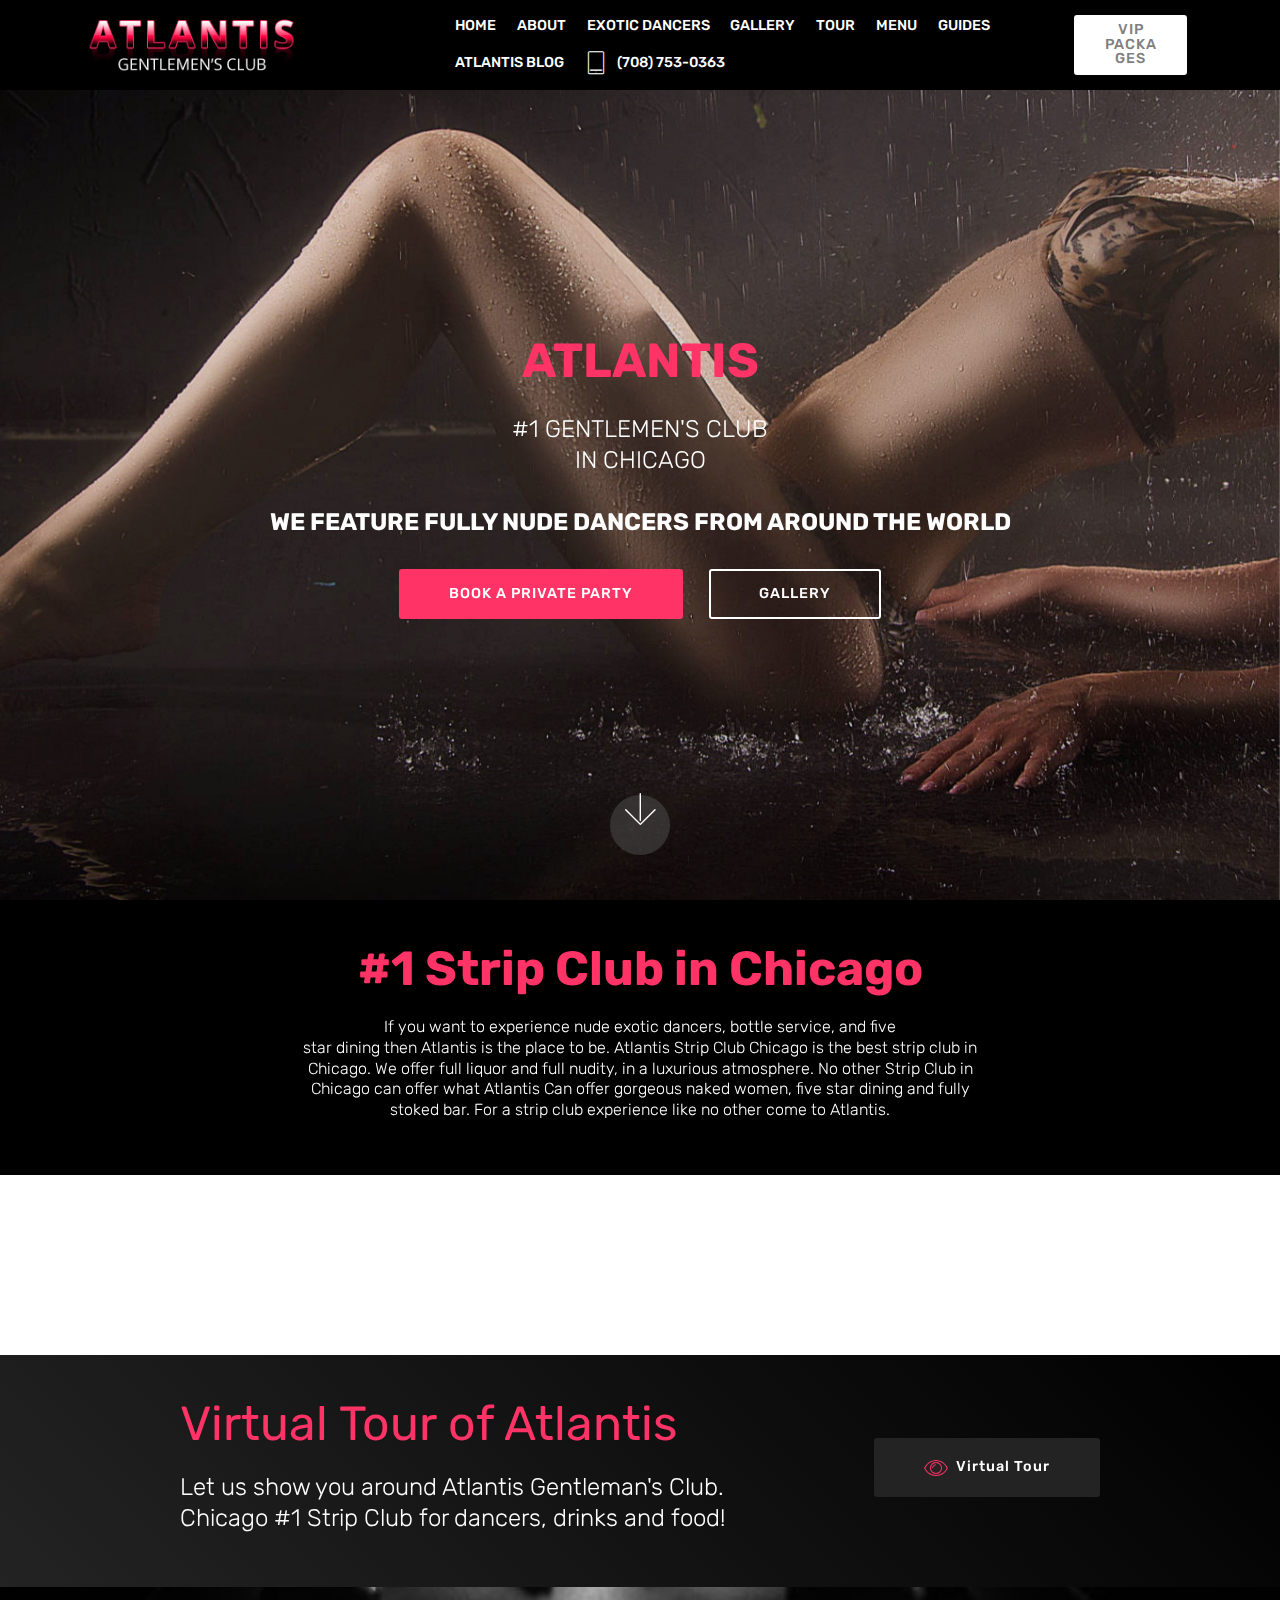
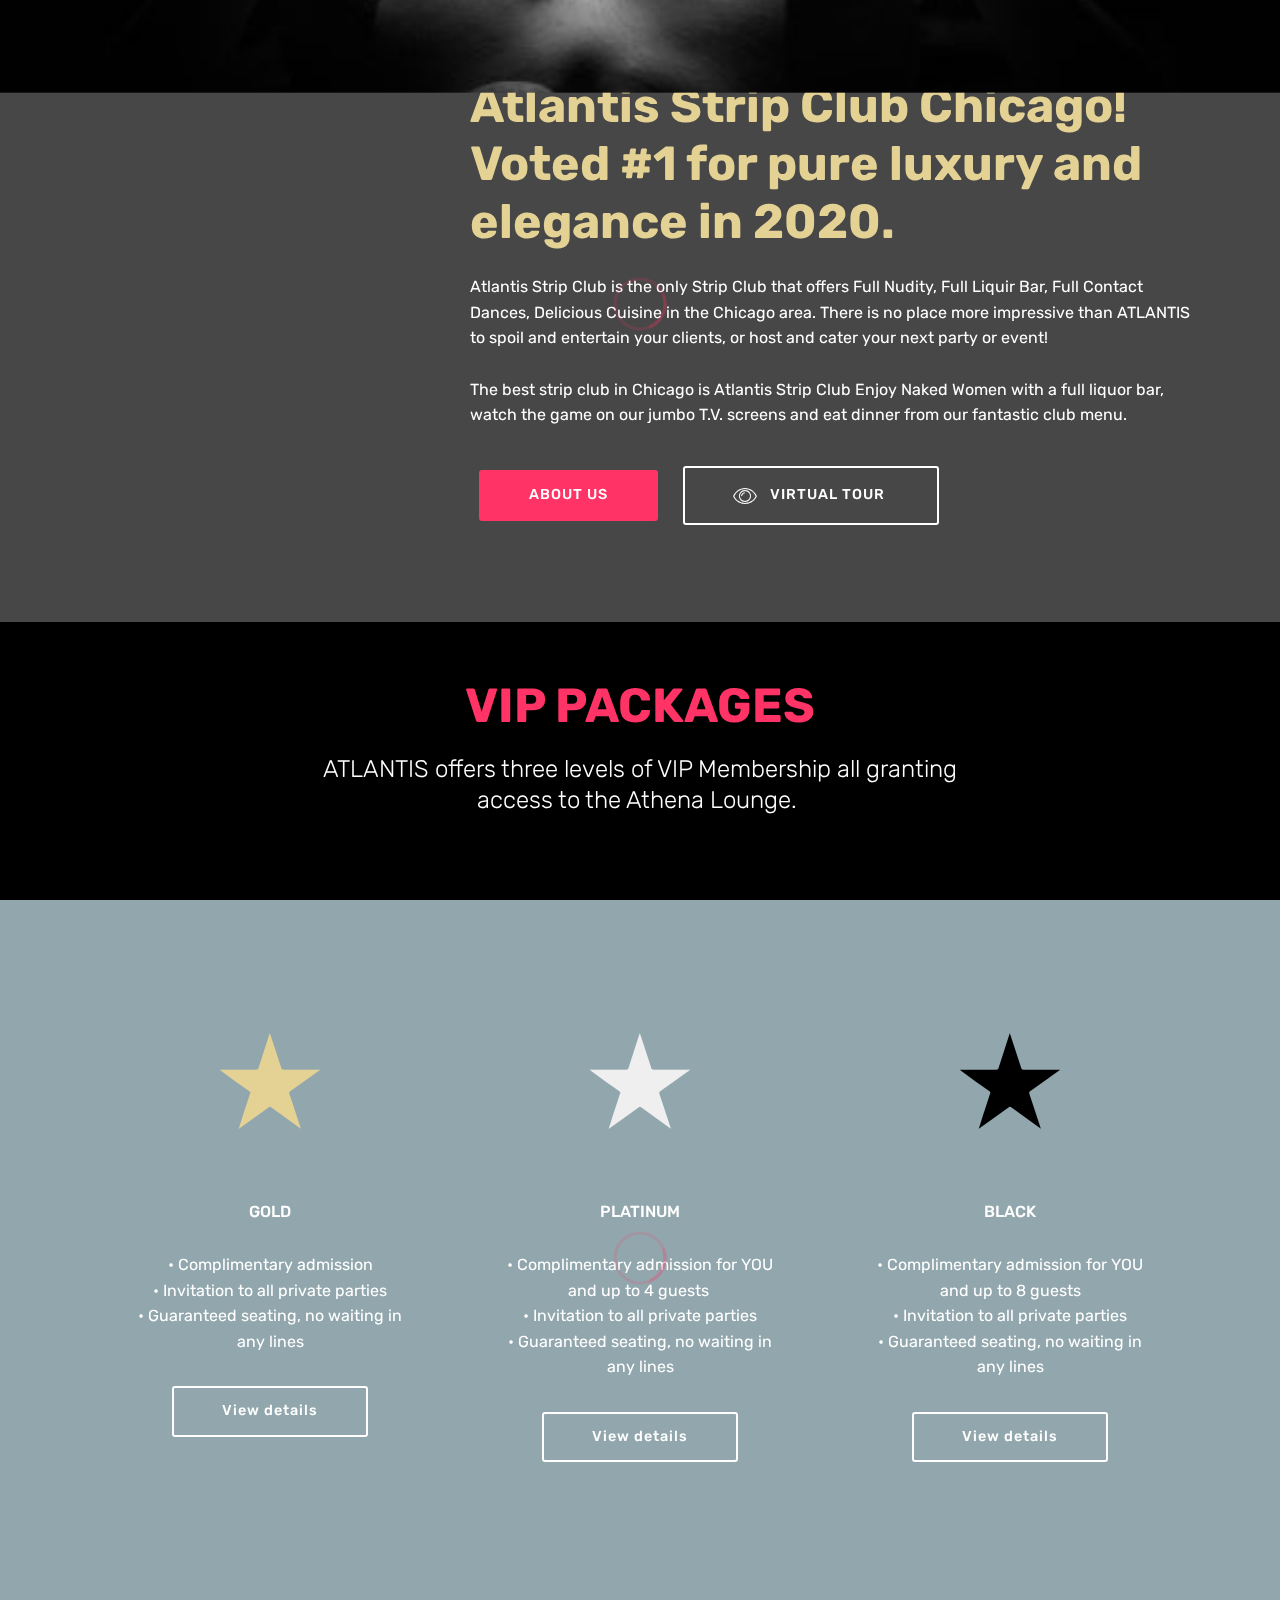
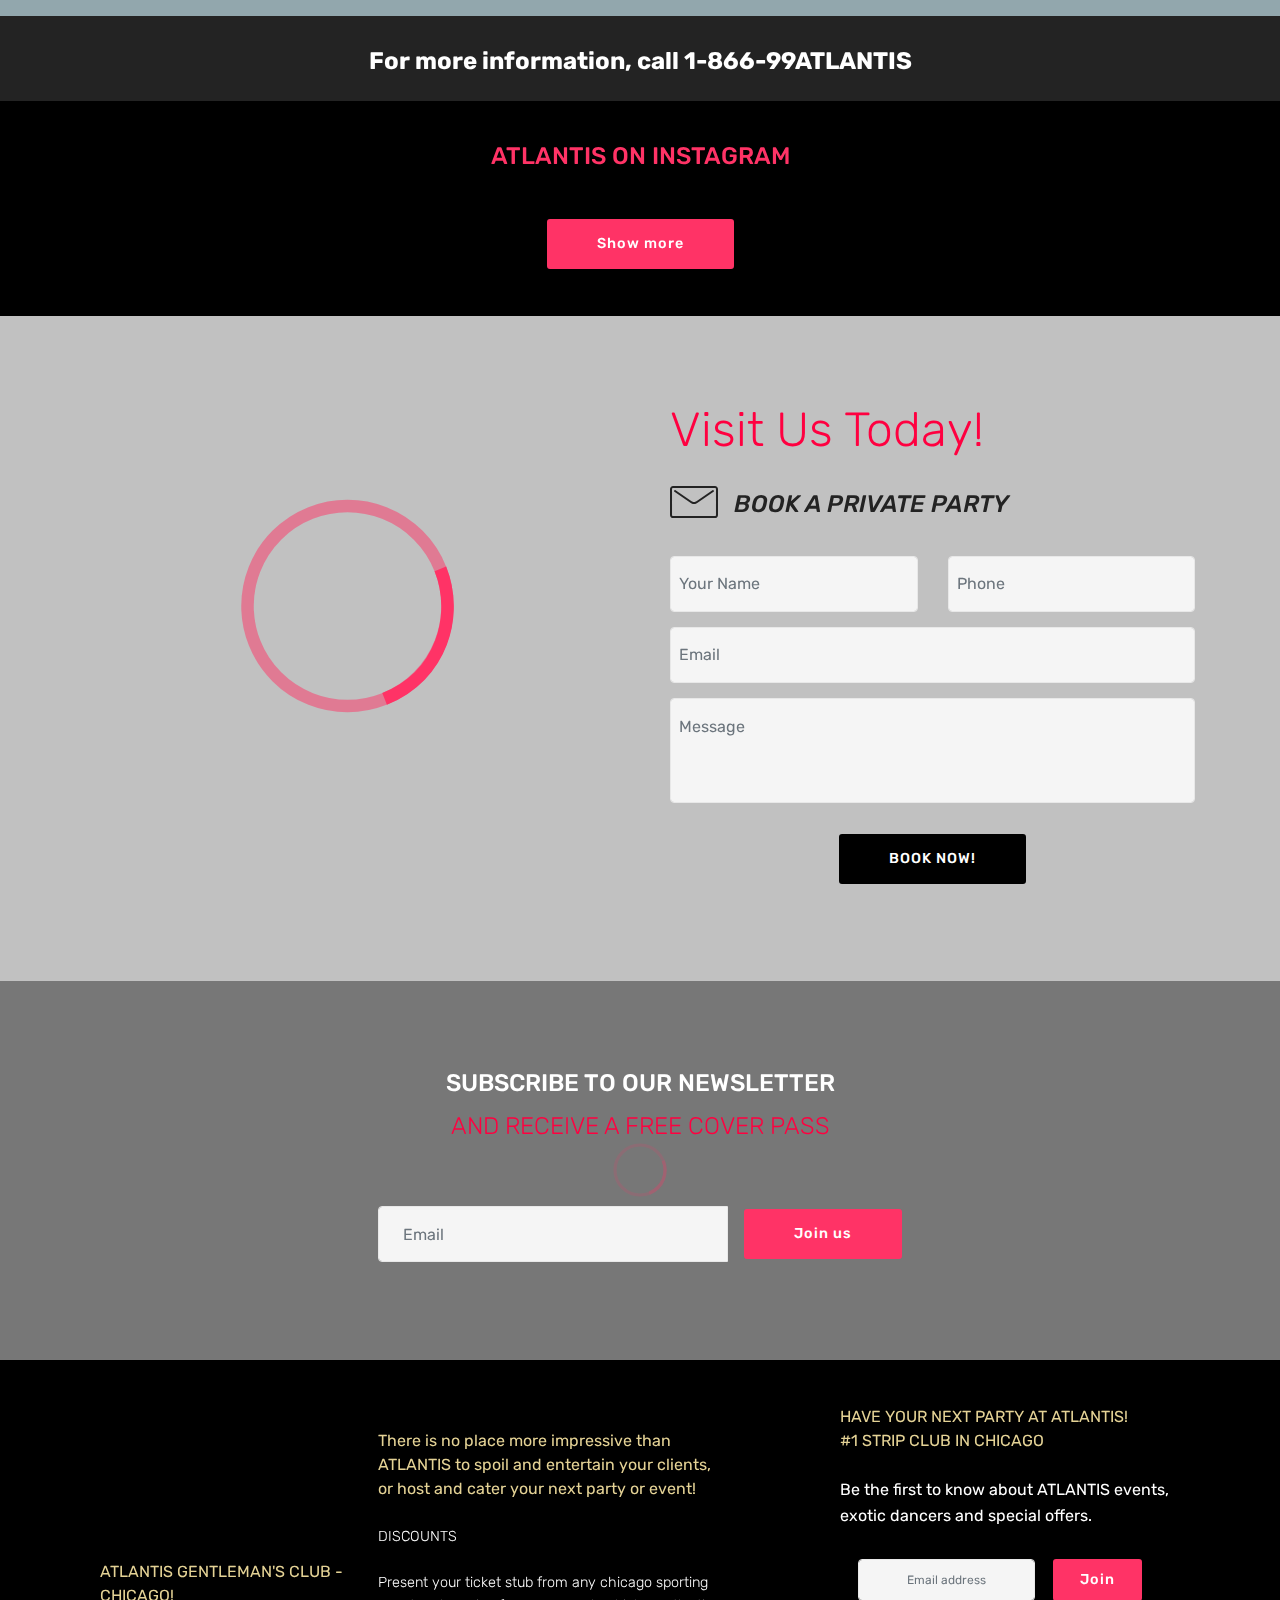
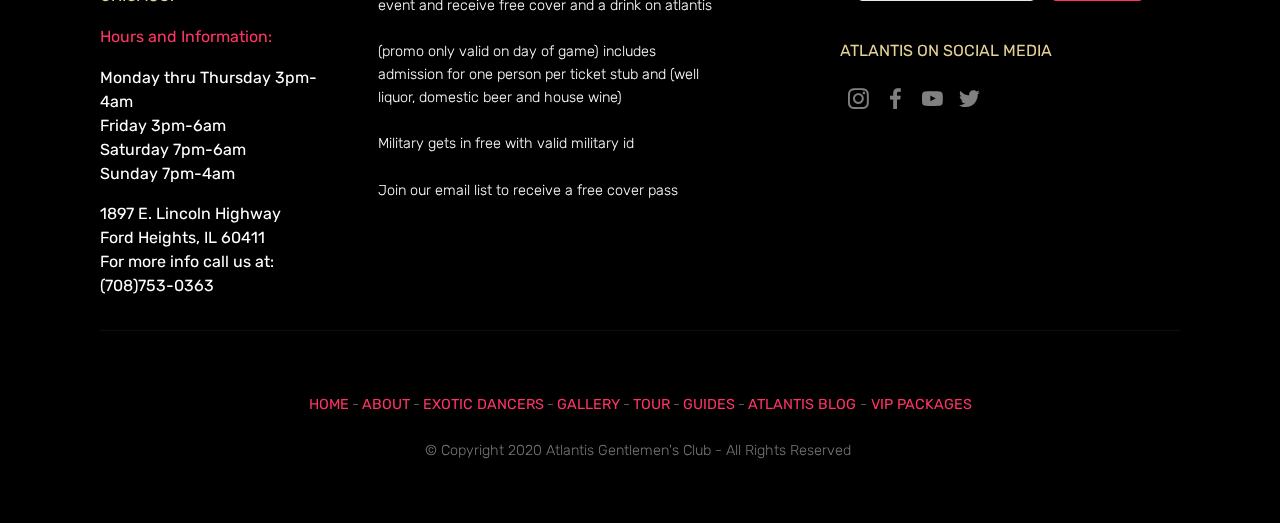
==== index.html @ 9b2985b8 "create github pages" ====
<!DOCTYPE html>
<html  >
<head>
  <!-- Site made with Mobirise Website Builder v4.12.1, https://mobirise.com -->
  <meta charset="UTF-8">
  <meta http-equiv="X-UA-Compatible" content="IE=edge">
  <meta name="generator" content="Mobirise v4.12.1, mobirise.com">
  <meta name="viewport" content="width=device-width, initial-scale=1, minimum-scale=1">
  <link rel="shortcut icon" href="assets/images/favicon-atlantis2-64x64-1.png" type="image/x-icon">
  <meta name="description" content="Atlantis #1 Strip Club In Chicago Featuring Gorgeous and Exotic Dancers from North America, Europe, South America and Around The World">
  
  <title>ATLANTIS  #1 Strip Club in Chicago</title>
  <link rel="stylesheet" href="assets/web/assets/mobirise-icons/mobirise-icons.css">
  <link rel="stylesheet" href="assets/bootstrap/css/bootstrap.min.css">
  <link rel="stylesheet" href="assets/bootstrap/css/bootstrap-grid.min.css">
  <link rel="stylesheet" href="assets/bootstrap/css/bootstrap-reboot.min.css">
  <link rel="stylesheet" href="assets/socicon/css/styles.css">
  <link rel="stylesheet" href="assets/tether/tether.min.css">
  <link rel="stylesheet" href="assets/dropdown/css/style.css">
  <link rel="stylesheet" href="assets/style.css">
  <link rel="stylesheet" href="assets/slick.css">
  <link rel="stylesheet" href="assets/theme/css/style.css">
  <link rel="stylesheet" href="assets/gallery/style.css">
  <link rel="stylesheet" href="assets/recaptcha.css">
  <link rel="preload" as="style" href="assets/mobirise/css/mbr-additional.css"><link rel="stylesheet" href="assets/mobirise/css/mbr-additional.css" type="text/css">
  
  <script src="assets/web/assets/lazyload/lazyload.js"></script>

  

</head>
<body>

<!-- Analytics -->
<!-- www.hitslink.com/ web tools statistics hit counter code -->
<script type="text/javascript" id="wa_u"></script>
<script type="text/javascript">//<![CDATA[
wa_account="9E8B939E918B968CBC97969C9E9890CD"; wa_location=212;
wa_pageName=location.pathname;  // you can customize the page name here
document.cookie='__support_check=1;path=/';wa_hp='http';
wa_rf=document.referrer;wa_sr=window.location.search;
wa_tz=new Date();if(location.href.substr(0,6).toLowerCase()=='https:')
wa_hp='https';wa_data='&an='+escape(navigator.appName)+ 
'&sr='+escape(wa_sr)+'&ck='+document.cookie.length+
'&rf='+escape(wa_rf)+'&sl='+escape(navigator.systemLanguage)+
'&av='+escape(navigator.appVersion)+'&l='+escape(navigator.language)+
'&pf='+escape(navigator.platform)+'&pg='+escape(wa_pageName);
wa_data=wa_data+'&cd='+
screen.colorDepth+'&rs='+escape(screen.width+ ' x '+screen.height)+
'&tz='+wa_tz.getTimezoneOffset()+'&je='+ navigator.javaEnabled();
wa_img=new Image();wa_img.src=wa_hp+'://counter.hitslink.com/statistics.asp'+
'?v=1&s='+wa_location+'&eacct='+wa_account+wa_data+'&tks='+wa_tz.getTime();
document.cookie='__support_check=1;path=/;expires=Thu, 01-Jan-1970 00:00:01 GMT';
document.getElementById('wa_u').src=wa_hp+'://counter.hitslink.com/track.js'; //]]>
</script>
<!-- End www.hitslink.com/ statistics web tools hit counter code -->
<!-- /Analytics -->


  <section class="menu cid-qQ8ivqoKHZ" once="menu" id="menu1-0">

    

    <nav class="navbar navbar-expand beta-menu navbar-dropdown align-items-center navbar-fixed-top navbar-toggleable-sm">
        <button class="navbar-toggler navbar-toggler-right" type="button" data-toggle="collapse" data-target="#navbarSupportedContent" aria-controls="navbarSupportedContent" aria-expanded="false" aria-label="Toggle navigation">
            <div class="hamburger">
                <span></span>
                <span></span>
                <span></span>
                <span></span>
            </div>
        </button>
        <div class="menu-logo">
            <div class="navbar-brand">
                <span class="navbar-logo">
                    <a href="index.html">
                         <img src="assets/images/logo-atlantis2-254x69.png" alt="Atlantis | #1 Gentlemen's Club Chicago" title="Atlantis | #1 Gentlemen's Club Chicago" style="height: 3.8rem;">
                    </a>
                </span>
                <span class="navbar-caption-wrap"><a class="navbar-caption text-white display-4" href="https://mobirise.com">&nbsp;</a></span>
            </div>
        </div>
        <div class="collapse navbar-collapse" id="navbarSupportedContent">
            <ul class="navbar-nav nav-dropdown" data-app-modern-menu="true"><li class="nav-item">
                    <a class="nav-link link text-white display-4" href="index.html">
                        
                        HOME</a>
                </li><li class="nav-item"><a class="nav-link link text-white display-4" href="strip-club-chicago-services-and-amenities.html">
                        
                        ABOUT</a></li><li class="nav-item"><a class="nav-link link text-white display-4" href="exotic-dancers-chicago.html">
                        
                        EXOTIC DANCERS</a></li><li class="nav-item"><a class="nav-link link text-white display-4" href="gallery.html">
                        
                        GALLERY</a></li><li class="nav-item"><a class="nav-link link text-white display-4" href="strip-club-chicago-tour.html">
                        
                        TOUR</a></li><li class="nav-item"><a class="nav-link link text-white display-4" href="menu.html">
                        
                        MENU</a></li><li class="nav-item"><a class="nav-link link text-white display-4" href="party-guides.html">GUIDES</a></li><li class="nav-item"><a class="nav-link link text-white display-4" href="party-guides.html">ATLANTIS BLOG</a></li>
                <li class="nav-item"><a class="nav-link link text-white display-4" href="tel:+1-708-753-0363"><span class="mbri-tablet-vertical mbr-iconfont mbr-iconfont-btn"></span>(708) 753-0363</a></li></ul>
            <div class="navbar-buttons mbr-section-btn"><a class="btn btn-sm btn-white display-4" href="strip-club-chicago-vip.html">
                    
                    VIP PACKAGES</a></div>
        </div>
    </nav>
</section>

<section class="engine"><a href="https://mobirise.info/c">free site builder</a></section><section class="cid-qQ8nuEsuZ7 mbr-fullscreen mbr-parallax-background" id="header2-3">

    

    <div class="mbr-overlay" style="opacity: 0.1; background-color: rgb(0, 0, 0);"></div>

    <div class="container align-center">
        <div class="row justify-content-md-center">
            <div class="mbr-white col-md-10">
                <h1 class="mbr-section-title mbr-bold pb-3 mbr-fonts-style display-2"><br>ATLANTIS<br></h1>
                <h3 class="mbr-section-subtitle align-center mbr-light pb-3 mbr-fonts-style display-5">#1 GENTLEMEN'S CLUB
<div>IN CHICAGO</div><br><div><strong>WE FEATURE FULLY NUDE DANCERS FROM AROUND THE WORLD</strong></div></h3>
                
                <div class="mbr-section-btn"><a class="btn btn-md btn-secondary display-4" href="index.html#form4-x">BOOK A PRIVATE PARTY</a>
                    <a class="btn btn-md btn-white-outline display-4" href="gallery.html">GALLERY</a></div>
            </div>
        </div>
    </div>
    <div class="mbr-arrow hidden-sm-down" aria-hidden="true">
        <a href="#next">
            <i class="mbri-down mbr-iconfont"></i>
        </a>
    </div>
</section>

<div class="modal mbr-popup cid-rTlyEN7HBp fade" tabindex="-1" role="dialog" data-on-timer-delay="15" data-on-exit="true" data-on-scroll="true" data-overlay-color="#000000" data-overlay-opacity="0.8" id="mbr-popup-6e" aria-hidden="true">
        <div class="modal-dialog modal-sm modal-dialog-centered" role="document">
            <div class="modal-content">
                <div class="modal-header pb-0">
                    <h5 class="modal-title mbr-fonts-style display-5"><strong>SIGN UP AND<br>GET FREE COVER!</strong></h5>
                    <button type="button" class="close" data-dismiss="modal" aria-label="Close">
                        <svg version="1.1" xmlns="http://www.w3.org/2000/svg" width="24" height="24" viewBox="0 0 32 32" fill="currentColor">
                            <path d="M31.797 0.191c-0.264-0.256-0.686-0.25-0.942 0.015l-13.328 13.326c-0.598 0.581 0.342 1.543 0.942 0.942l13.328-13.326c0.27-0.262 0.27-0.695 0-0.957zM14.472 17.515c-0.264-0.256-0.686-0.25-0.942 0.015l-13.328 13.326c-0.613 0.595 0.34 1.562 0.942 0.942l13.328-13.326c0.27-0.262 0.27-0.695 0-0.957zM1.144 0.205c-0.584-0.587-1.544 0.336-0.942 0.942l30.654 30.651c0.613 0.625 1.563-0.325 0.942-0.942z"></path>
                        </svg>
                    </button>
                </div>

                <div class="modal-body">
                    <p class="mbr-text mbr-fonts-style display-7">Signup and get a free cover pass. Be the first to know about ATLANTIS events, exotic dancers and special offers.
                    </p>

                    <div>
                        
                            

                            <div class="form-wrapper" data-form-type="formoid">
                                <form action="https://mobirise.com/" method="POST" class="mbr-form form-with-styler" data-form-title="Mobirise Form"><input type="hidden" name="email" data-form-email="true" value="R1nII2Xu+M/DVfsObA4zg08IIa+8pEAG9UCaQKhaqgRwHq+vTD4yRKIEIJnp40YdNKzE5CSPDD2eRjVd9XGoffVuKEh9JCzajkDsOJHWODnX34RwUB7Iapbc4EFKR+7O.Gp6hkQA4cYyB0ZBbBdgW5bjEfIJKun84L6uzA0c3YnTXzF68XSJVmmr5x44qbGdu0bPlpwFX/AEZqg23TqcHbeiOYP6R6wSWDYa/hPI6PGVINWabBydA+Gk0ReoF75YS">
                                    <div class="container">
                                        <div class="row">
                                            <div hidden="hidden" data-form-alert="" class="alert alert-success col-12">Thanks for joining Atlantis!</div>
                                            <div hidden="hidden" data-form-alert-danger="" class="alert alert-danger col-12"></div>
                                        </div>
                                        <div class="row form-content">
                                            
                                            
                                            <div class="form-group col" data-for="email">
                                                <input type="email" name="email" placeholder="Email" data-form-field="Email" required="required" class="form-control display-7" id="email-mbr-popup-6e">
                                            </div>
                                            <div class="col-md-auto input-group-btn"><button type="submit" class="btn btn-primary display-4">Join</button></div>
                                        </div>
                                    </div>
                                </form>
                            </div>
                        </div>
                    </div>

                    
                </div>
            </div>
        </div>

<section class="mbr-section content5 cid-qQTPSXq2vl" id="content5-3a">

    

    

    <div class="container">
        <div class="media-container-row">
            <div class="title col-12 col-md-8">
                <h2 class="align-center mbr-bold mbr-white pb-3 mbr-fonts-style display-2">#1 Strip Club in Chicago
</h2>
                <h3 class="mbr-section-subtitle align-center mbr-light mbr-white pb-3 mbr-fonts-style display-7">If you want to experience nude exotic dancers, bottle service, and five
<div>star dining then Atlantis is the place to be. Atlantis Strip Club Chicago is the best strip club in Chicago. We offer full liquor and full nudity, in a luxurious atmosphere.  No other Strip Club in Chicago can offer what Atlantis Can offer gorgeous naked women, five star dining and fully stoked bar.  For a strip club experience like no other come to Atlantis.
</div></h3>
                
                
            </div>
        </div>
    </div>
</section>

<section class="mbr-gallery mbr-slider-carousel cid-qQTL2z7Jqi" id="gallery3-38">

    

    <div>
        <div><!-- Filter --><!-- Gallery --><div class="mbr-gallery-row"><div class="mbr-gallery-layout-default"><div><div><div class="mbr-gallery-item mbr-gallery-item--p0" data-video-url="false" data-tags="Creative"><div href="#lb-gallery3-38" data-slide-to="0" data-toggle="modal"><img src="assets/images/30078063-583729638658942-3759549590479568896-n-640x640-640x640.jpg" alt="" title=""><span class="icon-focus"></span></div></div><div class="mbr-gallery-item mbr-gallery-item--p0" data-video-url="false" data-tags="Responsive"><div href="#lb-gallery3-38" data-slide-to="1" data-toggle="modal"><img src="assets/images/28428851-192133664882734-4816243847468154880-n-640x640-640x640.jpg" alt="" title=""><span class="icon-focus"></span></div></div><div class="mbr-gallery-item mbr-gallery-item--p0" data-video-url="false" data-tags="Responsive"><div href="#lb-gallery3-38" data-slide-to="2" data-toggle="modal"><img src="assets/images/28157738-385188495276997-7488382249168011264-n-640x640-640x640.jpg" alt="" title=""><span class="icon-focus"></span></div></div><div class="mbr-gallery-item mbr-gallery-item--p0" data-video-url="false" data-tags="Awesome"><div href="#lb-gallery3-38" data-slide-to="3" data-toggle="modal"><img src="assets/images/28429026-1490063814435859-5061970269480943616-n-640x640-640x640.jpg" alt="" title=""><span class="icon-focus"></span></div></div></div></div><div class="clearfix"></div></div></div><!-- Lightbox --><div data-app-prevent-settings="" class="mbr-slider modal fade carousel slide" tabindex="-1" data-keyboard="true" data-interval="false" id="lb-gallery3-38"><div class="modal-dialog"><div class="modal-content"><div class="modal-body"><div class="carousel-inner"><div class="carousel-item"><img src="assets/images/30078063-583729638658942-3759549590479568896-n-640x640.jpg" alt="" title=""></div><div class="carousel-item"><img src="assets/images/28428851-192133664882734-4816243847468154880-n-640x640.jpg" alt="" title=""></div><div class="carousel-item"><img src="assets/images/28157738-385188495276997-7488382249168011264-n-640x640.jpg" alt="" title=""></div><div class="carousel-item active"><img src="assets/images/28429026-1490063814435859-5061970269480943616-n-640x640.jpg" alt="" title=""></div></div><a class="carousel-control carousel-control-prev" role="button" data-slide="prev" href="#lb-gallery3-38"><span class="mbri-left mbr-iconfont" aria-hidden="true"></span><span class="sr-only">Previous</span></a><a class="carousel-control carousel-control-next" role="button" data-slide="next" href="#lb-gallery3-38"><span class="mbri-right mbr-iconfont" aria-hidden="true"></span><span class="sr-only">Next</span></a><a class="close" href="#" role="button" data-dismiss="modal"><span class="sr-only">Close</span></a></div></div></div></div></div>
    </div>

</section>

<section class="mbr-section info2 cid-qQTQw2P3RJ" id="info2-3b">

    

    

    <div class="container">
        <div class="row main justify-content-center">
            <div class="media-container-column col-12 col-lg-3 col-md-4">
                <div class="mbr-section-btn align-left py-4"><a class="btn btn-warning display-4" href="strip-club-chicago-tour.html">
                    <span class="mbri-preview mbr-iconfont"></span>
                    Virtual Tour</a></div>
            </div>
            <div class="media-container-column title col-12 col-lg-7 col-md-6">
                <h2 class="align-right mbr-bold mbr-white pb-3 mbr-fonts-style display-2"><span style="font-weight: normal;">Virtual Tour of Atlantis
</span></h2>
                <h3 class="mbr-section-subtitle align-right mbr-light mbr-white mbr-fonts-style display-5">Let us show you around Atlantis Gentleman's Club. Chicago #1 Strip Club for dancers, drinks and food!</h3>
            </div>
        </div>
    </div>
</section>

<section class="header3 cid-qQdvPZruYX mbr-parallax-background" id="header3-t">

    

    <div class="mbr-overlay" style="opacity: 0.7; background-color: rgb(0, 0, 0);">
    </div>

    <div class="container">
        <div class="media-container-row">
            <div class="mbr-figure" style="width: 50%;">
                <img src="assets/images/adult-art-beauty-326587-1599x2400.jpg" alt="Mobirise" title="">
            </div>

            <div class="media-content">
                <h1 class="mbr-section-title mbr-white pb-3 mbr-fonts-style display-2"><strong>Atlantis Strip Club Chicago! Voted #1 for pure luxury and elegance in 2020.</strong></h1>
                
                <div class="mbr-section-text mbr-white pb-3 ">
                    <p class="mbr-text mbr-fonts-style display-7">Atlantis Strip Club is the only Strip Club that offers Full Nudity, Full Liquir Bar, Full Contact Dances, Delicious Cuisine in the Chicago area. There is no place more impressive than ATLANTIS to spoil and entertain your clients, or host and cater your next party or event!<br><br>The best strip club in Chicago is Atlantis Strip Club Enjoy Naked Women with a full liquor bar, watch the game on our jumbo T.V. screens and eat dinner from our fantastic club menu.</p>
                </div>
                <div class="mbr-section-btn"><a class="btn btn-md btn-secondary display-4" href="strip-club-chicago-services-and-amenities.html">ABOUT US</a>
                    <a class="btn btn-md btn-white-outline display-4" href="strip-club-chicago-tour.html"><span class="mbri-preview mbr-iconfont mbr-iconfont-btn"></span>VIRTUAL TOUR&nbsp;</a></div>
            </div>
        </div>
    </div>

</section>

<section class="mbr-section content5 cid-qQaIMyiYBM" id="content5-j">

    

    

    <div class="container">
        <div class="media-container-row">
            <div class="title col-12 col-md-8">
                <h2 class="align-center mbr-bold mbr-white pb-3 mbr-fonts-style display-2">VIP PACKAGES</h2>
                <h3 class="mbr-section-subtitle align-center mbr-light mbr-white pb-3 mbr-fonts-style display-5">
                    ATLANTIS offers three levels of VIP Membership all granting access to the Athena Lounge.&nbsp;</h3>
                
                
            </div>
        </div>
    </div>
</section>

<section class="features8 cid-qQ8ECkily1 mbr-parallax-background" id="features8-i">

    

    <div class="mbr-overlay" style="opacity: 0.4; background-color: rgb(7, 59, 76);">
    </div>

    <div class="container">
        <div class="media-container-row">

            <div class="card  col-12 col-md-6 col-lg-4">
                <div class="card-img">
                    <span class="mbr-iconfont socicon-reverbnation socicon" style="color: rgb(228, 210, 149); fill: rgb(228, 210, 149);"></span>
                </div>
                <div class="card-box align-center">
                    <h4 class="card-title mbr-fonts-style display-7">
                        GOLD</h4>
                    <p class="mbr-text mbr-fonts-style display-7">
                       • Complimentary admission<br>• Invitation to all private parties<br>• Guaranteed seating, no waiting in any lines</p>
                    <div class="mbr-section-btn text-center"><a href="strip-club-chicago-vip.html" class="btn btn-white-outline display-4">View details</a></div>
                </div>
            </div>

            <div class="card  col-12 col-md-6 col-lg-4">
                <div class="card-img">
                    <span class="mbr-iconfont socicon-reverbnation socicon" style="color: rgb(239, 239, 239); fill: rgb(239, 239, 239);"></span>
                </div>
                <div class="card-box align-center">
                    <h4 class="card-title mbr-fonts-style display-7">
                        PLATINUM</h4>
                    <p class="mbr-text mbr-fonts-style display-7">• Complimentary admission for YOU and up to 4 guests&nbsp;<br>• Invitation to all private parties
<br>• Guaranteed seating, no waiting in any lines</p>
                    <div class="mbr-section-btn text-center"><a href="strip-club-chicago-vip.html" class="btn btn-white-outline display-4">
                            View details</a></div>
                </div>
            </div>

            <div class="card  col-12 col-md-6 col-lg-4">
                <div class="card-img">
                    <span class="mbr-iconfont socicon-reverbnation socicon" style="color: rgb(0, 0, 0); fill: rgb(0, 0, 0);"></span>
                </div>
                <div class="card-box align-center">
                    <h4 class="card-title mbr-fonts-style display-7">
                        BLACK</h4>
                    <p class="mbr-text mbr-fonts-style display-7">• Complimentary admission for YOU and up to 8 guests 
<br>• Invitation to all private parties 
<br>• Guaranteed seating, no waiting in any lines</p>
                    <div class="mbr-section-btn text-center"><a href="strip-club-chicago-vip.html" class="btn btn-white-outline display-4">
                            View details</a></div>
                </div>
            </div>

            
        </div>
    </div>
</section>

<section class="mbr-section content5 cid-qQUgni8Use" id="content5-40">

    

    

    <div class="container">
        <div class="media-container-row">
            <div class="title col-12 col-md-8">
                
                <h3 class="mbr-section-subtitle align-center mbr-light mbr-white pb-3 mbr-fonts-style display-5"><strong>For more information, call 1-866-99ATLANTIS</strong><br><strong>
</strong></h3>
                
                
            </div>
        </div>
    </div>
</section>

<section class="mbr-section content5 cid-qQUhI8BEpw" id="content5-41">

    

    

    <div class="container">
        <div class="media-container-row">
            <div class="title col-12 col-md-8">
                
                
                
                
            </div>
        </div>
    </div>
</section>

<section class="mbr-instagram-feed" data-rows="2" data-per-row-slider="" data-spacing="5" data-full-width="" data-token="" data-per-row-grid="4" id="instagram-feed-block-4f" data-rv-view="45" style="background-color: rgb(0, 0, 0); padding-top: 40px; padding-bottom: 40px;">
    
    <div class="container container_toggle">
        <div class="row">
            <div class="col">
                <div class="inst">
                    <h1 class="inst__title align-center mbr-fonts-style display-5">ATLANTIS ON INSTAGRAM</h1>
                    <div class="inst__content"></div>
                    <div class="inst__more mbr-section-btn align-center" buttons="0"><a class="btn btn-md display-4 btn-secondary" href="#" data-max-id="1757120321172736739_1551810506">Show more</a></div>
                </div>
            </div>
        </div>
    </div>
</section>

<section class="mbr-section form4 cid-qQdWO6rKoA" id="form4-x">

    

    
    <div class="container">
        <div class="row">
            <div class="col-md-6">
                <div class="google-map"><iframe frameborder="0" style="border:0" src="https://www.google.com/maps/embed/v1/place?key=AIzaSyAEIpgj38KyLFELm2bK9Y7krBkz1K-cMq8&amp;q=place_id:ChIJk5C9hogeDogRAYXJu7R1ias" allowfullscreen=""></iframe></div>
            </div>
            <div class="col-md-6">
                <h2 class="pb-3 align-left mbr-fonts-style display-2">
                    Visit Us Today!</h2>
                <div>
                    <div class="icon-block pb-3">
                        <span class="icon-block__icon">
                            <span class="mbri-letter mbr-iconfont"></span>
                        </span>
                        <h4 class="icon-block__title align-left mbr-fonts-style display-5">
                            BOOK A PRIVATE PARTY</h4>
                    </div>
                    
                </div>
                <div data-form-type="formoid">
                    <div data-form-alert="" hidden="">Thanks for filling out the Atlantis "book a party" form!</div>
                    <form class="block mbr-form" action="https://mobirise.com/" method="post" data-form-title="Mobirise Form"><input type="hidden" name="email" data-form-email="true" value="p0ZuvzJ1Y+6D5XgA/hHEQlO9iEHcSi8YeQUksIK0L+xOPCq4My0cd2T7/+lFOhFFXiRwfdFpGQK0ctbQdbVbe9705mpuPdwi2VjaS2hbdq1wadeimIZoOGHNWMWoMM91.ZRtHaZXQ0e1kYYTWqJvh7k4g6Uqz56b33ZZR55mamiRUHCZAw+UrDm6ztiCt6dlmz7piEaweXm720kmKi4vS4/Ee3SEhPTrwXz1bIYtSDGfXyNcIMWejBM/J9jj+Tbl+">
                        <div class="row">
                            <div class="col-md-6 multi-horizontal" data-for="name">
                                <input type="text" class="form-control input" name="name" data-form-field="Name" placeholder="Your Name" required="" id="name-form4-x">
                            </div>
                            <div class="col-md-6 multi-horizontal" data-for="phone">
                                <input type="text" class="form-control input" name="phone" data-form-field="Phone" placeholder="Phone" required="" id="phone-form4-x">
                            </div>
                            <div class="col-md-12" data-for="email">
                                <input type="text" class="form-control input" name="email" data-form-field="Email" placeholder="Email" required="" id="email-form4-x">
                            </div>
                            <div class="col-md-12" data-for="message">
                                <textarea class="form-control input" name="message" rows="3" data-form-field="Message" placeholder="Message" style="resize:none" id="message-form4-x"></textarea>
                            </div>
                            <div class="input-group-btn col-md-12" style="margin-top: 10px;"><button href="" type="submit" class="btn btn-form btn-info display-4">BOOK NOW!</button></div>
                        </div>
                    </form>
                </div>
            </div>
        </div>
    </div>
</section>

<section class="mbr-section form3 cid-qQe0GDiFlP mbr-parallax-background" id="form3-10">

    

    <div class="mbr-overlay" style="opacity: 0.5; background-color: rgb(0, 0, 0);">
    </div>

    <div class="container">
        <div class="row justify-content-center">
            <div class="title col-12 col-lg-8">
                <h2 class="align-center pb-2 mbr-fonts-style display-5">SUBSCRIBE TO OUR NEWSLETTER</h2>
                <h3 class="mbr-section-subtitle align-center pb-5 mbr-light mbr-fonts-style display-5">AND RECEIVE A FREE COVER PASS</h3>
            </div>
        </div>

        <div class="row py-2 justify-content-center">
            <div class="col-12 col-lg-6  col-md-8 " data-form-type="formoid">
                <div data-form-alert="" hidden="">Thanks for filling out the form!</div>
                <form class="mbr-form" action="https://mobirise.com/" method="post" data-form-title="Mobirise Form"><input type="hidden" name="email" data-form-email="true" value="S/DUr15S8hHvO8DU3mvMQe9VnalHV5CqmUxxmHrtHItnxIkxQlk/iU2ucjSEn/n2/VmLZs+LqXGhrB9BdGf0EDmQX1EvuOIS81Sb9G+PFedniJ0rvjf4QSzIaBQ6FI4/.xfdPPsDbm53UPwjKGhKI8dLDbZBy5Tvd1m6LjxwSnVh3kqUHlG/v8/Kc4dOQAdr6H/u3V5LQAJzfNxGQ70PR4FT2W4DXcXp1sIbjwYGY5bd+BqJBVtOEVekFNuXY26rf">
                    <div class="mbr-subscribe input-group">
                        <input class="form-control" type="email" name="email" placeholder="Email" data-form-field="Email" required="" id="email-form3-10">
                        <span class="input-group-btn"><button href="" type="submit" class="btn  btn-secondary display-4">Join us</button></span>
                    </div>
                </form>
            </div>
        </div>
    </div>
</section>

<section class="footer4 cid-qQdJoYlaCy" id="footer4-u">

    

    

    <div class="container">
        <div class="media-container-row content mbr-white">
            <div class="col-md-3 col-sm-4">
                <div class="mb-3 img-logo">
                    <a href="index.html">
                        <img src="assets/images/atlantis-stage-blue-286x191.jpg" alt="Mobirise" title="">
                    </a>
                </div>
                <p class="mb-3 mbr-fonts-style foot-title display-7">
                    ATLANTIS GENTLEMAN'S CLUB - CHICAGO!<br></p>
                <p class="mbr-text mbr-fonts-style mbr-links-column display-7">Hours and Information:</p><p>Monday thru Thursday 3pm-4am
<br>Friday 3pm-6am
<br>Saturday 7pm-6am
<br>Sunday 7pm-4am<br></p><p>1897 E. Lincoln Highway<br>Ford Heights, IL 60411<br>For more info call us at: 
<br>(708)753-0363<br></p>
            </div>
            <div class="col-md-4 col-sm-8">
                <p class="mb-4 foot-title mbr-fonts-style display-7"><br>There is no place more impressive than ATLANTIS to spoil and entertain your clients, or host and cater your next party or event!<strong><br></strong></p>
                <p class="mbr-text mbr-fonts-style foot-text display-4">DISCOUNTS<br><br>Present your ticket stub from any chicago sporting event and receive free cover and a drink on atlantis
<br>
<br>(promo only valid on day of game) includes admission for one person per ticket stub and (well liquor, domestic beer and house wine)
<br>
<br>Military gets in free with valid military id<br><br>Join our email list to receive a free cover pass<br><br></p>
            </div>
            <div class="col-md-4 offset-md-1 col-sm-12">
                <p class="mb-4 foot-title mbr-fonts-style display-7">
                    HAVE YOUR NEXT PARTY AT ATLANTIS!<br>#1 STRIP CLUB IN CHICAGO</p>
                <p class="mbr-text mbr-fonts-style form-text display-7">
                    Be the first to know about ATLANTIS events, exotic dancers and special offers.
                </p>
                <div class="media-container-column" data-form-type="formoid">
                    <div data-form-alert="" hidden="" class="align-center">Thanks for joining Atlantis!</div>

                    <form class="form-inline" action="https://mobirise.com/" method="post" data-form-title="Mobirise Form">
                        <input type="hidden" value="0E0bsyTLubg/UbtcSf46KTT4rpLj2x4s6uXVLZziG3jRrDeSbYZDsSIzpLOZpQPzl39PU1Fbx3gD6YxZbULn+qcr7+gg2/P4xyID22XVKLKIFrPeASCje6m0Dc/7E+Ob.ir4mZ11nVD0wnU5Ix1NZXkej1+6/5aMnhJaOj6tqjan41dPkcdGxtB489eYfxj83BziKZKfGcai1yaH6fw+kpCAov8Y1qqEBUtOoT7woykXZ+gcjrXX86j4DG8zHo3SV" data-form-email="true">
                        <div class="form-group">
                            <input type="email" class="form-control input-sm input-inverse my-2" name="email" required="" data-form-field="Email" placeholder="Email address" id="email-footer4-u">
                        </div>
                        <div class="input-group-btn m-2"><button href="" class="btn btn-secondary display-4" type="submit" role="button">Join</button></div>
                    </form>
                </div>
                <p class="mb-4 mbr-fonts-style foot-title display-7"><br>ATLANTIS ON SOCIAL MEDIA</p>
                <div class="social-list pl-0 mb-0">
                        <div class="soc-item">
                            <a href="https://www.instagram.com/atlchicago/" target="_blank">
                                <span class="mbr-iconfont mbr-iconfont-social socicon-instagram socicon"></span>
                            </a>
                        </div>
                        <div class="soc-item">
                            <a href="http://atlantischicago.com/" target="_blank">
                                <span class="mbr-iconfont mbr-iconfont-social socicon-facebook socicon"></span>
                            </a>
                        </div>
                        <div class="soc-item">
                            <a href="http://atlantischicago.com/" target="_blank">
                                <span class="mbr-iconfont mbr-iconfont-social socicon-youtube socicon"></span>
                            </a>
                        </div>
                        <div class="soc-item">
                            <a href="http://atlantischicago.com/" target="_blank">
                                <span class="mbr-iconfont mbr-iconfont-social socicon-twitter socicon"></span>
                            </a>
                        </div>
                        
                        
                </div>
            </div>
        </div>
        <div class="footer-lower">
            <div class="media-container-row">
                <div class="col-sm-12">
                    <hr>
                </div>
            </div>
            <div class="media-container-row mbr-white">
                <div class="col-sm-12 copyright">
                    <p class="mbr-text mbr-fonts-style display-4"><strong><a href="#top" class="text-secondary"><br></a></strong><br><strong><a href="#top" class="text-secondary">HOME</a> </strong>-<strong> <a href="strip-club-chicago-services-and-amenities.html" class="text-secondary">ABOUT</a> </strong>-<strong> <a href="exotic-dancers-chicago.html" class="text-secondary">EXOTIC DANCERS</a> </strong>-<strong> <a href="gallery.html" class="text-secondary">GALLERY</a> </strong>-<strong> <a href="strip-club-chicago-tour.html">TOUR</a> </strong>-<strong>&nbsp;<a href="party-guides.html">GUIDES</a> </strong>-<strong> <a href="party-guides.html">ATLANTIS BLOG</a></strong> -&nbsp;<a href="strip-club-chicago-vip.html">VIP PACKAGES</a><br><a href="strip-club-chicago-vip.html"><br></a>© Copyright 2020 Atlantis Gentlemen's Club - All Rights Reserved&nbsp;<a href="strip-club-chicago-vip.html"><br></a></p>
                </div>
            </div>
        </div>
    </div>
</section>


  <script src="assets/web/assets/jquery/jquery.min.js"></script>
  <script src="assets/popper/popper.min.js"></script>
  <script src="assets/bootstrap/js/bootstrap.min.js"></script>
  <script src="assets/smoothscroll/smooth-scroll.js"></script>
  <script src="assets/parallax/jarallax.min.js"></script>
  <script src="assets/popup-plugin/script.js"></script>
  <script src="assets/popup-ontimer-plugin/script.js"></script>
  <script src="assets/popup-onexit-plugin/script.js"></script>
  <script src="assets/popup-onscroll-plugin/script.js"></script>
  <script src="assets/popup-overlay-plugin/script.js"></script>
  <script src="assets/masonry/masonry.pkgd.min.js"></script>
  <script src="assets/imagesloaded/imagesloaded.pkgd.min.js"></script>
  <script src="assets/bootstrapcarouselswipe/bootstrap-carousel-swipe.js"></script>
  <script src="assets/tether/tether.min.js"></script>
  <script src="assets/vimeoplayer/jquery.mb.vimeo_player.js"></script>
  <script src="assets/touchswipe/jquery.touch-swipe.min.js"></script>
  <script src="assets/dropdown/js/nav-dropdown.js"></script>
  <script src="assets/dropdown/js/navbar-dropdown.js"></script>
  <script src="assets/index.js"></script>
  <script src="assets/slick.min.js"></script>
  <script src="assets/theme/js/script.js"></script>
  <script src="assets/slidervideo/script.js"></script>
  <script src="assets/gallery/player.min.js"></script>
  <script src="assets/gallery/script.js"></script>
  <script src="assets/formoid.min.js"></script>
  
  
 <div id="scrollToTop" class="scrollToTop mbr-arrow-up"><a style="text-align: center;"><i class="mbr-arrow-up-icon mbr-arrow-up-icon-cm cm-icon cm-icon-smallarrow-up"></i></a></div>
  
</body>
</html>
---- assets/web/assets/mobirise-icons/mobirise-icons.css ----
@font-face {
  font-family: 'MobiriseIcons';
  src:  url('mobirise-icons.eot?spat4u');
  src:  url('mobirise-icons.eot?spat4u#iefix') format('embedded-opentype'),
    url('mobirise-icons.ttf?spat4u') format('truetype'),
    url('mobirise-icons.woff?spat4u') format('woff'),
    url('mobirise-icons.svg?spat4u#MobiriseIcons') format('svg');
  font-weight: normal;
  font-style: normal;
  font-display: swap;
}

[class^="mbri-"], [class*=" mbri-"] {
  /* use !important to prevent issues with browser extensions that change fonts */
  font-family: MobiriseIcons !important;
  speak: none;
  font-style: normal;
  font-weight: normal;
  font-variant: normal;
  text-transform: none;
  line-height: 1;

  /* Better Font Rendering =========== */
  -webkit-font-smoothing: antialiased;
  -moz-osx-font-smoothing: grayscale;
}

.mbri-add-submenu:before {
  content: "\e900";
}
.mbri-alert:before {
  content: "\e901";
}
.mbri-align-center:before {
  content: "\e902";
}
.mbri-align-justify:before {
  content: "\e903";
}
.mbri-align-left:before {
  content: "\e904";
}
.mbri-align-right:before {
  content: "\e905";
}
.mbri-android:before {
  content: "\e906";
}
.mbri-apple:before {
  content: "\e907";
}
.mbri-arrow-down:before {
  content: "\e908";
}
.mbri-arrow-next:before {
  content: "\e909";
}
.mbri-arrow-prev:before {
  content: "\e90a";
}
.mbri-arrow-up:before {
  content: "\e90b";
}
.mbri-bold:before {
  content: "\e90c";
}
.mbri-bookmark:before {
  content: "\e90d";
}
.mbri-bootstrap:before {
  content: "\e90e";
}
.mbri-briefcase:before {
  content: "\e90f";
}
.mbri-browse:before {
  content: "\e910";
}
.mbri-bulleted-list:before {
  content: "\e911";
}
.mbri-calendar:before {
  content: "\e912";
}
.mbri-camera:before {
  content: "\e913";
}
.mbri-cart-add:before {
  content: "\e914";
}
.mbri-cart-full:before {
  content: "\e915";
}
.mbri-cash:before {
  content: "\e916";
}
.mbri-change-style:before {
  content: "\e917";
}
.mbri-chat:before {
  content: "\e918";
}
.mbri-clock:before {
  content: "\e919";
}
.mbri-close:before {
  content: "\e91a";
}
.mbri-cloud:before {
  content: "\e91b";
}
.mbri-code:before {
  content: "\e91c";
}
.mbri-contact-form:before {
  content: "\e91d";
}
.mbri-credit-card:before {
  content: "\e91e";
}
.mbri-cursor-click:before {
  content: "\e91f";
}
.mbri-cust-feedback:before {
  content: "\e920";
}
.mbri-database:before {
  content: "\e921";
}
.mbri-delivery:before {
  content: "\e922";
}
.mbri-desktop:before {
  content: "\e923";
}
.mbri-devices:before {
  content: "\e924";
}
.mbri-down:before {
  content: "\e925";
}
.mbri-download:before {
  content: "\e989";
}
.mbri-drag-n-drop:before {
  content: "\e927";
}
.mbri-drag-n-drop2:before {
  content: "\e928";
}
.mbri-edit:before {
  content: "\e929";
}
.mbri-edit2:before {
  content: "\e92a";
}
.mbri-error:before {
  content: "\e92b";
}
.mbri-extension:before {
  content: "\e92c";
}
.mbri-features:before {
  content: "\e92d";
}
.mbri-file:before {
  content: "\e92e";
}
.mbri-flag:before {
  content: "\e92f";
}
.mbri-folder:before {
  content: "\e930";
}
.mbri-gift:before {
  content: "\e931";
}
.mbri-github:before {
  content: "\e932";
}
.mbri-globe:before {
  content: "\e933";
}
.mbri-globe-2:before {
  content: "\e934";
}
.mbri-growing-chart:before {
  content: "\e935";
}
.mbri-hearth:before {
  content: "\e936";
}
.mbri-help:before {
  content: "\e937";
}
.mbri-home:before {
  content: "\e938";
}
.mbri-hot-cup:before {
  content: "\e939";
}
.mbri-idea:before {
  content: "\e93a";
}
.mbri-image-gallery:before {
  content: "\e93b";
}
.mbri-image-slider:before {
  content: "\e93c";
}
.mbri-info:before {
  content: "\e93d";
}
.mbri-italic:before {
  content: "\e93e";
}
.mbri-key:before {
  content: "\e93f";
}
.mbri-laptop:before {
  content: "\e940";
}
.mbri-layers:before {
  content: "\e941";
}
.mbri-left-right:before {
  content: "\e942";
}
.mbri-left:before {
  content: "\e943";
}
.mbri-letter:before {
  content: "\e944";
}
.mbri-like:before {
  content: "\e945";
}
.mbri-link:before {
  content: "\e946";
}
.mbri-lock:before {
  content: "\e947";
}
.mbri-login:before {
  content: "\e948";
}
.mbri-logout:before {
  content: "\e949";
}
.mbri-magic-stick:before {
  content: "\e94a";
}
.mbri-map-pin:before {
  content: "\e94b";
}
.mbri-menu:before {
  content: "\e94c";
}
.mbri-mobile:before {
  content: "\e94d";
}
.mbri-mobile2:before {
  content: "\e94e";
}
.mbri-mobirise:before {
  content: "\e94f";
}
.mbri-more-horizontal:before {
  content: "\e950";
}
.mbri-more-vertical:before {
  content: "\e951";
}
.mbri-music:before {
  content: "\e952";
}
.mbri-new-file:before {
  content: "\e953";
}
.mbri-numbered-list:before {
  content: "\e954";
}
.mbri-opened-folder:before {
  content: "\e955";
}
.mbri-pages:before {
  content: "\e956";
}
.mbri-paper-plane:before {
  content: "\e957";
}
.mbri-paperclip:before {
  content: "\e958";
}
.mbri-photo:before {
  content: "\e959";
}
.mbri-photos:before {
  content: "\e95a";
}
.mbri-pin:before {
  content: "\e95b";
}
.mbri-play:before {
  content: "\e95c";
}
.mbri-plus:before {
  content: "\e95d";
}
.mbri-preview:before {
  content: "\e95e";
}
.mbri-print:before {
  content: "\e95f";
}
.mbri-protect:before {
  content: "\e960";
}
.mbri-question:before {
  content: "\e961";
}
.mbri-quote-left:before {
  content: "\e962";
}
.mbri-quote-right:before {
  content: "\e963";
}
.mbri-refresh:before {
  content: "\e964";
}
.mbri-responsive:before {
  content: "\e965";
}
.mbri-right:before {
  content: "\e966";
}
.mbri-rocket:before {
  content: "\e967";
}
.mbri-sad-face:before {
  content: "\e968";
}
.mbri-sale:before {
  content: "\e969";
}
.mbri-save:before {
  content: "\e96a";
}
.mbri-search:before {
  content: "\e96b";
}
.mbri-setting:before {
  content: "\e96c";
}
.mbri-setting2:before {
  content: "\e96d";
}
.mbri-setting3:before {
  content: "\e96e";
}
.mbri-share:before {
  content: "\e96f";
}
.mbri-shopping-bag:before {
  content: "\e970";
}
.mbri-shopping-basket:before {
  content: "\e971";
}
.mbri-shopping-cart:before {
  content: "\e972";
}
.mbri-sites:before {
  content: "\e973";
}
.mbri-smile-face:before {
  content: "\e974";
}
.mbri-speed:before {
  content: "\e975";
}
.mbri-star:before {
  content: "\e976";
}
.mbri-success:before {
  content: "\e977";
}
.mbri-sun:before {
  content: "\e978";
}
.mbri-sun2:before {
  content: "\e979";
}
.mbri-tablet:before {
  content: "\e97a";
}
.mbri-tablet-vertical:before {
  content: "\e97b";
}
.mbri-target:before {
  content: "\e97c";
}
.mbri-timer:before {
  content: "\e97d";
}
.mbri-to-ftp:before {
  content: "\e97e";
}
.mbri-to-local-drive:before {
  content: "\e97f";
}
.mbri-touch-swipe:before {
  content: "\e980";
}
.mbri-touch:before {
  content: "\e981";
}
.mbri-trash:before {
  content: "\e982";
}
.mbri-underline:before {
  content: "\e983";
}
.mbri-unlink:before {
  content: "\e984";
}
.mbri-unlock:before {
  content: "\e985";
}
.mbri-up-down:before {
  content: "\e986";
}
.mbri-up:before {
  content: "\e987";
}
.mbri-update:before {
  content: "\e988";
}
.mbri-upload:before {
 content: "\e926"; 
}
.mbri-user:before {
  content: "\e98a";
}
.mbri-user2:before {
  content: "\e98b";
}
.mbri-users:before {
  content: "\e98c";
}
.mbri-video:before {
  content: "\e98d";
}
.mbri-video-play:before {
  content: "\e98e";
}
.mbri-watch:before {
  content: "\e98f";
}
.mbri-website-theme:before {
  content: "\e990";
}
.mbri-wifi:before {
  content: "\e991";
}
.mbri-windows:before {
  content: "\e992";
}
.mbri-zoom-out:before {
  content: "\e993";
}
.mbri-redo:before {
  content: "\e994";
}
.mbri-undo:before {
  content: "\e995";
}
---- assets/socicon/css/styles.css ----
@charset "UTF-8";

@font-face {
  font-family: "socicon";
  src:url("../fonts/socicon.eot");
  src:url("../fonts/socicon.eot?#iefix") format("embedded-opentype"),
    url("../fonts/socicon.woff") format("woff"),
    url("../fonts/socicon.ttf") format("truetype"),
    url("../fonts/socicon.svg#socicon") format("svg");
  font-weight: normal;
  font-style: normal;
  font-display:swap;
}

[data-icon]:before {
  font-family: "socicon" !important;
  content: attr(data-icon);
  font-style: normal !important;
  font-weight: normal !important;
  font-variant: normal !important;
  text-transform: none !important;
  speak: none;
  line-height: 1;
  -webkit-font-smoothing: antialiased;
  -moz-osx-font-smoothing: grayscale;
}

[class^="socicon-"]:before,
[class*=" socicon-"]:before {
  font-family: "socicon" !important;
  font-style: normal !important;
  font-weight: normal !important;
  font-variant: normal !important;
  text-transform: none !important;
  speak: none;
  line-height: 1;
  -webkit-font-smoothing: antialiased;
  -moz-osx-font-smoothing: grayscale;
}

.socicon-modelmayhem:before {
  content: "\e000";
}
.socicon-mixcloud:before {
  content: "\e001";
}
.socicon-drupal:before {
  content: "\e002";
}
.socicon-swarm:before {
  content: "\e003";
}
.socicon-istock:before {
  content: "\e004";
}
.socicon-yammer:before {
  content: "\e005";
}
.socicon-ello:before {
  content: "\e006";
}
.socicon-stackoverflow:before {
  content: "\e007";
}
.socicon-persona:before {
  content: "\e008";
}
.socicon-triplej:before {
  content: "\e009";
}
.socicon-houzz:before {
  content: "\e00a";
}
.socicon-rss:before {
  content: "\e00b";
}
.socicon-paypal:before {
  content: "\e00c";
}
.socicon-odnoklassniki:before {
  content: "\e00d";
}
.socicon-airbnb:before {
  content: "\e00e";
}
.socicon-periscope:before {
  content: "\e00f";
}
.socicon-outlook:before {
  content: "\e010";
}
.socicon-coderwall:before {
  content: "\e011";
}
.socicon-tripadvisor:before {
  content: "\e012";
}
.socicon-appnet:before {
  content: "\e013";
}
.socicon-goodreads:before {
  content: "\e014";
}
.socicon-tripit:before {
  content: "\e015";
}
.socicon-lanyrd:before {
  content: "\e016";
}
.socicon-slideshare:before {
  content: "\e017";
}
.socicon-buffer:before {
  content: "\e018";
}
.socicon-disqus:before {
  content: "\e019";
}
.socicon-vkontakte:before {
  content: "\e01a";
}
.socicon-whatsapp:before {
  content: "\e01b";
}
.socicon-patreon:before {
  content: "\e01c";
}
.socicon-storehouse:before {
  content: "\e01d";
}
.socicon-pocket:before {
  content: "\e01e";
}
.socicon-mail:before {
  content: "\e01f";
}
.socicon-blogger:before {
  content: "\e020";
}
.socicon-technorati:before {
  content: "\e021";
}
.socicon-reddit:before {
  content: "\e022";
}
.socicon-dribbble:before {
  content: "\e023";
}
.socicon-stumbleupon:before {
  content: "\e024";
}
.socicon-digg:before {
  content: "\e025";
}
.socicon-envato:before {
  content: "\e026";
}
.socicon-behance:before {
  content: "\e027";
}
.socicon-delicious:before {
  content: "\e028";
}
.socicon-deviantart:before {
  content: "\e029";
}
.socicon-forrst:before {
  content: "\e02a";
}
.socicon-play:before {
  content: "\e02b";
}
.socicon-zerply:before {
  content: "\e02c";
}
.socicon-wikipedia:before {
  content: "\e02d";
}
.socicon-apple:before {
  content: "\e02e";
}
.socicon-flattr:before {
  content: "\e02f";
}
.socicon-github:before {
  content: "\e030";
}
.socicon-renren:before {
  content: "\e031";
}
.socicon-friendfeed:before {
  content: "\e032";
}
.socicon-newsvine:before {
  content: "\e033";
}
.socicon-identica:before {
  content: "\e034";
}
.socicon-bebo:before {
  content: "\e035";
}
.socicon-zynga:before {
  content: "\e036";
}
.socicon-steam:before {
  content: "\e037";
}
.socicon-xbox:before {
  content: "\e038";
}
.socicon-windows:before {
  content: "\e039";
}
.socicon-qq:before {
  content: "\e03a";
}
.socicon-douban:before {
  content: "\e03b";
}
.socicon-meetup:before {
  content: "\e03c";
}
.socicon-playstation:before {
  content: "\e03d";
}
.socicon-android:before {
  content: "\e03e";
}
.socicon-snapchat:before {
  content: "\e03f";
}
.socicon-twitter:before {
  content: "\e040";
}
.socicon-facebook:before {
  content: "\e041";
}
.socicon-googleplus:before {
  content: "\e042";
}
.socicon-pinterest:before {
  content: "\e043";
}
.socicon-foursquare:before {
  content: "\e044";
}
.socicon-yahoo:before {
  content: "\e045";
}
.socicon-skype:before {
  content: "\e046";
}
.socicon-yelp:before {
  content: "\e047";
}
.socicon-feedburner:before {
  content: "\e048";
}
.socicon-linkedin:before {
  content: "\e049";
}
.socicon-viadeo:before {
  content: "\e04a";
}
.socicon-xing:before {
  content: "\e04b";
}
.socicon-myspace:before {
  content: "\e04c";
}
.socicon-soundcloud:before {
  content: "\e04d";
}
.socicon-spotify:before {
  content: "\e04e";
}
.socicon-grooveshark:before {
  content: "\e04f";
}
.socicon-lastfm:before {
  content: "\e050";
}
.socicon-youtube:before {
  content: "\e051";
}
.socicon-vimeo:before {
  content: "\e052";
}
.socicon-dailymotion:before {
  content: "\e053";
}
.socicon-vine:before {
  content: "\e054";
}
.socicon-flickr:before {
  content: "\e055";
}
.socicon-500px:before {
  content: "\e056";
}
.socicon-wordpress:before {
  content: "\e058";
}
.socicon-tumblr:before {
  content: "\e059";
}
.socicon-twitch:before {
  content: "\e05a";
}
.socicon-8tracks:before {
  content: "\e05b";
}
.socicon-amazon:before {
  content: "\e05c";
}
.socicon-icq:before {
  content: "\e05d";
}
.socicon-smugmug:before {
  content: "\e05e";
}
.socicon-ravelry:before {
  content: "\e05f";
}
.socicon-weibo:before {
  content: "\e060";
}
.socicon-baidu:before {
  content: "\e061";
}
.socicon-angellist:before {
  content: "\e062";
}
.socicon-ebay:before {
  content: "\e063";
}
.socicon-imdb:before {
  content: "\e064";
}
.socicon-stayfriends:before {
  content: "\e065";
}
.socicon-residentadvisor:before {
  content: "\e066";
}
.socicon-google:before {
  content: "\e067";
}
.socicon-yandex:before {
  content: "\e068";
}
.socicon-sharethis:before {
  content: "\e069";
}
.socicon-bandcamp:before {
  content: "\e06a";
}
.socicon-itunes:before {
  content: "\e06b";
}
.socicon-deezer:before {
  content: "\e06c";
}
.socicon-telegram:before {
  content: "\e06e";
}
.socicon-openid:before {
  content: "\e06f";
}
.socicon-amplement:before {
  content: "\e070";
}
.socicon-viber:before {
  content: "\e071";
}
.socicon-zomato:before {
  content: "\e072";
}
.socicon-draugiem:before {
  content: "\e074";
}
.socicon-endomodo:before {
  content: "\e075";
}
.socicon-filmweb:before {
  content: "\e076";
}
.socicon-stackexchange:before {
  content: "\e077";
}
.socicon-wykop:before {
  content: "\e078";
}
.socicon-teamspeak:before {
  content: "\e079";
}
.socicon-teamviewer:before {
  content: "\e07a";
}
.socicon-ventrilo:before {
  content: "\e07b";
}
.socicon-younow:before {
  content: "\e07c";
}
.socicon-raidcall:before {
  content: "\e07d";
}
.socicon-mumble:before {
  content: "\e07e";
}
.socicon-medium:before {
  content: "\e06d";
}
.socicon-bebee:before {
  content: "\e07f";
}
.socicon-hitbox:before {
  content: "\e080";
}
.socicon-reverbnation:before {
  content: "\e081";
}
.socicon-formulr:before {
  content: "\e082";
}
.socicon-instagram:before {
  content: "\e057";
}
.socicon-battlenet:before {
  content: "\e083";
}
.socicon-chrome:before {
  content: "\e084";
}
.socicon-discord:before {
  content: "\e086";
}
.socicon-issuu:before {
  content: "\e087";
}
.socicon-macos:before {
  content: "\e088";
}
.socicon-firefox:before {
  content: "\e089";
}
.socicon-opera:before {
  content: "\e08d";
}
.socicon-keybase:before {
  content: "\e090";
}
.socicon-alliance:before {
  content: "\e091";
}
.socicon-livejournal:before {
  content: "\e092";
}
.socicon-googlephotos:before {
  content: "\e093";
}
.socicon-horde:before {
  content: "\e094";
}
.socicon-etsy:before {
  content: "\e095";
}
.socicon-zapier:before {
  content: "\e096";
}
.socicon-google-scholar:before {
  content: "\e097";
}
.socicon-researchgate:before {
  content: "\e098";
}
.socicon-wechat:before {
  content: "\e099";
}
.socicon-strava:before {
  content: "\e09a";
}
.socicon-line:before {
  content: "\e09b";
}
.socicon-lyft:before {
  content: "\e09c";
}
.socicon-uber:before {
  content: "\e09d";
}
.socicon-songkick:before {
  content: "\e09e";
}
.socicon-viewbug:before {
  content: "\e09f";
}
.socicon-googlegroups:before {
  content: "\e0a0";
}
.socicon-quora:before {
  content: "\e073";
}
.socicon-diablo:before {
  content: "\e085";
}
.socicon-blizzard:before {
  content: "\e0a1";
}
.socicon-hearthstone:before {
  content: "\e08b";
}
.socicon-heroes:before {
  content: "\e08a";
}
.socicon-overwatch:before {
  content: "\e08c";
}
.socicon-warcraft:before {
  content: "\e08e";
}
.socicon-starcraft:before {
  content: "\e08f";
}
.socicon-beam:before {
  content: "\e0a2";
}
.socicon-curse:before {
  content: "\e0a3";
}
.socicon-player:before {
  content: "\e0a4";
}
.socicon-streamjar:before {
  content: "\e0a5";
}
.socicon-nintendo:before {
  content: "\e0a6";
}
.socicon-hellocoton:before {
  content: "\e0a7";
}
---- assets/dropdown/css/style.css ----
.navbar-dropdown {
  left: 0;
  padding: 0;
  position: absolute;
  right: 0;
  top: 0;
  transition: all 0.45s ease;
  z-index: 1030;
  background: #282828; }
  .navbar-dropdown .navbar-logo {
    margin-right: 0.8rem;
    transition: margin 0.3s ease-in-out;
    vertical-align: middle; }
    .navbar-dropdown .navbar-logo img {
      height: 3.125rem;
      transition: all 0.3s ease-in-out; }
    .navbar-dropdown .navbar-logo.mbr-iconfont {
      font-size: 3.125rem;
      line-height: 3.125rem; }
  .navbar-dropdown .navbar-caption {
    font-weight: 700;
    white-space: normal;
    vertical-align: -4px;
    line-height: 3.125rem !important; }
    .navbar-dropdown .navbar-caption, .navbar-dropdown .navbar-caption:hover {
      color: inherit;
      text-decoration: none; }
  .navbar-dropdown .mbr-iconfont + .navbar-caption {
    vertical-align: -1px; }
  .navbar-dropdown.navbar-fixed-top {
    position: fixed; }
  .navbar-dropdown .navbar-brand span {
    vertical-align: -4px; }
  .navbar-dropdown.bg-color.transparent {
    background: none; }
  .navbar-dropdown.navbar-short .navbar-brand {
    padding: 0.625rem 0; }
    .navbar-dropdown.navbar-short .navbar-brand span {
      vertical-align: -1px; }
  .navbar-dropdown.navbar-short .navbar-caption {
    line-height: 2.375rem !important;
    vertical-align: -2px; }
  .navbar-dropdown.navbar-short .navbar-logo {
    margin-right: 0.5rem; }
    .navbar-dropdown.navbar-short .navbar-logo img {
      height: 2.375rem; }
    .navbar-dropdown.navbar-short .navbar-logo.mbr-iconfont {
      font-size: 2.375rem;
      line-height: 2.375rem; }
  .navbar-dropdown.navbar-short .mbr-table-cell {
    height: 3.625rem; }
  .navbar-dropdown .navbar-close {
    left: 0.6875rem;
    position: fixed;
    top: 0.75rem;
    z-index: 1000; }
  .navbar-dropdown .hamburger-icon {
    content: "";
    display: inline-block;
    vertical-align: middle;
    width: 16px;
    -webkit-box-shadow: 0 -6px 0 1px #282828,0 0 0 1px #282828,0 6px 0 1px #282828;
    -moz-box-shadow: 0 -6px 0 1px #282828,0 0 0 1px #282828,0 6px 0 1px #282828;
    box-shadow: 0 -6px 0 1px #282828,0 0 0 1px #282828,0 6px 0 1px #282828; }

.dropdown-menu .dropdown-toggle[data-toggle="dropdown-submenu"]::after {
  border-bottom: 0.35em solid transparent;
  border-left: 0.35em solid;
  border-right: 0;
  border-top: 0.35em solid transparent;
  margin-left: 0.3rem; }

.dropdown-menu .dropdown-item:focus {
  outline: 0; }

.nav-dropdown {
  font-size: 0.75rem;
  font-weight: 500;
  height: auto !important; }
  .nav-dropdown .nav-btn {
    padding-left: 1rem; }
  .nav-dropdown .link {
    margin: .667em 1.667em;
    font-weight: 500;
    padding: 0;
    transition: color .2s ease-in-out; }
    .nav-dropdown .link.dropdown-toggle {
      margin-right: 2.583em; }
      .nav-dropdown .link.dropdown-toggle::after {
        margin-left: .25rem;
        border-top: 0.35em solid;
        border-right: 0.35em solid transparent;
        border-left: 0.35em solid transparent;
        border-bottom: 0; }
      .nav-dropdown .link.dropdown-toggle[aria-expanded="true"] {
        margin: 0;
        padding: 0.667em 3.263em  0.667em 1.667em; }
  .nav-dropdown .link::after,
  .nav-dropdown .dropdown-item::after {
    color: inherit; }
  .nav-dropdown .btn {
    font-size: 0.75rem;
    font-weight: 700;
    letter-spacing: 0;
    margin-bottom: 0;
    padding-left: 1.25rem;
    padding-right: 1.25rem; }
  .nav-dropdown .dropdown-menu {
    border-radius: 0;
    border: 0;
    left: 0;
    margin: 0;
    padding-bottom: 1.25rem;
    padding-top: 1.25rem;
    position: relative; }
  .nav-dropdown .dropdown-submenu {
    margin-left: 0.125rem;
    top: 0; }
  .nav-dropdown .dropdown-item {
    font-weight: 500;
    line-height: 2;
    padding: 0.3846em 4.615em 0.3846em 1.5385em;
    position: relative;
    transition: color .2s ease-in-out, background-color .2s ease-in-out; }
    .nav-dropdown .dropdown-item::after {
      margin-top: -0.3077em;
      position: absolute;
      right: 1.1538em;
      top: 50%; }
    .nav-dropdown .dropdown-item:focus, .nav-dropdown .dropdown-item:hover {
      background: none; }

@media (max-width: 767px) {
  .nav-dropdown.navbar-toggleable-sm {
    bottom: 0;
    display: none;
    left: 0;
    overflow-x: hidden;
    position: fixed;
    top: 0;
    transform: translateX(-100%);
    -ms-transform: translateX(-100%);
    -webkit-transform: translateX(-100%);
    width: 18.75rem;
    z-index: 999; } }
.nav-dropdown.navbar-toggleable-xl {
  bottom: 0;
  display: none;
  left: 0;
  overflow-x: hidden;
  position: fixed;
  top: 0;
  transform: translateX(-100%);
  -ms-transform: translateX(-100%);
  -webkit-transform: translateX(-100%);
  width: 18.75rem;
  z-index: 999; }

.nav-dropdown-sm {
  display: block !important;
  overflow-x: hidden;
  overflow: auto;
  padding-top: 3.875rem; }
  .nav-dropdown-sm::after {
    content: "";
    display: block;
    height: 3rem;
    width: 100%; }
  .nav-dropdown-sm.collapse.in ~ .navbar-close {
    display: block !important; }
  .nav-dropdown-sm.collapsing, .nav-dropdown-sm.collapse.in {
    transform: translateX(0);
    -ms-transform: translateX(0);
    -webkit-transform: translateX(0);
    transition: all 0.25s ease-out;
    -webkit-transition: all 0.25s ease-out;
    background: #282828; }
  .nav-dropdown-sm.collapsing[aria-expanded="false"] {
    transform: translateX(-100%);
    -ms-transform: translateX(-100%);
    -webkit-transform: translateX(-100%); }
  .nav-dropdown-sm .nav-item {
    display: block;
    margin-left: 0 !important;
    padding-left: 0; }
  .nav-dropdown-sm .link,
  .nav-dropdown-sm .dropdown-item {
    border-top: 1px dotted rgba(255, 255, 255, 0.1);
    font-size: 0.8125rem;
    line-height: 1.6;
    margin: 0 !important;
    padding: 0.875rem 2.4rem 0.875rem 1.5625rem !important;
    position: relative;
    white-space: normal; }
    .nav-dropdown-sm .link:focus, .nav-dropdown-sm .link:hover,
    .nav-dropdown-sm .dropdown-item:focus,
    .nav-dropdown-sm .dropdown-item:hover {
      background: rgba(0, 0, 0, 0.2) !important;
      color: #c0a375; }
  .nav-dropdown-sm .nav-btn {
    position: relative;
    padding: 1.5625rem 1.5625rem 0 1.5625rem; }
    .nav-dropdown-sm .nav-btn::before {
      border-top: 1px dotted rgba(255, 255, 255, 0.1);
      content: "";
      left: 0;
      position: absolute;
      top: 0;
      width: 100%; }
    .nav-dropdown-sm .nav-btn + .nav-btn {
      padding-top: 0.625rem; }
      .nav-dropdown-sm .nav-btn + .nav-btn::before {
        display: none; }
  .nav-dropdown-sm .btn {
    padding: 0.625rem 0; }
  .nav-dropdown-sm .dropdown-toggle[data-toggle="dropdown-submenu"]::after {
    margin-left: .25rem;
    border-top: 0.35em solid;
    border-right: 0.35em solid transparent;
    border-left: 0.35em solid transparent;
    border-bottom: 0; }
  .nav-dropdown-sm .dropdown-toggle[data-toggle="dropdown-submenu"][aria-expanded="true"]::after {
    border-top: 0;
    border-right: 0.35em solid transparent;
    border-left: 0.35em solid transparent;
    border-bottom: 0.35em solid; }
  .nav-dropdown-sm .dropdown-menu {
    margin: 0;
    padding: 0;
    position: relative;
    top: 0;
    left: 0;
    width: 100%;
    border: 0;
    float: none;
    border-radius: 0;
    background: none; }
  .nav-dropdown-sm .dropdown-submenu {
    left: 100%;
    margin-left: 0.125rem;
    margin-top: -1.25rem;
    top: 0; }

.navbar-toggleable-sm .nav-dropdown .dropdown-menu {
  position: absolute; }

.navbar-toggleable-sm .nav-dropdown .dropdown-submenu {
  left: 100%;
  margin-left: 0.125rem;
  margin-top: -1.25rem;
  top: 0; }

.navbar-toggleable-sm.opened .nav-dropdown .dropdown-menu {
  position: relative; }

.navbar-toggleable-sm.opened .nav-dropdown .dropdown-submenu {
  left: 0;
  margin-left: 00rem;
  margin-top: 0rem;
  top: 0; }

.is-builder .nav-dropdown.collapsing {
  transition: none !important; }

/*# sourceMappingURL=style.css.map */
---- assets/style.css ----
.mbr-instagram-feed {
  position: relative; }

.inst {
  width: 100%;
  margin: 0 auto;
  position: relative; }
  @media (max-width: 768px) {
    .inst {
      width: 100%; } }
  .inst__login-block p {
    text-align: center; }
  .inst__title {
    padding-bottom: 1rem;
    margin-bottom: 1.5rem;
    line-height: 1.3; }
  .inst__content {
    margin-bottom: 10px; }
  .inst__more {
    margin-top: 20px; }
  .inst__login-button {
    transition: all .2s linear;
    padding: 0 10px 0 80px;
    display: block;
    position: relative;
    text-decoration: none;
    color: white;
    background: #cc0055;
    font-size: 18px;
    line-height: 60px;
    height: 60px;
    border-radius: 2px;
    width: 400px;
    margin: 0 auto; }
    .inst__login-button:hover, .inst__login-button:focus {
      background: #990040;
      text-decoration: none;
      color: white; }
    .inst__login-button:before {
      content: "\f16d";
      display: block;
      position: absolute;
      font-family: "FontAwesome";
      width: 60px;
      height: 60px;
      line-height: 60px;
      top: 0;
      left: 0;
      text-align: center;
      background: rgba(0, 0, 0, 0.1);
      border-radius: 2px 0 0 2px; }
  .inst__loader-wrapper {
    position: absolute;
    width: 100%;
    height: 100%;
    background: white;
    opacity: 0.8;
    top: 0;
    left: 0; }
  .inst__loader {
    width: 100px;
    height: 100px;
    border-radius: 100%;
    position: relative;
    margin: 0 auto;
    top: 50%;
    transform: translateY(-50%); }
    .inst__loader span {
      display: inline-block;
      width: 20px;
      height: 20px;
      border-radius: 100%;
      background-color: #ff4488;
      margin: 35px 5px;
      opacity: 0; }
      .inst__loader span:nth-child(1) {
        animation: opacitychange 1s ease-in-out infinite; }
      .inst__loader span:nth-child(2) {
        animation: opacitychange 1s ease-in-out 0.33s infinite; }
      .inst__loader span:nth-child(3) {
        animation: opacitychange 1s ease-in-out 0.66s infinite; }

@keyframes opacitychange {
  0%, 100% {
    opacity: 0; }
  60% {
    opacity: 1; } }
  .inst__account {
    margin-bottom: 20px; }
  .inst__avatar {
    float: left;
    margin-right: -50px;
    height: 50px; }
    .inst__avatar img {
      height: 100%;
      border-radius: 50%;
      border: 1px solid rgba(0, 0, 0, 0.0975); }
  .inst__link {
    float: right;
    padding: 12px 10px 10px 0;
    padding-left: 60px;
    width: 100%;
    overflow-x: hidden; }
    .inst__link a {
      text-decoration: none;
      height: 50px;
      line-height: 16px; }
  .inst__images .slick-frame {
    visibility: hidden; }
  .inst__images .slick-frame.slick-initialized {
    visibility: visible; }
  .inst__images .slick-arrow {
    text-indent: -9999px;
    position: absolute;
    width: 50px;
    height: 50px;
    line-height: 50px;
    margin: 0;
    padding: 0;
    outline: none !important;
    top: 50%;
    transform: translateY(-50%);
    z-index: 10;
    cursor: pointer;
    border: none;
    background: transparent; }
    .inst__images .slick-arrow:before {
      transition: all .2s linear;
      display: block;
      position: absolute;
      top: 0;
      left: 0;
      width: 100%;
      height: 100%;
      font-family: "MobiriseIcons" !important;
      text-indent: 0;
      color: white;
      font-size: 1.5rem;
      cursor: pointer;
      border: 2px solid #fff;
      border-radius: 50%;
      opacity: 0;
      background: rgba(0, 0, 0, 0.5); }
    .inst__images .slick-arrow:hover:before {
      opacity: 1 !important;
      background: #1b1b1b !important; }
    .inst__images .slick-arrow.slick-prev {
      left: 15px; }
      .inst__images .slick-arrow.slick-prev:before {
        content: "\e943"; }
    .inst__images .slick-arrow.slick-next {
      right: 15px; }
      .inst__images .slick-arrow.slick-next:before {
        content: "\e966"; }
  .inst__images:hover .slick-arrow:before {
    opacity: .5; }
  .inst__error {
    padding: 10px;
    background: pink;
    border: 1px solid deeppink;
    color: red;
    border-radius: 3px; }

.inst-card {
  position: relative; }
  .inst-card:hover .inst-card__info {
    opacity: 1; }
  .inst-card__link {
    display: block;
    background-size: cover;
    background-position: center;
    width: 100%;
    height: 100%; }
  .inst-card__info {
    transition: opacity .2s linear;
    opacity: 0;
    display: block;
    position: relative;
    top: -100%;
    left: 0;
    width: 100%;
    height: 100%;
    background: rgba(0, 0, 0, 0.8); }
  .inst-card__info-inner {
    width: 100%;
    display: block;
    margin: 0;
    padding: 0;
    position: absolute;
    top: 50%;
    transform: translateY(-50%);
    text-align: center;
    color: white;
    font-size: 16px; }
  .inst-card__likes span {
    font-size: 20px;
    color: lightcoral; }
  .inst-card__comments span {
    font-size: 20px;
    color: lightskyblue; }
---- assets/theme/css/style.css ----
/*!
 * Mobirise v4 theme (https://mobirise.com/)
 * Copyright 2017 Mobirise
 */
section {
  background-color: #eeeeee; }

body {
  font-style: normal;
  line-height: 1.5; }

section,
.container,
.container-fluid {
  position: relative;
  word-wrap: break-word; }

a.mbr-iconfont:hover {
  text-decoration: none; }

.article .lead p,
.article .lead ul,
.article .lead ol,
.article .lead pre,
.article .lead blockquote {
  margin-bottom: 0; }

ul,
ol,
pre,
blockquote {
  margin-bottom: 2.3125rem; }

pre {
  background: #f4f4f4;
  padding: 10px 24px;
  white-space: pre-wrap; }

.inactive {
  -webkit-user-select: none;
  -moz-user-select: none;
  -ms-user-select: none;
  user-select: none;
  pointer-events: none;
  -webkit-user-drag: none;
  user-drag: none; }

.mbr-section__comments .row {
  justify-content: center;
  -webkit-justify-content: center; }

a {
  font-style: normal;
  font-weight: 400;
  cursor: pointer; }
  a, a:hover {
    text-decoration: none; }

figure {
  margin-bottom: 0; }

body {
  color: #232323; }

h1,
h2,
h3,
h4,
h5,
h6,
.h1,
.h2,
.h3,
.h4,
.h5,
.h6,
.display-1,
.display-2,
.display-3,
.display-4 {
  line-height: 1;
  word-break: break-word;
  word-wrap: break-word; }

.mbr-section-title {
  font-style: normal;
  line-height: 1.2; }

.mbr-section-subtitle {
  line-height: 1.3; }

.mbr-text {
  font-style: normal;
  line-height: 1.6; }

b,
strong {
  font-weight: bold; }

blockquote {
  padding: 10px 0 10px 20px;
  position: relative;
  border-left: 2px solid;
  border-color: #ff3366; }

input:-webkit-autofill, input:-webkit-autofill:hover, input:-webkit-autofill:focus, input:-webkit-autofill:active {
  transition-delay: 9999s;
  transition-property: background-color, color; }

textarea[type='hidden'] {
  display: none; }

body {
  position: relative; }

section {
  background-position: 50% 50%;
  background-repeat: no-repeat;
  background-size: cover; }
  section .mbr-background-video,
  section .mbr-background-video-preview {
    position: absolute;
    bottom: 0;
    left: 0;
    right: 0;
    top: 0; }

.hidden {
  visibility: hidden; }

.mbr-z-index20 {
  z-index: 20; }

/*! Base colors */
.mbr-white {
  color: #ffffff; }

.mbr-black {
  color: #000000; }

.mbr-bg-white {
  background-color: #ffffff; }

.mbr-bg-black {
  background-color: #000000; }

/*! Text-aligns */
.align-left {
  text-align: left; }

.align-center {
  text-align: center; }

.align-right {
  text-align: right; }

@media (max-width: 767px) {
  .align-left,
  .align-center,
  .align-right,
  .mbr-section-btn,
  .mbr-section-title {
    text-align: center; } }
/*! Font-weight  */
.mbr-light {
  font-weight: 300; }

.mbr-regular {
  font-weight: 400; }

.mbr-semibold {
  font-weight: 500; }

.mbr-bold {
  font-weight: 700; }

/*! Media  */
.media-size-item {
  -webkit-flex: 1 1 auto;
  -moz-flex: 1 1 auto;
  -ms-flex: 1 1 auto;
  -o-flex: 1 1 auto;
  flex: 1 1 auto; }

.media-content {
  -webkit-flex-basis: 100%;
  flex-basis: 100%; }

.media-container-row {
  display: -ms-flexbox;
  display: -webkit-flex;
  display: flex;
  -webkit-flex-direction: row;
  -ms-flex-direction: row;
  flex-direction: row;
  -webkit-flex-wrap: wrap;
  -ms-flex-wrap: wrap;
  flex-wrap: wrap;
  -webkit-justify-content: center;
  -ms-flex-pack: center;
  justify-content: center;
  -webkit-align-content: center;
  -ms-flex-line-pack: center;
  align-content: center;
  -webkit-align-items: start;
  -ms-flex-align: start;
  align-items: start; }
  .media-container-row .media-size-item {
    width: 400px; }

.media-container-column {
  display: -ms-flexbox;
  display: -webkit-flex;
  display: flex;
  -webkit-flex-direction: column;
  -ms-flex-direction: column;
  flex-direction: column;
  -webkit-flex-wrap: wrap;
  -ms-flex-wrap: wrap;
  flex-wrap: wrap;
  -webkit-justify-content: center;
  -ms-flex-pack: center;
  justify-content: center;
  -webkit-align-content: center;
  -ms-flex-line-pack: center;
  align-content: center;
  -webkit-align-items: stretch;
  -ms-flex-align: stretch;
  align-items: stretch; }
  .media-container-column > * {
    width: 100%; }

@media (min-width: 992px) {
  .media-container-row {
    -webkit-flex-wrap: nowrap;
    -ms-flex-wrap: nowrap;
    flex-wrap: nowrap; } }
figure {
  overflow: hidden; }

figure[mbr-media-size] {
  transition: width 0.1s; }

.mbr-figure img,
.mbr-figure iframe {
  display: block;
  width: 100%; }

.card {
  background-color: transparent;
  border: none; }

.card-box {
  width: 100%; }

.card-img {
  text-align: center;
  flex-shrink: 0;
  -webkit-flex-shrink: 0; }

.media {
  max-width: 100%;
  margin: 0 auto; }

.mbr-figure {
  -ms-flex-item-align: center;
  -ms-grid-row-align: center;
  -webkit-align-self: center;
  align-self: center; }

.media-container > div {
  max-width: 100%; }

.mbr-figure img,
.card-img img {
  width: 100%; }

@media (max-width: 991px) {
  .media-size-item {
    width: auto !important; }

  .media {
    width: auto; }

  .mbr-figure {
    width: 100% !important; } }
/*! Buttons */
.btn {
  font-weight: 500;
  border-width: 2px;
  font-style: normal;
  letter-spacing: 1px;
  margin: .4rem .8rem;
  white-space: normal;
  -webkit-transition: all .3s ease-in-out;
  -moz-transition: all .3s ease-in-out;
  transition: all .3s ease-in-out;
  display: inline-flex;
  align-items: center;
  justify-content: center;
  word-break: break-word;
  -webkit-align-items: center;
  -webkit-justify-content: center;
  display: -webkit-inline-flex; }

.btn-sm {
  font-weight: 500;
  letter-spacing: 1px;
  -webkit-transition: all .3s ease-in-out;
  -moz-transition: all .3s ease-in-out;
  transition: all .3s ease-in-out; }

.btn-md {
  font-weight: 500;
  letter-spacing: 1px;
  margin: .4rem .8rem !important;
  -webkit-transition: all .3s ease-in-out;
  -moz-transition: all .3s ease-in-out;
  transition: all .3s ease-in-out; }

.btn-lg {
  font-weight: 500;
  letter-spacing: 1px;
  margin: .4rem .8rem !important;
  -webkit-transition: all .3s ease-in-out;
  -moz-transition: all .3s ease-in-out;
  transition: all .3s ease-in-out; }

.mbr-section-btn {
  margin-left: -0.25rem;
  margin-right: -0.25rem;
  font-size: 0; }

nav .mbr-section-btn {
  margin-left: 0rem;
  margin-right: 0rem; }

.btn-form {
  border-radius: 0; }
  .btn-form:hover {
    cursor: pointer; }

/*! Btn icon margin */
.btn .mbr-iconfont,
.btn.btn-sm .mbr-iconfont {
  cursor: pointer;
  margin-right: 0.5rem; }

.btn.btn-md .mbr-iconfont,
.btn.btn-md .mbr-iconfont {
  margin-right: 0.8rem; }

.mbr-regular {
  font-weight: 400; }

.mbr-semibold {
  font-weight: 500; }

.mbr-bold {
  font-weight: 700; }

[type='submit'] {
  -webkit-appearance: none; }

/*! Full-screen */
.mbr-fullscreen .mbr-overlay {
  min-height: 100vh; }

.mbr-fullscreen {
  display: flex;
  display: -webkit-flex;
  display: -moz-flex;
  display: -ms-flex;
  display: -o-flex;
  align-items: center;
  -webkit-align-items: center;
  min-height: 100vh;
  padding-top: 3rem;
  padding-bottom: 3rem; }

/*! Map */
.map {
  height: 25rem;
  position: relative; }
  .map iframe {
    width: 100%;
    height: 100%; }

.mbr-overlay {
  background-color: #000;
  bottom: 0;
  left: 0;
  opacity: .5;
  position: absolute;
  right: 0;
  top: 0;
  z-index: 0;
  pointer-events: none; }

/* Form */
blockquote {
  font-style: italic;
  padding: 10px 0 10px 20px;
  font-size: 1.09rem;
  position: relative;
  border-width: 3px; }

.form-control {
  background-color: #f5f5f5;
  box-shadow: none;
  color: #565656;
  line-height: 1.43;
  min-height: 3.5em;
  padding: 1.07em .5em; }
  .form-control, .form-control:focus {
    border: 1px solid #e8e8e8; }
  .form-active .form-control:invalid {
    border-color: red; }

.form-control-label {
  position: relative;
  cursor: pointer;
  margin-bottom: .357em;
  padding: 0; }

.alert {
  color: #ffffff;
  border-radius: 0;
  border: 0;
  font-size: .875rem;
  line-height: 1.5;
  margin-bottom: 1.875rem;
  padding: 1.25rem;
  position: relative; }
  .alert.alert-form::after {
    background-color: inherit;
    bottom: -7px;
    content: "";
    display: block;
    height: 14px;
    left: 50%;
    margin-left: -7px;
    position: absolute;
    transform: rotate(45deg);
    width: 14px;
    -webkit-transform: rotate(45deg); }

.form-asterisk {
  font-family: initial;
  position: absolute;
  top: -2px;
  font-weight: normal; }

/*! Scroll to top arrow */
#scrollToTop a i:before {
  content: '';
  position: absolute;
  height: 40%;
  top: 25%;
  background: #fff;
  width: 2px;
  left: calc(50% - 1px); }
#scrollToTop a i:after {
  content: '';
  position: absolute;
  display: block;
  border-top: 2px solid #fff;
  border-right: 2px solid #fff;
  width: 40%;
  height: 40%;
  left: 30%;
  bottom: 30%;
  transform: rotate(135deg);
  -webkit-transform: rotate(135deg); }

.mbr-arrow-up {
  bottom: 25px;
  right: 90px;
  position: fixed;
  text-align: right;
  z-index: 5000;
  color: #ffffff;
  font-size: 32px;
  transform: rotate(180deg);
  -webkit-transform: rotate(180deg); }

.mbr-arrow-up a {
  background: rgba(0, 0, 0, 0.2);
  border-radius: 3px;
  color: #fff;
  display: inline-block;
  height: 60px;
  width: 60px;
  outline-style: none !important;
  position: relative;
  text-decoration: none;
  transition: all 0.3s ease-in-out;
  cursor: pointer;
  text-align: center; }
  .mbr-arrow-up a:hover {
    background-color: rgba(0, 0, 0, 0.4); }
  .mbr-arrow-up a i {
    line-height: 60px; }

.mbr-arrow-up-icon {
  display: block;
  color: #fff; }

.mbr-arrow-up-icon::before {
  content: '\203a';
  display: inline-block;
  font-family: serif;
  font-size: 32px;
  line-height: 1;
  font-style: normal;
  position: relative;
  top: 6px;
  left: -4px;
  -webkit-transform: rotate(-90deg);
  transform: rotate(-90deg); }

/*! Arrow Down */
.mbr-arrow {
  position: absolute;
  bottom: 45px;
  left: 50%;
  width: 60px;
  height: 60px;
  cursor: pointer;
  background-color: rgba(80, 80, 80, 0.5);
  border-radius: 50%;
  -webkit-transform: translateX(-50%);
  transform: translateX(-50%); }
  .mbr-arrow > a {
    display: inline-block;
    text-decoration: none;
    outline-style: none;
    -webkit-animation: arrowdown 1.7s ease-in-out infinite;
    animation: arrowdown 1.7s ease-in-out infinite; }
    .mbr-arrow > a > i {
      position: absolute;
      top: -2px;
      left: 15px;
      font-size: 2rem; }

@keyframes arrowdown {
  0% {
    transform: translateY(0px);
    -webkit-transform: translateY(0px); }
  50% {
    transform: translateY(-5px);
    -webkit-transform: translateY(-5px); }
  100% {
    transform: translateY(0px);
    -webkit-transform: translateY(0px); } }
@-webkit-keyframes arrowdown {
  0% {
    transform: translateY(0px);
    -webkit-transform: translateY(0px); }
  50% {
    transform: translateY(-5px);
    -webkit-transform: translateY(-5px); }
  100% {
    transform: translateY(0px);
    -webkit-transform: translateY(0px); } }
@media (max-width: 500px) {
  .mbr-arrow-up {
    left: 50%;
    right: auto;
    transform: translateX(-50%) rotate(180deg);
    -webkit-transform: translateX(-50%) rotate(180deg); } }
/*Gradients animation*/
@keyframes gradient-animation {
  from {
    background-position: 0% 100%;
    animation-timing-function: ease-in-out; }
  to {
    background-position: 100% 0%;
    animation-timing-function: ease-in-out; } }
@-webkit-keyframes gradient-animation {
  from {
    background-position: 0% 100%;
    animation-timing-function: ease-in-out; }
  to {
    background-position: 100% 0%;
    animation-timing-function: ease-in-out; } }
.bg-gradient {
  background-size: 200% 200%;
  animation: gradient-animation 5s infinite alternate;
  -webkit-animation: gradient-animation 5s infinite alternate; }

.menu .navbar-brand {
  display: -webkit-flex; }
  .menu .navbar-brand span {
    display: flex;
    display: -webkit-flex; }
  .menu .navbar-brand .navbar-caption-wrap {
    display: -webkit-flex; }
  .menu .navbar-brand .navbar-logo img {
    display: -webkit-flex; }
@media (min-width: 768px) and (max-width: 1023px) {
  .menu .navbar-toggleable-sm .navbar-nav {
    display: -webkit-box;
    display: -webkit-flex;
    display: -ms-flexbox; } }
@media (max-width: 1023px) {
  .menu .navbar-collapse {
    max-height: 93.5vh; }
    .menu .navbar-collapse.show {
      overflow: auto; } }
@media (min-width: 1024px) {
  .menu .navbar-nav.nav-dropdown {
    display: -webkit-flex; }
  .menu .navbar-toggleable-sm .navbar-collapse {
    display: -webkit-flex !important; }
  .menu .collapsed .navbar-collapse {
    max-height: 93.5vh; }
    .menu .collapsed .navbar-collapse.show {
      overflow: auto; } }
@media (max-width: 767px) {
  .menu .navbar-collapse {
    max-height: 80vh; } }

/* Others*/
.note-check a[data-value=Rubik] {
  font-style: normal; }

.mbr-arrow a {
  color: #ffffff; }

@media (max-width: 767px) {
  .mbr-arrow {
    display: none; } }
.navbar {
  display: -webkit-flex;
  -webkit-flex-wrap: wrap;
  -webkit-align-items: center;
  -webkit-justify-content: space-between; }

.navbar-collapse {
  -webkit-flex-basis: 100%;
  -webkit-flex-grow: 1;
  -webkit-align-items: center; }

.nav-dropdown .link {
  padding: 0.667em 1.667em !important;
  margin: 0 !important; }

.nav {
  display: -webkit-flex;
  -webkit-flex-wrap: wrap; }

.row {
  display: -webkit-flex;
  -webkit-flex-wrap: wrap; }

.justify-content-center {
  -webkit-justify-content: center; }

.form-inline {
  display: -webkit-flex;
  -webkit-flex-flow: row wrap;
  -webkit-align-items: center; }

.card-wrapper {
  -webkit-flex: 1; }

.carousel-control {
  z-index: 10;
  display: -webkit-flex;
  -webkit-align-items: center;
  -webkit-justify-content: center; }

.carousel-controls {
  display: -webkit-flex; }

.media {
  display: -webkit-flex; }

.form-group:focus {
  outline: none; }

.jq-selectbox__select {
  padding: 1.07em 0.5em;
  position: absolute;
  top: 0;
  left: 0;
  width: 100%; }

.jq-selectbox__dropdown {
  position: absolute;
  top: 100% !important;
  left: 0 !important;
  width: 100% !important; }

.jq-selectbox__trigger-arrow {
  transform: translateY(-50%); }

.jq-selectbox li {
  padding: 1.07em 0.5em; }

input[type='range'] {
  padding-left: 0 !important;
  padding-right: 0 !important; }

.modal-dialog,
.modal-content {
  height: 100%; }

.modal-dialog .carousel-inner {
  height: calc(100vh - 1.75rem); }
  @media (max-width: 575px) {
    .modal-dialog .carousel-inner {
      height: calc(100vh - 1rem); } }

.carousel-item {
  text-align: center; }

.carousel-item img {
  margin: auto; }

.navbar-toggler {
  -webkit-align-self: flex-start;
  -ms-flex-item-align: start;
  align-self: flex-start;
  padding: 0.25rem 0.75rem;
  font-size: 1.25rem;
  line-height: 1;
  background: transparent;
  border: 1px solid transparent;
  -webkit-border-radius: 0.25rem;
  border-radius: 0.25rem; }

.navbar-toggler:focus,
.navbar-toggler:hover {
  text-decoration: none; }

.navbar-toggler-icon {
  display: inline-block;
  width: 1.5em;
  height: 1.5em;
  vertical-align: middle;
  content: '';
  background: no-repeat center center;
  -webkit-background-size: 100% 100%;
  -o-background-size: 100% 100%;
  background-size: 100% 100%; }

.navbar-toggler-left {
  position: absolute;
  left: 1rem; }

.navbar-toggler-right {
  position: absolute;
  right: 1rem; }

@media (max-width: 575px) {
  .navbar-toggleable .navbar-nav .dropdown-menu {
    position: static;
    float: none; }

  .navbar-toggleable > .container {
    padding-right: 0;
    padding-left: 0; } }
@media (min-width: 576px) {
  .navbar-toggleable {
    -webkit-box-orient: horizontal;
    -webkit-box-direction: normal;
    -webkit-flex-direction: row;
    -ms-flex-direction: row;
    flex-direction: row;
    -webkit-flex-wrap: nowrap;
    -ms-flex-wrap: nowrap;
    flex-wrap: nowrap;
    -webkit-box-align: center;
    -webkit-align-items: center;
    -ms-flex-align: center;
    align-items: center; }

  .navbar-toggleable .navbar-nav {
    -webkit-box-orient: horizontal;
    -webkit-box-direction: normal;
    -webkit-flex-direction: row;
    -ms-flex-direction: row;
    flex-direction: row; }

  .navbar-toggleable .navbar-nav .nav-link {
    padding-right: 0.5rem;
    padding-left: 0.5rem; }

  .navbar-toggleable > .container {
    display: -webkit-box;
    display: -webkit-flex;
    display: -ms-flexbox;
    display: flex;
    -webkit-flex-wrap: nowrap;
    -ms-flex-wrap: nowrap;
    flex-wrap: nowrap;
    -webkit-box-align: center;
    -webkit-align-items: center;
    -ms-flex-align: center;
    align-items: center; }

  .navbar-toggleable .navbar-collapse {
    display: -webkit-box !important;
    display: -webkit-flex !important;
    display: -ms-flexbox !important;
    display: flex !important;
    width: 100%; }

  .navbar-toggleable .navbar-toggler {
    display: none; } }
@media (max-width: 767px) {
  .navbar-toggleable-sm .navbar-nav .dropdown-menu {
    position: static;
    float: none; }

  .navbar-toggleable-sm > .container {
    padding-right: 0;
    padding-left: 0; } }
@media (min-width: 768px) {
  .navbar-toggleable-sm {
    -webkit-box-orient: horizontal;
    -webkit-box-direction: normal;
    -webkit-flex-direction: row;
    -ms-flex-direction: row;
    flex-direction: row;
    -webkit-flex-wrap: nowrap;
    -ms-flex-wrap: nowrap;
    flex-wrap: nowrap;
    -webkit-box-align: center;
    -webkit-align-items: center;
    -ms-flex-align: center;
    align-items: center; }

  .navbar-toggleable-sm .navbar-nav {
    -webkit-box-orient: horizontal;
    -webkit-box-direction: normal;
    -webkit-flex-direction: row;
    -ms-flex-direction: row;
    flex-direction: row; }

  .navbar-toggleable-sm .navbar-nav .nav-link {
    padding-right: 0.5rem;
    padding-left: 0.5rem; }

  .navbar-toggleable-sm > .container {
    display: -webkit-box;
    display: -webkit-flex;
    display: -ms-flexbox;
    display: flex;
    -webkit-flex-wrap: nowrap;
    -ms-flex-wrap: nowrap;
    flex-wrap: nowrap;
    -webkit-box-align: center;
    -webkit-align-items: center;
    -ms-flex-align: center;
    align-items: center; }

  .navbar-toggleable-sm .navbar-collapse {
    display: none;
    width: 100%; }

  .navbar-toggleable-sm .navbar-toggler {
    display: none; } }
@media (max-width: 1023px) {
  .navbar-toggleable-md .navbar-nav .dropdown-menu {
    position: static;
    float: none; }

  .navbar-toggleable-md > .container {
    padding-right: 0;
    padding-left: 0; } }
@media (min-width: 1024px) {
  .navbar-toggleable-md {
    -webkit-box-orient: horizontal;
    -webkit-box-direction: normal;
    -webkit-flex-direction: row;
    -ms-flex-direction: row;
    flex-direction: row;
    -webkit-flex-wrap: nowrap;
    -ms-flex-wrap: nowrap;
    flex-wrap: nowrap;
    -webkit-box-align: center;
    -webkit-align-items: center;
    -ms-flex-align: center;
    align-items: center; }

  .navbar-toggleable-md .navbar-nav {
    -webkit-box-orient: horizontal;
    -webkit-box-direction: normal;
    -webkit-flex-direction: row;
    -ms-flex-direction: row;
    flex-direction: row; }

  .navbar-toggleable-md .navbar-nav .nav-link {
    padding-right: 0.5rem;
    padding-left: 0.5rem; }

  .navbar-toggleable-md > .container {
    display: -webkit-box;
    display: -webkit-flex;
    display: -ms-flexbox;
    display: flex;
    -webkit-flex-wrap: nowrap;
    -ms-flex-wrap: nowrap;
    flex-wrap: nowrap;
    -webkit-box-align: center;
    -webkit-align-items: center;
    -ms-flex-align: center;
    align-items: center; }

  .navbar-toggleable-md .navbar-collapse {
    display: -webkit-box !important;
    display: -webkit-flex !important;
    display: -ms-flexbox !important;
    display: flex !important;
    width: 100%; }

  .navbar-toggleable-md .navbar-toggler {
    display: none; } }
@media (max-width: 1199px) {
  .navbar-toggleable-lg .navbar-nav .dropdown-menu {
    position: static;
    float: none; }

  .navbar-toggleable-lg > .container {
    padding-right: 0;
    padding-left: 0; } }
@media (min-width: 1200px) {
  .navbar-toggleable-lg {
    -webkit-box-orient: horizontal;
    -webkit-box-direction: normal;
    -webkit-flex-direction: row;
    -ms-flex-direction: row;
    flex-direction: row;
    -webkit-flex-wrap: nowrap;
    -ms-flex-wrap: nowrap;
    flex-wrap: nowrap;
    -webkit-box-align: center;
    -webkit-align-items: center;
    -ms-flex-align: center;
    align-items: center; }

  .navbar-toggleable-lg .navbar-nav {
    -webkit-box-orient: horizontal;
    -webkit-box-direction: normal;
    -webkit-flex-direction: row;
    -ms-flex-direction: row;
    flex-direction: row; }

  .navbar-toggleable-lg .navbar-nav .nav-link {
    padding-right: 0.5rem;
    padding-left: 0.5rem; }

  .navbar-toggleable-lg > .container {
    display: -webkit-box;
    display: -webkit-flex;
    display: -ms-flexbox;
    display: flex;
    -webkit-flex-wrap: nowrap;
    -ms-flex-wrap: nowrap;
    flex-wrap: nowrap;
    -webkit-box-align: center;
    -webkit-align-items: center;
    -ms-flex-align: center;
    align-items: center; }

  .navbar-toggleable-lg .navbar-collapse {
    display: -webkit-box !important;
    display: -webkit-flex !important;
    display: -ms-flexbox !important;
    display: flex !important;
    width: 100%; }

  .navbar-toggleable-lg .navbar-toggler {
    display: none; } }
.navbar-toggleable-xl {
  -webkit-box-orient: horizontal;
  -webkit-box-direction: normal;
  -webkit-flex-direction: row;
  -ms-flex-direction: row;
  flex-direction: row;
  -webkit-flex-wrap: nowrap;
  -ms-flex-wrap: nowrap;
  flex-wrap: nowrap;
  -webkit-box-align: center;
  -webkit-align-items: center;
  -ms-flex-align: center;
  align-items: center; }

.navbar-toggleable-xl .navbar-nav .dropdown-menu {
  position: static;
  float: none; }

.navbar-toggleable-xl > .container {
  padding-right: 0;
  padding-left: 0; }

.navbar-toggleable-xl .navbar-nav {
  -webkit-box-orient: horizontal;
  -webkit-box-direction: normal;
  -webkit-flex-direction: row;
  -ms-flex-direction: row;
  flex-direction: row; }

.navbar-toggleable-xl .navbar-nav .nav-link {
  padding-right: 0.5rem;
  padding-left: 0.5rem; }

.navbar-toggleable-xl > .container {
  display: -webkit-box;
  display: -webkit-flex;
  display: -ms-flexbox;
  display: flex;
  -webkit-flex-wrap: nowrap;
  -ms-flex-wrap: nowrap;
  flex-wrap: nowrap;
  -webkit-box-align: center;
  -webkit-align-items: center;
  -ms-flex-align: center;
  align-items: center; }

.navbar-toggleable-xl .navbar-collapse {
  display: -webkit-box !important;
  display: -webkit-flex !important;
  display: -ms-flexbox !important;
  display: flex !important;
  width: 100%; }

.navbar-toggleable-xl .navbar-toggler {
  display: none; }

.card-img {
  width: auto; }

.menu .navbar.collapsed:not(.beta-menu) {
  flex-direction: column;
  -webkit-flex-direction: column; }

.carousel-item.active,
.carousel-item-next,
.carousel-item-prev {
  display: -webkit-box;
  display: -webkit-flex;
  display: -ms-flexbox;
  display: flex; }

.note-air-layout .dropup .dropdown-menu,
.note-air-layout .navbar-fixed-bottom .dropdown .dropdown-menu {
  bottom: initial !important; }

html,
body {
  height: auto;
  min-height: 100vh; }

.dropup .dropdown-toggle::after {
  display: none; }

/*# sourceMappingURL=style.css.map */
.engine {
	position: absolute;
	text-indent: -2400px;
	text-align: center;
	padding: 0;
	top: 0;
	left: -2400px;
}
---- assets/gallery/style.css ----
/*-------

   Gallery

-------*/
.mbr-gallery .mbr-gallery-item {
  position: relative;
  display: inline-block;
  width: 25%;
  cursor: pointer; }

@media (max-width: 768px) {
  .mbr-gallery .mbr-gallery-item {
    width: 50%; } }
@media (max-width: 400px) {
  .mbr-gallery .mbr-gallery-item {
    width: 100%; } }
.mbr-gallery .icon-focus,
.mbr-gallery .icon-video {
  position: absolute;
  top: calc(50% - 32px);
  left: calc(50% - 24px);
  font-family: 'MobiriseIcons' !important;
  font-size: 3rem !important;
  color: #fff;
  opacity: 0;
  transition: .2s opacity ease-in-out;
  z-index: 5; }

.mbr-gallery .icon-focus::before {
  content: '\e96b'; }

.mbr-gallery .icon-video::before {
  content: '\e95c'; }

.mbr-gallery .mbr-gallery-item > div:hover .icon-focus,
.mbr-gallery .mbr-gallery-item > div:hover .icon-video {
  opacity: 1; }

.mbr-gallery .mbr-gallery-item img {
  width: 100%;
  opacity: 1;
  -webkit-transition: .2s opacity ease-in-out;
  transition: .2s opacity ease-in-out; }

.mbr-gallery .mbr-gallery-item > div:hover img {
  opacity: 1; }

.mbr-gallery .mbr-gallery-item > div {
  background: #fff;
  display: block;
  outline: none;
  position: relative; }

.mbr-gallery .mbr-gallery-item .icon {
  -webkit-transform: translateX(-50%) translateY(-50%);
  -webkit-transition: .2s opacity ease-in-out;
  color: #000;
  font-size: 30px;
  height: 69px;
  left: 50%;
  opacity: 0;
  position: absolute;
  top: 50%;
  transform: translateX(-50%) translateY(-50%);
  transition: .2s opacity ease-in-out;
  width: 69px; }

.mbr-gallery .mbr-gallery-item .icon::after,
.mbr-gallery .mbr-gallery-item .icon::before {
  content: '';
  display: block;
  position: absolute;
  height: 69px;
  width: 1px;
  margin-left: 34.5px;
  background-color: #fff; }

.mbr-gallery .mbr-gallery-item .icon::after {
  width: 69px;
  height: 1px;
  margin-left: 0;
  margin-top: 34.5px; }

.mbr-gallery .mbr-gallery-item > div:hover .icon {
  opacity: 1; }

.mbr-gallery .mbr-gallery-item > div:hover::before {
  opacity: .9; }

.mbr-gallery .mbr-gallery-item > div:hover .mbr-gallery-title {
  background: transparent !important; }

/* remove spacing */
.mbr-gallery .mbr-gallery-row.no-gutter {
  margin: 0; }

.mbr-gallery .mbr-gallery-row.no-gutter .mbr-gallery-item {
  padding: 0; }

/* container */
.mbr-gallery .container.mbr-gallery-layout-default {
  padding: 93px 0; }

/* fix horizontal scrollbar */
.mbr-gallery .mbr-gallery-layout-article,
.mbr-gallery .mbr-gallery-layout-default {
  overflow: hidden; }

/* lightbox */
.mbr-gallery .modal {
  position: fixed;
  overflow: hidden;
  padding-right: 0 !important; }

.mbr-gallery .modal-content {
  border-radius: 0;
  border: none;
  background: transparent; }

.mbr-gallery .modal-body {
  padding: 0; }

.mbr-gallery .modal-body img {
  width: 100%; }

.mbr-gallery .modal .close {
  position: fixed;
  background: #1b1b1b;
  opacity: .5;
  font-size: 35px;
  font-weight: 300;
  width: 70px;
  height: 70px;
  border-radius: 50%;
  color: #fff;
  top: 2.5rem;
  right: 2.5rem;
  line-height: 70px;
  border: none;
  text-align: center;
  text-shadow: none;
  z-index: 5;
  -webkit-transition: opacity .3s ease;
  -moz-transition: opacity .3s ease;
  -o-transition: opacity .3s ease;
  transition: opacity .3s ease;
  font-family: 'MobiriseIcons'; }
  .mbr-gallery .modal .close::before {
    content: '\e91a'; }

.mbr-gallery .modal .close:hover {
  opacity: 1;
  background: #000;
  color: #fff; }

.mbr-gallery .modal-dialog {
  max-width: 100% !important; }

.mbr-gallery .modal.in .modal-dialog {
  margin: 0 auto; }

/* modal back color opacity */
.modal-backdrop.in {
  opacity: .8;
  filter: alpha(opacity=80); }

@media (max-width: 768px) {
  .mbr-gallery .carousel-control,
  .mbr-gallery .carousel-indicators,
  .mbr-gallery .modal .close {
    position: fixed; } }
/* fix fade in effect */
.mbr-gallery .modal.fade .modal-dialog {
  -webkit-transition: margin-top .3s ease-out;
  -moz-transition: margin-top .3s ease-out;
  -o-transition: margin-top .3s ease-out;
  transition: margin-top .3s ease-out; }

.mbr-gallery .modal.fade .modal-dialog,
.mbr-gallery .modal.in .modal-dialog {
  -webkit-transform: none;
  -ms-transform: none;
  -o-transform: none;
  transform: none; }

/*-------

   Slider

-------*/
.mbr-slider .carousel-inner > .active,
.mbr-slider .carousel-inner > .next,
.mbr-slider .carousel-inner > .prev {
  display: table; }

.mbr-slider .carousel-control {
  position: absolute;
  width: 70px;
  height: 70px;
  top: 50%;
  margin-top: -35px;
  line-height: 70px;
  border-radius: 50%;
  font-size: 35px;
  border: 0;
  opacity: .5;
  text-shadow: none;
  z-index: 5;
  color: #fff;
  -webkit-transition: all .2s ease-in-out 0s;
  -o-transition: all .2s ease-in-out 0s;
  transition: all .2s ease-in-out 0s; }

.mbr-gallery .mbr-slider .carousel-control {
  position: fixed; }

@media (max-width: 991px) {
  .mbr-gallery .mbr-slider .carousel-control {
    bottom: 2.5rem;
    margin-top: 0;
    top: auto;
    z-index: 17; } }
.mbr-gallery .mbr-slider .carousel-inner > .active {
  display: block; }

.mbr-slider .carousel-control.left {
  left: 0;
  margin-left: 2.5rem; }

.mbr-slider .carousel-control.right {
  right: 0;
  margin-right: 2.5rem; }

.mbr-slider .carousel-control .icon-next,
.mbr-slider .carousel-control .icon-prev {
  margin-top: -18px;
  font-size: 40px;
  line-height: 27px; }

.mbr-slider .carousel-control:hover {
  background: #1b1b1b;
  color: #fff;
  opacity: 1; }

.mbr-slider .carousel-indicators {
  position: absolute;
  bottom: 0;
  margin-bottom: 1.5rem !important; }

@media (max-width: 543px) {
  .mbr-slider .carousel-indicators {
    display: none; } }
.carousel-indicators .active,
.carousel-indicators li {
  width: 15px;
  height: 15px;
  margin: 3px;
  background: #1b1b1b;
  opacity: .5; }

.carousel-indicators .active {
  background: #fff; }

.carousel-indicators li {
  max-width: 15px;
  max-height: 15px;
  border-radius: 50%; }

.container .carousel-indicators {
  margin-bottom: 3px; }

.mbr-gallery .mbr-slider .carousel-indicators {
  position: fixed;
  margin-bottom: 2.5rem !important; }

@media (max-width: 991px) {
  .mbr-gallery .mbr-slider .carousel-indicators {
    margin-bottom: 3.625rem !important;
    padding-left: 2.5rem;
    padding-right: 2.5rem; } }
.mbr-slider .carousel-indicators .active,
.mbr-slider .carousel-indicators li {
  width: 7px;
  height: 7px;
  margin: 3px;
  background: #1b1b1b;
  border: 4px solid #1b1b1b;
  opacity: .5; }

.mbr-slider .carousel-indicators .active {
  background: #fff; }

@media (max-width: 767px) {
  .mbr-slider .carousel-control {
    top: auto;
    bottom: 20px; }

  .mbr-slider > .container .carousel-control {
    margin-bottom: 0; } }
/* boxed slider */
.mbr-slider > .boxed-slider {
  position: relative;
  padding: 93px 0; }

.mbr-slider > .boxed-slider > div {
  position: relative; }

.mbr-slider > .container img {
  width: 100%; }

.mbr-slider > .container img + .row {
  position: absolute;
  top: 50%;
  left: 0;
  right: 0;
  -webkit-transform: translateY(-50%);
  -moz-transform: translateY(-50%);
  transform: translateY(-50%);
  z-index: 2; }

.mbr-slider .mbr-section {
  padding: 0;
  background-attachment: scroll; }

.mbr-slider .mbr-table-cell {
  padding: 0; }

.mbr-slider > .container .carousel-indicators {
  margin-bottom: 3px; }

/* article slider */
.mbr-slider > .article-slider .mbr-section,
.mbr-slider > .article-slider .mbr-section .mbr-table-cell {
  padding-top: 0;
  padding-bottom: 0; }

.modal-backdrop.show {
  opacity: .7; }

.video-container .mbr-background-video iframe {
  width: 100%;
  height: 100%; }

.mbr-gallery-item__hided {
  position: absolute !important;
  left: 0 !important;
  width: 0 !important;
  height: 0;
  padding: 0 !important; }

.mbr-gallery-item__hided img {
  display: none !important; }

.mbr-gallery-item__hided span {
  display: none !important; }

.mbr-gallery-filter {
  padding-top: 30px;
  padding-bottom: 30px;
  text-align: center; }
  .mbr-gallery-filter li {
    display: inline-block;
    padding: 5px 0;
    transition: all .3s ease-out; }
    .mbr-gallery-filter li .btn {
      cursor: pointer; }
  .mbr-gallery-filter.gallery-filter__bg li {
    color: #fff; }
  .mbr-gallery-filter.gallery-filter__bg .active {
    color: #000;
    background-color: #fff; }
  .mbr-gallery-filter ul {
    display: inline-block;
    width: 100%;
    padding-left: 0;
    margin-bottom: 0;
    list-style: none; }

.mbr-gallery-item > div {
  position: relative; }

.mbr-gallery-item--p1 {
  padding: 0.5rem; }

.mbr-gallery-item--p2 {
  padding: 1rem; }

.mbr-gallery-item--p3 {
  padding: 1.5rem; }

.mbr-gallery-item--p4 {
  padding: 2rem; }

.mbr-gallery-item--p5 {
  padding: 2.5rem; }

.mbr-gallery-item--p6 {
  padding: 3rem; }

.mbr-gallery .mbr-gallery-item--p4 {
  width: 33.333%; }

.mbr-gallery .mbr-gallery-item--p6, .mbr-gallery .mbr-gallery-item--p5 {
  width: 50%; }

@media (max-width: 992px) {
  .mbr-gallery-item--p1 {
    padding: 0.5rem; }

  .mbr-gallery-item--p2 {
    padding: 0.8rem; }

  .mbr-gallery-item--p3 {
    padding: 1rem; }

  .mbr-gallery-item--p4 {
    padding: 1.5rem; }

  .mbr-gallery-item--p5 {
    padding: 1.8rem; }

  .mbr-gallery-item--p6 {
    padding: 2rem; }

  .mbr-gallery .mbr-gallery-item--p2,
  .mbr-gallery .mbr-gallery-item--p3 {
    width: 50%; }

  .mbr-gallery .mbr-gallery-item--p6,
  .mbr-gallery .mbr-gallery-item--p5,
  .mbr-gallery .mbr-gallery-item--p4 {
    width: 100%; } }
@media (max-width: 400px) {
  .mbr-gallery .mbr-gallery-item--p3,
  .mbr-gallery .mbr-gallery-item--p2,
  .mbr-gallery .mbr-gallery-item--p1 {
    width: 100%; } }

/*# sourceMappingURL=style.css.map */
---- assets/recaptcha.css ----
.grecaptcha-badge{
	visibility: collapse !important;  
}
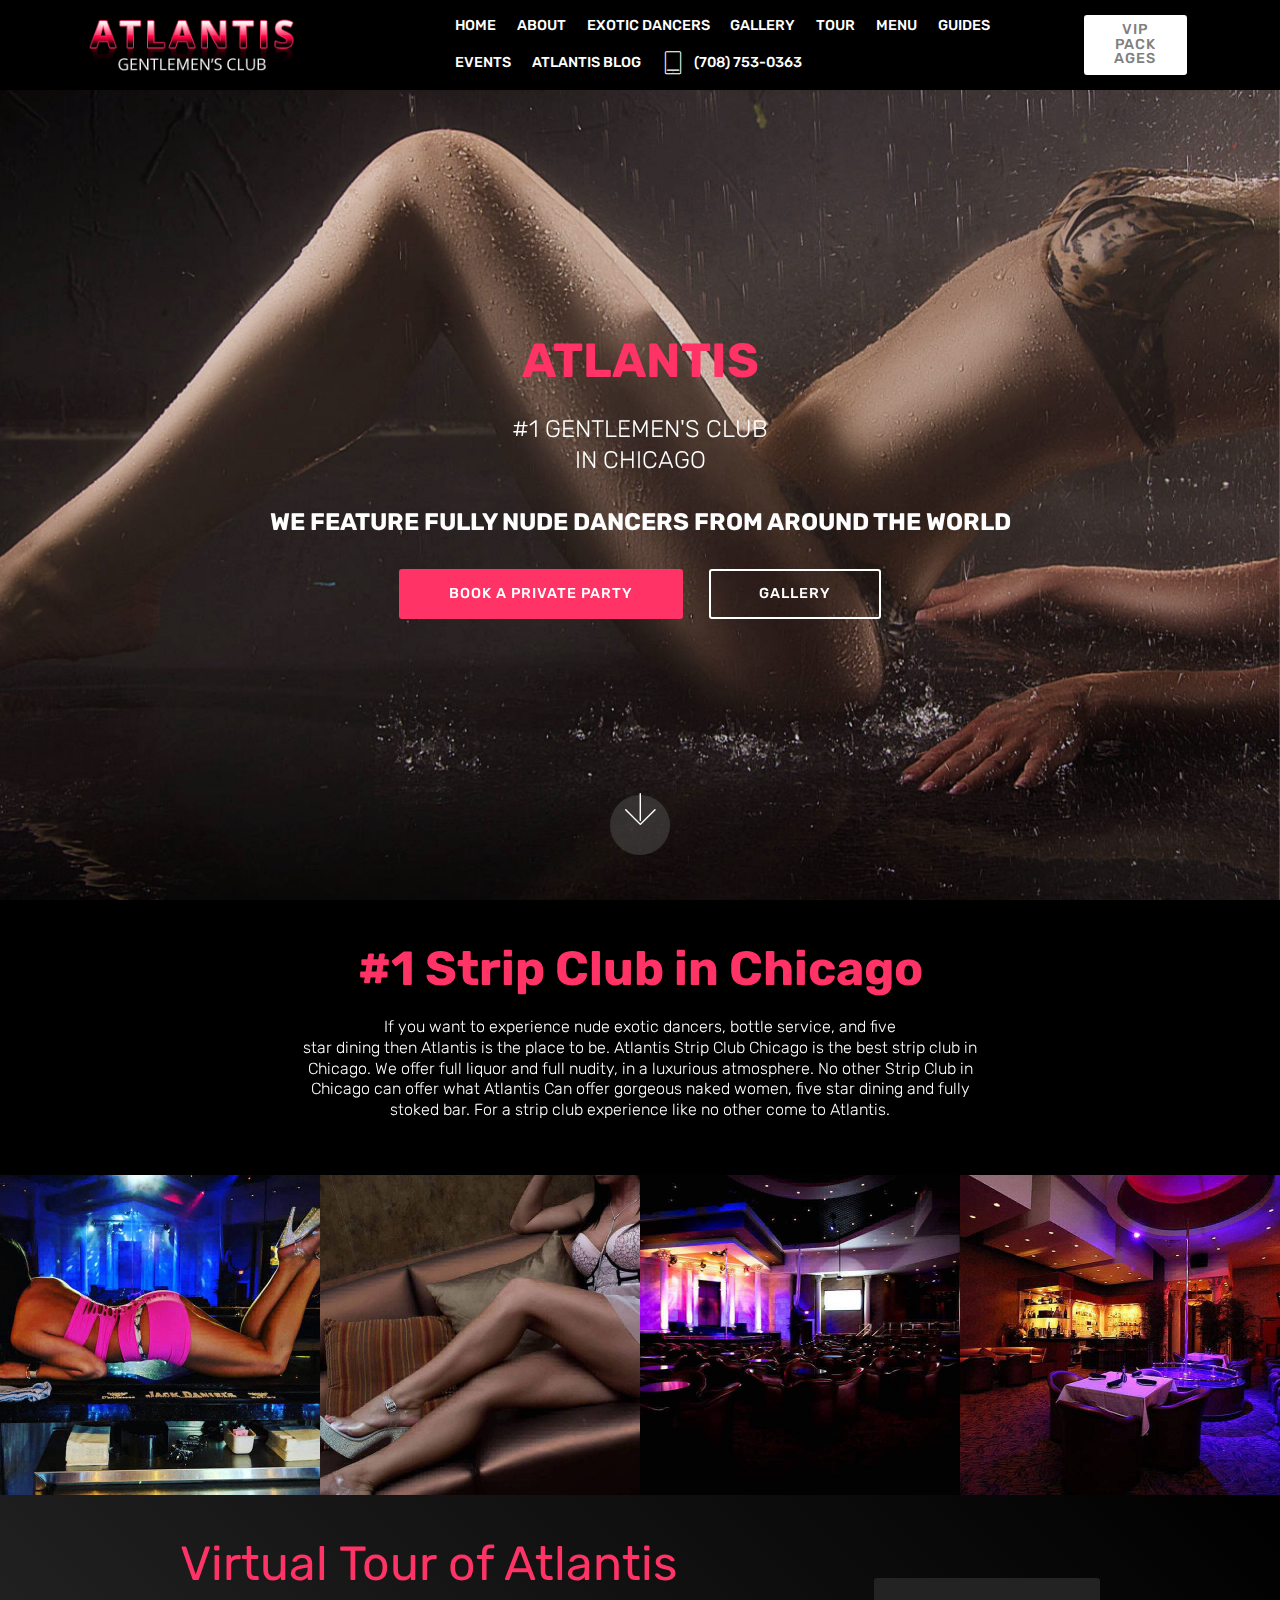
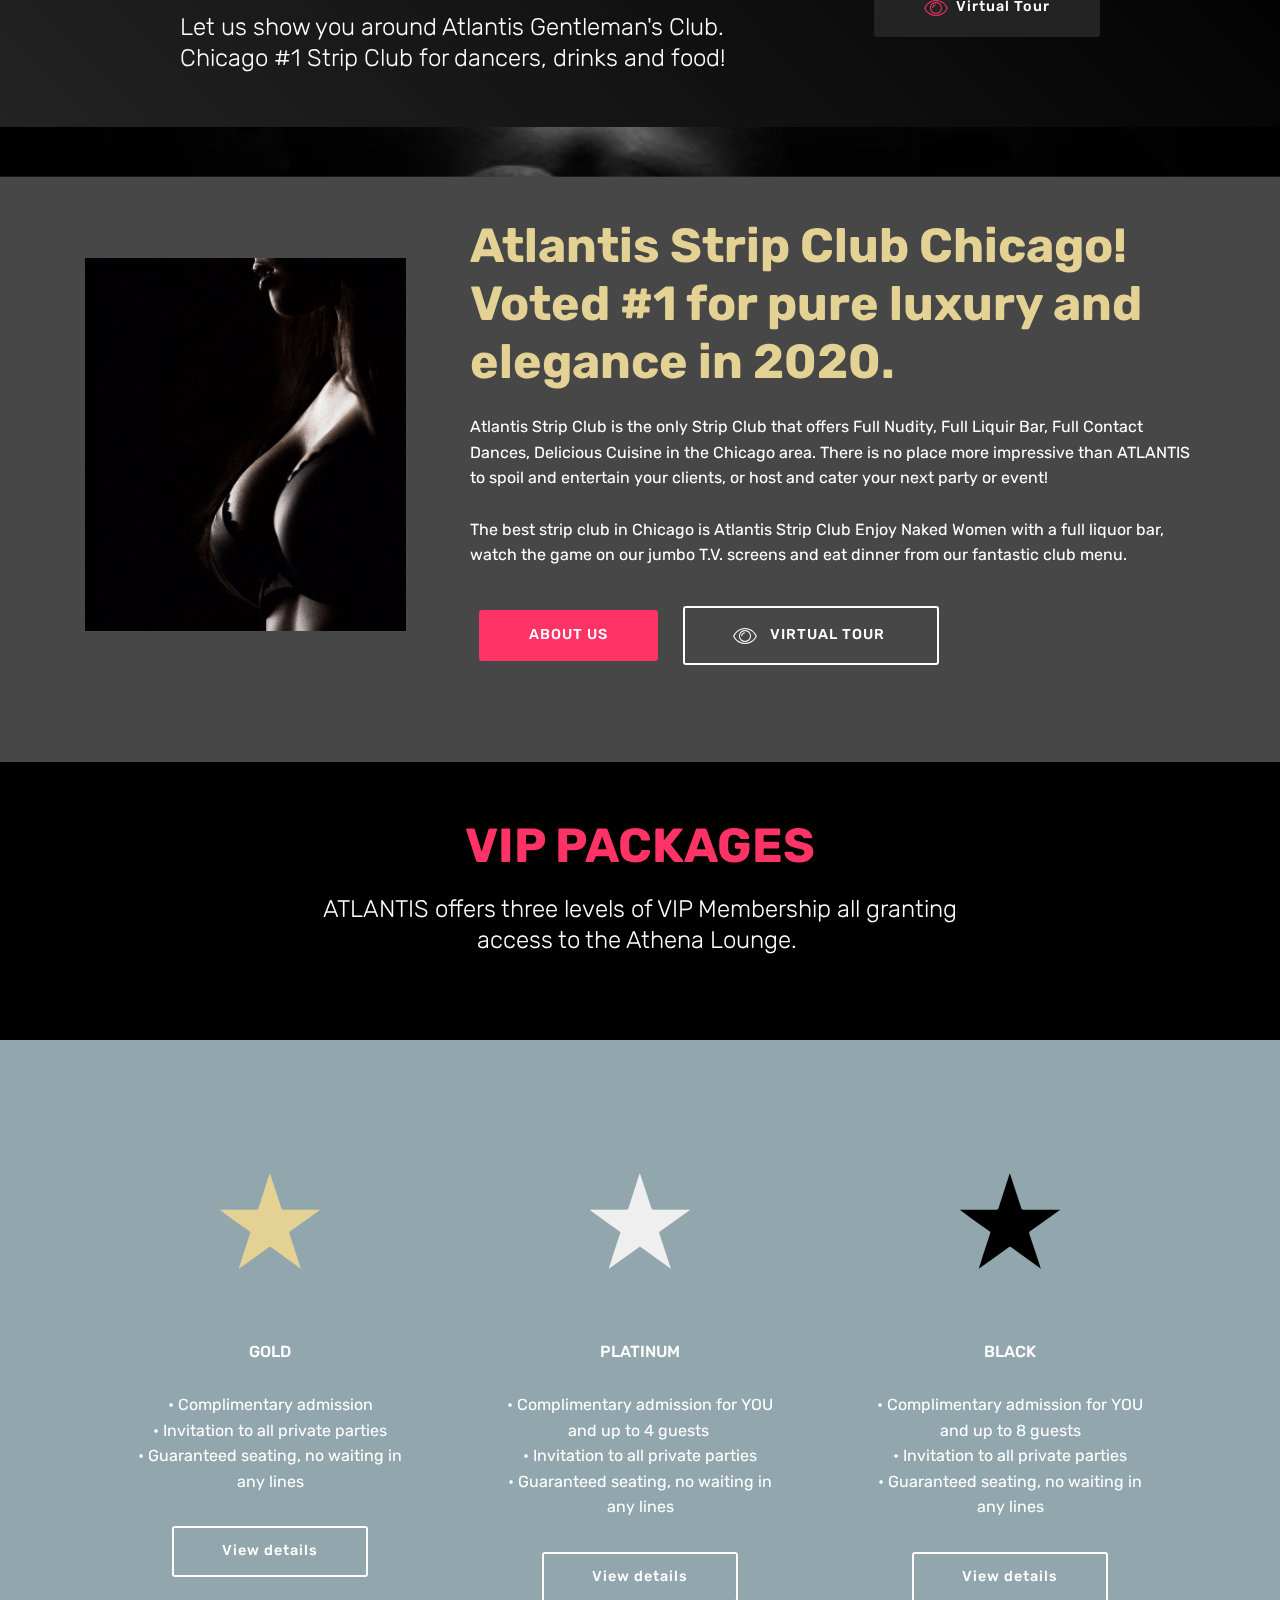
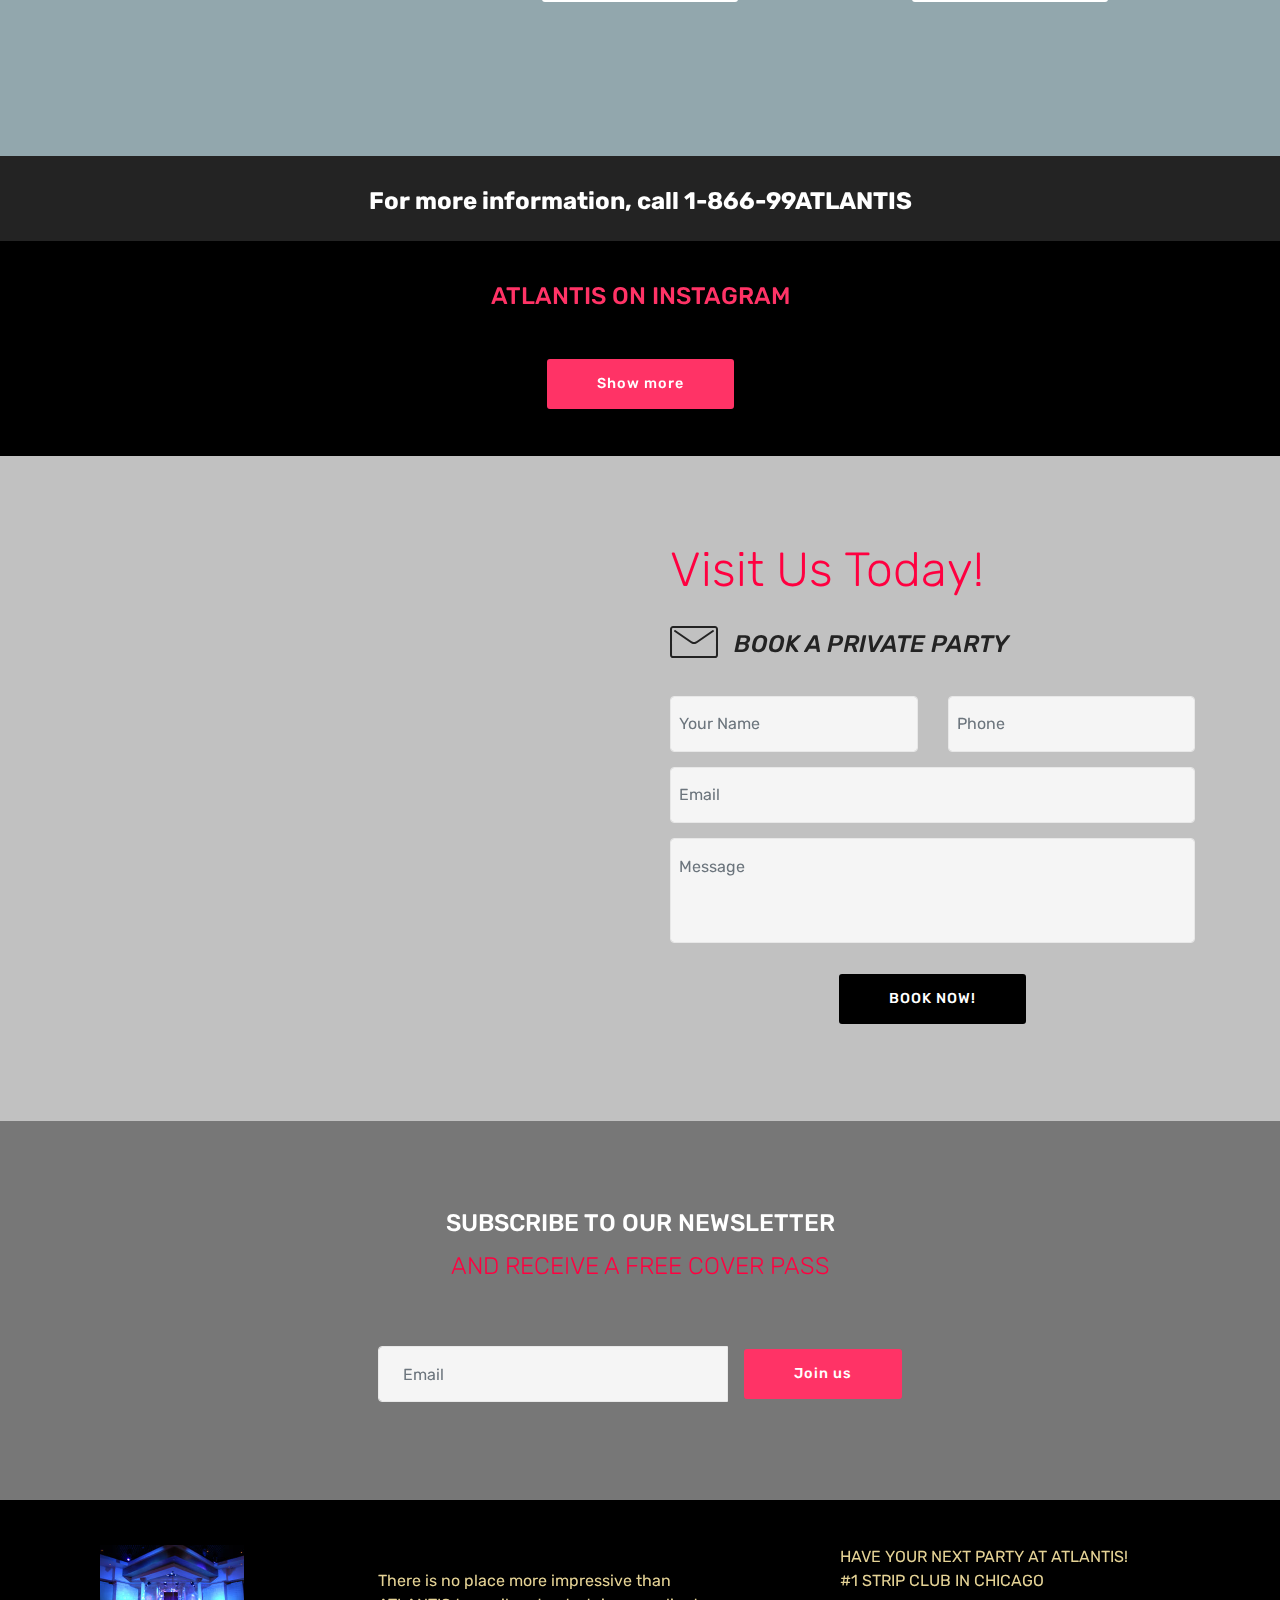
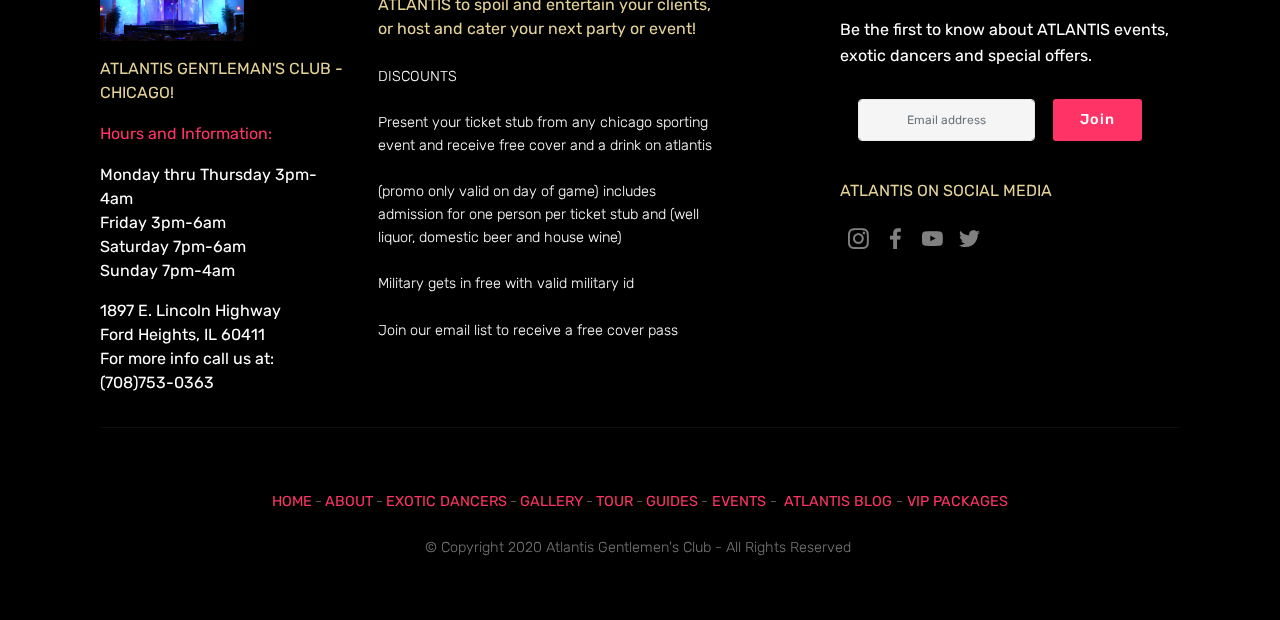
==== commit a20f17f7: "create github pages" ====
--- a/index.html
+++ b/index.html
@@ -15,8 +15,8 @@
   <link rel="stylesheet" href="assets/bootstrap/css/bootstrap-grid.min.css">
   <link rel="stylesheet" href="assets/bootstrap/css/bootstrap-reboot.min.css">
   <link rel="stylesheet" href="assets/socicon/css/styles.css">
+  <link rel="stylesheet" href="assets/dropdown/css/style.css">
   <link rel="stylesheet" href="assets/tether/tether.min.css">
-  <link rel="stylesheet" href="assets/dropdown/css/style.css">
   <link rel="stylesheet" href="assets/style.css">
   <link rel="stylesheet" href="assets/slick.css">
   <link rel="stylesheet" href="assets/theme/css/style.css">
@@ -95,7 +95,7 @@
                         
                         TOUR</a></li><li class="nav-item"><a class="nav-link link text-white display-4" href="menu.html">
                         
-                        MENU</a></li><li class="nav-item"><a class="nav-link link text-white display-4" href="party-guides.html">GUIDES</a></li><li class="nav-item"><a class="nav-link link text-white display-4" href="party-guides.html">ATLANTIS BLOG</a></li>
+                        MENU</a></li><li class="nav-item"><a class="nav-link link text-white display-4" href="party-guides.html">GUIDES</a></li><li class="nav-item"><a class="nav-link link text-white display-4" href="events-atlantis-chicago.html">EVENTS</a></li><li class="nav-item"><a class="nav-link link text-white display-4" href="party-guides.html">ATLANTIS BLOG</a></li>
                 <li class="nav-item"><a class="nav-link link text-white display-4" href="tel:+1-708-753-0363"><span class="mbri-tablet-vertical mbr-iconfont mbr-iconfont-btn"></span>(708) 753-0363</a></li></ul>
             <div class="navbar-buttons mbr-section-btn"><a class="btn btn-sm btn-white display-4" href="strip-club-chicago-vip.html">
                     
@@ -104,7 +104,7 @@
     </nav>
 </section>
 
-<section class="engine"><a href="https://mobirise.info/c">free site builder</a></section><section class="cid-qQ8nuEsuZ7 mbr-fullscreen mbr-parallax-background" id="header2-3">
+<section class="engine"><a href="https://mobirise.info/j">website templates</a></section><section class="cid-qQ8nuEsuZ7 mbr-fullscreen mbr-parallax-background" id="header2-3">
 
     
 
@@ -126,6 +126,380 @@
         <a href="#next">
             <i class="mbri-down mbr-iconfont"></i>
         </a>
+    </div>
+</section>
+
+<section class="mbr-section content5 cid-qQTPSXq2vl" id="content5-3a">
+
+    
+
+    
+
+    <div class="container">
+        <div class="media-container-row">
+            <div class="title col-12 col-md-8">
+                <h2 class="align-center mbr-bold mbr-white pb-3 mbr-fonts-style display-2">#1 Strip Club in Chicago
+</h2>
+                <h3 class="mbr-section-subtitle align-center mbr-light mbr-white pb-3 mbr-fonts-style display-7">If you want to experience nude exotic dancers, bottle service, and five
+<div>star dining then Atlantis is the place to be. Atlantis Strip Club Chicago is the best strip club in Chicago. We offer full liquor and full nudity, in a luxurious atmosphere.  No other Strip Club in Chicago can offer what Atlantis Can offer gorgeous naked women, five star dining and fully stoked bar.  For a strip club experience like no other come to Atlantis.
+</div></h3>
+                
+                
+            </div>
+        </div>
+    </div>
+</section>
+
+<section class="mbr-gallery mbr-slider-carousel cid-qQTL2z7Jqi" id="gallery3-38">
+
+    
+
+    <div>
+        <div><!-- Filter --><!-- Gallery --><div class="mbr-gallery-row"><div class="mbr-gallery-layout-default"><div><div><div class="mbr-gallery-item mbr-gallery-item--p0" data-video-url="false" data-tags="Creative"><div href="#lb-gallery3-38" data-slide-to="0" data-toggle="modal"><img src="assets/images/30078063-583729638658942-3759549590479568896-n-640x640-640x640.jpg" alt="" title=""><span class="icon-focus"></span></div></div><div class="mbr-gallery-item mbr-gallery-item--p0" data-video-url="false" data-tags="Responsive"><div href="#lb-gallery3-38" data-slide-to="1" data-toggle="modal"><img src="assets/images/28428851-192133664882734-4816243847468154880-n-640x640-640x640.jpg" alt="" title=""><span class="icon-focus"></span></div></div><div class="mbr-gallery-item mbr-gallery-item--p0" data-video-url="false" data-tags="Responsive"><div href="#lb-gallery3-38" data-slide-to="2" data-toggle="modal"><img src="assets/images/28157738-385188495276997-7488382249168011264-n-640x640-640x640.jpg" alt="" title=""><span class="icon-focus"></span></div></div><div class="mbr-gallery-item mbr-gallery-item--p0" data-video-url="false" data-tags="Awesome"><div href="#lb-gallery3-38" data-slide-to="3" data-toggle="modal"><img src="assets/images/28429026-1490063814435859-5061970269480943616-n-640x640-640x640.jpg" alt="" title=""><span class="icon-focus"></span></div></div></div></div><div class="clearfix"></div></div></div><!-- Lightbox --><div data-app-prevent-settings="" class="mbr-slider modal fade carousel slide" tabindex="-1" data-keyboard="true" data-interval="false" id="lb-gallery3-38"><div class="modal-dialog"><div class="modal-content"><div class="modal-body"><div class="carousel-inner"><div class="carousel-item"><img src="assets/images/30078063-583729638658942-3759549590479568896-n-640x640.jpg" alt="" title=""></div><div class="carousel-item"><img src="assets/images/28428851-192133664882734-4816243847468154880-n-640x640.jpg" alt="" title=""></div><div class="carousel-item"><img src="assets/images/28157738-385188495276997-7488382249168011264-n-640x640.jpg" alt="" title=""></div><div class="carousel-item active"><img src="assets/images/28429026-1490063814435859-5061970269480943616-n-640x640.jpg" alt="" title=""></div></div><a class="carousel-control carousel-control-prev" role="button" data-slide="prev" href="#lb-gallery3-38"><span class="mbri-left mbr-iconfont" aria-hidden="true"></span><span class="sr-only">Previous</span></a><a class="carousel-control carousel-control-next" role="button" data-slide="next" href="#lb-gallery3-38"><span class="mbri-right mbr-iconfont" aria-hidden="true"></span><span class="sr-only">Next</span></a><a class="close" href="#" role="button" data-dismiss="modal"><span class="sr-only">Close</span></a></div></div></div></div></div>
+    </div>
+
+</section>
+
+<section class="mbr-section info2 cid-qQTQw2P3RJ" id="info2-3b">
+
+    
+
+    
+
+    <div class="container">
+        <div class="row main justify-content-center">
+            <div class="media-container-column col-12 col-lg-3 col-md-4">
+                <div class="mbr-section-btn align-left py-4"><a class="btn btn-warning display-4" href="strip-club-chicago-tour.html">
+                    <span class="mbri-preview mbr-iconfont"></span>
+                    Virtual Tour</a></div>
+            </div>
+            <div class="media-container-column title col-12 col-lg-7 col-md-6">
+                <h2 class="align-right mbr-bold mbr-white pb-3 mbr-fonts-style display-2"><span style="font-weight: normal;">Virtual Tour of Atlantis
+</span></h2>
+                <h3 class="mbr-section-subtitle align-right mbr-light mbr-white mbr-fonts-style display-5">Let us show you around Atlantis Gentleman's Club. Chicago #1 Strip Club for dancers, drinks and food!</h3>
+            </div>
+        </div>
+    </div>
+</section>
+
+<section class="header3 cid-qQdvPZruYX mbr-parallax-background" id="header3-t">
+
+    
+
+    <div class="mbr-overlay" style="opacity: 0.7; background-color: rgb(0, 0, 0);">
+    </div>
+
+    <div class="container">
+        <div class="media-container-row">
+            <div class="mbr-figure" style="width: 50%;">
+                <img src="assets/images/adult-art-beauty-326587-1599x2400.jpg" alt="Mobirise" title="">
+            </div>
+
+            <div class="media-content">
+                <h1 class="mbr-section-title mbr-white pb-3 mbr-fonts-style display-2"><strong>Atlantis Strip Club Chicago! Voted #1 for pure luxury and elegance in 2020.</strong></h1>
+                
+                <div class="mbr-section-text mbr-white pb-3 ">
+                    <p class="mbr-text mbr-fonts-style display-7">Atlantis Strip Club is the only Strip Club that offers Full Nudity, Full Liquir Bar, Full Contact Dances, Delicious Cuisine in the Chicago area. There is no place more impressive than ATLANTIS to spoil and entertain your clients, or host and cater your next party or event!<br><br>The best strip club in Chicago is Atlantis Strip Club Enjoy Naked Women with a full liquor bar, watch the game on our jumbo T.V. screens and eat dinner from our fantastic club menu.</p>
+                </div>
+                <div class="mbr-section-btn"><a class="btn btn-md btn-secondary display-4" href="strip-club-chicago-services-and-amenities.html">ABOUT US</a>
+                    <a class="btn btn-md btn-white-outline display-4" href="strip-club-chicago-tour.html"><span class="mbri-preview mbr-iconfont mbr-iconfont-btn"></span>VIRTUAL TOUR&nbsp;</a></div>
+            </div>
+        </div>
+    </div>
+
+</section>
+
+<section class="mbr-section content5 cid-qQaIMyiYBM" id="content5-j">
+
+    
+
+    
+
+    <div class="container">
+        <div class="media-container-row">
+            <div class="title col-12 col-md-8">
+                <h2 class="align-center mbr-bold mbr-white pb-3 mbr-fonts-style display-2">VIP PACKAGES</h2>
+                <h3 class="mbr-section-subtitle align-center mbr-light mbr-white pb-3 mbr-fonts-style display-5">
+                    ATLANTIS offers three levels of VIP Membership all granting access to the Athena Lounge.&nbsp;</h3>
+                
+                
+            </div>
+        </div>
+    </div>
+</section>
+
+<section class="features8 cid-qQ8ECkily1 mbr-parallax-background" id="features8-i">
+
+    
+
+    <div class="mbr-overlay" style="opacity: 0.4; background-color: rgb(7, 59, 76);">
+    </div>
+
+    <div class="container">
+        <div class="media-container-row">
+
+            <div class="card  col-12 col-md-6 col-lg-4">
+                <div class="card-img">
+                    <span class="mbr-iconfont socicon-reverbnation socicon" style="color: rgb(228, 210, 149); fill: rgb(228, 210, 149);"></span>
+                </div>
+                <div class="card-box align-center">
+                    <h4 class="card-title mbr-fonts-style display-7">
+                        GOLD</h4>
+                    <p class="mbr-text mbr-fonts-style display-7">
+                       • Complimentary admission<br>• Invitation to all private parties<br>• Guaranteed seating, no waiting in any lines</p>
+                    <div class="mbr-section-btn text-center"><a href="strip-club-chicago-vip.html" class="btn btn-white-outline display-4">View details</a></div>
+                </div>
+            </div>
+
+            <div class="card  col-12 col-md-6 col-lg-4">
+                <div class="card-img">
+                    <span class="mbr-iconfont socicon-reverbnation socicon" style="color: rgb(239, 239, 239); fill: rgb(239, 239, 239);"></span>
+                </div>
+                <div class="card-box align-center">
+                    <h4 class="card-title mbr-fonts-style display-7">
+                        PLATINUM</h4>
+                    <p class="mbr-text mbr-fonts-style display-7">• Complimentary admission for YOU and up to 4 guests&nbsp;<br>• Invitation to all private parties
+<br>• Guaranteed seating, no waiting in any lines</p>
+                    <div class="mbr-section-btn text-center"><a href="strip-club-chicago-vip.html" class="btn btn-white-outline display-4">
+                            View details</a></div>
+                </div>
+            </div>
+
+            <div class="card  col-12 col-md-6 col-lg-4">
+                <div class="card-img">
+                    <span class="mbr-iconfont socicon-reverbnation socicon" style="color: rgb(0, 0, 0); fill: rgb(0, 0, 0);"></span>
+                </div>
+                <div class="card-box align-center">
+                    <h4 class="card-title mbr-fonts-style display-7">
+                        BLACK</h4>
+                    <p class="mbr-text mbr-fonts-style display-7">• Complimentary admission for YOU and up to 8 guests 
+<br>• Invitation to all private parties 
+<br>• Guaranteed seating, no waiting in any lines</p>
+                    <div class="mbr-section-btn text-center"><a href="strip-club-chicago-vip.html" class="btn btn-white-outline display-4">
+                            View details</a></div>
+                </div>
+            </div>
+
+            
+        </div>
+    </div>
+</section>
+
+<section class="mbr-section content5 cid-qQUgni8Use" id="content5-40">
+
+    
+
+    
+
+    <div class="container">
+        <div class="media-container-row">
+            <div class="title col-12 col-md-8">
+                
+                <h3 class="mbr-section-subtitle align-center mbr-light mbr-white pb-3 mbr-fonts-style display-5"><strong>For more information, call 1-866-99ATLANTIS</strong><br><strong>
+</strong></h3>
+                
+                
+            </div>
+        </div>
+    </div>
+</section>
+
+<section class="mbr-section content5 cid-qQUhI8BEpw" id="content5-41">
+
+    
+
+    
+
+    <div class="container">
+        <div class="media-container-row">
+            <div class="title col-12 col-md-8">
+                
+                
+                
+                
+            </div>
+        </div>
+    </div>
+</section>
+
+<section class="mbr-instagram-feed" data-rows="2" data-per-row-slider="" data-spacing="5" data-full-width="" data-token="" data-per-row-grid="4" id="instagram-feed-block-4f" data-rv-view="47" style="background-color: rgb(0, 0, 0); padding-top: 40px; padding-bottom: 40px;">
+    
+    <div class="container container_toggle">
+        <div class="row">
+            <div class="col">
+                <div class="inst">
+                    <h1 class="inst__title align-center mbr-fonts-style display-5">ATLANTIS ON INSTAGRAM</h1>
+                    <div class="inst__content"></div>
+                    <div class="inst__more mbr-section-btn align-center" buttons="0"><a class="btn btn-md display-4 btn-secondary" href="#" data-max-id="1757120321172736739_1551810506">Show more</a></div>
+                </div>
+            </div>
+        </div>
+    </div>
+</section>
+
+<section class="mbr-section form4 cid-qQdWO6rKoA" id="form4-x">
+
+    
+
+    
+    <div class="container">
+        <div class="row">
+            <div class="col-md-6">
+                <div class="google-map"><iframe frameborder="0" style="border:0" src="https://www.google.com/maps/embed/v1/place?key=AIzaSyCy9r70T3NYf3PhvVflTo0_zdif2_IoIYs&amp;q=place_id:ChIJk5C9hogeDogRAYXJu7R1ias" allowfullscreen=""></iframe></div>
+            </div>
+            <div class="col-md-6">
+                <h2 class="pb-3 align-left mbr-fonts-style display-2">
+                    Visit Us Today!</h2>
+                <div>
+                    <div class="icon-block pb-3">
+                        <span class="icon-block__icon">
+                            <span class="mbri-letter mbr-iconfont"></span>
+                        </span>
+                        <h4 class="icon-block__title align-left mbr-fonts-style display-5">
+                            BOOK A PRIVATE PARTY</h4>
+                    </div>
+                    
+                </div>
+                <div data-form-type="formoid">
+                    <div data-form-alert="" hidden="">Thanks for filling out the Atlantis "book a party" form!</div>
+                    <form class="block mbr-form" action="https://mobirise.com/" method="post" data-form-title="Mobirise Form"><input type="hidden" name="email" data-form-email="true" value="3uVo2bsrM6b0Sm+enT+nPcl2s+lpnNd4h6/ia3PfgjxHc5PjReZRJH6zMyz2KamtV42C3S/+QOcDqWCLoAm8ug4JX0O1UR01KGhDlOFJVmuQLnCseay8XINeQRAQZsDP.o3N36eyHgSRufPsGg+rjYCqlkw9i9fws2M/4aHqkjGoSBjaXch5IRmNX5JJaXfX4Ep8W4nRIshP6qnB8gZOUPH2PuA0Tf/Qb84OkQeL1zPYTuBByzInU0Ly5qoh3EO4T">
+                        <div class="row">
+                            <div class="col-md-6 multi-horizontal" data-for="name">
+                                <input type="text" class="form-control input" name="name" data-form-field="Name" placeholder="Your Name" required="" id="name-form4-x">
+                            </div>
+                            <div class="col-md-6 multi-horizontal" data-for="phone">
+                                <input type="text" class="form-control input" name="phone" data-form-field="Phone" placeholder="Phone" required="" id="phone-form4-x">
+                            </div>
+                            <div class="col-md-12" data-for="email">
+                                <input type="text" class="form-control input" name="email" data-form-field="Email" placeholder="Email" required="" id="email-form4-x">
+                            </div>
+                            <div class="col-md-12" data-for="message">
+                                <textarea class="form-control input" name="message" rows="3" data-form-field="Message" placeholder="Message" style="resize:none" id="message-form4-x"></textarea>
+                            </div>
+                            <div class="input-group-btn col-md-12" style="margin-top: 10px;"><button href="" type="submit" class="btn btn-form btn-info display-4">BOOK NOW!</button></div>
+                        </div>
+                    </form>
+                </div>
+            </div>
+        </div>
+    </div>
+</section>
+
+<section class="mbr-section form3 cid-qQe0GDiFlP mbr-parallax-background" id="form3-10">
+
+    
+
+    <div class="mbr-overlay" style="opacity: 0.5; background-color: rgb(0, 0, 0);">
+    </div>
+
+    <div class="container">
+        <div class="row justify-content-center">
+            <div class="title col-12 col-lg-8">
+                <h2 class="align-center pb-2 mbr-fonts-style display-5">SUBSCRIBE TO OUR NEWSLETTER</h2>
+                <h3 class="mbr-section-subtitle align-center pb-5 mbr-light mbr-fonts-style display-5">AND RECEIVE A FREE COVER PASS</h3>
+            </div>
+        </div>
+
+        <div class="row py-2 justify-content-center">
+            <div class="col-12 col-lg-6  col-md-8 " data-form-type="formoid">
+                <div data-form-alert="" hidden="">Thanks for filling out the form!</div>
+                <form class="mbr-form" action="https://mobirise.com/" method="post" data-form-title="Mobirise Form"><input type="hidden" name="email" data-form-email="true" value="7gDRFHDuVgbxbQi0tKlCqZwb1sb9dTEgaCS7BvhL+ehf8UntoJku7jcEviCNOpSd1mBgr7jBfnQL8IXif9wGXF+mMPKLHJmaC3tWO2WN2Jofsjb5Jy1xYejRIkMfRrg4.4byVgoA0Yzt7+Gb7kd+0D0fB99fLQkV1yDuQF5HCAJ8wKe0i6DnentNn4IT5LGP+JU/tOF9EYrcVKcoXJWOwrF+ob+btSGGmvgX7QJTbgiykZHRafbTinhX63VugUfz+">
+                    <div class="mbr-subscribe input-group">
+                        <input class="form-control" type="email" name="email" placeholder="Email" data-form-field="Email" required="" id="email-form3-10">
+                        <span class="input-group-btn"><button href="" type="submit" class="btn  btn-secondary display-4">Join us</button></span>
+                    </div>
+                </form>
+            </div>
+        </div>
+    </div>
+</section>
+
+<section class="footer4 cid-rTlOCJBdqm" id="footer4-7a">
+
+    
+
+    
+
+    <div class="container">
+        <div class="media-container-row content mbr-white">
+            <div class="col-md-3 col-sm-4">
+                <div class="mb-3 img-logo">
+                    <a href="index.html">
+                        <img src="assets/images/atlantis-stage-blue-286x191.jpg" alt="Mobirise" title="">
+                    </a>
+                </div>
+                <p class="mb-3 mbr-fonts-style foot-title display-7">
+                    ATLANTIS GENTLEMAN'S CLUB - CHICAGO!<br></p>
+                <p class="mbr-text mbr-fonts-style mbr-links-column display-7">Hours and Information:</p><p>Monday thru Thursday 3pm-4am
+<br>Friday 3pm-6am
+<br>Saturday 7pm-6am
+<br>Sunday 7pm-4am<br></p><p>1897 E. Lincoln Highway<br>Ford Heights, IL 60411<br>For more info call us at: 
+<br>(708)753-0363<br></p>
+            </div>
+            <div class="col-md-4 col-sm-8">
+                <p class="mb-4 foot-title mbr-fonts-style display-7"><br>There is no place more impressive than ATLANTIS to spoil and entertain your clients, or host and cater your next party or event!<strong><br></strong></p>
+                <p class="mbr-text mbr-fonts-style foot-text display-4">DISCOUNTS<br><br>Present your ticket stub from any chicago sporting event and receive free cover and a drink on atlantis
+<br>
+<br>(promo only valid on day of game) includes admission for one person per ticket stub and (well liquor, domestic beer and house wine)
+<br>
+<br>Military gets in free with valid military id<br><br>Join our email list to receive a free cover pass<br><br></p>
+            </div>
+            <div class="col-md-4 offset-md-1 col-sm-12">
+                <p class="mb-4 foot-title mbr-fonts-style display-7">
+                    HAVE YOUR NEXT PARTY AT ATLANTIS!<br>#1 STRIP CLUB IN CHICAGO</p>
+                <p class="mbr-text mbr-fonts-style form-text display-7">
+                    Be the first to know about ATLANTIS events, exotic dancers and special offers.
+                </p>
+                <div class="media-container-column" data-form-type="formoid">
+                    <div data-form-alert="" hidden="" class="align-center">Thanks for filling out the form!</div>
+
+                    <form class="form-inline" action="https://mobirise.com/" method="post" data-form-title="Mobirise Form">
+                        <input type="hidden" value="VG0Bi76hz19ODQb0ZC37Wzpo4iN4pqI/7cy+SwBnfh6DlTQ1FuX1TxccWAy9tuM3XNPdNkpo3xE1jasI8EXpXokW71a7p2JzbwRivxeeZPudViMO0eiwuNWRQKVAoIWY.f06CfQui8JykKY/przPsw0ZsyelYusRyP2TlS1Lx+lezVO4hB5fTgaTsYo09AbIsF43kIFAtFuQuuVwJzATv6Bj7CLsuiLHo573nQhzFesfkm9Nrsxi5FySz9rfZzy3C" data-form-email="true">
+                        <div class="form-group">
+                            <input type="email" class="form-control input-sm input-inverse my-2" name="email" required="" data-form-field="Email" placeholder="Email address" id="email-footer4-7a">
+                        </div>
+                        <div class="input-group-btn m-2"><button href="" class="btn btn-secondary display-4" type="submit" role="button">Join</button></div>
+                    </form>
+                </div>
+                <p class="mb-4 mbr-fonts-style foot-title display-7"><br>ATLANTIS ON SOCIAL MEDIA</p>
+                <div class="social-list pl-0 mb-0">
+                        <div class="soc-item">
+                            <a href="https://www.instagram.com/atlchicago/" target="_blank">
+                                <span class="mbr-iconfont mbr-iconfont-social socicon-instagram socicon"></span>
+                            </a>
+                        </div>
+                        <div class="soc-item">
+                            <a href="http://atlantischicago.com/" target="_blank">
+                                <span class="mbr-iconfont mbr-iconfont-social socicon-facebook socicon"></span>
+                            </a>
+                        </div>
+                        <div class="soc-item">
+                            <a href="http://atlantischicago.com/" target="_blank">
+                                <span class="mbr-iconfont mbr-iconfont-social socicon-youtube socicon"></span>
+                            </a>
+                        </div>
+                        <div class="soc-item">
+                            <a href="http://atlantischicago.com/" target="_blank">
+                                <span class="mbr-iconfont mbr-iconfont-social socicon-twitter socicon"></span>
+                            </a>
+                        </div>
+                        
+                        
+                </div>
+            </div>
+        </div>
+        <div class="footer-lower">
+            <div class="media-container-row">
+                <div class="col-sm-12">
+                    <hr>
+                </div>
+            </div>
+            <div class="media-container-row mbr-white">
+                <div class="col-sm-12 copyright">
+                    <p class="mbr-text mbr-fonts-style display-4"><strong><a href="#top" class="text-secondary"><br></a></strong><br><strong><a href="#top" class="text-secondary">HOME</a> </strong>-<strong> <a href="strip-club-chicago-services-and-amenities.html" class="text-secondary">ABOUT</a> </strong>-<strong> <a href="exotic-dancers-chicago.html" class="text-secondary">EXOTIC DANCERS</a> </strong>-<strong> <a href="gallery.html" class="text-secondary">GALLERY</a> </strong>-<strong> <a href="strip-club-chicago-tour.html">TOUR</a> </strong>-<strong>&nbsp;<a href="party-guides.html">GUIDES</a> </strong>- <a href="events-atlantis-chicago.html">EVENTS</a> -&nbsp;<strong> <a href="party-guides.html">ATLANTIS BLOG</a></strong> -&nbsp;<a href="strip-club-chicago-vip.html">VIP PACKAGES</a><br><a href="strip-club-chicago-vip.html"><br></a>© Copyright 2020 Atlantis Gentlemen's Club - All Rights Reserved&nbsp;<a href="strip-club-chicago-vip.html"><br></a></p>
+                </div>
+            </div>
+        </div>
     </div>
 </section>
 
@@ -150,7 +524,7 @@
                             
 
                             <div class="form-wrapper" data-form-type="formoid">
-                                <form action="https://mobirise.com/" method="POST" class="mbr-form form-with-styler" data-form-title="Mobirise Form"><input type="hidden" name="email" data-form-email="true" value="R1nII2Xu+M/DVfsObA4zg08IIa+8pEAG9UCaQKhaqgRwHq+vTD4yRKIEIJnp40YdNKzE5CSPDD2eRjVd9XGoffVuKEh9JCzajkDsOJHWODnX34RwUB7Iapbc4EFKR+7O.Gp6hkQA4cYyB0ZBbBdgW5bjEfIJKun84L6uzA0c3YnTXzF68XSJVmmr5x44qbGdu0bPlpwFX/AEZqg23TqcHbeiOYP6R6wSWDYa/hPI6PGVINWabBydA+Gk0ReoF75YS">
+                                <form action="https://mobirise.com/" method="POST" class="mbr-form form-with-styler" data-form-title="Mobirise Form"><input type="hidden" name="email" data-form-email="true" value="1+aUoQJ4hGpWtqYns/fi90xvECmhr9OpgHGEXqW7j+AcBMNtppo/+RHvrT8PZhLXpn2f64QCrruq29X2ZFI7qRsYtojQgmbmKtqCyWKrQzPoZSfBKyfiKHqmHc+s3/yn.d2UqTkAXxwpS/4bExLV2ASLBoo2fLPLUvsLnOH9jVSyXO4o9q9y/9gIod/3qHNqmmfaoCqy7CnmkhcunxWS03ZYkV0eaafibqR5dd+2HBDypBgpKAGJUwbM//zDr4pZ9">
                                     <div class="container">
                                         <div class="row">
                                             <div hidden="hidden" data-form-alert="" class="alert alert-success col-12">Thanks for joining Atlantis!</div>
@@ -175,399 +549,25 @@
             </div>
         </div>
 
-<section class="mbr-section content5 cid-qQTPSXq2vl" id="content5-3a">
-
-    
-
-    
-
-    <div class="container">
-        <div class="media-container-row">
-            <div class="title col-12 col-md-8">
-                <h2 class="align-center mbr-bold mbr-white pb-3 mbr-fonts-style display-2">#1 Strip Club in Chicago
-</h2>
-                <h3 class="mbr-section-subtitle align-center mbr-light mbr-white pb-3 mbr-fonts-style display-7">If you want to experience nude exotic dancers, bottle service, and five
-<div>star dining then Atlantis is the place to be. Atlantis Strip Club Chicago is the best strip club in Chicago. We offer full liquor and full nudity, in a luxurious atmosphere.  No other Strip Club in Chicago can offer what Atlantis Can offer gorgeous naked women, five star dining and fully stoked bar.  For a strip club experience like no other come to Atlantis.
-</div></h3>
-                
-                
-            </div>
-        </div>
-    </div>
-</section>
-
-<section class="mbr-gallery mbr-slider-carousel cid-qQTL2z7Jqi" id="gallery3-38">
-
-    
-
-    <div>
-        <div><!-- Filter --><!-- Gallery --><div class="mbr-gallery-row"><div class="mbr-gallery-layout-default"><div><div><div class="mbr-gallery-item mbr-gallery-item--p0" data-video-url="false" data-tags="Creative"><div href="#lb-gallery3-38" data-slide-to="0" data-toggle="modal"><img src="assets/images/30078063-583729638658942-3759549590479568896-n-640x640-640x640.jpg" alt="" title=""><span class="icon-focus"></span></div></div><div class="mbr-gallery-item mbr-gallery-item--p0" data-video-url="false" data-tags="Responsive"><div href="#lb-gallery3-38" data-slide-to="1" data-toggle="modal"><img src="assets/images/28428851-192133664882734-4816243847468154880-n-640x640-640x640.jpg" alt="" title=""><span class="icon-focus"></span></div></div><div class="mbr-gallery-item mbr-gallery-item--p0" data-video-url="false" data-tags="Responsive"><div href="#lb-gallery3-38" data-slide-to="2" data-toggle="modal"><img src="assets/images/28157738-385188495276997-7488382249168011264-n-640x640-640x640.jpg" alt="" title=""><span class="icon-focus"></span></div></div><div class="mbr-gallery-item mbr-gallery-item--p0" data-video-url="false" data-tags="Awesome"><div href="#lb-gallery3-38" data-slide-to="3" data-toggle="modal"><img src="assets/images/28429026-1490063814435859-5061970269480943616-n-640x640-640x640.jpg" alt="" title=""><span class="icon-focus"></span></div></div></div></div><div class="clearfix"></div></div></div><!-- Lightbox --><div data-app-prevent-settings="" class="mbr-slider modal fade carousel slide" tabindex="-1" data-keyboard="true" data-interval="false" id="lb-gallery3-38"><div class="modal-dialog"><div class="modal-content"><div class="modal-body"><div class="carousel-inner"><div class="carousel-item"><img src="assets/images/30078063-583729638658942-3759549590479568896-n-640x640.jpg" alt="" title=""></div><div class="carousel-item"><img src="assets/images/28428851-192133664882734-4816243847468154880-n-640x640.jpg" alt="" title=""></div><div class="carousel-item"><img src="assets/images/28157738-385188495276997-7488382249168011264-n-640x640.jpg" alt="" title=""></div><div class="carousel-item active"><img src="assets/images/28429026-1490063814435859-5061970269480943616-n-640x640.jpg" alt="" title=""></div></div><a class="carousel-control carousel-control-prev" role="button" data-slide="prev" href="#lb-gallery3-38"><span class="mbri-left mbr-iconfont" aria-hidden="true"></span><span class="sr-only">Previous</span></a><a class="carousel-control carousel-control-next" role="button" data-slide="next" href="#lb-gallery3-38"><span class="mbri-right mbr-iconfont" aria-hidden="true"></span><span class="sr-only">Next</span></a><a class="close" href="#" role="button" data-dismiss="modal"><span class="sr-only">Close</span></a></div></div></div></div></div>
-    </div>
-
-</section>
-
-<section class="mbr-section info2 cid-qQTQw2P3RJ" id="info2-3b">
-
-    
-
-    
-
-    <div class="container">
-        <div class="row main justify-content-center">
-            <div class="media-container-column col-12 col-lg-3 col-md-4">
-                <div class="mbr-section-btn align-left py-4"><a class="btn btn-warning display-4" href="strip-club-chicago-tour.html">
-                    <span class="mbri-preview mbr-iconfont"></span>
-                    Virtual Tour</a></div>
-            </div>
-            <div class="media-container-column title col-12 col-lg-7 col-md-6">
-                <h2 class="align-right mbr-bold mbr-white pb-3 mbr-fonts-style display-2"><span style="font-weight: normal;">Virtual Tour of Atlantis
-</span></h2>
-                <h3 class="mbr-section-subtitle align-right mbr-light mbr-white mbr-fonts-style display-5">Let us show you around Atlantis Gentleman's Club. Chicago #1 Strip Club for dancers, drinks and food!</h3>
-            </div>
-        </div>
-    </div>
-</section>
-
-<section class="header3 cid-qQdvPZruYX mbr-parallax-background" id="header3-t">
-
-    
-
-    <div class="mbr-overlay" style="opacity: 0.7; background-color: rgb(0, 0, 0);">
-    </div>
-
-    <div class="container">
-        <div class="media-container-row">
-            <div class="mbr-figure" style="width: 50%;">
-                <img src="assets/images/adult-art-beauty-326587-1599x2400.jpg" alt="Mobirise" title="">
-            </div>
-
-            <div class="media-content">
-                <h1 class="mbr-section-title mbr-white pb-3 mbr-fonts-style display-2"><strong>Atlantis Strip Club Chicago! Voted #1 for pure luxury and elegance in 2020.</strong></h1>
-                
-                <div class="mbr-section-text mbr-white pb-3 ">
-                    <p class="mbr-text mbr-fonts-style display-7">Atlantis Strip Club is the only Strip Club that offers Full Nudity, Full Liquir Bar, Full Contact Dances, Delicious Cuisine in the Chicago area. There is no place more impressive than ATLANTIS to spoil and entertain your clients, or host and cater your next party or event!<br><br>The best strip club in Chicago is Atlantis Strip Club Enjoy Naked Women with a full liquor bar, watch the game on our jumbo T.V. screens and eat dinner from our fantastic club menu.</p>
-                </div>
-                <div class="mbr-section-btn"><a class="btn btn-md btn-secondary display-4" href="strip-club-chicago-services-and-amenities.html">ABOUT US</a>
-                    <a class="btn btn-md btn-white-outline display-4" href="strip-club-chicago-tour.html"><span class="mbri-preview mbr-iconfont mbr-iconfont-btn"></span>VIRTUAL TOUR&nbsp;</a></div>
-            </div>
-        </div>
-    </div>
-
-</section>
-
-<section class="mbr-section content5 cid-qQaIMyiYBM" id="content5-j">
-
-    
-
-    
-
-    <div class="container">
-        <div class="media-container-row">
-            <div class="title col-12 col-md-8">
-                <h2 class="align-center mbr-bold mbr-white pb-3 mbr-fonts-style display-2">VIP PACKAGES</h2>
-                <h3 class="mbr-section-subtitle align-center mbr-light mbr-white pb-3 mbr-fonts-style display-5">
-                    ATLANTIS offers three levels of VIP Membership all granting access to the Athena Lounge.&nbsp;</h3>
-                
-                
-            </div>
-        </div>
-    </div>
-</section>
-
-<section class="features8 cid-qQ8ECkily1 mbr-parallax-background" id="features8-i">
-
-    
-
-    <div class="mbr-overlay" style="opacity: 0.4; background-color: rgb(7, 59, 76);">
-    </div>
-
-    <div class="container">
-        <div class="media-container-row">
-
-            <div class="card  col-12 col-md-6 col-lg-4">
-                <div class="card-img">
-                    <span class="mbr-iconfont socicon-reverbnation socicon" style="color: rgb(228, 210, 149); fill: rgb(228, 210, 149);"></span>
-                </div>
-                <div class="card-box align-center">
-                    <h4 class="card-title mbr-fonts-style display-7">
-                        GOLD</h4>
-                    <p class="mbr-text mbr-fonts-style display-7">
-                       • Complimentary admission<br>• Invitation to all private parties<br>• Guaranteed seating, no waiting in any lines</p>
-                    <div class="mbr-section-btn text-center"><a href="strip-club-chicago-vip.html" class="btn btn-white-outline display-4">View details</a></div>
-                </div>
-            </div>
-
-            <div class="card  col-12 col-md-6 col-lg-4">
-                <div class="card-img">
-                    <span class="mbr-iconfont socicon-reverbnation socicon" style="color: rgb(239, 239, 239); fill: rgb(239, 239, 239);"></span>
-                </div>
-                <div class="card-box align-center">
-                    <h4 class="card-title mbr-fonts-style display-7">
-                        PLATINUM</h4>
-                    <p class="mbr-text mbr-fonts-style display-7">• Complimentary admission for YOU and up to 4 guests&nbsp;<br>• Invitation to all private parties
-<br>• Guaranteed seating, no waiting in any lines</p>
-                    <div class="mbr-section-btn text-center"><a href="strip-club-chicago-vip.html" class="btn btn-white-outline display-4">
-                            View details</a></div>
-                </div>
-            </div>
-
-            <div class="card  col-12 col-md-6 col-lg-4">
-                <div class="card-img">
-                    <span class="mbr-iconfont socicon-reverbnation socicon" style="color: rgb(0, 0, 0); fill: rgb(0, 0, 0);"></span>
-                </div>
-                <div class="card-box align-center">
-                    <h4 class="card-title mbr-fonts-style display-7">
-                        BLACK</h4>
-                    <p class="mbr-text mbr-fonts-style display-7">• Complimentary admission for YOU and up to 8 guests 
-<br>• Invitation to all private parties 
-<br>• Guaranteed seating, no waiting in any lines</p>
-                    <div class="mbr-section-btn text-center"><a href="strip-club-chicago-vip.html" class="btn btn-white-outline display-4">
-                            View details</a></div>
-                </div>
-            </div>
-
-            
-        </div>
-    </div>
-</section>
-
-<section class="mbr-section content5 cid-qQUgni8Use" id="content5-40">
-
-    
-
-    
-
-    <div class="container">
-        <div class="media-container-row">
-            <div class="title col-12 col-md-8">
-                
-                <h3 class="mbr-section-subtitle align-center mbr-light mbr-white pb-3 mbr-fonts-style display-5"><strong>For more information, call 1-866-99ATLANTIS</strong><br><strong>
-</strong></h3>
-                
-                
-            </div>
-        </div>
-    </div>
-</section>
-
-<section class="mbr-section content5 cid-qQUhI8BEpw" id="content5-41">
-
-    
-
-    
-
-    <div class="container">
-        <div class="media-container-row">
-            <div class="title col-12 col-md-8">
-                
-                
-                
-                
-            </div>
-        </div>
-    </div>
-</section>
-
-<section class="mbr-instagram-feed" data-rows="2" data-per-row-slider="" data-spacing="5" data-full-width="" data-token="" data-per-row-grid="4" id="instagram-feed-block-4f" data-rv-view="45" style="background-color: rgb(0, 0, 0); padding-top: 40px; padding-bottom: 40px;">
-    
-    <div class="container container_toggle">
-        <div class="row">
-            <div class="col">
-                <div class="inst">
-                    <h1 class="inst__title align-center mbr-fonts-style display-5">ATLANTIS ON INSTAGRAM</h1>
-                    <div class="inst__content"></div>
-                    <div class="inst__more mbr-section-btn align-center" buttons="0"><a class="btn btn-md display-4 btn-secondary" href="#" data-max-id="1757120321172736739_1551810506">Show more</a></div>
-                </div>
-            </div>
-        </div>
-    </div>
-</section>
-
-<section class="mbr-section form4 cid-qQdWO6rKoA" id="form4-x">
-
-    
-
-    
-    <div class="container">
-        <div class="row">
-            <div class="col-md-6">
-                <div class="google-map"><iframe frameborder="0" style="border:0" src="https://www.google.com/maps/embed/v1/place?key=AIzaSyAEIpgj38KyLFELm2bK9Y7krBkz1K-cMq8&amp;q=place_id:ChIJk5C9hogeDogRAYXJu7R1ias" allowfullscreen=""></iframe></div>
-            </div>
-            <div class="col-md-6">
-                <h2 class="pb-3 align-left mbr-fonts-style display-2">
-                    Visit Us Today!</h2>
-                <div>
-                    <div class="icon-block pb-3">
-                        <span class="icon-block__icon">
-                            <span class="mbri-letter mbr-iconfont"></span>
-                        </span>
-                        <h4 class="icon-block__title align-left mbr-fonts-style display-5">
-                            BOOK A PRIVATE PARTY</h4>
-                    </div>
-                    
-                </div>
-                <div data-form-type="formoid">
-                    <div data-form-alert="" hidden="">Thanks for filling out the Atlantis "book a party" form!</div>
-                    <form class="block mbr-form" action="https://mobirise.com/" method="post" data-form-title="Mobirise Form"><input type="hidden" name="email" data-form-email="true" value="p0ZuvzJ1Y+6D5XgA/hHEQlO9iEHcSi8YeQUksIK0L+xOPCq4My0cd2T7/+lFOhFFXiRwfdFpGQK0ctbQdbVbe9705mpuPdwi2VjaS2hbdq1wadeimIZoOGHNWMWoMM91.ZRtHaZXQ0e1kYYTWqJvh7k4g6Uqz56b33ZZR55mamiRUHCZAw+UrDm6ztiCt6dlmz7piEaweXm720kmKi4vS4/Ee3SEhPTrwXz1bIYtSDGfXyNcIMWejBM/J9jj+Tbl+">
-                        <div class="row">
-                            <div class="col-md-6 multi-horizontal" data-for="name">
-                                <input type="text" class="form-control input" name="name" data-form-field="Name" placeholder="Your Name" required="" id="name-form4-x">
-                            </div>
-                            <div class="col-md-6 multi-horizontal" data-for="phone">
-                                <input type="text" class="form-control input" name="phone" data-form-field="Phone" placeholder="Phone" required="" id="phone-form4-x">
-                            </div>
-                            <div class="col-md-12" data-for="email">
-                                <input type="text" class="form-control input" name="email" data-form-field="Email" placeholder="Email" required="" id="email-form4-x">
-                            </div>
-                            <div class="col-md-12" data-for="message">
-                                <textarea class="form-control input" name="message" rows="3" data-form-field="Message" placeholder="Message" style="resize:none" id="message-form4-x"></textarea>
-                            </div>
-                            <div class="input-group-btn col-md-12" style="margin-top: 10px;"><button href="" type="submit" class="btn btn-form btn-info display-4">BOOK NOW!</button></div>
-                        </div>
-                    </form>
-                </div>
-            </div>
-        </div>
-    </div>
-</section>
-
-<section class="mbr-section form3 cid-qQe0GDiFlP mbr-parallax-background" id="form3-10">
-
-    
-
-    <div class="mbr-overlay" style="opacity: 0.5; background-color: rgb(0, 0, 0);">
-    </div>
-
-    <div class="container">
-        <div class="row justify-content-center">
-            <div class="title col-12 col-lg-8">
-                <h2 class="align-center pb-2 mbr-fonts-style display-5">SUBSCRIBE TO OUR NEWSLETTER</h2>
-                <h3 class="mbr-section-subtitle align-center pb-5 mbr-light mbr-fonts-style display-5">AND RECEIVE A FREE COVER PASS</h3>
-            </div>
-        </div>
-
-        <div class="row py-2 justify-content-center">
-            <div class="col-12 col-lg-6  col-md-8 " data-form-type="formoid">
-                <div data-form-alert="" hidden="">Thanks for filling out the form!</div>
-                <form class="mbr-form" action="https://mobirise.com/" method="post" data-form-title="Mobirise Form"><input type="hidden" name="email" data-form-email="true" value="S/DUr15S8hHvO8DU3mvMQe9VnalHV5CqmUxxmHrtHItnxIkxQlk/iU2ucjSEn/n2/VmLZs+LqXGhrB9BdGf0EDmQX1EvuOIS81Sb9G+PFedniJ0rvjf4QSzIaBQ6FI4/.xfdPPsDbm53UPwjKGhKI8dLDbZBy5Tvd1m6LjxwSnVh3kqUHlG/v8/Kc4dOQAdr6H/u3V5LQAJzfNxGQ70PR4FT2W4DXcXp1sIbjwYGY5bd+BqJBVtOEVekFNuXY26rf">
-                    <div class="mbr-subscribe input-group">
-                        <input class="form-control" type="email" name="email" placeholder="Email" data-form-field="Email" required="" id="email-form3-10">
-                        <span class="input-group-btn"><button href="" type="submit" class="btn  btn-secondary display-4">Join us</button></span>
-                    </div>
-                </form>
-            </div>
-        </div>
-    </div>
-</section>
-
-<section class="footer4 cid-qQdJoYlaCy" id="footer4-u">
-
-    
-
-    
-
-    <div class="container">
-        <div class="media-container-row content mbr-white">
-            <div class="col-md-3 col-sm-4">
-                <div class="mb-3 img-logo">
-                    <a href="index.html">
-                        <img src="assets/images/atlantis-stage-blue-286x191.jpg" alt="Mobirise" title="">
-                    </a>
-                </div>
-                <p class="mb-3 mbr-fonts-style foot-title display-7">
-                    ATLANTIS GENTLEMAN'S CLUB - CHICAGO!<br></p>
-                <p class="mbr-text mbr-fonts-style mbr-links-column display-7">Hours and Information:</p><p>Monday thru Thursday 3pm-4am
-<br>Friday 3pm-6am
-<br>Saturday 7pm-6am
-<br>Sunday 7pm-4am<br></p><p>1897 E. Lincoln Highway<br>Ford Heights, IL 60411<br>For more info call us at: 
-<br>(708)753-0363<br></p>
-            </div>
-            <div class="col-md-4 col-sm-8">
-                <p class="mb-4 foot-title mbr-fonts-style display-7"><br>There is no place more impressive than ATLANTIS to spoil and entertain your clients, or host and cater your next party or event!<strong><br></strong></p>
-                <p class="mbr-text mbr-fonts-style foot-text display-4">DISCOUNTS<br><br>Present your ticket stub from any chicago sporting event and receive free cover and a drink on atlantis
-<br>
-<br>(promo only valid on day of game) includes admission for one person per ticket stub and (well liquor, domestic beer and house wine)
-<br>
-<br>Military gets in free with valid military id<br><br>Join our email list to receive a free cover pass<br><br></p>
-            </div>
-            <div class="col-md-4 offset-md-1 col-sm-12">
-                <p class="mb-4 foot-title mbr-fonts-style display-7">
-                    HAVE YOUR NEXT PARTY AT ATLANTIS!<br>#1 STRIP CLUB IN CHICAGO</p>
-                <p class="mbr-text mbr-fonts-style form-text display-7">
-                    Be the first to know about ATLANTIS events, exotic dancers and special offers.
-                </p>
-                <div class="media-container-column" data-form-type="formoid">
-                    <div data-form-alert="" hidden="" class="align-center">Thanks for joining Atlantis!</div>
-
-                    <form class="form-inline" action="https://mobirise.com/" method="post" data-form-title="Mobirise Form">
-                        <input type="hidden" value="0E0bsyTLubg/UbtcSf46KTT4rpLj2x4s6uXVLZziG3jRrDeSbYZDsSIzpLOZpQPzl39PU1Fbx3gD6YxZbULn+qcr7+gg2/P4xyID22XVKLKIFrPeASCje6m0Dc/7E+Ob.ir4mZ11nVD0wnU5Ix1NZXkej1+6/5aMnhJaOj6tqjan41dPkcdGxtB489eYfxj83BziKZKfGcai1yaH6fw+kpCAov8Y1qqEBUtOoT7woykXZ+gcjrXX86j4DG8zHo3SV" data-form-email="true">
-                        <div class="form-group">
-                            <input type="email" class="form-control input-sm input-inverse my-2" name="email" required="" data-form-field="Email" placeholder="Email address" id="email-footer4-u">
-                        </div>
-                        <div class="input-group-btn m-2"><button href="" class="btn btn-secondary display-4" type="submit" role="button">Join</button></div>
-                    </form>
-                </div>
-                <p class="mb-4 mbr-fonts-style foot-title display-7"><br>ATLANTIS ON SOCIAL MEDIA</p>
-                <div class="social-list pl-0 mb-0">
-                        <div class="soc-item">
-                            <a href="https://www.instagram.com/atlchicago/" target="_blank">
-                                <span class="mbr-iconfont mbr-iconfont-social socicon-instagram socicon"></span>
-                            </a>
-                        </div>
-                        <div class="soc-item">
-                            <a href="http://atlantischicago.com/" target="_blank">
-                                <span class="mbr-iconfont mbr-iconfont-social socicon-facebook socicon"></span>
-                            </a>
-                        </div>
-                        <div class="soc-item">
-                            <a href="http://atlantischicago.com/" target="_blank">
-                                <span class="mbr-iconfont mbr-iconfont-social socicon-youtube socicon"></span>
-                            </a>
-                        </div>
-                        <div class="soc-item">
-                            <a href="http://atlantischicago.com/" target="_blank">
-                                <span class="mbr-iconfont mbr-iconfont-social socicon-twitter socicon"></span>
-                            </a>
-                        </div>
-                        
-                        
-                </div>
-            </div>
-        </div>
-        <div class="footer-lower">
-            <div class="media-container-row">
-                <div class="col-sm-12">
-                    <hr>
-                </div>
-            </div>
-            <div class="media-container-row mbr-white">
-                <div class="col-sm-12 copyright">
-                    <p class="mbr-text mbr-fonts-style display-4"><strong><a href="#top" class="text-secondary"><br></a></strong><br><strong><a href="#top" class="text-secondary">HOME</a> </strong>-<strong> <a href="strip-club-chicago-services-and-amenities.html" class="text-secondary">ABOUT</a> </strong>-<strong> <a href="exotic-dancers-chicago.html" class="text-secondary">EXOTIC DANCERS</a> </strong>-<strong> <a href="gallery.html" class="text-secondary">GALLERY</a> </strong>-<strong> <a href="strip-club-chicago-tour.html">TOUR</a> </strong>-<strong>&nbsp;<a href="party-guides.html">GUIDES</a> </strong>-<strong> <a href="party-guides.html">ATLANTIS BLOG</a></strong> -&nbsp;<a href="strip-club-chicago-vip.html">VIP PACKAGES</a><br><a href="strip-club-chicago-vip.html"><br></a>© Copyright 2020 Atlantis Gentlemen's Club - All Rights Reserved&nbsp;<a href="strip-club-chicago-vip.html"><br></a></p>
-                </div>
-            </div>
-        </div>
-    </div>
-</section>
-
 
   <script src="assets/web/assets/jquery/jquery.min.js"></script>
   <script src="assets/popper/popper.min.js"></script>
   <script src="assets/bootstrap/js/bootstrap.min.js"></script>
   <script src="assets/smoothscroll/smooth-scroll.js"></script>
   <script src="assets/parallax/jarallax.min.js"></script>
-  <script src="assets/popup-plugin/script.js"></script>
-  <script src="assets/popup-ontimer-plugin/script.js"></script>
-  <script src="assets/popup-onexit-plugin/script.js"></script>
-  <script src="assets/popup-onscroll-plugin/script.js"></script>
-  <script src="assets/popup-overlay-plugin/script.js"></script>
   <script src="assets/masonry/masonry.pkgd.min.js"></script>
   <script src="assets/imagesloaded/imagesloaded.pkgd.min.js"></script>
   <script src="assets/bootstrapcarouselswipe/bootstrap-carousel-swipe.js"></script>
-  <script src="assets/tether/tether.min.js"></script>
+  <script src="assets/popup-overlay-plugin/script.js"></script>
   <script src="assets/vimeoplayer/jquery.mb.vimeo_player.js"></script>
-  <script src="assets/touchswipe/jquery.touch-swipe.min.js"></script>
+  <script src="assets/popup-onscroll-plugin/script.js"></script>
   <script src="assets/dropdown/js/nav-dropdown.js"></script>
   <script src="assets/dropdown/js/navbar-dropdown.js"></script>
+  <script src="assets/touchswipe/jquery.touch-swipe.min.js"></script>
+  <script src="assets/popup-onexit-plugin/script.js"></script>
+  <script src="assets/tether/tether.min.js"></script>
+  <script src="assets/popup-plugin/script.js"></script>
+  <script src="assets/popup-ontimer-plugin/script.js"></script>
   <script src="assets/index.js"></script>
   <script src="assets/slick.min.js"></script>
   <script src="assets/theme/js/script.js"></script>
--- a/assets/mobirise/css/mbr-additional.css
+++ b/assets/mobirise/css/mbr-additional.css
@@ -642,286 +642,6 @@
 .cid-qQ8nuEsuZ7 .mbr-text,
 .cid-qQ8nuEsuZ7 .mbr-section-btn B {
   color: #ffffff;
-}
-.cid-rTlyEN7HBp.popup-builder {
-  background-color: #ffffff;
-}
-.cid-rTlyEN7HBp.popup-builder .modal {
-  position: relative;
-  display: block;
-  z-index: 1;
-}
-.cid-rTlyEN7HBp.popup-builder .modal-dialog {
-  margin-top: 60px;
-  margin-bottom: 60px;
-}
-.cid-rTlyEN7HBp .modal-content,
-.cid-rTlyEN7HBp .modal-dialog {
-  height: auto;
-}
-.cid-rTlyEN7HBp .form-wrapper .input-group-btn {
-  margin-right: auto;
-  margin-left: auto;
-}
-.cid-rTlyEN7HBp .form-wrapper .input-group-btn .btn {
-  margin: 0 !important;
-}
-@media (min-width: 769px) {
-  .cid-rTlyEN7HBp .form-wrapper .mbr-form .form-group,
-  .cid-rTlyEN7HBp .form-wrapper .mbr-form .input-group-btn {
-    padding: 0 .5rem;
-  }
-}
-.cid-rTlyEN7HBp .card-img {
-  width: 100%;
-  margin: auto;
-  border-radius: 0;
-}
-.cid-rTlyEN7HBp .mbr-figure img {
-  display: block;
-  width: 100%;
-  -ms-flex-item-align: center;
-  -ms-grid-row-align: center;
-  -webkit-align-self: center;
-  align-self: center;
-}
-.cid-rTlyEN7HBp .mbr-text {
-  text-align: center;
-}
-.cid-rTlyEN7HBp .pt-0 {
-  padding-top: 0 !important;
-}
-.cid-rTlyEN7HBp .pb-0 {
-  padding-bottom: 0 !important;
-}
-.cid-rTlyEN7HBp .form-content {
-  -ms-flex-pack: center;
-  justify-content: center;
-  text-align: center;
-}
-.cid-rTlyEN7HBp .mbr-overlay {
-  bottom: 0;
-  left: 0;
-  position: absolute;
-  right: 0;
-  top: 0;
-  z-index: 0;
-  pointer-events: none;
-}
-.cid-rTlyEN7HBp .modal-open {
-  overflow: hidden;
-}
-.cid-rTlyEN7HBp .modal-open .modal {
-  overflow-x: hidden;
-  overflow-y: auto;
-}
-.cid-rTlyEN7HBp .modal {
-  position: fixed;
-  top: 0;
-  left: 0;
-  z-index: 1050;
-  display: none;
-  width: 100%;
-  height: 100%;
-  overflow: hidden;
-  outline: 0;
-}
-.cid-rTlyEN7HBp .modal-dialog {
-  position: relative;
-  width: auto;
-  margin: .5rem;
-  pointer-events: none;
-}
-.cid-rTlyEN7HBp .modal.fade .modal-dialog {
-  transition: transform 0.3s ease-out, -webkit-transform 0.3s ease-out;
-  -webkit-transform: translate(0, -50px);
-  transform: translate(0, -50px);
-}
-.cid-rTlyEN7HBp .modal.show .modal-dialog {
-  -webkit-transform: none;
-  transform: none;
-}
-.cid-rTlyEN7HBp .modal-dialog-centered {
-  display: flex;
-  -ms-flex-align: center;
-  align-items: center;
-  min-height: calc(100% - (.5rem * 2));
-}
-.cid-rTlyEN7HBp .modal-dialog-centered::before {
-  display: block;
-  height: calc(100vh - (.5rem * 2));
-  content: "";
-}
-.cid-rTlyEN7HBp .modal-content {
-  background: #ffffff;
-  position: relative;
-  display: flex;
-  -ms-flex-direction: column;
-  flex-direction: column;
-  width: 100%;
-  pointer-events: auto;
-  background-clip: padding-box;
-  border: none;
-  outline: 0;
-  -webkit-box-shadow: 0 10px 40px 0 rgba(0, 0, 0, 0.2);
-  box-shadow: 0 10px 40px 0 rgba(0, 0, 0, 0.2);
-}
-.cid-rTlyEN7HBp .modal-backdrop {
-  position: fixed;
-  top: 0;
-  left: 0;
-  z-index: 1040;
-  width: 100vw;
-  height: 100vh;
-  background-color: #000;
-}
-.cid-rTlyEN7HBp .modal-backdrop.fade {
-  opacity: 0;
-}
-.cid-rTlyEN7HBp .modal-backdrop.show {
-  opacity: .5;
-}
-.cid-rTlyEN7HBp .modal-header {
-  display: flex;
-  -ms-flex-align: start;
-  align-items: flex-start;
-  -ms-flex-pack: justify;
-  justify-content: space-between;
-  padding: 1rem;
-  border-bottom: none;
-}
-.cid-rTlyEN7HBp .modal-header .close {
-  position: absolute;
-  top: auto;
-  right: 1rem;
-  margin: -1rem -1rem -1rem auto;
-  padding: 1rem;
-  opacity: .75;
-}
-.cid-rTlyEN7HBp .modal-header .close:hover {
-  opacity: 1;
-}
-.cid-rTlyEN7HBp .modal-header .close:focus {
-  outline: none;
-}
-.cid-rTlyEN7HBp .modal-title {
-  line-height: 1.5;
-  width: 100%;
-  margin: 0;
-  text-align: center;
-}
-.cid-rTlyEN7HBp .modal-body {
-  position: relative;
-  -ms-flex: 1 1 auto;
-  flex: 1 1 auto;
-  padding: 1rem;
-  min-height: 100%;
-}
-.cid-rTlyEN7HBp .modal-footer {
-  display: flex;
-  -ms-flex-align: center;
-  align-items: center;
-  -ms-flex-pack: center;
-  justify-content: center;
-  padding: 1rem;
-  border-top: none;
-  text-align: center;
-}
-.cid-rTlyEN7HBp .modal-scrollbar-measure {
-  position: absolute;
-  top: -9999px;
-  width: 50px;
-  height: 50px;
-  overflow: scroll;
-}
-@media (min-width: 576px) {
-  .cid-rTlyEN7HBp .modal-dialog {
-    max-width: 500px;
-    margin: 1.75rem auto;
-  }
-  .cid-rTlyEN7HBp .modal-dialog-centered {
-    min-height: calc(100% - (1.75rem * 2));
-  }
-  .cid-rTlyEN7HBp .modal-dialog-centered::before {
-    height: calc(100vh - (1.75rem * 2));
-  }
-  .cid-rTlyEN7HBp .modal-sm {
-    max-width: 300px;
-  }
-  .cid-rTlyEN7HBp .container {
-    max-width: 540px;
-  }
-}
-@media (min-width: 992px) {
-  .cid-rTlyEN7HBp .modal-lg,
-  .cid-rTlyEN7HBp .modal-xl {
-    max-width: 800px;
-  }
-  .cid-rTlyEN7HBp .container {
-    max-width: 960px;
-  }
-}
-@media (min-width: 1200px) {
-  .cid-rTlyEN7HBp .modal-xl {
-    max-width: 1140px;
-  }
-  .cid-rTlyEN7HBp .container {
-    max-width: 1140px;
-  }
-}
-.cid-rTlyEN7HBp .container {
-  width: 100%;
-  padding-right: 15px;
-  padding-left: 15px;
-  margin-right: auto;
-  margin-left: auto;
-}
-@media (min-width: 768px) {
-  .cid-rTlyEN7HBp .container {
-    max-width: 720px;
-  }
-}
-.cid-rTlyEN7HBp .row {
-  display: flex;
-  -ms-flex-wrap: wrap;
-  flex-wrap: wrap;
-  margin-right: -15px;
-  margin-left: -15px;
-}
-.cid-rTlyEN7HBp .col-md-4 {
-  position: relative;
-  width: 100%;
-  padding-right: 15px;
-  padding-left: 15px;
-  -ms-flex: 0 0 33.333333%;
-  flex: 0 0 33.333333%;
-  max-width: 33.333333%;
-}
-.cid-rTlyEN7HBp .form-group {
-  margin-bottom: 1rem;
-}
-.cid-rTlyEN7HBp .form-control {
-  display: block;
-  width: 100%;
-  font-size: 1rem;
-  font-weight: 400;
-  line-height: 1.5;
-}
-.cid-rTlyEN7HBp .col {
-  -ms-flex-preferred-size: 0;
-  flex-basis: 0;
-  -ms-flex-positive: 1;
-  flex-grow: 1;
-  max-width: 100%;
-}
-.cid-rTlyEN7HBp .col-md-auto {
-  position: relative;
-  padding-right: 15px;
-  padding-left: 15px;
-  -ms-flex: 0 0 auto;
-  flex: 0 0 auto;
-  width: auto;
-  max-width: 100%;
 }
 .cid-qQTPSXq2vl {
   padding-top: 45px;
@@ -1698,123 +1418,403 @@
 .cid-qQe0GDiFlP H2 {
   color: #ffffff;
 }
-.cid-qQdJoYlaCy {
+.cid-rTlOCJBdqm {
   padding-top: 45px;
   padding-bottom: 45px;
   background-color: #000000;
 }
 @media (max-width: 767px) {
-  .cid-qQdJoYlaCy .content {
+  .cid-rTlOCJBdqm .content {
     text-align: center;
   }
-  .cid-qQdJoYlaCy .content > div:not(:last-child) {
+  .cid-rTlOCJBdqm .content > div:not(:last-child) {
     margin-bottom: 2rem;
   }
 }
-.cid-qQdJoYlaCy .img-logo img {
+.cid-rTlOCJBdqm .img-logo img {
   height: 6rem;
 }
-.cid-qQdJoYlaCy [type="email"] {
+.cid-rTlOCJBdqm [type="email"] {
   font-size: .75rem;
   margin-bottom: 5px;
   text-align: center;
   min-width: 150px;
 }
-.cid-qQdJoYlaCy .input-group-btn {
+.cid-rTlOCJBdqm .input-group-btn {
   display: inline-block;
 }
-.cid-qQdJoYlaCy .input-group-btn a.btn {
+.cid-rTlOCJBdqm .input-group-btn a.btn {
   margin: 0 !important;
 }
-.cid-qQdJoYlaCy .input-group {
+.cid-rTlOCJBdqm .input-group {
   -webkit-flex-wrap: wrap;
   flex-wrap: wrap;
   justify-content: center;
 }
-.cid-qQdJoYlaCy [type="submit"] {
+.cid-rTlOCJBdqm [type="submit"] {
   padding: .75rem 1.5625rem !important;
   margin-left: .625rem;
   text-transform: none;
 }
-.cid-qQdJoYlaCy .social-list {
+.cid-rTlOCJBdqm .social-list {
   padding-left: 0;
   margin-bottom: 0;
   list-style: none;
   display: flex;
   flex-wrap: wrap;
 }
-.cid-qQdJoYlaCy .social-list .mbr-iconfont-social {
+.cid-rTlOCJBdqm .social-list .mbr-iconfont-social {
   font-size: 1.3rem;
   color: #fff;
 }
-.cid-qQdJoYlaCy .social-list .soc-item {
+.cid-rTlOCJBdqm .social-list .soc-item {
   margin: 0 .5rem;
 }
-.cid-qQdJoYlaCy .social-list a {
+.cid-rTlOCJBdqm .social-list a {
   margin: 0;
   opacity: .5;
   -webkit-transition: .2s linear;
   transition: .2s linear;
 }
-.cid-qQdJoYlaCy .social-list a:hover {
+.cid-rTlOCJBdqm .social-list a:hover {
   opacity: 1;
 }
 @media (max-width: 767px) {
-  .cid-qQdJoYlaCy .social-list {
+  .cid-rTlOCJBdqm .social-list {
     justify-content: center;
     -webkit-justify-content: center;
   }
 }
 @media (max-width: 767px) {
-  .cid-qQdJoYlaCy .footer-lower .copyright {
+  .cid-rTlOCJBdqm .footer-lower .copyright {
     margin-bottom: 1rem;
     text-align: center;
   }
 }
-.cid-qQdJoYlaCy .footer-lower hr {
+.cid-rTlOCJBdqm .footer-lower hr {
   margin: 1rem 0;
   border-color: #fff;
   opacity: .05;
 }
-.cid-qQdJoYlaCy form .input-group input.form-control,
-.cid-qQdJoYlaCy form .input-group-btn .btn {
+.cid-rTlOCJBdqm form .input-group input.form-control,
+.cid-rTlOCJBdqm form .input-group-btn .btn {
   border-top-right-radius: 3px;
   border-bottom-right-radius: 3px;
   border-top-left-radius: 3px;
   border-bottom-left-radius: 3px;
 }
-.cid-qQdJoYlaCy .form-inline {
+.cid-rTlOCJBdqm .form-inline {
   justify-content: center;
 }
-.cid-qQdJoYlaCy .form-group {
+.cid-rTlOCJBdqm .form-group {
   margin: 0;
 }
 @media (max-width: 767px) {
-  .cid-qQdJoYlaCy .foot-logo {
+  .cid-rTlOCJBdqm .foot-logo {
     text-align: center !important;
   }
-  .cid-qQdJoYlaCy .foot-title {
+  .cid-rTlOCJBdqm .foot-title {
     text-align: center !important;
   }
-  .cid-qQdJoYlaCy .mbr-text {
+  .cid-rTlOCJBdqm .mbr-text {
     text-align: center !important;
   }
 }
-.cid-qQdJoYlaCy .foot-title {
+.cid-rTlOCJBdqm .foot-title {
   color: #e4d295;
 }
-.cid-qQdJoYlaCy .foot-title B {
+.cid-rTlOCJBdqm .foot-title B {
   color: #ff3366;
 }
-.cid-qQdJoYlaCy .foot-logo {
+.cid-rTlOCJBdqm .foot-logo {
   color: #ffffff;
 }
-.cid-qQdJoYlaCy .copyright > p {
+.cid-rTlOCJBdqm .copyright > p {
   text-align: center;
   color: #767676;
 }
-.cid-qQdJoYlaCy .mbr-links-column {
+.cid-rTlOCJBdqm .mbr-links-column {
   color: #ff3366;
+}
+.cid-rTlyEN7HBp.popup-builder {
+  background-color: #ffffff;
+}
+.cid-rTlyEN7HBp.popup-builder .modal {
+  position: relative;
+  display: block;
+  z-index: 1;
+}
+.cid-rTlyEN7HBp.popup-builder .modal-dialog {
+  margin-top: 60px;
+  margin-bottom: 60px;
+}
+.cid-rTlyEN7HBp .modal-content,
+.cid-rTlyEN7HBp .modal-dialog {
+  height: auto;
+}
+.cid-rTlyEN7HBp .form-wrapper .input-group-btn {
+  margin-right: auto;
+  margin-left: auto;
+}
+.cid-rTlyEN7HBp .form-wrapper .input-group-btn .btn {
+  margin: 0 !important;
+}
+@media (min-width: 769px) {
+  .cid-rTlyEN7HBp .form-wrapper .mbr-form .form-group,
+  .cid-rTlyEN7HBp .form-wrapper .mbr-form .input-group-btn {
+    padding: 0 .5rem;
+  }
+}
+.cid-rTlyEN7HBp .card-img {
+  width: 100%;
+  margin: auto;
+  border-radius: 0;
+}
+.cid-rTlyEN7HBp .mbr-figure img {
+  display: block;
+  width: 100%;
+  -ms-flex-item-align: center;
+  -ms-grid-row-align: center;
+  -webkit-align-self: center;
+  align-self: center;
+}
+.cid-rTlyEN7HBp .mbr-text {
+  text-align: center;
+}
+.cid-rTlyEN7HBp .pt-0 {
+  padding-top: 0 !important;
+}
+.cid-rTlyEN7HBp .pb-0 {
+  padding-bottom: 0 !important;
+}
+.cid-rTlyEN7HBp .form-content {
+  -ms-flex-pack: center;
+  justify-content: center;
+  text-align: center;
+}
+.cid-rTlyEN7HBp .mbr-overlay {
+  bottom: 0;
+  left: 0;
+  position: absolute;
+  right: 0;
+  top: 0;
+  z-index: 0;
+  pointer-events: none;
+}
+.cid-rTlyEN7HBp .modal-open {
+  overflow: hidden;
+}
+.cid-rTlyEN7HBp .modal-open .modal {
+  overflow-x: hidden;
+  overflow-y: auto;
+}
+.cid-rTlyEN7HBp .modal {
+  position: fixed;
+  top: 0;
+  left: 0;
+  z-index: 1050;
+  display: none;
+  width: 100%;
+  height: 100%;
+  overflow: hidden;
+  outline: 0;
+}
+.cid-rTlyEN7HBp .modal-dialog {
+  position: relative;
+  width: auto;
+  margin: .5rem;
+  pointer-events: none;
+}
+.cid-rTlyEN7HBp .modal.fade .modal-dialog {
+  transition: transform 0.3s ease-out, -webkit-transform 0.3s ease-out;
+  -webkit-transform: translate(0, -50px);
+  transform: translate(0, -50px);
+}
+.cid-rTlyEN7HBp .modal.show .modal-dialog {
+  -webkit-transform: none;
+  transform: none;
+}
+.cid-rTlyEN7HBp .modal-dialog-centered {
+  display: flex;
+  -ms-flex-align: center;
+  align-items: center;
+  min-height: calc(100% - (.5rem * 2));
+}
+.cid-rTlyEN7HBp .modal-dialog-centered::before {
+  display: block;
+  height: calc(100vh - (.5rem * 2));
+  content: "";
+}
+.cid-rTlyEN7HBp .modal-content {
+  background: #ffffff;
+  position: relative;
+  display: flex;
+  -ms-flex-direction: column;
+  flex-direction: column;
+  width: 100%;
+  pointer-events: auto;
+  background-clip: padding-box;
+  border: none;
+  outline: 0;
+  -webkit-box-shadow: 0 10px 40px 0 rgba(0, 0, 0, 0.2);
+  box-shadow: 0 10px 40px 0 rgba(0, 0, 0, 0.2);
+}
+.cid-rTlyEN7HBp .modal-backdrop {
+  position: fixed;
+  top: 0;
+  left: 0;
+  z-index: 1040;
+  width: 100vw;
+  height: 100vh;
+  background-color: #000;
+}
+.cid-rTlyEN7HBp .modal-backdrop.fade {
+  opacity: 0;
+}
+.cid-rTlyEN7HBp .modal-backdrop.show {
+  opacity: .5;
+}
+.cid-rTlyEN7HBp .modal-header {
+  display: flex;
+  -ms-flex-align: start;
+  align-items: flex-start;
+  -ms-flex-pack: justify;
+  justify-content: space-between;
+  padding: 1rem;
+  border-bottom: none;
+}
+.cid-rTlyEN7HBp .modal-header .close {
+  position: absolute;
+  top: auto;
+  right: 1rem;
+  margin: -1rem -1rem -1rem auto;
+  padding: 1rem;
+  opacity: .75;
+}
+.cid-rTlyEN7HBp .modal-header .close:hover {
+  opacity: 1;
+}
+.cid-rTlyEN7HBp .modal-header .close:focus {
+  outline: none;
+}
+.cid-rTlyEN7HBp .modal-title {
+  line-height: 1.5;
+  width: 100%;
+  margin: 0;
+  text-align: center;
+}
+.cid-rTlyEN7HBp .modal-body {
+  position: relative;
+  -ms-flex: 1 1 auto;
+  flex: 1 1 auto;
+  padding: 1rem;
+  min-height: 100%;
+}
+.cid-rTlyEN7HBp .modal-footer {
+  display: flex;
+  -ms-flex-align: center;
+  align-items: center;
+  -ms-flex-pack: center;
+  justify-content: center;
+  padding: 1rem;
+  border-top: none;
+  text-align: center;
+}
+.cid-rTlyEN7HBp .modal-scrollbar-measure {
+  position: absolute;
+  top: -9999px;
+  width: 50px;
+  height: 50px;
+  overflow: scroll;
+}
+@media (min-width: 576px) {
+  .cid-rTlyEN7HBp .modal-dialog {
+    max-width: 500px;
+    margin: 1.75rem auto;
+  }
+  .cid-rTlyEN7HBp .modal-dialog-centered {
+    min-height: calc(100% - (1.75rem * 2));
+  }
+  .cid-rTlyEN7HBp .modal-dialog-centered::before {
+    height: calc(100vh - (1.75rem * 2));
+  }
+  .cid-rTlyEN7HBp .modal-sm {
+    max-width: 300px;
+  }
+  .cid-rTlyEN7HBp .container {
+    max-width: 540px;
+  }
+}
+@media (min-width: 992px) {
+  .cid-rTlyEN7HBp .modal-lg,
+  .cid-rTlyEN7HBp .modal-xl {
+    max-width: 800px;
+  }
+  .cid-rTlyEN7HBp .container {
+    max-width: 960px;
+  }
+}
+@media (min-width: 1200px) {
+  .cid-rTlyEN7HBp .modal-xl {
+    max-width: 1140px;
+  }
+  .cid-rTlyEN7HBp .container {
+    max-width: 1140px;
+  }
+}
+.cid-rTlyEN7HBp .container {
+  width: 100%;
+  padding-right: 15px;
+  padding-left: 15px;
+  margin-right: auto;
+  margin-left: auto;
+}
+@media (min-width: 768px) {
+  .cid-rTlyEN7HBp .container {
+    max-width: 720px;
+  }
+}
+.cid-rTlyEN7HBp .row {
+  display: flex;
+  -ms-flex-wrap: wrap;
+  flex-wrap: wrap;
+  margin-right: -15px;
+  margin-left: -15px;
+}
+.cid-rTlyEN7HBp .col-md-4 {
+  position: relative;
+  width: 100%;
+  padding-right: 15px;
+  padding-left: 15px;
+  -ms-flex: 0 0 33.333333%;
+  flex: 0 0 33.333333%;
+  max-width: 33.333333%;
+}
+.cid-rTlyEN7HBp .form-group {
+  margin-bottom: 1rem;
+}
+.cid-rTlyEN7HBp .form-control {
+  display: block;
+  width: 100%;
+  font-size: 1rem;
+  font-weight: 400;
+  line-height: 1.5;
+}
+.cid-rTlyEN7HBp .col {
+  -ms-flex-preferred-size: 0;
+  flex-basis: 0;
+  -ms-flex-positive: 1;
+  flex-grow: 1;
+  max-width: 100%;
+}
+.cid-rTlyEN7HBp .col-md-auto {
+  position: relative;
+  padding-right: 15px;
+  padding-left: 15px;
+  -ms-flex: 0 0 auto;
+  flex: 0 0 auto;
+  width: auto;
+  max-width: 100%;
 }
 .cid-qQesf8TkMA {
   background-image: url("../../../assets/images/adult-black-and-white-blonde-235486-2000x1330.jpg");
@@ -2110,7 +2110,7 @@
   width: 30px;
   height: 2px;
   border-right: 5px;
-  background-color: #ffffff;
+  background-color: #cc2952;
 }
 .cid-qQesfbhnV9 button.navbar-toggler .hamburger span:nth-child(1) {
   top: 0;
@@ -2526,122 +2526,122 @@
 .cid-qQesfcUULf H2 {
   color: #ffffff;
 }
-.cid-ryrLiIhtFz {
+.cid-rTlPr83Emr {
   padding-top: 45px;
   padding-bottom: 45px;
   background-color: #000000;
 }
 @media (max-width: 767px) {
-  .cid-ryrLiIhtFz .content {
+  .cid-rTlPr83Emr .content {
     text-align: center;
   }
-  .cid-ryrLiIhtFz .content > div:not(:last-child) {
+  .cid-rTlPr83Emr .content > div:not(:last-child) {
     margin-bottom: 2rem;
   }
 }
-.cid-ryrLiIhtFz .img-logo img {
+.cid-rTlPr83Emr .img-logo img {
   height: 6rem;
 }
-.cid-ryrLiIhtFz [type="email"] {
+.cid-rTlPr83Emr [type="email"] {
   font-size: .75rem;
   margin-bottom: 5px;
   text-align: center;
   min-width: 150px;
 }
-.cid-ryrLiIhtFz .input-group-btn {
+.cid-rTlPr83Emr .input-group-btn {
   display: inline-block;
 }
-.cid-ryrLiIhtFz .input-group-btn a.btn {
+.cid-rTlPr83Emr .input-group-btn a.btn {
   margin: 0 !important;
 }
-.cid-ryrLiIhtFz .input-group {
+.cid-rTlPr83Emr .input-group {
   -webkit-flex-wrap: wrap;
   flex-wrap: wrap;
   justify-content: center;
 }
-.cid-ryrLiIhtFz [type="submit"] {
+.cid-rTlPr83Emr [type="submit"] {
   padding: .75rem 1.5625rem !important;
   margin-left: .625rem;
   text-transform: none;
 }
-.cid-ryrLiIhtFz .social-list {
+.cid-rTlPr83Emr .social-list {
   padding-left: 0;
   margin-bottom: 0;
   list-style: none;
   display: flex;
   flex-wrap: wrap;
 }
-.cid-ryrLiIhtFz .social-list .mbr-iconfont-social {
+.cid-rTlPr83Emr .social-list .mbr-iconfont-social {
   font-size: 1.3rem;
   color: #fff;
 }
-.cid-ryrLiIhtFz .social-list .soc-item {
+.cid-rTlPr83Emr .social-list .soc-item {
   margin: 0 .5rem;
 }
-.cid-ryrLiIhtFz .social-list a {
+.cid-rTlPr83Emr .social-list a {
   margin: 0;
   opacity: .5;
   -webkit-transition: .2s linear;
   transition: .2s linear;
 }
-.cid-ryrLiIhtFz .social-list a:hover {
+.cid-rTlPr83Emr .social-list a:hover {
   opacity: 1;
 }
 @media (max-width: 767px) {
-  .cid-ryrLiIhtFz .social-list {
+  .cid-rTlPr83Emr .social-list {
     justify-content: center;
     -webkit-justify-content: center;
   }
 }
 @media (max-width: 767px) {
-  .cid-ryrLiIhtFz .footer-lower .copyright {
+  .cid-rTlPr83Emr .footer-lower .copyright {
     margin-bottom: 1rem;
     text-align: center;
   }
 }
-.cid-ryrLiIhtFz .footer-lower hr {
+.cid-rTlPr83Emr .footer-lower hr {
   margin: 1rem 0;
   border-color: #fff;
   opacity: .05;
 }
-.cid-ryrLiIhtFz form .input-group input.form-control,
-.cid-ryrLiIhtFz form .input-group-btn .btn {
+.cid-rTlPr83Emr form .input-group input.form-control,
+.cid-rTlPr83Emr form .input-group-btn .btn {
   border-top-right-radius: 3px;
   border-bottom-right-radius: 3px;
   border-top-left-radius: 3px;
   border-bottom-left-radius: 3px;
 }
-.cid-ryrLiIhtFz .form-inline {
+.cid-rTlPr83Emr .form-inline {
   justify-content: center;
 }
-.cid-ryrLiIhtFz .form-group {
+.cid-rTlPr83Emr .form-group {
   margin: 0;
 }
 @media (max-width: 767px) {
-  .cid-ryrLiIhtFz .foot-logo {
+  .cid-rTlPr83Emr .foot-logo {
     text-align: center !important;
   }
-  .cid-ryrLiIhtFz .foot-title {
+  .cid-rTlPr83Emr .foot-title {
     text-align: center !important;
   }
-  .cid-ryrLiIhtFz .mbr-text {
+  .cid-rTlPr83Emr .mbr-text {
     text-align: center !important;
   }
 }
-.cid-ryrLiIhtFz .foot-title {
+.cid-rTlPr83Emr .foot-title {
   color: #e4d295;
 }
-.cid-ryrLiIhtFz .foot-title B {
+.cid-rTlPr83Emr .foot-title B {
   color: #ff3366;
 }
-.cid-ryrLiIhtFz .foot-logo {
+.cid-rTlPr83Emr .foot-logo {
   color: #ffffff;
 }
-.cid-ryrLiIhtFz .copyright > p {
+.cid-rTlPr83Emr .copyright > p {
   text-align: center;
   color: #767676;
 }
-.cid-ryrLiIhtFz .mbr-links-column {
+.cid-rTlPr83Emr .mbr-links-column {
   color: #ff3366;
 }
 .cid-rTlzPvX3oj.popup-builder {
@@ -3215,7 +3215,7 @@
   width: 30px;
   height: 2px;
   border-right: 5px;
-  background-color: #ffffff;
+  background-color: #cc2952;
 }
 .cid-qQeCmLbuvX button.navbar-toggler .hamburger span:nth-child(1) {
   top: 0;
@@ -3631,122 +3631,122 @@
 .cid-qQeCmN3zaO H2 {
   color: #ffffff;
 }
-.cid-ryrLadhEM5 {
+.cid-rTlP1sxhQH {
   padding-top: 45px;
   padding-bottom: 45px;
   background-color: #000000;
 }
 @media (max-width: 767px) {
-  .cid-ryrLadhEM5 .content {
+  .cid-rTlP1sxhQH .content {
     text-align: center;
   }
-  .cid-ryrLadhEM5 .content > div:not(:last-child) {
+  .cid-rTlP1sxhQH .content > div:not(:last-child) {
     margin-bottom: 2rem;
   }
 }
-.cid-ryrLadhEM5 .img-logo img {
+.cid-rTlP1sxhQH .img-logo img {
   height: 6rem;
 }
-.cid-ryrLadhEM5 [type="email"] {
+.cid-rTlP1sxhQH [type="email"] {
   font-size: .75rem;
   margin-bottom: 5px;
   text-align: center;
   min-width: 150px;
 }
-.cid-ryrLadhEM5 .input-group-btn {
+.cid-rTlP1sxhQH .input-group-btn {
   display: inline-block;
 }
-.cid-ryrLadhEM5 .input-group-btn a.btn {
+.cid-rTlP1sxhQH .input-group-btn a.btn {
   margin: 0 !important;
 }
-.cid-ryrLadhEM5 .input-group {
+.cid-rTlP1sxhQH .input-group {
   -webkit-flex-wrap: wrap;
   flex-wrap: wrap;
   justify-content: center;
 }
-.cid-ryrLadhEM5 [type="submit"] {
+.cid-rTlP1sxhQH [type="submit"] {
   padding: .75rem 1.5625rem !important;
   margin-left: .625rem;
   text-transform: none;
 }
-.cid-ryrLadhEM5 .social-list {
+.cid-rTlP1sxhQH .social-list {
   padding-left: 0;
   margin-bottom: 0;
   list-style: none;
   display: flex;
   flex-wrap: wrap;
 }
-.cid-ryrLadhEM5 .social-list .mbr-iconfont-social {
+.cid-rTlP1sxhQH .social-list .mbr-iconfont-social {
   font-size: 1.3rem;
   color: #fff;
 }
-.cid-ryrLadhEM5 .social-list .soc-item {
+.cid-rTlP1sxhQH .social-list .soc-item {
   margin: 0 .5rem;
 }
-.cid-ryrLadhEM5 .social-list a {
+.cid-rTlP1sxhQH .social-list a {
   margin: 0;
   opacity: .5;
   -webkit-transition: .2s linear;
   transition: .2s linear;
 }
-.cid-ryrLadhEM5 .social-list a:hover {
+.cid-rTlP1sxhQH .social-list a:hover {
   opacity: 1;
 }
 @media (max-width: 767px) {
-  .cid-ryrLadhEM5 .social-list {
+  .cid-rTlP1sxhQH .social-list {
     justify-content: center;
     -webkit-justify-content: center;
   }
 }
 @media (max-width: 767px) {
-  .cid-ryrLadhEM5 .footer-lower .copyright {
+  .cid-rTlP1sxhQH .footer-lower .copyright {
     margin-bottom: 1rem;
     text-align: center;
   }
 }
-.cid-ryrLadhEM5 .footer-lower hr {
+.cid-rTlP1sxhQH .footer-lower hr {
   margin: 1rem 0;
   border-color: #fff;
   opacity: .05;
 }
-.cid-ryrLadhEM5 form .input-group input.form-control,
-.cid-ryrLadhEM5 form .input-group-btn .btn {
+.cid-rTlP1sxhQH form .input-group input.form-control,
+.cid-rTlP1sxhQH form .input-group-btn .btn {
   border-top-right-radius: 3px;
   border-bottom-right-radius: 3px;
   border-top-left-radius: 3px;
   border-bottom-left-radius: 3px;
 }
-.cid-ryrLadhEM5 .form-inline {
+.cid-rTlP1sxhQH .form-inline {
   justify-content: center;
 }
-.cid-ryrLadhEM5 .form-group {
+.cid-rTlP1sxhQH .form-group {
   margin: 0;
 }
 @media (max-width: 767px) {
-  .cid-ryrLadhEM5 .foot-logo {
+  .cid-rTlP1sxhQH .foot-logo {
     text-align: center !important;
   }
-  .cid-ryrLadhEM5 .foot-title {
+  .cid-rTlP1sxhQH .foot-title {
     text-align: center !important;
   }
-  .cid-ryrLadhEM5 .mbr-text {
+  .cid-rTlP1sxhQH .mbr-text {
     text-align: center !important;
   }
 }
-.cid-ryrLadhEM5 .foot-title {
+.cid-rTlP1sxhQH .foot-title {
   color: #e4d295;
 }
-.cid-ryrLadhEM5 .foot-title B {
+.cid-rTlP1sxhQH .foot-title B {
   color: #ff3366;
 }
-.cid-ryrLadhEM5 .foot-logo {
+.cid-rTlP1sxhQH .foot-logo {
   color: #ffffff;
 }
-.cid-ryrLadhEM5 .copyright > p {
+.cid-rTlP1sxhQH .copyright > p {
   text-align: center;
   color: #767676;
 }
-.cid-ryrLadhEM5 .mbr-links-column {
+.cid-rTlP1sxhQH .mbr-links-column {
   color: #ff3366;
 }
 .cid-rTlzPtyXqO.popup-builder {
@@ -4419,7 +4419,7 @@
   width: 30px;
   height: 2px;
   border-right: 5px;
-  background-color: #ffffff;
+  background-color: #cc2952;
 }
 .cid-qQeCyVNfpr button.navbar-toggler .hamburger span:nth-child(1) {
   top: 0;
@@ -4835,122 +4835,122 @@
 .cid-qQeCyXHDXN H2 {
   color: #ffffff;
 }
-.cid-ryrLfWUyMD {
+.cid-rTlPgyVXck {
   padding-top: 45px;
   padding-bottom: 45px;
   background-color: #000000;
 }
 @media (max-width: 767px) {
-  .cid-ryrLfWUyMD .content {
+  .cid-rTlPgyVXck .content {
     text-align: center;
   }
-  .cid-ryrLfWUyMD .content > div:not(:last-child) {
+  .cid-rTlPgyVXck .content > div:not(:last-child) {
     margin-bottom: 2rem;
   }
 }
-.cid-ryrLfWUyMD .img-logo img {
+.cid-rTlPgyVXck .img-logo img {
   height: 6rem;
 }
-.cid-ryrLfWUyMD [type="email"] {
+.cid-rTlPgyVXck [type="email"] {
   font-size: .75rem;
   margin-bottom: 5px;
   text-align: center;
   min-width: 150px;
 }
-.cid-ryrLfWUyMD .input-group-btn {
+.cid-rTlPgyVXck .input-group-btn {
   display: inline-block;
 }
-.cid-ryrLfWUyMD .input-group-btn a.btn {
+.cid-rTlPgyVXck .input-group-btn a.btn {
   margin: 0 !important;
 }
-.cid-ryrLfWUyMD .input-group {
+.cid-rTlPgyVXck .input-group {
   -webkit-flex-wrap: wrap;
   flex-wrap: wrap;
   justify-content: center;
 }
-.cid-ryrLfWUyMD [type="submit"] {
+.cid-rTlPgyVXck [type="submit"] {
   padding: .75rem 1.5625rem !important;
   margin-left: .625rem;
   text-transform: none;
 }
-.cid-ryrLfWUyMD .social-list {
+.cid-rTlPgyVXck .social-list {
   padding-left: 0;
   margin-bottom: 0;
   list-style: none;
   display: flex;
   flex-wrap: wrap;
 }
-.cid-ryrLfWUyMD .social-list .mbr-iconfont-social {
+.cid-rTlPgyVXck .social-list .mbr-iconfont-social {
   font-size: 1.3rem;
   color: #fff;
 }
-.cid-ryrLfWUyMD .social-list .soc-item {
+.cid-rTlPgyVXck .social-list .soc-item {
   margin: 0 .5rem;
 }
-.cid-ryrLfWUyMD .social-list a {
+.cid-rTlPgyVXck .social-list a {
   margin: 0;
   opacity: .5;
   -webkit-transition: .2s linear;
   transition: .2s linear;
 }
-.cid-ryrLfWUyMD .social-list a:hover {
+.cid-rTlPgyVXck .social-list a:hover {
   opacity: 1;
 }
 @media (max-width: 767px) {
-  .cid-ryrLfWUyMD .social-list {
+  .cid-rTlPgyVXck .social-list {
     justify-content: center;
     -webkit-justify-content: center;
   }
 }
 @media (max-width: 767px) {
-  .cid-ryrLfWUyMD .footer-lower .copyright {
+  .cid-rTlPgyVXck .footer-lower .copyright {
     margin-bottom: 1rem;
     text-align: center;
   }
 }
-.cid-ryrLfWUyMD .footer-lower hr {
+.cid-rTlPgyVXck .footer-lower hr {
   margin: 1rem 0;
   border-color: #fff;
   opacity: .05;
 }
-.cid-ryrLfWUyMD form .input-group input.form-control,
-.cid-ryrLfWUyMD form .input-group-btn .btn {
+.cid-rTlPgyVXck form .input-group input.form-control,
+.cid-rTlPgyVXck form .input-group-btn .btn {
   border-top-right-radius: 3px;
   border-bottom-right-radius: 3px;
   border-top-left-radius: 3px;
   border-bottom-left-radius: 3px;
 }
-.cid-ryrLfWUyMD .form-inline {
+.cid-rTlPgyVXck .form-inline {
   justify-content: center;
 }
-.cid-ryrLfWUyMD .form-group {
+.cid-rTlPgyVXck .form-group {
   margin: 0;
 }
 @media (max-width: 767px) {
-  .cid-ryrLfWUyMD .foot-logo {
+  .cid-rTlPgyVXck .foot-logo {
     text-align: center !important;
   }
-  .cid-ryrLfWUyMD .foot-title {
+  .cid-rTlPgyVXck .foot-title {
     text-align: center !important;
   }
-  .cid-ryrLfWUyMD .mbr-text {
+  .cid-rTlPgyVXck .mbr-text {
     text-align: center !important;
   }
 }
-.cid-ryrLfWUyMD .foot-title {
+.cid-rTlPgyVXck .foot-title {
   color: #e4d295;
 }
-.cid-ryrLfWUyMD .foot-title B {
+.cid-rTlPgyVXck .foot-title B {
   color: #ff3366;
 }
-.cid-ryrLfWUyMD .foot-logo {
+.cid-rTlPgyVXck .foot-logo {
   color: #ffffff;
 }
-.cid-ryrLfWUyMD .copyright > p {
+.cid-rTlPgyVXck .copyright > p {
   text-align: center;
   color: #767676;
 }
-.cid-ryrLfWUyMD .mbr-links-column {
+.cid-rTlPgyVXck .mbr-links-column {
   color: #ff3366;
 }
 .cid-rTlzPv7tnV.popup-builder {
@@ -5462,7 +5462,7 @@
   width: 30px;
   height: 2px;
   border-right: 5px;
-  background-color: #ffffff;
+  background-color: #cc2952;
 }
 .cid-qQe7PpjozU button.navbar-toggler .hamburger span:nth-child(1) {
   top: 0;
@@ -5878,122 +5878,122 @@
 .cid-qQe7PsWw3f H2 {
   color: #ffffff;
 }
-.cid-ryrKZYTxXQ {
+.cid-rTlOP3hC0X {
   padding-top: 45px;
   padding-bottom: 45px;
   background-color: #000000;
 }
 @media (max-width: 767px) {
-  .cid-ryrKZYTxXQ .content {
+  .cid-rTlOP3hC0X .content {
     text-align: center;
   }
-  .cid-ryrKZYTxXQ .content > div:not(:last-child) {
+  .cid-rTlOP3hC0X .content > div:not(:last-child) {
     margin-bottom: 2rem;
   }
 }
-.cid-ryrKZYTxXQ .img-logo img {
+.cid-rTlOP3hC0X .img-logo img {
   height: 6rem;
 }
-.cid-ryrKZYTxXQ [type="email"] {
+.cid-rTlOP3hC0X [type="email"] {
   font-size: .75rem;
   margin-bottom: 5px;
   text-align: center;
   min-width: 150px;
 }
-.cid-ryrKZYTxXQ .input-group-btn {
+.cid-rTlOP3hC0X .input-group-btn {
   display: inline-block;
 }
-.cid-ryrKZYTxXQ .input-group-btn a.btn {
+.cid-rTlOP3hC0X .input-group-btn a.btn {
   margin: 0 !important;
 }
-.cid-ryrKZYTxXQ .input-group {
+.cid-rTlOP3hC0X .input-group {
   -webkit-flex-wrap: wrap;
   flex-wrap: wrap;
   justify-content: center;
 }
-.cid-ryrKZYTxXQ [type="submit"] {
+.cid-rTlOP3hC0X [type="submit"] {
   padding: .75rem 1.5625rem !important;
   margin-left: .625rem;
   text-transform: none;
 }
-.cid-ryrKZYTxXQ .social-list {
+.cid-rTlOP3hC0X .social-list {
   padding-left: 0;
   margin-bottom: 0;
   list-style: none;
   display: flex;
   flex-wrap: wrap;
 }
-.cid-ryrKZYTxXQ .social-list .mbr-iconfont-social {
+.cid-rTlOP3hC0X .social-list .mbr-iconfont-social {
   font-size: 1.3rem;
   color: #fff;
 }
-.cid-ryrKZYTxXQ .social-list .soc-item {
+.cid-rTlOP3hC0X .social-list .soc-item {
   margin: 0 .5rem;
 }
-.cid-ryrKZYTxXQ .social-list a {
+.cid-rTlOP3hC0X .social-list a {
   margin: 0;
   opacity: .5;
   -webkit-transition: .2s linear;
   transition: .2s linear;
 }
-.cid-ryrKZYTxXQ .social-list a:hover {
+.cid-rTlOP3hC0X .social-list a:hover {
   opacity: 1;
 }
 @media (max-width: 767px) {
-  .cid-ryrKZYTxXQ .social-list {
+  .cid-rTlOP3hC0X .social-list {
     justify-content: center;
     -webkit-justify-content: center;
   }
 }
 @media (max-width: 767px) {
-  .cid-ryrKZYTxXQ .footer-lower .copyright {
+  .cid-rTlOP3hC0X .footer-lower .copyright {
     margin-bottom: 1rem;
     text-align: center;
   }
 }
-.cid-ryrKZYTxXQ .footer-lower hr {
+.cid-rTlOP3hC0X .footer-lower hr {
   margin: 1rem 0;
   border-color: #fff;
   opacity: .05;
 }
-.cid-ryrKZYTxXQ form .input-group input.form-control,
-.cid-ryrKZYTxXQ form .input-group-btn .btn {
+.cid-rTlOP3hC0X form .input-group input.form-control,
+.cid-rTlOP3hC0X form .input-group-btn .btn {
   border-top-right-radius: 3px;
   border-bottom-right-radius: 3px;
   border-top-left-radius: 3px;
   border-bottom-left-radius: 3px;
 }
-.cid-ryrKZYTxXQ .form-inline {
+.cid-rTlOP3hC0X .form-inline {
   justify-content: center;
 }
-.cid-ryrKZYTxXQ .form-group {
+.cid-rTlOP3hC0X .form-group {
   margin: 0;
 }
 @media (max-width: 767px) {
-  .cid-ryrKZYTxXQ .foot-logo {
+  .cid-rTlOP3hC0X .foot-logo {
     text-align: center !important;
   }
-  .cid-ryrKZYTxXQ .foot-title {
+  .cid-rTlOP3hC0X .foot-title {
     text-align: center !important;
   }
-  .cid-ryrKZYTxXQ .mbr-text {
+  .cid-rTlOP3hC0X .mbr-text {
     text-align: center !important;
   }
 }
-.cid-ryrKZYTxXQ .foot-title {
+.cid-rTlOP3hC0X .foot-title {
   color: #e4d295;
 }
-.cid-ryrKZYTxXQ .foot-title B {
+.cid-rTlOP3hC0X .foot-title B {
   color: #ff3366;
 }
-.cid-ryrKZYTxXQ .foot-logo {
+.cid-rTlOP3hC0X .foot-logo {
   color: #ffffff;
 }
-.cid-ryrKZYTxXQ .copyright > p {
+.cid-rTlOP3hC0X .copyright > p {
   text-align: center;
   color: #767676;
 }
-.cid-ryrKZYTxXQ .mbr-links-column {
+.cid-rTlOP3hC0X .mbr-links-column {
   color: #ff3366;
 }
 .cid-rTlzPr1vlw.popup-builder {
@@ -6592,7 +6592,7 @@
   width: 30px;
   height: 2px;
   border-right: 5px;
-  background-color: #ffffff;
+  background-color: #cc2952;
 }
 .cid-qQTrARuqpz button.navbar-toggler .hamburger span:nth-child(1) {
   top: 0;
@@ -7008,122 +7008,122 @@
 .cid-qQTrASOJ9K H2 {
   color: #ffffff;
 }
-.cid-ryrL6W5Ge5 {
+.cid-rTlOWgirYU {
   padding-top: 45px;
   padding-bottom: 45px;
   background-color: #000000;
 }
 @media (max-width: 767px) {
-  .cid-ryrL6W5Ge5 .content {
+  .cid-rTlOWgirYU .content {
     text-align: center;
   }
-  .cid-ryrL6W5Ge5 .content > div:not(:last-child) {
+  .cid-rTlOWgirYU .content > div:not(:last-child) {
     margin-bottom: 2rem;
   }
 }
-.cid-ryrL6W5Ge5 .img-logo img {
+.cid-rTlOWgirYU .img-logo img {
   height: 6rem;
 }
-.cid-ryrL6W5Ge5 [type="email"] {
+.cid-rTlOWgirYU [type="email"] {
   font-size: .75rem;
   margin-bottom: 5px;
   text-align: center;
   min-width: 150px;
 }
-.cid-ryrL6W5Ge5 .input-group-btn {
+.cid-rTlOWgirYU .input-group-btn {
   display: inline-block;
 }
-.cid-ryrL6W5Ge5 .input-group-btn a.btn {
+.cid-rTlOWgirYU .input-group-btn a.btn {
   margin: 0 !important;
 }
-.cid-ryrL6W5Ge5 .input-group {
+.cid-rTlOWgirYU .input-group {
   -webkit-flex-wrap: wrap;
   flex-wrap: wrap;
   justify-content: center;
 }
-.cid-ryrL6W5Ge5 [type="submit"] {
+.cid-rTlOWgirYU [type="submit"] {
   padding: .75rem 1.5625rem !important;
   margin-left: .625rem;
   text-transform: none;
 }
-.cid-ryrL6W5Ge5 .social-list {
+.cid-rTlOWgirYU .social-list {
   padding-left: 0;
   margin-bottom: 0;
   list-style: none;
   display: flex;
   flex-wrap: wrap;
 }
-.cid-ryrL6W5Ge5 .social-list .mbr-iconfont-social {
+.cid-rTlOWgirYU .social-list .mbr-iconfont-social {
   font-size: 1.3rem;
   color: #fff;
 }
-.cid-ryrL6W5Ge5 .social-list .soc-item {
+.cid-rTlOWgirYU .social-list .soc-item {
   margin: 0 .5rem;
 }
-.cid-ryrL6W5Ge5 .social-list a {
+.cid-rTlOWgirYU .social-list a {
   margin: 0;
   opacity: .5;
   -webkit-transition: .2s linear;
   transition: .2s linear;
 }
-.cid-ryrL6W5Ge5 .social-list a:hover {
+.cid-rTlOWgirYU .social-list a:hover {
   opacity: 1;
 }
 @media (max-width: 767px) {
-  .cid-ryrL6W5Ge5 .social-list {
+  .cid-rTlOWgirYU .social-list {
     justify-content: center;
     -webkit-justify-content: center;
   }
 }
 @media (max-width: 767px) {
-  .cid-ryrL6W5Ge5 .footer-lower .copyright {
+  .cid-rTlOWgirYU .footer-lower .copyright {
     margin-bottom: 1rem;
     text-align: center;
   }
 }
-.cid-ryrL6W5Ge5 .footer-lower hr {
+.cid-rTlOWgirYU .footer-lower hr {
   margin: 1rem 0;
   border-color: #fff;
   opacity: .05;
 }
-.cid-ryrL6W5Ge5 form .input-group input.form-control,
-.cid-ryrL6W5Ge5 form .input-group-btn .btn {
+.cid-rTlOWgirYU form .input-group input.form-control,
+.cid-rTlOWgirYU form .input-group-btn .btn {
   border-top-right-radius: 3px;
   border-bottom-right-radius: 3px;
   border-top-left-radius: 3px;
   border-bottom-left-radius: 3px;
 }
-.cid-ryrL6W5Ge5 .form-inline {
+.cid-rTlOWgirYU .form-inline {
   justify-content: center;
 }
-.cid-ryrL6W5Ge5 .form-group {
+.cid-rTlOWgirYU .form-group {
   margin: 0;
 }
 @media (max-width: 767px) {
-  .cid-ryrL6W5Ge5 .foot-logo {
+  .cid-rTlOWgirYU .foot-logo {
     text-align: center !important;
   }
-  .cid-ryrL6W5Ge5 .foot-title {
+  .cid-rTlOWgirYU .foot-title {
     text-align: center !important;
   }
-  .cid-ryrL6W5Ge5 .mbr-text {
+  .cid-rTlOWgirYU .mbr-text {
     text-align: center !important;
   }
 }
-.cid-ryrL6W5Ge5 .foot-title {
+.cid-rTlOWgirYU .foot-title {
   color: #e4d295;
 }
-.cid-ryrL6W5Ge5 .foot-title B {
+.cid-rTlOWgirYU .foot-title B {
   color: #ff3366;
 }
-.cid-ryrL6W5Ge5 .foot-logo {
+.cid-rTlOWgirYU .foot-logo {
   color: #ffffff;
 }
-.cid-ryrL6W5Ge5 .copyright > p {
+.cid-rTlOWgirYU .copyright > p {
   text-align: center;
   color: #767676;
 }
-.cid-ryrL6W5Ge5 .mbr-links-column {
+.cid-rTlOWgirYU .mbr-links-column {
   color: #ff3366;
 }
 .cid-rTlzPsMzYN.popup-builder {
@@ -7792,7 +7792,7 @@
   width: 30px;
   height: 2px;
   border-right: 5px;
-  background-color: #ffffff;
+  background-color: #cc2952;
 }
 .cid-qQUbW3qEMf button.navbar-toggler .hamburger span:nth-child(1) {
   top: 0;
@@ -8208,122 +8208,122 @@
 .cid-qQUbW59HQ3 H2 {
   color: #ffffff;
 }
-.cid-ryrL3N3fwv {
+.cid-rTlOStkGtg {
   padding-top: 45px;
   padding-bottom: 45px;
   background-color: #000000;
 }
 @media (max-width: 767px) {
-  .cid-ryrL3N3fwv .content {
+  .cid-rTlOStkGtg .content {
     text-align: center;
   }
-  .cid-ryrL3N3fwv .content > div:not(:last-child) {
+  .cid-rTlOStkGtg .content > div:not(:last-child) {
     margin-bottom: 2rem;
   }
 }
-.cid-ryrL3N3fwv .img-logo img {
+.cid-rTlOStkGtg .img-logo img {
   height: 6rem;
 }
-.cid-ryrL3N3fwv [type="email"] {
+.cid-rTlOStkGtg [type="email"] {
   font-size: .75rem;
   margin-bottom: 5px;
   text-align: center;
   min-width: 150px;
 }
-.cid-ryrL3N3fwv .input-group-btn {
+.cid-rTlOStkGtg .input-group-btn {
   display: inline-block;
 }
-.cid-ryrL3N3fwv .input-group-btn a.btn {
+.cid-rTlOStkGtg .input-group-btn a.btn {
   margin: 0 !important;
 }
-.cid-ryrL3N3fwv .input-group {
+.cid-rTlOStkGtg .input-group {
   -webkit-flex-wrap: wrap;
   flex-wrap: wrap;
   justify-content: center;
 }
-.cid-ryrL3N3fwv [type="submit"] {
+.cid-rTlOStkGtg [type="submit"] {
   padding: .75rem 1.5625rem !important;
   margin-left: .625rem;
   text-transform: none;
 }
-.cid-ryrL3N3fwv .social-list {
+.cid-rTlOStkGtg .social-list {
   padding-left: 0;
   margin-bottom: 0;
   list-style: none;
   display: flex;
   flex-wrap: wrap;
 }
-.cid-ryrL3N3fwv .social-list .mbr-iconfont-social {
+.cid-rTlOStkGtg .social-list .mbr-iconfont-social {
   font-size: 1.3rem;
   color: #fff;
 }
-.cid-ryrL3N3fwv .social-list .soc-item {
+.cid-rTlOStkGtg .social-list .soc-item {
   margin: 0 .5rem;
 }
-.cid-ryrL3N3fwv .social-list a {
+.cid-rTlOStkGtg .social-list a {
   margin: 0;
   opacity: .5;
   -webkit-transition: .2s linear;
   transition: .2s linear;
 }
-.cid-ryrL3N3fwv .social-list a:hover {
+.cid-rTlOStkGtg .social-list a:hover {
   opacity: 1;
 }
 @media (max-width: 767px) {
-  .cid-ryrL3N3fwv .social-list {
+  .cid-rTlOStkGtg .social-list {
     justify-content: center;
     -webkit-justify-content: center;
   }
 }
 @media (max-width: 767px) {
-  .cid-ryrL3N3fwv .footer-lower .copyright {
+  .cid-rTlOStkGtg .footer-lower .copyright {
     margin-bottom: 1rem;
     text-align: center;
   }
 }
-.cid-ryrL3N3fwv .footer-lower hr {
+.cid-rTlOStkGtg .footer-lower hr {
   margin: 1rem 0;
   border-color: #fff;
   opacity: .05;
 }
-.cid-ryrL3N3fwv form .input-group input.form-control,
-.cid-ryrL3N3fwv form .input-group-btn .btn {
+.cid-rTlOStkGtg form .input-group input.form-control,
+.cid-rTlOStkGtg form .input-group-btn .btn {
   border-top-right-radius: 3px;
   border-bottom-right-radius: 3px;
   border-top-left-radius: 3px;
   border-bottom-left-radius: 3px;
 }
-.cid-ryrL3N3fwv .form-inline {
+.cid-rTlOStkGtg .form-inline {
   justify-content: center;
 }
-.cid-ryrL3N3fwv .form-group {
+.cid-rTlOStkGtg .form-group {
   margin: 0;
 }
 @media (max-width: 767px) {
-  .cid-ryrL3N3fwv .foot-logo {
+  .cid-rTlOStkGtg .foot-logo {
     text-align: center !important;
   }
-  .cid-ryrL3N3fwv .foot-title {
+  .cid-rTlOStkGtg .foot-title {
     text-align: center !important;
   }
-  .cid-ryrL3N3fwv .mbr-text {
+  .cid-rTlOStkGtg .mbr-text {
     text-align: center !important;
   }
 }
-.cid-ryrL3N3fwv .foot-title {
+.cid-rTlOStkGtg .foot-title {
   color: #e4d295;
 }
-.cid-ryrL3N3fwv .foot-title B {
+.cid-rTlOStkGtg .foot-title B {
   color: #ff3366;
 }
-.cid-ryrL3N3fwv .foot-logo {
+.cid-rTlOStkGtg .foot-logo {
   color: #ffffff;
 }
-.cid-ryrL3N3fwv .copyright > p {
+.cid-rTlOStkGtg .copyright > p {
   text-align: center;
   color: #767676;
 }
-.cid-ryrL3N3fwv .mbr-links-column {
+.cid-rTlOStkGtg .mbr-links-column {
   color: #ff3366;
 }
 .cid-rTlzPrV1Ms.popup-builder {
@@ -8835,7 +8835,7 @@
   width: 30px;
   height: 2px;
   border-right: 5px;
-  background-color: #ffffff;
+  background-color: #cc2952;
 }
 .cid-qQYdrhDWuH button.navbar-toggler .hamburger span:nth-child(1) {
   top: 0;
@@ -9251,122 +9251,122 @@
 .cid-qQYdrj03iJ H2 {
   color: #ffffff;
 }
-.cid-ryrLdd7KCN {
+.cid-rTlP9h5N18 {
   padding-top: 45px;
   padding-bottom: 45px;
   background-color: #000000;
 }
 @media (max-width: 767px) {
-  .cid-ryrLdd7KCN .content {
+  .cid-rTlP9h5N18 .content {
     text-align: center;
   }
-  .cid-ryrLdd7KCN .content > div:not(:last-child) {
+  .cid-rTlP9h5N18 .content > div:not(:last-child) {
     margin-bottom: 2rem;
   }
 }
-.cid-ryrLdd7KCN .img-logo img {
+.cid-rTlP9h5N18 .img-logo img {
   height: 6rem;
 }
-.cid-ryrLdd7KCN [type="email"] {
+.cid-rTlP9h5N18 [type="email"] {
   font-size: .75rem;
   margin-bottom: 5px;
   text-align: center;
   min-width: 150px;
 }
-.cid-ryrLdd7KCN .input-group-btn {
+.cid-rTlP9h5N18 .input-group-btn {
   display: inline-block;
 }
-.cid-ryrLdd7KCN .input-group-btn a.btn {
+.cid-rTlP9h5N18 .input-group-btn a.btn {
   margin: 0 !important;
 }
-.cid-ryrLdd7KCN .input-group {
+.cid-rTlP9h5N18 .input-group {
   -webkit-flex-wrap: wrap;
   flex-wrap: wrap;
   justify-content: center;
 }
-.cid-ryrLdd7KCN [type="submit"] {
+.cid-rTlP9h5N18 [type="submit"] {
   padding: .75rem 1.5625rem !important;
   margin-left: .625rem;
   text-transform: none;
 }
-.cid-ryrLdd7KCN .social-list {
+.cid-rTlP9h5N18 .social-list {
   padding-left: 0;
   margin-bottom: 0;
   list-style: none;
   display: flex;
   flex-wrap: wrap;
 }
-.cid-ryrLdd7KCN .social-list .mbr-iconfont-social {
+.cid-rTlP9h5N18 .social-list .mbr-iconfont-social {
   font-size: 1.3rem;
   color: #fff;
 }
-.cid-ryrLdd7KCN .social-list .soc-item {
+.cid-rTlP9h5N18 .social-list .soc-item {
   margin: 0 .5rem;
 }
-.cid-ryrLdd7KCN .social-list a {
+.cid-rTlP9h5N18 .social-list a {
   margin: 0;
   opacity: .5;
   -webkit-transition: .2s linear;
   transition: .2s linear;
 }
-.cid-ryrLdd7KCN .social-list a:hover {
+.cid-rTlP9h5N18 .social-list a:hover {
   opacity: 1;
 }
 @media (max-width: 767px) {
-  .cid-ryrLdd7KCN .social-list {
+  .cid-rTlP9h5N18 .social-list {
     justify-content: center;
     -webkit-justify-content: center;
   }
 }
 @media (max-width: 767px) {
-  .cid-ryrLdd7KCN .footer-lower .copyright {
+  .cid-rTlP9h5N18 .footer-lower .copyright {
     margin-bottom: 1rem;
     text-align: center;
   }
 }
-.cid-ryrLdd7KCN .footer-lower hr {
+.cid-rTlP9h5N18 .footer-lower hr {
   margin: 1rem 0;
   border-color: #fff;
   opacity: .05;
 }
-.cid-ryrLdd7KCN form .input-group input.form-control,
-.cid-ryrLdd7KCN form .input-group-btn .btn {
+.cid-rTlP9h5N18 form .input-group input.form-control,
+.cid-rTlP9h5N18 form .input-group-btn .btn {
   border-top-right-radius: 3px;
   border-bottom-right-radius: 3px;
   border-top-left-radius: 3px;
   border-bottom-left-radius: 3px;
 }
-.cid-ryrLdd7KCN .form-inline {
+.cid-rTlP9h5N18 .form-inline {
   justify-content: center;
 }
-.cid-ryrLdd7KCN .form-group {
+.cid-rTlP9h5N18 .form-group {
   margin: 0;
 }
 @media (max-width: 767px) {
-  .cid-ryrLdd7KCN .foot-logo {
+  .cid-rTlP9h5N18 .foot-logo {
     text-align: center !important;
   }
-  .cid-ryrLdd7KCN .foot-title {
+  .cid-rTlP9h5N18 .foot-title {
     text-align: center !important;
   }
-  .cid-ryrLdd7KCN .mbr-text {
+  .cid-rTlP9h5N18 .mbr-text {
     text-align: center !important;
   }
 }
-.cid-ryrLdd7KCN .foot-title {
+.cid-rTlP9h5N18 .foot-title {
   color: #e4d295;
 }
-.cid-ryrLdd7KCN .foot-title B {
+.cid-rTlP9h5N18 .foot-title B {
   color: #ff3366;
 }
-.cid-ryrLdd7KCN .foot-logo {
+.cid-rTlP9h5N18 .foot-logo {
   color: #ffffff;
 }
-.cid-ryrLdd7KCN .copyright > p {
+.cid-rTlP9h5N18 .copyright > p {
   text-align: center;
   color: #767676;
 }
-.cid-ryrLdd7KCN .mbr-links-column {
+.cid-rTlP9h5N18 .mbr-links-column {
   color: #ff3366;
 }
 .cid-rTlzPukPSE.popup-builder {
@@ -9649,3 +9649,2142 @@
   width: auto;
   max-width: 100%;
 }
+.cid-rTlFGMCLF8 {
+  background-image: url("../../../assets/images/atlantis-bautiful-inside-2000x1339.jpg");
+}
+.cid-rTlFGMCLF8 SPAN {
+  color: #ffffff;
+}
+.cid-rTlFGMCLF8 H3 {
+  color: #ffffff;
+}
+.cid-rTlFGMCLF8 .mbr-text,
+.cid-rTlFGMCLF8 .mbr-section-btn {
+  color: #e4d295;
+}
+.cid-rTlFGMCLF8 H1 {
+  text-align: center;
+  color: #ffffff;
+}
+.cid-rTlFGMCLF8 .mbr-text,
+.cid-rTlFGMCLF8 .mbr-section-btn B {
+  color: #ffffff;
+}
+.cid-rTlLFTQG0m {
+  padding-top: 90px;
+  padding-bottom: 90px;
+  background-color: #232323;
+  background: linear-gradient(45deg, #232323, #000000);
+}
+.cid-rTlLFTQG0m .media-container-row {
+  flex-direction: row-reverse;
+}
+@media (min-width: 992px) {
+  .cid-rTlLFTQG0m .mbr-figure {
+    padding-right: 4rem;
+    padding-right: 0;
+    padding-left: 4rem;
+  }
+}
+@media (max-width: 991px) {
+  .cid-rTlLFTQG0m .mbr-figure {
+    padding-bottom: 3rem;
+  }
+}
+@media (max-width: 767px) {
+  .cid-rTlLFTQG0m .mbr-text {
+    text-align: center;
+  }
+}
+.cid-rTlLFTQG0m H1 {
+  color: #ffffff;
+}
+.cid-rTlLFTQG0m .mbr-text,
+.cid-rTlLFTQG0m .mbr-section-btn {
+  color: #ffffff;
+}
+.cid-rTlL4OUvOU {
+  padding-top: 90px;
+  padding-bottom: 90px;
+  background-color: #232323;
+  background: linear-gradient(45deg, #232323, #000000);
+}
+.cid-rTlL4OUvOU .media-container-row {
+  flex-direction: row-reverse;
+}
+@media (min-width: 992px) {
+  .cid-rTlL4OUvOU .mbr-figure {
+    padding-right: 4rem;
+    padding-right: 0;
+    padding-left: 4rem;
+  }
+}
+@media (max-width: 991px) {
+  .cid-rTlL4OUvOU .mbr-figure {
+    padding-bottom: 3rem;
+  }
+}
+@media (max-width: 767px) {
+  .cid-rTlL4OUvOU .mbr-text {
+    text-align: center;
+  }
+}
+.cid-rTlL4OUvOU H1 {
+  color: #ffffff;
+}
+.cid-rTlL4OUvOU .mbr-text,
+.cid-rTlL4OUvOU .mbr-section-btn {
+  color: #ffffff;
+}
+.cid-rTlMdyg2W5 {
+  padding-top: 90px;
+  padding-bottom: 90px;
+  background-color: #232323;
+  background: linear-gradient(45deg, #232323, #000000);
+}
+.cid-rTlMdyg2W5 .media-container-row {
+  flex-direction: row-reverse;
+}
+@media (min-width: 992px) {
+  .cid-rTlMdyg2W5 .mbr-figure {
+    padding-right: 4rem;
+    padding-right: 0;
+    padding-left: 4rem;
+  }
+}
+@media (max-width: 991px) {
+  .cid-rTlMdyg2W5 .mbr-figure {
+    padding-bottom: 3rem;
+  }
+}
+@media (max-width: 767px) {
+  .cid-rTlMdyg2W5 .mbr-text {
+    text-align: center;
+  }
+}
+.cid-rTlMdyg2W5 H1 {
+  color: #ffffff;
+}
+.cid-rTlMdyg2W5 .mbr-text,
+.cid-rTlMdyg2W5 .mbr-section-btn {
+  color: #ffffff;
+}
+.cid-rTlFGQJxeW .navbar {
+  padding: .5rem 0;
+  background: #000000;
+  transition: none;
+  min-height: 77px;
+}
+.cid-rTlFGQJxeW .navbar-dropdown.bg-color.transparent.opened {
+  background: #000000;
+}
+.cid-rTlFGQJxeW a {
+  font-style: normal;
+}
+.cid-rTlFGQJxeW .nav-item span {
+  padding-right: 0.4em;
+  line-height: 0.5em;
+  vertical-align: text-bottom;
+  position: relative;
+  text-decoration: none;
+}
+.cid-rTlFGQJxeW .nav-item a {
+  display: flex;
+  align-items: center;
+  justify-content: center;
+  padding: 0.7rem 0 !important;
+  margin: 0rem .65rem !important;
+}
+.cid-rTlFGQJxeW .nav-item:focus,
+.cid-rTlFGQJxeW .nav-link:focus {
+  outline: none;
+}
+.cid-rTlFGQJxeW .btn {
+  padding: 0.4rem 1.5rem;
+  display: inline-flex;
+  align-items: center;
+}
+.cid-rTlFGQJxeW .btn .mbr-iconfont {
+  font-size: 1.6rem;
+}
+.cid-rTlFGQJxeW .menu-logo {
+  margin-right: auto;
+}
+.cid-rTlFGQJxeW .menu-logo .navbar-brand {
+  display: flex;
+  margin-left: 5rem;
+  padding: 0;
+  transition: padding .2s;
+  min-height: 3.8rem;
+  align-items: center;
+}
+.cid-rTlFGQJxeW .menu-logo .navbar-brand .navbar-caption-wrap {
+  display: -webkit-flex;
+  -webkit-align-items: center;
+  align-items: center;
+  word-break: break-word;
+  min-width: 7rem;
+  margin: .3rem 0;
+}
+.cid-rTlFGQJxeW .menu-logo .navbar-brand .navbar-caption-wrap .navbar-caption {
+  line-height: 1.2rem !important;
+  padding-right: 2rem;
+}
+.cid-rTlFGQJxeW .menu-logo .navbar-brand .navbar-logo {
+  font-size: 4rem;
+  transition: font-size 0.25s;
+}
+.cid-rTlFGQJxeW .menu-logo .navbar-brand .navbar-logo img {
+  display: flex;
+}
+.cid-rTlFGQJxeW .menu-logo .navbar-brand .navbar-logo .mbr-iconfont {
+  transition: font-size 0.25s;
+}
+.cid-rTlFGQJxeW .navbar-toggleable-sm .navbar-collapse {
+  justify-content: flex-end;
+  -webkit-justify-content: flex-end;
+  padding-right: 5rem;
+  width: auto;
+}
+.cid-rTlFGQJxeW .navbar-toggleable-sm .navbar-collapse .navbar-nav {
+  flex-wrap: wrap;
+  -webkit-flex-wrap: wrap;
+  padding-left: 0;
+}
+.cid-rTlFGQJxeW .navbar-toggleable-sm .navbar-collapse .navbar-nav .nav-item {
+  -webkit-align-self: center;
+  align-self: center;
+}
+.cid-rTlFGQJxeW .navbar-toggleable-sm .navbar-collapse .navbar-buttons {
+  padding-left: 0;
+  padding-bottom: 0;
+}
+.cid-rTlFGQJxeW .dropdown .dropdown-menu {
+  background: #000000;
+  display: none;
+  position: absolute;
+  min-width: 5rem;
+  padding-top: 1.4rem;
+  padding-bottom: 1.4rem;
+  text-align: left;
+}
+.cid-rTlFGQJxeW .dropdown .dropdown-menu .dropdown-item {
+  width: auto;
+  padding: 0.235em 1.5385em 0.235em 1.5385em !important;
+}
+.cid-rTlFGQJxeW .dropdown .dropdown-menu .dropdown-item::after {
+  right: 0.5rem;
+}
+.cid-rTlFGQJxeW .dropdown .dropdown-menu .dropdown-submenu {
+  margin: 0;
+}
+.cid-rTlFGQJxeW .dropdown.open > .dropdown-menu {
+  display: block;
+}
+.cid-rTlFGQJxeW .navbar-toggleable-sm.opened:after {
+  position: absolute;
+  width: 100vw;
+  height: 100vh;
+  content: '';
+  background-color: rgba(0, 0, 0, 0.1);
+  left: 0;
+  bottom: 0;
+  transform: translateY(100%);
+  -webkit-transform: translateY(100%);
+  z-index: 1000;
+}
+.cid-rTlFGQJxeW .navbar.navbar-short {
+  min-height: 60px;
+  transition: all .2s;
+}
+.cid-rTlFGQJxeW .navbar.navbar-short .navbar-toggler-right {
+  top: 20px;
+}
+.cid-rTlFGQJxeW .navbar.navbar-short .navbar-logo a {
+  font-size: 2.5rem !important;
+  line-height: 2.5rem;
+  transition: font-size 0.25s;
+}
+.cid-rTlFGQJxeW .navbar.navbar-short .navbar-logo a .mbr-iconfont {
+  font-size: 2.5rem !important;
+}
+.cid-rTlFGQJxeW .navbar.navbar-short .navbar-logo a img {
+  height: 3rem !important;
+}
+.cid-rTlFGQJxeW .navbar.navbar-short .navbar-brand {
+  min-height: 3rem;
+}
+.cid-rTlFGQJxeW button.navbar-toggler {
+  width: 31px;
+  height: 18px;
+  cursor: pointer;
+  transition: all .2s;
+  top: 1.5rem;
+  right: 1rem;
+}
+.cid-rTlFGQJxeW button.navbar-toggler:focus {
+  outline: none;
+}
+.cid-rTlFGQJxeW button.navbar-toggler .hamburger span {
+  position: absolute;
+  right: 0;
+  width: 30px;
+  height: 2px;
+  border-right: 5px;
+  background-color: #cc2952;
+}
+.cid-rTlFGQJxeW button.navbar-toggler .hamburger span:nth-child(1) {
+  top: 0;
+  transition: all .2s;
+}
+.cid-rTlFGQJxeW button.navbar-toggler .hamburger span:nth-child(2) {
+  top: 8px;
+  transition: all .15s;
+}
+.cid-rTlFGQJxeW button.navbar-toggler .hamburger span:nth-child(3) {
+  top: 8px;
+  transition: all .15s;
+}
+.cid-rTlFGQJxeW button.navbar-toggler .hamburger span:nth-child(4) {
+  top: 16px;
+  transition: all .2s;
+}
+.cid-rTlFGQJxeW nav.opened .hamburger span:nth-child(1) {
+  top: 8px;
+  width: 0;
+  opacity: 0;
+  right: 50%;
+  transition: all .2s;
+}
+.cid-rTlFGQJxeW nav.opened .hamburger span:nth-child(2) {
+  -webkit-transform: rotate(45deg);
+  transform: rotate(45deg);
+  transition: all .25s;
+}
+.cid-rTlFGQJxeW nav.opened .hamburger span:nth-child(3) {
+  -webkit-transform: rotate(-45deg);
+  transform: rotate(-45deg);
+  transition: all .25s;
+}
+.cid-rTlFGQJxeW nav.opened .hamburger span:nth-child(4) {
+  top: 8px;
+  width: 0;
+  opacity: 0;
+  right: 50%;
+  transition: all .2s;
+}
+.cid-rTlFGQJxeW .collapsed.navbar-expand {
+  flex-direction: column;
+}
+.cid-rTlFGQJxeW .collapsed .btn {
+  display: flex;
+}
+.cid-rTlFGQJxeW .collapsed .navbar-collapse {
+  display: none !important;
+  padding-right: 0 !important;
+}
+.cid-rTlFGQJxeW .collapsed .navbar-collapse.collapsing,
+.cid-rTlFGQJxeW .collapsed .navbar-collapse.show {
+  display: block !important;
+}
+.cid-rTlFGQJxeW .collapsed .navbar-collapse.collapsing .navbar-nav,
+.cid-rTlFGQJxeW .collapsed .navbar-collapse.show .navbar-nav {
+  display: block;
+  text-align: center;
+}
+.cid-rTlFGQJxeW .collapsed .navbar-collapse.collapsing .navbar-nav .nav-item,
+.cid-rTlFGQJxeW .collapsed .navbar-collapse.show .navbar-nav .nav-item {
+  clear: both;
+}
+.cid-rTlFGQJxeW .collapsed .navbar-collapse.collapsing .navbar-buttons,
+.cid-rTlFGQJxeW .collapsed .navbar-collapse.show .navbar-buttons {
+  text-align: center;
+}
+.cid-rTlFGQJxeW .collapsed .navbar-collapse.collapsing .navbar-buttons:last-child,
+.cid-rTlFGQJxeW .collapsed .navbar-collapse.show .navbar-buttons:last-child {
+  margin-bottom: 1rem;
+}
+.cid-rTlFGQJxeW .collapsed button.navbar-toggler {
+  display: block;
+}
+.cid-rTlFGQJxeW .collapsed .navbar-brand {
+  margin-left: 1rem !important;
+}
+.cid-rTlFGQJxeW .collapsed .navbar-toggleable-sm {
+  flex-direction: column;
+  -webkit-flex-direction: column;
+}
+.cid-rTlFGQJxeW .collapsed .dropdown .dropdown-menu {
+  width: 100%;
+  text-align: center;
+  position: relative;
+  opacity: 0;
+  display: block;
+  height: 0;
+  visibility: hidden;
+  padding: 0;
+  transition-duration: .5s;
+  transition-property: opacity,padding,height;
+}
+.cid-rTlFGQJxeW .collapsed .dropdown.open > .dropdown-menu {
+  position: relative;
+  opacity: 1;
+  height: auto;
+  padding: 1.4rem 0;
+  visibility: visible;
+}
+.cid-rTlFGQJxeW .collapsed .dropdown .dropdown-submenu {
+  left: 0;
+  text-align: center;
+  width: 100%;
+}
+.cid-rTlFGQJxeW .collapsed .dropdown .dropdown-toggle[data-toggle="dropdown-submenu"]::after {
+  margin-top: 0;
+  position: inherit;
+  right: 0;
+  top: 50%;
+  display: inline-block;
+  width: 0;
+  height: 0;
+  margin-left: .3em;
+  vertical-align: middle;
+  content: "";
+  border-top: .30em solid;
+  border-right: .30em solid transparent;
+  border-left: .30em solid transparent;
+}
+@media (max-width: 991px) {
+  .cid-rTlFGQJxeW .navbar-expand {
+    flex-direction: column;
+  }
+  .cid-rTlFGQJxeW img {
+    height: 3.8rem !important;
+  }
+  .cid-rTlFGQJxeW .btn {
+    display: flex;
+  }
+  .cid-rTlFGQJxeW button.navbar-toggler {
+    display: block;
+  }
+  .cid-rTlFGQJxeW .navbar-brand {
+    margin-left: 1rem !important;
+  }
+  .cid-rTlFGQJxeW .navbar-toggleable-sm {
+    flex-direction: column;
+    -webkit-flex-direction: column;
+  }
+  .cid-rTlFGQJxeW .navbar-collapse {
+    display: none !important;
+    padding-right: 0 !important;
+  }
+  .cid-rTlFGQJxeW .navbar-collapse.collapsing,
+  .cid-rTlFGQJxeW .navbar-collapse.show {
+    display: block !important;
+  }
+  .cid-rTlFGQJxeW .navbar-collapse.collapsing .navbar-nav,
+  .cid-rTlFGQJxeW .navbar-collapse.show .navbar-nav {
+    display: block;
+    text-align: center;
+  }
+  .cid-rTlFGQJxeW .navbar-collapse.collapsing .navbar-nav .nav-item,
+  .cid-rTlFGQJxeW .navbar-collapse.show .navbar-nav .nav-item {
+    clear: both;
+  }
+  .cid-rTlFGQJxeW .navbar-collapse.collapsing .navbar-buttons,
+  .cid-rTlFGQJxeW .navbar-collapse.show .navbar-buttons {
+    text-align: center;
+  }
+  .cid-rTlFGQJxeW .navbar-collapse.collapsing .navbar-buttons:last-child,
+  .cid-rTlFGQJxeW .navbar-collapse.show .navbar-buttons:last-child {
+    margin-bottom: 1rem;
+  }
+  .cid-rTlFGQJxeW .dropdown .dropdown-menu {
+    width: 100%;
+    text-align: center;
+    position: relative;
+    opacity: 0;
+    display: block;
+    height: 0;
+    visibility: hidden;
+    padding: 0;
+    transition-duration: .5s;
+    transition-property: opacity,padding,height;
+  }
+  .cid-rTlFGQJxeW .dropdown.open > .dropdown-menu {
+    position: relative;
+    opacity: 1;
+    height: auto;
+    padding: 1.4rem 0;
+    visibility: visible;
+  }
+  .cid-rTlFGQJxeW .dropdown .dropdown-submenu {
+    left: 0;
+    text-align: center;
+    width: 100%;
+  }
+  .cid-rTlFGQJxeW .dropdown .dropdown-toggle[data-toggle="dropdown-submenu"]::after {
+    margin-top: 0;
+    position: inherit;
+    right: 0;
+    top: 50%;
+    display: inline-block;
+    width: 0;
+    height: 0;
+    margin-left: .3em;
+    vertical-align: middle;
+    content: "";
+    border-top: .30em solid;
+    border-right: .30em solid transparent;
+    border-left: .30em solid transparent;
+  }
+}
+@media (min-width: 767px) {
+  .cid-rTlFGQJxeW .menu-logo {
+    flex-shrink: 0;
+  }
+}
+.cid-rTlFGQJxeW .navbar-collapse {
+  flex-basis: auto;
+}
+.cid-rTlFGQJxeW .nav-link:hover,
+.cid-rTlFGQJxeW .dropdown-item:hover {
+  color: #c1c1c1 !important;
+}
+.cid-rTlFGRhlh7 {
+  padding-top: 90px;
+  padding-bottom: 90px;
+  background-color: #c1c1c1;
+}
+.cid-rTlFGRhlh7 .mbr-iconfont {
+  font-size: 48px;
+  padding-right: 1rem;
+}
+.cid-rTlFGRhlh7 .input {
+  margin-bottom: 15px;
+}
+.cid-rTlFGRhlh7 .map {
+  width: 100%;
+  height: 30rem;
+}
+.cid-rTlFGRhlh7 .map iframe {
+  width: inherit;
+  height: 100%;
+}
+.cid-rTlFGRhlh7 .icon-block {
+  margin-bottom: 10px;
+  display: -webkit-flex;
+  align-items: center;
+  -webkit-align-items: center;
+}
+.cid-rTlFGRhlh7 .icon-block .icon-block__icon {
+  display: inline-block;
+  flex-shrink: 0;
+  -webkit-flex-shrink: 0;
+}
+.cid-rTlFGRhlh7 .icon-block .icon-block__title {
+  display: inline-block;
+  align-self: center;
+  -webkit-align-self: center;
+  margin-bottom: 0;
+  line-height: 1;
+  font-style: italic;
+}
+.cid-rTlFGRhlh7 .mbr-text {
+  color: #767676;
+}
+.cid-rTlFGRhlh7 a:not([href]):not([tabindex]) {
+  color: #fff;
+  border-radius: 3px;
+}
+.cid-rTlFGRhlh7 .multi-horizontal {
+  flex-grow: 1;
+  -webkit-flex-grow: 1;
+  max-width: 100%;
+}
+.cid-rTlFGRhlh7 .input-group-btn {
+  display: block;
+  text-align: center;
+}
+.cid-rTlFGRhlh7 .google-map {
+  height: 25rem;
+  position: relative;
+}
+.cid-rTlFGRhlh7 .google-map iframe {
+  height: 100%;
+  width: 100%;
+}
+.cid-rTlFGRhlh7 .google-map [data-state-details] {
+  color: #6b6763;
+  font-family: Montserrat;
+  height: 1.5em;
+  margin-top: -0.75em;
+  padding-left: 1.25rem;
+  padding-right: 1.25rem;
+  position: absolute;
+  text-align: center;
+  top: 50%;
+  width: 100%;
+}
+.cid-rTlFGRhlh7 .google-map[data-state] {
+  background: #e9e5dc;
+}
+.cid-rTlFGRhlh7 .google-map[data-state="loading"] [data-state-details] {
+  display: none;
+}
+@media (max-width: 767px) {
+  .cid-rTlFGRhlh7 h2 {
+    padding-top: 2rem;
+  }
+}
+@media (min-width: 768px) {
+  .cid-rTlFGRhlh7 .container > .row > .col-md-6:first-child {
+    padding-right: 30px;
+  }
+  .cid-rTlFGRhlh7 .container > .row > .col-md-6:last-child {
+    padding-left: 30px;
+  }
+}
+.cid-rTlFGRhlh7 H2 {
+  color: #ff0040;
+}
+.cid-rTlFGSl1i7 {
+  padding-top: 90px;
+  padding-bottom: 90px;
+  background-image: url("../../../assets/images/erotic-lingerie-naked-630496-2000x1049.jpg");
+}
+.cid-rTlFGSl1i7 .mbr-section-subtitle {
+  color: #ff0040;
+}
+.cid-rTlFGSl1i7 .formoid {
+  margin: auto;
+}
+.cid-rTlFGSl1i7 .form-control {
+  padding-left: 1.5rem;
+  padding-right: 1.5rem;
+}
+.cid-rTlFGSl1i7 a.btn {
+  flex: 0 0 auto;
+  -webkit-flex: 0 0 auto;
+}
+.cid-rTlFGSl1i7 .input-group-btn {
+  align-self: center;
+  -webkit-align-self: center;
+  z-index: 3;
+}
+.cid-rTlFGSl1i7 .input-group-btn .btn {
+  padding-top: 1rem;
+  padding-bottom: 1rem;
+  border-top-right-radius: 3px;
+  border-bottom-right-radius: 3px;
+}
+.cid-rTlFGSl1i7 a:not([href]):not([tabindex]) {
+  color: #fff;
+}
+.cid-rTlFGSl1i7 a.btn-white:not([href]):not([tabindex]) {
+  color: #333;
+}
+.cid-rTlFGSl1i7 .mbr-subscribe .input-group-btn {
+  display: inline-block;
+}
+.cid-rTlFGSl1i7 .mbr-subscribe .input-group-btn button,
+.cid-rTlFGSl1i7 .mbr-subscribe .input-group-btn a {
+  margin-top: 0 !important;
+  margin-bottom: 0 !important;
+}
+@media (max-width: 350px) {
+  .cid-rTlFGSl1i7 .mbr-subscribe {
+    flex-direction: column;
+    -webkit-flex-direction: column;
+  }
+  .cid-rTlFGSl1i7 input[type="email"] {
+    width: 100%;
+    margin-bottom: 2px;
+  }
+  .cid-rTlFGSl1i7 .input-group-btn {
+    width: 100%;
+  }
+  .cid-rTlFGSl1i7 .input-group-btn .btn {
+    border-radius: 3px;
+  }
+}
+@media (max-width: 768px) {
+  .cid-rTlFGSl1i7 .input-group-btn a.btn {
+    width: 100%;
+  }
+  .cid-rTlFGSl1i7 .input-group-btn {
+    width: calc(92%);
+  }
+  .cid-rTlFGSl1i7 .input-group-btn button[type="submit"] {
+    width: 100%;
+  }
+  .cid-rTlFGSl1i7 .input-group {
+    display: flex;
+    flex-direction: column;
+    flex-wrap: wrap;
+    margin: auto;
+    max-width: 300px;
+  }
+  .cid-rTlFGSl1i7 .input-group input[type="email"] {
+    width: 100%;
+    margin-bottom: 3px;
+  }
+  .cid-rTlFGSl1i7 .input-group span {
+    display: inline;
+    padding-left: 0;
+    padding-right: 0;
+  }
+  .cid-rTlFGSl1i7 .input-group-btn button,
+  .cid-rTlFGSl1i7 .input-group-btn a {
+    margin-left: 0 !important;
+    margin-right: 0 !important;
+  }
+}
+@media (min-width: 769px) {
+  .cid-rTlFGSl1i7 .mbr-subscribe > * {
+    margin: 0 0.5rem;
+  }
+}
+.cid-rTlFGSl1i7 H2 {
+  color: #ffffff;
+}
+.cid-rTlPng6jtz {
+  padding-top: 45px;
+  padding-bottom: 45px;
+  background-color: #000000;
+}
+@media (max-width: 767px) {
+  .cid-rTlPng6jtz .content {
+    text-align: center;
+  }
+  .cid-rTlPng6jtz .content > div:not(:last-child) {
+    margin-bottom: 2rem;
+  }
+}
+.cid-rTlPng6jtz .img-logo img {
+  height: 6rem;
+}
+.cid-rTlPng6jtz [type="email"] {
+  font-size: .75rem;
+  margin-bottom: 5px;
+  text-align: center;
+  min-width: 150px;
+}
+.cid-rTlPng6jtz .input-group-btn {
+  display: inline-block;
+}
+.cid-rTlPng6jtz .input-group-btn a.btn {
+  margin: 0 !important;
+}
+.cid-rTlPng6jtz .input-group {
+  -webkit-flex-wrap: wrap;
+  flex-wrap: wrap;
+  justify-content: center;
+}
+.cid-rTlPng6jtz [type="submit"] {
+  padding: .75rem 1.5625rem !important;
+  margin-left: .625rem;
+  text-transform: none;
+}
+.cid-rTlPng6jtz .social-list {
+  padding-left: 0;
+  margin-bottom: 0;
+  list-style: none;
+  display: flex;
+  flex-wrap: wrap;
+}
+.cid-rTlPng6jtz .social-list .mbr-iconfont-social {
+  font-size: 1.3rem;
+  color: #fff;
+}
+.cid-rTlPng6jtz .social-list .soc-item {
+  margin: 0 .5rem;
+}
+.cid-rTlPng6jtz .social-list a {
+  margin: 0;
+  opacity: .5;
+  -webkit-transition: .2s linear;
+  transition: .2s linear;
+}
+.cid-rTlPng6jtz .social-list a:hover {
+  opacity: 1;
+}
+@media (max-width: 767px) {
+  .cid-rTlPng6jtz .social-list {
+    justify-content: center;
+    -webkit-justify-content: center;
+  }
+}
+@media (max-width: 767px) {
+  .cid-rTlPng6jtz .footer-lower .copyright {
+    margin-bottom: 1rem;
+    text-align: center;
+  }
+}
+.cid-rTlPng6jtz .footer-lower hr {
+  margin: 1rem 0;
+  border-color: #fff;
+  opacity: .05;
+}
+.cid-rTlPng6jtz form .input-group input.form-control,
+.cid-rTlPng6jtz form .input-group-btn .btn {
+  border-top-right-radius: 3px;
+  border-bottom-right-radius: 3px;
+  border-top-left-radius: 3px;
+  border-bottom-left-radius: 3px;
+}
+.cid-rTlPng6jtz .form-inline {
+  justify-content: center;
+}
+.cid-rTlPng6jtz .form-group {
+  margin: 0;
+}
+@media (max-width: 767px) {
+  .cid-rTlPng6jtz .foot-logo {
+    text-align: center !important;
+  }
+  .cid-rTlPng6jtz .foot-title {
+    text-align: center !important;
+  }
+  .cid-rTlPng6jtz .mbr-text {
+    text-align: center !important;
+  }
+}
+.cid-rTlPng6jtz .foot-title {
+  color: #e4d295;
+}
+.cid-rTlPng6jtz .foot-title B {
+  color: #ff3366;
+}
+.cid-rTlPng6jtz .foot-logo {
+  color: #ffffff;
+}
+.cid-rTlPng6jtz .copyright > p {
+  text-align: center;
+  color: #767676;
+}
+.cid-rTlPng6jtz .mbr-links-column {
+  color: #ff3366;
+}
+.cid-rTlFGUGS5g.popup-builder {
+  background-color: #ffffff;
+}
+.cid-rTlFGUGS5g.popup-builder .modal {
+  position: relative;
+  display: block;
+  z-index: 1;
+}
+.cid-rTlFGUGS5g.popup-builder .modal-dialog {
+  margin-top: 60px;
+  margin-bottom: 60px;
+}
+.cid-rTlFGUGS5g .modal-content,
+.cid-rTlFGUGS5g .modal-dialog {
+  height: auto;
+}
+.cid-rTlFGUGS5g .form-wrapper .input-group-btn {
+  margin-right: auto;
+  margin-left: auto;
+}
+.cid-rTlFGUGS5g .form-wrapper .input-group-btn .btn {
+  margin: 0 !important;
+}
+@media (min-width: 769px) {
+  .cid-rTlFGUGS5g .form-wrapper .mbr-form .form-group,
+  .cid-rTlFGUGS5g .form-wrapper .mbr-form .input-group-btn {
+    padding: 0 .5rem;
+  }
+}
+.cid-rTlFGUGS5g .card-img {
+  width: 100%;
+  margin: auto;
+  border-radius: 0;
+}
+.cid-rTlFGUGS5g .mbr-figure img {
+  display: block;
+  width: 100%;
+  -ms-flex-item-align: center;
+  -ms-grid-row-align: center;
+  -webkit-align-self: center;
+  align-self: center;
+}
+.cid-rTlFGUGS5g .mbr-text {
+  text-align: center;
+}
+.cid-rTlFGUGS5g .pt-0 {
+  padding-top: 0 !important;
+}
+.cid-rTlFGUGS5g .pb-0 {
+  padding-bottom: 0 !important;
+}
+.cid-rTlFGUGS5g .form-content {
+  -ms-flex-pack: center;
+  justify-content: center;
+  text-align: center;
+}
+.cid-rTlFGUGS5g .mbr-overlay {
+  bottom: 0;
+  left: 0;
+  position: absolute;
+  right: 0;
+  top: 0;
+  z-index: 0;
+  pointer-events: none;
+}
+.cid-rTlFGUGS5g .modal-open {
+  overflow: hidden;
+}
+.cid-rTlFGUGS5g .modal-open .modal {
+  overflow-x: hidden;
+  overflow-y: auto;
+}
+.cid-rTlFGUGS5g .modal {
+  position: fixed;
+  top: 0;
+  left: 0;
+  z-index: 1050;
+  display: none;
+  width: 100%;
+  height: 100%;
+  overflow: hidden;
+  outline: 0;
+}
+.cid-rTlFGUGS5g .modal-dialog {
+  position: relative;
+  width: auto;
+  margin: .5rem;
+  pointer-events: none;
+}
+.cid-rTlFGUGS5g .modal.fade .modal-dialog {
+  transition: transform 0.3s ease-out, -webkit-transform 0.3s ease-out;
+  -webkit-transform: translate(0, -50px);
+  transform: translate(0, -50px);
+}
+.cid-rTlFGUGS5g .modal.show .modal-dialog {
+  -webkit-transform: none;
+  transform: none;
+}
+.cid-rTlFGUGS5g .modal-dialog-centered {
+  display: flex;
+  -ms-flex-align: center;
+  align-items: center;
+  min-height: calc(100% - (.5rem * 2));
+}
+.cid-rTlFGUGS5g .modal-dialog-centered::before {
+  display: block;
+  height: calc(100vh - (.5rem * 2));
+  content: "";
+}
+.cid-rTlFGUGS5g .modal-content {
+  background: #ffffff;
+  position: relative;
+  display: flex;
+  -ms-flex-direction: column;
+  flex-direction: column;
+  width: 100%;
+  pointer-events: auto;
+  background-clip: padding-box;
+  border: none;
+  outline: 0;
+  -webkit-box-shadow: 0 10px 40px 0 rgba(0, 0, 0, 0.2);
+  box-shadow: 0 10px 40px 0 rgba(0, 0, 0, 0.2);
+}
+.cid-rTlFGUGS5g .modal-backdrop {
+  position: fixed;
+  top: 0;
+  left: 0;
+  z-index: 1040;
+  width: 100vw;
+  height: 100vh;
+  background-color: #000;
+}
+.cid-rTlFGUGS5g .modal-backdrop.fade {
+  opacity: 0;
+}
+.cid-rTlFGUGS5g .modal-backdrop.show {
+  opacity: .5;
+}
+.cid-rTlFGUGS5g .modal-header {
+  display: flex;
+  -ms-flex-align: start;
+  align-items: flex-start;
+  -ms-flex-pack: justify;
+  justify-content: space-between;
+  padding: 1rem;
+  border-bottom: none;
+}
+.cid-rTlFGUGS5g .modal-header .close {
+  position: absolute;
+  top: auto;
+  right: 1rem;
+  margin: -1rem -1rem -1rem auto;
+  padding: 1rem;
+  opacity: .75;
+}
+.cid-rTlFGUGS5g .modal-header .close:hover {
+  opacity: 1;
+}
+.cid-rTlFGUGS5g .modal-header .close:focus {
+  outline: none;
+}
+.cid-rTlFGUGS5g .modal-title {
+  line-height: 1.5;
+  width: 100%;
+  margin: 0;
+  text-align: center;
+}
+.cid-rTlFGUGS5g .modal-body {
+  position: relative;
+  -ms-flex: 1 1 auto;
+  flex: 1 1 auto;
+  padding: 1rem;
+  min-height: 100%;
+}
+.cid-rTlFGUGS5g .modal-footer {
+  display: flex;
+  -ms-flex-align: center;
+  align-items: center;
+  -ms-flex-pack: center;
+  justify-content: center;
+  padding: 1rem;
+  border-top: none;
+  text-align: center;
+}
+.cid-rTlFGUGS5g .modal-scrollbar-measure {
+  position: absolute;
+  top: -9999px;
+  width: 50px;
+  height: 50px;
+  overflow: scroll;
+}
+@media (min-width: 576px) {
+  .cid-rTlFGUGS5g .modal-dialog {
+    max-width: 500px;
+    margin: 1.75rem auto;
+  }
+  .cid-rTlFGUGS5g .modal-dialog-centered {
+    min-height: calc(100% - (1.75rem * 2));
+  }
+  .cid-rTlFGUGS5g .modal-dialog-centered::before {
+    height: calc(100vh - (1.75rem * 2));
+  }
+  .cid-rTlFGUGS5g .modal-sm {
+    max-width: 300px;
+  }
+  .cid-rTlFGUGS5g .container {
+    max-width: 540px;
+  }
+}
+@media (min-width: 992px) {
+  .cid-rTlFGUGS5g .modal-lg,
+  .cid-rTlFGUGS5g .modal-xl {
+    max-width: 800px;
+  }
+  .cid-rTlFGUGS5g .container {
+    max-width: 960px;
+  }
+}
+@media (min-width: 1200px) {
+  .cid-rTlFGUGS5g .modal-xl {
+    max-width: 1140px;
+  }
+  .cid-rTlFGUGS5g .container {
+    max-width: 1140px;
+  }
+}
+.cid-rTlFGUGS5g .container {
+  width: 100%;
+  padding-right: 15px;
+  padding-left: 15px;
+  margin-right: auto;
+  margin-left: auto;
+}
+@media (min-width: 768px) {
+  .cid-rTlFGUGS5g .container {
+    max-width: 720px;
+  }
+}
+.cid-rTlFGUGS5g .row {
+  display: flex;
+  -ms-flex-wrap: wrap;
+  flex-wrap: wrap;
+  margin-right: -15px;
+  margin-left: -15px;
+}
+.cid-rTlFGUGS5g .col-md-4 {
+  position: relative;
+  width: 100%;
+  padding-right: 15px;
+  padding-left: 15px;
+  -ms-flex: 0 0 33.333333%;
+  flex: 0 0 33.333333%;
+  max-width: 33.333333%;
+}
+.cid-rTlFGUGS5g .form-group {
+  margin-bottom: 1rem;
+}
+.cid-rTlFGUGS5g .form-control {
+  display: block;
+  width: 100%;
+  font-size: 1rem;
+  font-weight: 400;
+  line-height: 1.5;
+}
+.cid-rTlFGUGS5g .col {
+  -ms-flex-preferred-size: 0;
+  flex-basis: 0;
+  -ms-flex-positive: 1;
+  flex-grow: 1;
+  max-width: 100%;
+}
+.cid-rTlFGUGS5g .col-md-auto {
+  position: relative;
+  padding-right: 15px;
+  padding-left: 15px;
+  -ms-flex: 0 0 auto;
+  flex: 0 0 auto;
+  width: auto;
+  max-width: 100%;
+}
+.cid-rTlNCS23XD {
+  background-image: url("../../../assets/images/alcohol-alcoholic-attractive-274168-2000x1071.jpg");
+}
+.cid-rTlNCS23XD SPAN {
+  color: #ffffff;
+}
+.cid-rTlNCS23XD H3 {
+  color: #ffffff;
+}
+.cid-rTlNCS23XD .mbr-text,
+.cid-rTlNCS23XD .mbr-section-btn {
+  color: #e4d295;
+}
+.cid-rTlNCS23XD H1 {
+  text-align: center;
+  color: #ffffff;
+}
+.cid-rTlNCS23XD .mbr-text,
+.cid-rTlNCS23XD .mbr-section-btn B {
+  color: #ffffff;
+}
+.cid-rTlNCSAomv {
+  padding-top: 90px;
+  padding-bottom: 90px;
+  background-color: #697197;
+  background: linear-gradient(45deg, #697197, #282c3f);
+}
+@media (min-width: 992px) {
+  .cid-rTlNCSAomv .mbr-figure {
+    padding-right: 4rem;
+  }
+}
+@media (max-width: 991px) {
+  .cid-rTlNCSAomv .mbr-figure {
+    padding-bottom: 3rem;
+  }
+}
+@media (max-width: 767px) {
+  .cid-rTlNCSAomv .mbr-text {
+    text-align: center;
+  }
+}
+.cid-rTlNCT3vux {
+  padding-top: 90px;
+  padding-bottom: 90px;
+  background-image: url("../../../assets/images/mbr-1-1620x1080.jpg");
+}
+.cid-rTlNCT3vux h1 {
+  color: #616161;
+}
+.cid-rTlNCT3vux h2,
+.cid-rTlNCT3vux h3,
+.cid-rTlNCT3vux p {
+  color: #767676;
+}
+.cid-rTlNCT3vux .mbr-section-subtitle {
+  font-style: italic;
+}
+.cid-rTlNCT3vux H1 {
+  color: #ffffff;
+}
+.cid-rTlNCT3vux H3 {
+  color: #ffffff;
+}
+.cid-rTlNCT3vux P {
+  color: #ffffff;
+}
+.cid-rTlNCTpY78 .navbar {
+  padding: .5rem 0;
+  background: #000000;
+  transition: none;
+  min-height: 77px;
+}
+.cid-rTlNCTpY78 .navbar-dropdown.bg-color.transparent.opened {
+  background: #000000;
+}
+.cid-rTlNCTpY78 a {
+  font-style: normal;
+}
+.cid-rTlNCTpY78 .nav-item span {
+  padding-right: 0.4em;
+  line-height: 0.5em;
+  vertical-align: text-bottom;
+  position: relative;
+  text-decoration: none;
+}
+.cid-rTlNCTpY78 .nav-item a {
+  display: flex;
+  align-items: center;
+  justify-content: center;
+  padding: 0.7rem 0 !important;
+  margin: 0rem .65rem !important;
+}
+.cid-rTlNCTpY78 .nav-item:focus,
+.cid-rTlNCTpY78 .nav-link:focus {
+  outline: none;
+}
+.cid-rTlNCTpY78 .btn {
+  padding: 0.4rem 1.5rem;
+  display: inline-flex;
+  align-items: center;
+}
+.cid-rTlNCTpY78 .btn .mbr-iconfont {
+  font-size: 1.6rem;
+}
+.cid-rTlNCTpY78 .menu-logo {
+  margin-right: auto;
+}
+.cid-rTlNCTpY78 .menu-logo .navbar-brand {
+  display: flex;
+  margin-left: 5rem;
+  padding: 0;
+  transition: padding .2s;
+  min-height: 3.8rem;
+  align-items: center;
+}
+.cid-rTlNCTpY78 .menu-logo .navbar-brand .navbar-caption-wrap {
+  display: -webkit-flex;
+  -webkit-align-items: center;
+  align-items: center;
+  word-break: break-word;
+  min-width: 7rem;
+  margin: .3rem 0;
+}
+.cid-rTlNCTpY78 .menu-logo .navbar-brand .navbar-caption-wrap .navbar-caption {
+  line-height: 1.2rem !important;
+  padding-right: 2rem;
+}
+.cid-rTlNCTpY78 .menu-logo .navbar-brand .navbar-logo {
+  font-size: 4rem;
+  transition: font-size 0.25s;
+}
+.cid-rTlNCTpY78 .menu-logo .navbar-brand .navbar-logo img {
+  display: flex;
+}
+.cid-rTlNCTpY78 .menu-logo .navbar-brand .navbar-logo .mbr-iconfont {
+  transition: font-size 0.25s;
+}
+.cid-rTlNCTpY78 .navbar-toggleable-sm .navbar-collapse {
+  justify-content: flex-end;
+  -webkit-justify-content: flex-end;
+  padding-right: 5rem;
+  width: auto;
+}
+.cid-rTlNCTpY78 .navbar-toggleable-sm .navbar-collapse .navbar-nav {
+  flex-wrap: wrap;
+  -webkit-flex-wrap: wrap;
+  padding-left: 0;
+}
+.cid-rTlNCTpY78 .navbar-toggleable-sm .navbar-collapse .navbar-nav .nav-item {
+  -webkit-align-self: center;
+  align-self: center;
+}
+.cid-rTlNCTpY78 .navbar-toggleable-sm .navbar-collapse .navbar-buttons {
+  padding-left: 0;
+  padding-bottom: 0;
+}
+.cid-rTlNCTpY78 .dropdown .dropdown-menu {
+  background: #000000;
+  display: none;
+  position: absolute;
+  min-width: 5rem;
+  padding-top: 1.4rem;
+  padding-bottom: 1.4rem;
+  text-align: left;
+}
+.cid-rTlNCTpY78 .dropdown .dropdown-menu .dropdown-item {
+  width: auto;
+  padding: 0.235em 1.5385em 0.235em 1.5385em !important;
+}
+.cid-rTlNCTpY78 .dropdown .dropdown-menu .dropdown-item::after {
+  right: 0.5rem;
+}
+.cid-rTlNCTpY78 .dropdown .dropdown-menu .dropdown-submenu {
+  margin: 0;
+}
+.cid-rTlNCTpY78 .dropdown.open > .dropdown-menu {
+  display: block;
+}
+.cid-rTlNCTpY78 .navbar-toggleable-sm.opened:after {
+  position: absolute;
+  width: 100vw;
+  height: 100vh;
+  content: '';
+  background-color: rgba(0, 0, 0, 0.1);
+  left: 0;
+  bottom: 0;
+  transform: translateY(100%);
+  -webkit-transform: translateY(100%);
+  z-index: 1000;
+}
+.cid-rTlNCTpY78 .navbar.navbar-short {
+  min-height: 60px;
+  transition: all .2s;
+}
+.cid-rTlNCTpY78 .navbar.navbar-short .navbar-toggler-right {
+  top: 20px;
+}
+.cid-rTlNCTpY78 .navbar.navbar-short .navbar-logo a {
+  font-size: 2.5rem !important;
+  line-height: 2.5rem;
+  transition: font-size 0.25s;
+}
+.cid-rTlNCTpY78 .navbar.navbar-short .navbar-logo a .mbr-iconfont {
+  font-size: 2.5rem !important;
+}
+.cid-rTlNCTpY78 .navbar.navbar-short .navbar-logo a img {
+  height: 3rem !important;
+}
+.cid-rTlNCTpY78 .navbar.navbar-short .navbar-brand {
+  min-height: 3rem;
+}
+.cid-rTlNCTpY78 button.navbar-toggler {
+  width: 31px;
+  height: 18px;
+  cursor: pointer;
+  transition: all .2s;
+  top: 1.5rem;
+  right: 1rem;
+}
+.cid-rTlNCTpY78 button.navbar-toggler:focus {
+  outline: none;
+}
+.cid-rTlNCTpY78 button.navbar-toggler .hamburger span {
+  position: absolute;
+  right: 0;
+  width: 30px;
+  height: 2px;
+  border-right: 5px;
+  background-color: #cc2952;
+}
+.cid-rTlNCTpY78 button.navbar-toggler .hamburger span:nth-child(1) {
+  top: 0;
+  transition: all .2s;
+}
+.cid-rTlNCTpY78 button.navbar-toggler .hamburger span:nth-child(2) {
+  top: 8px;
+  transition: all .15s;
+}
+.cid-rTlNCTpY78 button.navbar-toggler .hamburger span:nth-child(3) {
+  top: 8px;
+  transition: all .15s;
+}
+.cid-rTlNCTpY78 button.navbar-toggler .hamburger span:nth-child(4) {
+  top: 16px;
+  transition: all .2s;
+}
+.cid-rTlNCTpY78 nav.opened .hamburger span:nth-child(1) {
+  top: 8px;
+  width: 0;
+  opacity: 0;
+  right: 50%;
+  transition: all .2s;
+}
+.cid-rTlNCTpY78 nav.opened .hamburger span:nth-child(2) {
+  -webkit-transform: rotate(45deg);
+  transform: rotate(45deg);
+  transition: all .25s;
+}
+.cid-rTlNCTpY78 nav.opened .hamburger span:nth-child(3) {
+  -webkit-transform: rotate(-45deg);
+  transform: rotate(-45deg);
+  transition: all .25s;
+}
+.cid-rTlNCTpY78 nav.opened .hamburger span:nth-child(4) {
+  top: 8px;
+  width: 0;
+  opacity: 0;
+  right: 50%;
+  transition: all .2s;
+}
+.cid-rTlNCTpY78 .collapsed.navbar-expand {
+  flex-direction: column;
+}
+.cid-rTlNCTpY78 .collapsed .btn {
+  display: flex;
+}
+.cid-rTlNCTpY78 .collapsed .navbar-collapse {
+  display: none !important;
+  padding-right: 0 !important;
+}
+.cid-rTlNCTpY78 .collapsed .navbar-collapse.collapsing,
+.cid-rTlNCTpY78 .collapsed .navbar-collapse.show {
+  display: block !important;
+}
+.cid-rTlNCTpY78 .collapsed .navbar-collapse.collapsing .navbar-nav,
+.cid-rTlNCTpY78 .collapsed .navbar-collapse.show .navbar-nav {
+  display: block;
+  text-align: center;
+}
+.cid-rTlNCTpY78 .collapsed .navbar-collapse.collapsing .navbar-nav .nav-item,
+.cid-rTlNCTpY78 .collapsed .navbar-collapse.show .navbar-nav .nav-item {
+  clear: both;
+}
+.cid-rTlNCTpY78 .collapsed .navbar-collapse.collapsing .navbar-buttons,
+.cid-rTlNCTpY78 .collapsed .navbar-collapse.show .navbar-buttons {
+  text-align: center;
+}
+.cid-rTlNCTpY78 .collapsed .navbar-collapse.collapsing .navbar-buttons:last-child,
+.cid-rTlNCTpY78 .collapsed .navbar-collapse.show .navbar-buttons:last-child {
+  margin-bottom: 1rem;
+}
+.cid-rTlNCTpY78 .collapsed button.navbar-toggler {
+  display: block;
+}
+.cid-rTlNCTpY78 .collapsed .navbar-brand {
+  margin-left: 1rem !important;
+}
+.cid-rTlNCTpY78 .collapsed .navbar-toggleable-sm {
+  flex-direction: column;
+  -webkit-flex-direction: column;
+}
+.cid-rTlNCTpY78 .collapsed .dropdown .dropdown-menu {
+  width: 100%;
+  text-align: center;
+  position: relative;
+  opacity: 0;
+  display: block;
+  height: 0;
+  visibility: hidden;
+  padding: 0;
+  transition-duration: .5s;
+  transition-property: opacity,padding,height;
+}
+.cid-rTlNCTpY78 .collapsed .dropdown.open > .dropdown-menu {
+  position: relative;
+  opacity: 1;
+  height: auto;
+  padding: 1.4rem 0;
+  visibility: visible;
+}
+.cid-rTlNCTpY78 .collapsed .dropdown .dropdown-submenu {
+  left: 0;
+  text-align: center;
+  width: 100%;
+}
+.cid-rTlNCTpY78 .collapsed .dropdown .dropdown-toggle[data-toggle="dropdown-submenu"]::after {
+  margin-top: 0;
+  position: inherit;
+  right: 0;
+  top: 50%;
+  display: inline-block;
+  width: 0;
+  height: 0;
+  margin-left: .3em;
+  vertical-align: middle;
+  content: "";
+  border-top: .30em solid;
+  border-right: .30em solid transparent;
+  border-left: .30em solid transparent;
+}
+@media (max-width: 991px) {
+  .cid-rTlNCTpY78 .navbar-expand {
+    flex-direction: column;
+  }
+  .cid-rTlNCTpY78 img {
+    height: 3.8rem !important;
+  }
+  .cid-rTlNCTpY78 .btn {
+    display: flex;
+  }
+  .cid-rTlNCTpY78 button.navbar-toggler {
+    display: block;
+  }
+  .cid-rTlNCTpY78 .navbar-brand {
+    margin-left: 1rem !important;
+  }
+  .cid-rTlNCTpY78 .navbar-toggleable-sm {
+    flex-direction: column;
+    -webkit-flex-direction: column;
+  }
+  .cid-rTlNCTpY78 .navbar-collapse {
+    display: none !important;
+    padding-right: 0 !important;
+  }
+  .cid-rTlNCTpY78 .navbar-collapse.collapsing,
+  .cid-rTlNCTpY78 .navbar-collapse.show {
+    display: block !important;
+  }
+  .cid-rTlNCTpY78 .navbar-collapse.collapsing .navbar-nav,
+  .cid-rTlNCTpY78 .navbar-collapse.show .navbar-nav {
+    display: block;
+    text-align: center;
+  }
+  .cid-rTlNCTpY78 .navbar-collapse.collapsing .navbar-nav .nav-item,
+  .cid-rTlNCTpY78 .navbar-collapse.show .navbar-nav .nav-item {
+    clear: both;
+  }
+  .cid-rTlNCTpY78 .navbar-collapse.collapsing .navbar-buttons,
+  .cid-rTlNCTpY78 .navbar-collapse.show .navbar-buttons {
+    text-align: center;
+  }
+  .cid-rTlNCTpY78 .navbar-collapse.collapsing .navbar-buttons:last-child,
+  .cid-rTlNCTpY78 .navbar-collapse.show .navbar-buttons:last-child {
+    margin-bottom: 1rem;
+  }
+  .cid-rTlNCTpY78 .dropdown .dropdown-menu {
+    width: 100%;
+    text-align: center;
+    position: relative;
+    opacity: 0;
+    display: block;
+    height: 0;
+    visibility: hidden;
+    padding: 0;
+    transition-duration: .5s;
+    transition-property: opacity,padding,height;
+  }
+  .cid-rTlNCTpY78 .dropdown.open > .dropdown-menu {
+    position: relative;
+    opacity: 1;
+    height: auto;
+    padding: 1.4rem 0;
+    visibility: visible;
+  }
+  .cid-rTlNCTpY78 .dropdown .dropdown-submenu {
+    left: 0;
+    text-align: center;
+    width: 100%;
+  }
+  .cid-rTlNCTpY78 .dropdown .dropdown-toggle[data-toggle="dropdown-submenu"]::after {
+    margin-top: 0;
+    position: inherit;
+    right: 0;
+    top: 50%;
+    display: inline-block;
+    width: 0;
+    height: 0;
+    margin-left: .3em;
+    vertical-align: middle;
+    content: "";
+    border-top: .30em solid;
+    border-right: .30em solid transparent;
+    border-left: .30em solid transparent;
+  }
+}
+@media (min-width: 767px) {
+  .cid-rTlNCTpY78 .menu-logo {
+    flex-shrink: 0;
+  }
+}
+.cid-rTlNCTpY78 .navbar-collapse {
+  flex-basis: auto;
+}
+.cid-rTlNCTpY78 .nav-link:hover,
+.cid-rTlNCTpY78 .dropdown-item:hover {
+  color: #c1c1c1 !important;
+}
+.cid-rTlNCTS1bD {
+  padding-top: 90px;
+  padding-bottom: 90px;
+  background-color: #c1c1c1;
+}
+.cid-rTlNCTS1bD .mbr-iconfont {
+  font-size: 48px;
+  padding-right: 1rem;
+}
+.cid-rTlNCTS1bD .input {
+  margin-bottom: 15px;
+}
+.cid-rTlNCTS1bD .map {
+  width: 100%;
+  height: 30rem;
+}
+.cid-rTlNCTS1bD .map iframe {
+  width: inherit;
+  height: 100%;
+}
+.cid-rTlNCTS1bD .icon-block {
+  margin-bottom: 10px;
+  display: -webkit-flex;
+  align-items: center;
+  -webkit-align-items: center;
+}
+.cid-rTlNCTS1bD .icon-block .icon-block__icon {
+  display: inline-block;
+  flex-shrink: 0;
+  -webkit-flex-shrink: 0;
+}
+.cid-rTlNCTS1bD .icon-block .icon-block__title {
+  display: inline-block;
+  align-self: center;
+  -webkit-align-self: center;
+  margin-bottom: 0;
+  line-height: 1;
+  font-style: italic;
+}
+.cid-rTlNCTS1bD .mbr-text {
+  color: #767676;
+}
+.cid-rTlNCTS1bD a:not([href]):not([tabindex]) {
+  color: #fff;
+  border-radius: 3px;
+}
+.cid-rTlNCTS1bD .multi-horizontal {
+  flex-grow: 1;
+  -webkit-flex-grow: 1;
+  max-width: 100%;
+}
+.cid-rTlNCTS1bD .input-group-btn {
+  display: block;
+  text-align: center;
+}
+.cid-rTlNCTS1bD .google-map {
+  height: 25rem;
+  position: relative;
+}
+.cid-rTlNCTS1bD .google-map iframe {
+  height: 100%;
+  width: 100%;
+}
+.cid-rTlNCTS1bD .google-map [data-state-details] {
+  color: #6b6763;
+  font-family: Montserrat;
+  height: 1.5em;
+  margin-top: -0.75em;
+  padding-left: 1.25rem;
+  padding-right: 1.25rem;
+  position: absolute;
+  text-align: center;
+  top: 50%;
+  width: 100%;
+}
+.cid-rTlNCTS1bD .google-map[data-state] {
+  background: #e9e5dc;
+}
+.cid-rTlNCTS1bD .google-map[data-state="loading"] [data-state-details] {
+  display: none;
+}
+@media (max-width: 767px) {
+  .cid-rTlNCTS1bD h2 {
+    padding-top: 2rem;
+  }
+}
+@media (min-width: 768px) {
+  .cid-rTlNCTS1bD .container > .row > .col-md-6:first-child {
+    padding-right: 30px;
+  }
+  .cid-rTlNCTS1bD .container > .row > .col-md-6:last-child {
+    padding-left: 30px;
+  }
+}
+.cid-rTlNCTS1bD H2 {
+  color: #ff0040;
+}
+.cid-rTlNCUR9ra {
+  padding-top: 90px;
+  padding-bottom: 90px;
+  background-image: url("../../../assets/images/erotic-lingerie-naked-630496-2000x1049.jpg");
+}
+.cid-rTlNCUR9ra .mbr-section-subtitle {
+  color: #ff0040;
+}
+.cid-rTlNCUR9ra .formoid {
+  margin: auto;
+}
+.cid-rTlNCUR9ra .form-control {
+  padding-left: 1.5rem;
+  padding-right: 1.5rem;
+}
+.cid-rTlNCUR9ra a.btn {
+  flex: 0 0 auto;
+  -webkit-flex: 0 0 auto;
+}
+.cid-rTlNCUR9ra .input-group-btn {
+  align-self: center;
+  -webkit-align-self: center;
+  z-index: 3;
+}
+.cid-rTlNCUR9ra .input-group-btn .btn {
+  padding-top: 1rem;
+  padding-bottom: 1rem;
+  border-top-right-radius: 3px;
+  border-bottom-right-radius: 3px;
+}
+.cid-rTlNCUR9ra a:not([href]):not([tabindex]) {
+  color: #fff;
+}
+.cid-rTlNCUR9ra a.btn-white:not([href]):not([tabindex]) {
+  color: #333;
+}
+.cid-rTlNCUR9ra .mbr-subscribe .input-group-btn {
+  display: inline-block;
+}
+.cid-rTlNCUR9ra .mbr-subscribe .input-group-btn button,
+.cid-rTlNCUR9ra .mbr-subscribe .input-group-btn a {
+  margin-top: 0 !important;
+  margin-bottom: 0 !important;
+}
+@media (max-width: 350px) {
+  .cid-rTlNCUR9ra .mbr-subscribe {
+    flex-direction: column;
+    -webkit-flex-direction: column;
+  }
+  .cid-rTlNCUR9ra input[type="email"] {
+    width: 100%;
+    margin-bottom: 2px;
+  }
+  .cid-rTlNCUR9ra .input-group-btn {
+    width: 100%;
+  }
+  .cid-rTlNCUR9ra .input-group-btn .btn {
+    border-radius: 3px;
+  }
+}
+@media (max-width: 768px) {
+  .cid-rTlNCUR9ra .input-group-btn a.btn {
+    width: 100%;
+  }
+  .cid-rTlNCUR9ra .input-group-btn {
+    width: calc(92%);
+  }
+  .cid-rTlNCUR9ra .input-group-btn button[type="submit"] {
+    width: 100%;
+  }
+  .cid-rTlNCUR9ra .input-group {
+    display: flex;
+    flex-direction: column;
+    flex-wrap: wrap;
+    margin: auto;
+    max-width: 300px;
+  }
+  .cid-rTlNCUR9ra .input-group input[type="email"] {
+    width: 100%;
+    margin-bottom: 3px;
+  }
+  .cid-rTlNCUR9ra .input-group span {
+    display: inline;
+    padding-left: 0;
+    padding-right: 0;
+  }
+  .cid-rTlNCUR9ra .input-group-btn button,
+  .cid-rTlNCUR9ra .input-group-btn a {
+    margin-left: 0 !important;
+    margin-right: 0 !important;
+  }
+}
+@media (min-width: 769px) {
+  .cid-rTlNCUR9ra .mbr-subscribe > * {
+    margin: 0 0.5rem;
+  }
+}
+.cid-rTlNCUR9ra H2 {
+  color: #ffffff;
+}
+.cid-rTlPcjH86e {
+  padding-top: 45px;
+  padding-bottom: 45px;
+  background-color: #000000;
+}
+@media (max-width: 767px) {
+  .cid-rTlPcjH86e .content {
+    text-align: center;
+  }
+  .cid-rTlPcjH86e .content > div:not(:last-child) {
+    margin-bottom: 2rem;
+  }
+}
+.cid-rTlPcjH86e .img-logo img {
+  height: 6rem;
+}
+.cid-rTlPcjH86e [type="email"] {
+  font-size: .75rem;
+  margin-bottom: 5px;
+  text-align: center;
+  min-width: 150px;
+}
+.cid-rTlPcjH86e .input-group-btn {
+  display: inline-block;
+}
+.cid-rTlPcjH86e .input-group-btn a.btn {
+  margin: 0 !important;
+}
+.cid-rTlPcjH86e .input-group {
+  -webkit-flex-wrap: wrap;
+  flex-wrap: wrap;
+  justify-content: center;
+}
+.cid-rTlPcjH86e [type="submit"] {
+  padding: .75rem 1.5625rem !important;
+  margin-left: .625rem;
+  text-transform: none;
+}
+.cid-rTlPcjH86e .social-list {
+  padding-left: 0;
+  margin-bottom: 0;
+  list-style: none;
+  display: flex;
+  flex-wrap: wrap;
+}
+.cid-rTlPcjH86e .social-list .mbr-iconfont-social {
+  font-size: 1.3rem;
+  color: #fff;
+}
+.cid-rTlPcjH86e .social-list .soc-item {
+  margin: 0 .5rem;
+}
+.cid-rTlPcjH86e .social-list a {
+  margin: 0;
+  opacity: .5;
+  -webkit-transition: .2s linear;
+  transition: .2s linear;
+}
+.cid-rTlPcjH86e .social-list a:hover {
+  opacity: 1;
+}
+@media (max-width: 767px) {
+  .cid-rTlPcjH86e .social-list {
+    justify-content: center;
+    -webkit-justify-content: center;
+  }
+}
+@media (max-width: 767px) {
+  .cid-rTlPcjH86e .footer-lower .copyright {
+    margin-bottom: 1rem;
+    text-align: center;
+  }
+}
+.cid-rTlPcjH86e .footer-lower hr {
+  margin: 1rem 0;
+  border-color: #fff;
+  opacity: .05;
+}
+.cid-rTlPcjH86e form .input-group input.form-control,
+.cid-rTlPcjH86e form .input-group-btn .btn {
+  border-top-right-radius: 3px;
+  border-bottom-right-radius: 3px;
+  border-top-left-radius: 3px;
+  border-bottom-left-radius: 3px;
+}
+.cid-rTlPcjH86e .form-inline {
+  justify-content: center;
+}
+.cid-rTlPcjH86e .form-group {
+  margin: 0;
+}
+@media (max-width: 767px) {
+  .cid-rTlPcjH86e .foot-logo {
+    text-align: center !important;
+  }
+  .cid-rTlPcjH86e .foot-title {
+    text-align: center !important;
+  }
+  .cid-rTlPcjH86e .mbr-text {
+    text-align: center !important;
+  }
+}
+.cid-rTlPcjH86e .foot-title {
+  color: #e4d295;
+}
+.cid-rTlPcjH86e .foot-title B {
+  color: #ff3366;
+}
+.cid-rTlPcjH86e .foot-logo {
+  color: #ffffff;
+}
+.cid-rTlPcjH86e .copyright > p {
+  text-align: center;
+  color: #767676;
+}
+.cid-rTlPcjH86e .mbr-links-column {
+  color: #ff3366;
+}
+.cid-rTlNCVRoN1.popup-builder {
+  background-color: #ffffff;
+}
+.cid-rTlNCVRoN1.popup-builder .modal {
+  position: relative;
+  display: block;
+  z-index: 1;
+}
+.cid-rTlNCVRoN1.popup-builder .modal-dialog {
+  margin-top: 60px;
+  margin-bottom: 60px;
+}
+.cid-rTlNCVRoN1 .modal-content,
+.cid-rTlNCVRoN1 .modal-dialog {
+  height: auto;
+}
+.cid-rTlNCVRoN1 .form-wrapper .input-group-btn {
+  margin-right: auto;
+  margin-left: auto;
+}
+.cid-rTlNCVRoN1 .form-wrapper .input-group-btn .btn {
+  margin: 0 !important;
+}
+@media (min-width: 769px) {
+  .cid-rTlNCVRoN1 .form-wrapper .mbr-form .form-group,
+  .cid-rTlNCVRoN1 .form-wrapper .mbr-form .input-group-btn {
+    padding: 0 .5rem;
+  }
+}
+.cid-rTlNCVRoN1 .card-img {
+  width: 100%;
+  margin: auto;
+  border-radius: 0;
+}
+.cid-rTlNCVRoN1 .mbr-figure img {
+  display: block;
+  width: 100%;
+  -ms-flex-item-align: center;
+  -ms-grid-row-align: center;
+  -webkit-align-self: center;
+  align-self: center;
+}
+.cid-rTlNCVRoN1 .mbr-text {
+  text-align: center;
+}
+.cid-rTlNCVRoN1 .pt-0 {
+  padding-top: 0 !important;
+}
+.cid-rTlNCVRoN1 .pb-0 {
+  padding-bottom: 0 !important;
+}
+.cid-rTlNCVRoN1 .form-content {
+  -ms-flex-pack: center;
+  justify-content: center;
+  text-align: center;
+}
+.cid-rTlNCVRoN1 .mbr-overlay {
+  bottom: 0;
+  left: 0;
+  position: absolute;
+  right: 0;
+  top: 0;
+  z-index: 0;
+  pointer-events: none;
+}
+.cid-rTlNCVRoN1 .modal-open {
+  overflow: hidden;
+}
+.cid-rTlNCVRoN1 .modal-open .modal {
+  overflow-x: hidden;
+  overflow-y: auto;
+}
+.cid-rTlNCVRoN1 .modal {
+  position: fixed;
+  top: 0;
+  left: 0;
+  z-index: 1050;
+  display: none;
+  width: 100%;
+  height: 100%;
+  overflow: hidden;
+  outline: 0;
+}
+.cid-rTlNCVRoN1 .modal-dialog {
+  position: relative;
+  width: auto;
+  margin: .5rem;
+  pointer-events: none;
+}
+.cid-rTlNCVRoN1 .modal.fade .modal-dialog {
+  transition: transform 0.3s ease-out, -webkit-transform 0.3s ease-out;
+  -webkit-transform: translate(0, -50px);
+  transform: translate(0, -50px);
+}
+.cid-rTlNCVRoN1 .modal.show .modal-dialog {
+  -webkit-transform: none;
+  transform: none;
+}
+.cid-rTlNCVRoN1 .modal-dialog-centered {
+  display: flex;
+  -ms-flex-align: center;
+  align-items: center;
+  min-height: calc(100% - (.5rem * 2));
+}
+.cid-rTlNCVRoN1 .modal-dialog-centered::before {
+  display: block;
+  height: calc(100vh - (.5rem * 2));
+  content: "";
+}
+.cid-rTlNCVRoN1 .modal-content {
+  background: #ffffff;
+  position: relative;
+  display: flex;
+  -ms-flex-direction: column;
+  flex-direction: column;
+  width: 100%;
+  pointer-events: auto;
+  background-clip: padding-box;
+  border: none;
+  outline: 0;
+  -webkit-box-shadow: 0 10px 40px 0 rgba(0, 0, 0, 0.2);
+  box-shadow: 0 10px 40px 0 rgba(0, 0, 0, 0.2);
+}
+.cid-rTlNCVRoN1 .modal-backdrop {
+  position: fixed;
+  top: 0;
+  left: 0;
+  z-index: 1040;
+  width: 100vw;
+  height: 100vh;
+  background-color: #000;
+}
+.cid-rTlNCVRoN1 .modal-backdrop.fade {
+  opacity: 0;
+}
+.cid-rTlNCVRoN1 .modal-backdrop.show {
+  opacity: .5;
+}
+.cid-rTlNCVRoN1 .modal-header {
+  display: flex;
+  -ms-flex-align: start;
+  align-items: flex-start;
+  -ms-flex-pack: justify;
+  justify-content: space-between;
+  padding: 1rem;
+  border-bottom: none;
+}
+.cid-rTlNCVRoN1 .modal-header .close {
+  position: absolute;
+  top: auto;
+  right: 1rem;
+  margin: -1rem -1rem -1rem auto;
+  padding: 1rem;
+  opacity: .75;
+}
+.cid-rTlNCVRoN1 .modal-header .close:hover {
+  opacity: 1;
+}
+.cid-rTlNCVRoN1 .modal-header .close:focus {
+  outline: none;
+}
+.cid-rTlNCVRoN1 .modal-title {
+  line-height: 1.5;
+  width: 100%;
+  margin: 0;
+  text-align: center;
+}
+.cid-rTlNCVRoN1 .modal-body {
+  position: relative;
+  -ms-flex: 1 1 auto;
+  flex: 1 1 auto;
+  padding: 1rem;
+  min-height: 100%;
+}
+.cid-rTlNCVRoN1 .modal-footer {
+  display: flex;
+  -ms-flex-align: center;
+  align-items: center;
+  -ms-flex-pack: center;
+  justify-content: center;
+  padding: 1rem;
+  border-top: none;
+  text-align: center;
+}
+.cid-rTlNCVRoN1 .modal-scrollbar-measure {
+  position: absolute;
+  top: -9999px;
+  width: 50px;
+  height: 50px;
+  overflow: scroll;
+}
+@media (min-width: 576px) {
+  .cid-rTlNCVRoN1 .modal-dialog {
+    max-width: 500px;
+    margin: 1.75rem auto;
+  }
+  .cid-rTlNCVRoN1 .modal-dialog-centered {
+    min-height: calc(100% - (1.75rem * 2));
+  }
+  .cid-rTlNCVRoN1 .modal-dialog-centered::before {
+    height: calc(100vh - (1.75rem * 2));
+  }
+  .cid-rTlNCVRoN1 .modal-sm {
+    max-width: 300px;
+  }
+  .cid-rTlNCVRoN1 .container {
+    max-width: 540px;
+  }
+}
+@media (min-width: 992px) {
+  .cid-rTlNCVRoN1 .modal-lg,
+  .cid-rTlNCVRoN1 .modal-xl {
+    max-width: 800px;
+  }
+  .cid-rTlNCVRoN1 .container {
+    max-width: 960px;
+  }
+}
+@media (min-width: 1200px) {
+  .cid-rTlNCVRoN1 .modal-xl {
+    max-width: 1140px;
+  }
+  .cid-rTlNCVRoN1 .container {
+    max-width: 1140px;
+  }
+}
+.cid-rTlNCVRoN1 .container {
+  width: 100%;
+  padding-right: 15px;
+  padding-left: 15px;
+  margin-right: auto;
+  margin-left: auto;
+}
+@media (min-width: 768px) {
+  .cid-rTlNCVRoN1 .container {
+    max-width: 720px;
+  }
+}
+.cid-rTlNCVRoN1 .row {
+  display: flex;
+  -ms-flex-wrap: wrap;
+  flex-wrap: wrap;
+  margin-right: -15px;
+  margin-left: -15px;
+}
+.cid-rTlNCVRoN1 .col-md-4 {
+  position: relative;
+  width: 100%;
+  padding-right: 15px;
+  padding-left: 15px;
+  -ms-flex: 0 0 33.333333%;
+  flex: 0 0 33.333333%;
+  max-width: 33.333333%;
+}
+.cid-rTlNCVRoN1 .form-group {
+  margin-bottom: 1rem;
+}
+.cid-rTlNCVRoN1 .form-control {
+  display: block;
+  width: 100%;
+  font-size: 1rem;
+  font-weight: 400;
+  line-height: 1.5;
+}
+.cid-rTlNCVRoN1 .col {
+  -ms-flex-preferred-size: 0;
+  flex-basis: 0;
+  -ms-flex-positive: 1;
+  flex-grow: 1;
+  max-width: 100%;
+}
+.cid-rTlNCVRoN1 .col-md-auto {
+  position: relative;
+  padding-right: 15px;
+  padding-left: 15px;
+  -ms-flex: 0 0 auto;
+  flex: 0 0 auto;
+  width: auto;
+  max-width: 100%;
+}
--- a/assets/mobirise/css/mbr-additional.css
+++ b/assets/mobirise/css/mbr-additional.css
@@ -642,286 +642,6 @@
 .cid-qQ8nuEsuZ7 .mbr-text,
 .cid-qQ8nuEsuZ7 .mbr-section-btn B {
   color: #ffffff;
-}
-.cid-rTlyEN7HBp.popup-builder {
-  background-color: #ffffff;
-}
-.cid-rTlyEN7HBp.popup-builder .modal {
-  position: relative;
-  display: block;
-  z-index: 1;
-}
-.cid-rTlyEN7HBp.popup-builder .modal-dialog {
-  margin-top: 60px;
-  margin-bottom: 60px;
-}
-.cid-rTlyEN7HBp .modal-content,
-.cid-rTlyEN7HBp .modal-dialog {
-  height: auto;
-}
-.cid-rTlyEN7HBp .form-wrapper .input-group-btn {
-  margin-right: auto;
-  margin-left: auto;
-}
-.cid-rTlyEN7HBp .form-wrapper .input-group-btn .btn {
-  margin: 0 !important;
-}
-@media (min-width: 769px) {
-  .cid-rTlyEN7HBp .form-wrapper .mbr-form .form-group,
-  .cid-rTlyEN7HBp .form-wrapper .mbr-form .input-group-btn {
-    padding: 0 .5rem;
-  }
-}
-.cid-rTlyEN7HBp .card-img {
-  width: 100%;
-  margin: auto;
-  border-radius: 0;
-}
-.cid-rTlyEN7HBp .mbr-figure img {
-  display: block;
-  width: 100%;
-  -ms-flex-item-align: center;
-  -ms-grid-row-align: center;
-  -webkit-align-self: center;
-  align-self: center;
-}
-.cid-rTlyEN7HBp .mbr-text {
-  text-align: center;
-}
-.cid-rTlyEN7HBp .pt-0 {
-  padding-top: 0 !important;
-}
-.cid-rTlyEN7HBp .pb-0 {
-  padding-bottom: 0 !important;
-}
-.cid-rTlyEN7HBp .form-content {
-  -ms-flex-pack: center;
-  justify-content: center;
-  text-align: center;
-}
-.cid-rTlyEN7HBp .mbr-overlay {
-  bottom: 0;
-  left: 0;
-  position: absolute;
-  right: 0;
-  top: 0;
-  z-index: 0;
-  pointer-events: none;
-}
-.cid-rTlyEN7HBp .modal-open {
-  overflow: hidden;
-}
-.cid-rTlyEN7HBp .modal-open .modal {
-  overflow-x: hidden;
-  overflow-y: auto;
-}
-.cid-rTlyEN7HBp .modal {
-  position: fixed;
-  top: 0;
-  left: 0;
-  z-index: 1050;
-  display: none;
-  width: 100%;
-  height: 100%;
-  overflow: hidden;
-  outline: 0;
-}
-.cid-rTlyEN7HBp .modal-dialog {
-  position: relative;
-  width: auto;
-  margin: .5rem;
-  pointer-events: none;
-}
-.cid-rTlyEN7HBp .modal.fade .modal-dialog {
-  transition: transform 0.3s ease-out, -webkit-transform 0.3s ease-out;
-  -webkit-transform: translate(0, -50px);
-  transform: translate(0, -50px);
-}
-.cid-rTlyEN7HBp .modal.show .modal-dialog {
-  -webkit-transform: none;
-  transform: none;
-}
-.cid-rTlyEN7HBp .modal-dialog-centered {
-  display: flex;
-  -ms-flex-align: center;
-  align-items: center;
-  min-height: calc(100% - (.5rem * 2));
-}
-.cid-rTlyEN7HBp .modal-dialog-centered::before {
-  display: block;
-  height: calc(100vh - (.5rem * 2));
-  content: "";
-}
-.cid-rTlyEN7HBp .modal-content {
-  background: #ffffff;
-  position: relative;
-  display: flex;
-  -ms-flex-direction: column;
-  flex-direction: column;
-  width: 100%;
-  pointer-events: auto;
-  background-clip: padding-box;
-  border: none;
-  outline: 0;
-  -webkit-box-shadow: 0 10px 40px 0 rgba(0, 0, 0, 0.2);
-  box-shadow: 0 10px 40px 0 rgba(0, 0, 0, 0.2);
-}
-.cid-rTlyEN7HBp .modal-backdrop {
-  position: fixed;
-  top: 0;
-  left: 0;
-  z-index: 1040;
-  width: 100vw;
-  height: 100vh;
-  background-color: #000;
-}
-.cid-rTlyEN7HBp .modal-backdrop.fade {
-  opacity: 0;
-}
-.cid-rTlyEN7HBp .modal-backdrop.show {
-  opacity: .5;
-}
-.cid-rTlyEN7HBp .modal-header {
-  display: flex;
-  -ms-flex-align: start;
-  align-items: flex-start;
-  -ms-flex-pack: justify;
-  justify-content: space-between;
-  padding: 1rem;
-  border-bottom: none;
-}
-.cid-rTlyEN7HBp .modal-header .close {
-  position: absolute;
-  top: auto;
-  right: 1rem;
-  margin: -1rem -1rem -1rem auto;
-  padding: 1rem;
-  opacity: .75;
-}
-.cid-rTlyEN7HBp .modal-header .close:hover {
-  opacity: 1;
-}
-.cid-rTlyEN7HBp .modal-header .close:focus {
-  outline: none;
-}
-.cid-rTlyEN7HBp .modal-title {
-  line-height: 1.5;
-  width: 100%;
-  margin: 0;
-  text-align: center;
-}
-.cid-rTlyEN7HBp .modal-body {
-  position: relative;
-  -ms-flex: 1 1 auto;
-  flex: 1 1 auto;
-  padding: 1rem;
-  min-height: 100%;
-}
-.cid-rTlyEN7HBp .modal-footer {
-  display: flex;
-  -ms-flex-align: center;
-  align-items: center;
-  -ms-flex-pack: center;
-  justify-content: center;
-  padding: 1rem;
-  border-top: none;
-  text-align: center;
-}
-.cid-rTlyEN7HBp .modal-scrollbar-measure {
-  position: absolute;
-  top: -9999px;
-  width: 50px;
-  height: 50px;
-  overflow: scroll;
-}
-@media (min-width: 576px) {
-  .cid-rTlyEN7HBp .modal-dialog {
-    max-width: 500px;
-    margin: 1.75rem auto;
-  }
-  .cid-rTlyEN7HBp .modal-dialog-centered {
-    min-height: calc(100% - (1.75rem * 2));
-  }
-  .cid-rTlyEN7HBp .modal-dialog-centered::before {
-    height: calc(100vh - (1.75rem * 2));
-  }
-  .cid-rTlyEN7HBp .modal-sm {
-    max-width: 300px;
-  }
-  .cid-rTlyEN7HBp .container {
-    max-width: 540px;
-  }
-}
-@media (min-width: 992px) {
-  .cid-rTlyEN7HBp .modal-lg,
-  .cid-rTlyEN7HBp .modal-xl {
-    max-width: 800px;
-  }
-  .cid-rTlyEN7HBp .container {
-    max-width: 960px;
-  }
-}
-@media (min-width: 1200px) {
-  .cid-rTlyEN7HBp .modal-xl {
-    max-width: 1140px;
-  }
-  .cid-rTlyEN7HBp .container {
-    max-width: 1140px;
-  }
-}
-.cid-rTlyEN7HBp .container {
-  width: 100%;
-  padding-right: 15px;
-  padding-left: 15px;
-  margin-right: auto;
-  margin-left: auto;
-}
-@media (min-width: 768px) {
-  .cid-rTlyEN7HBp .container {
-    max-width: 720px;
-  }
-}
-.cid-rTlyEN7HBp .row {
-  display: flex;
-  -ms-flex-wrap: wrap;
-  flex-wrap: wrap;
-  margin-right: -15px;
-  margin-left: -15px;
-}
-.cid-rTlyEN7HBp .col-md-4 {
-  position: relative;
-  width: 100%;
-  padding-right: 15px;
-  padding-left: 15px;
-  -ms-flex: 0 0 33.333333%;
-  flex: 0 0 33.333333%;
-  max-width: 33.333333%;
-}
-.cid-rTlyEN7HBp .form-group {
-  margin-bottom: 1rem;
-}
-.cid-rTlyEN7HBp .form-control {
-  display: block;
-  width: 100%;
-  font-size: 1rem;
-  font-weight: 400;
-  line-height: 1.5;
-}
-.cid-rTlyEN7HBp .col {
-  -ms-flex-preferred-size: 0;
-  flex-basis: 0;
-  -ms-flex-positive: 1;
-  flex-grow: 1;
-  max-width: 100%;
-}
-.cid-rTlyEN7HBp .col-md-auto {
-  position: relative;
-  padding-right: 15px;
-  padding-left: 15px;
-  -ms-flex: 0 0 auto;
-  flex: 0 0 auto;
-  width: auto;
-  max-width: 100%;
 }
 .cid-qQTPSXq2vl {
   padding-top: 45px;
@@ -1698,123 +1418,403 @@
 .cid-qQe0GDiFlP H2 {
   color: #ffffff;
 }
-.cid-qQdJoYlaCy {
+.cid-rTlOCJBdqm {
   padding-top: 45px;
   padding-bottom: 45px;
   background-color: #000000;
 }
 @media (max-width: 767px) {
-  .cid-qQdJoYlaCy .content {
+  .cid-rTlOCJBdqm .content {
     text-align: center;
   }
-  .cid-qQdJoYlaCy .content > div:not(:last-child) {
+  .cid-rTlOCJBdqm .content > div:not(:last-child) {
     margin-bottom: 2rem;
   }
 }
-.cid-qQdJoYlaCy .img-logo img {
+.cid-rTlOCJBdqm .img-logo img {
   height: 6rem;
 }
-.cid-qQdJoYlaCy [type="email"] {
+.cid-rTlOCJBdqm [type="email"] {
   font-size: .75rem;
   margin-bottom: 5px;
   text-align: center;
   min-width: 150px;
 }
-.cid-qQdJoYlaCy .input-group-btn {
+.cid-rTlOCJBdqm .input-group-btn {
   display: inline-block;
 }
-.cid-qQdJoYlaCy .input-group-btn a.btn {
+.cid-rTlOCJBdqm .input-group-btn a.btn {
   margin: 0 !important;
 }
-.cid-qQdJoYlaCy .input-group {
+.cid-rTlOCJBdqm .input-group {
   -webkit-flex-wrap: wrap;
   flex-wrap: wrap;
   justify-content: center;
 }
-.cid-qQdJoYlaCy [type="submit"] {
+.cid-rTlOCJBdqm [type="submit"] {
   padding: .75rem 1.5625rem !important;
   margin-left: .625rem;
   text-transform: none;
 }
-.cid-qQdJoYlaCy .social-list {
+.cid-rTlOCJBdqm .social-list {
   padding-left: 0;
   margin-bottom: 0;
   list-style: none;
   display: flex;
   flex-wrap: wrap;
 }
-.cid-qQdJoYlaCy .social-list .mbr-iconfont-social {
+.cid-rTlOCJBdqm .social-list .mbr-iconfont-social {
   font-size: 1.3rem;
   color: #fff;
 }
-.cid-qQdJoYlaCy .social-list .soc-item {
+.cid-rTlOCJBdqm .social-list .soc-item {
   margin: 0 .5rem;
 }
-.cid-qQdJoYlaCy .social-list a {
+.cid-rTlOCJBdqm .social-list a {
   margin: 0;
   opacity: .5;
   -webkit-transition: .2s linear;
   transition: .2s linear;
 }
-.cid-qQdJoYlaCy .social-list a:hover {
+.cid-rTlOCJBdqm .social-list a:hover {
   opacity: 1;
 }
 @media (max-width: 767px) {
-  .cid-qQdJoYlaCy .social-list {
+  .cid-rTlOCJBdqm .social-list {
     justify-content: center;
     -webkit-justify-content: center;
   }
 }
 @media (max-width: 767px) {
-  .cid-qQdJoYlaCy .footer-lower .copyright {
+  .cid-rTlOCJBdqm .footer-lower .copyright {
     margin-bottom: 1rem;
     text-align: center;
   }
 }
-.cid-qQdJoYlaCy .footer-lower hr {
+.cid-rTlOCJBdqm .footer-lower hr {
   margin: 1rem 0;
   border-color: #fff;
   opacity: .05;
 }
-.cid-qQdJoYlaCy form .input-group input.form-control,
-.cid-qQdJoYlaCy form .input-group-btn .btn {
+.cid-rTlOCJBdqm form .input-group input.form-control,
+.cid-rTlOCJBdqm form .input-group-btn .btn {
   border-top-right-radius: 3px;
   border-bottom-right-radius: 3px;
   border-top-left-radius: 3px;
   border-bottom-left-radius: 3px;
 }
-.cid-qQdJoYlaCy .form-inline {
+.cid-rTlOCJBdqm .form-inline {
   justify-content: center;
 }
-.cid-qQdJoYlaCy .form-group {
+.cid-rTlOCJBdqm .form-group {
   margin: 0;
 }
 @media (max-width: 767px) {
-  .cid-qQdJoYlaCy .foot-logo {
+  .cid-rTlOCJBdqm .foot-logo {
     text-align: center !important;
   }
-  .cid-qQdJoYlaCy .foot-title {
+  .cid-rTlOCJBdqm .foot-title {
     text-align: center !important;
   }
-  .cid-qQdJoYlaCy .mbr-text {
+  .cid-rTlOCJBdqm .mbr-text {
     text-align: center !important;
   }
 }
-.cid-qQdJoYlaCy .foot-title {
+.cid-rTlOCJBdqm .foot-title {
   color: #e4d295;
 }
-.cid-qQdJoYlaCy .foot-title B {
+.cid-rTlOCJBdqm .foot-title B {
   color: #ff3366;
 }
-.cid-qQdJoYlaCy .foot-logo {
+.cid-rTlOCJBdqm .foot-logo {
   color: #ffffff;
 }
-.cid-qQdJoYlaCy .copyright > p {
+.cid-rTlOCJBdqm .copyright > p {
   text-align: center;
   color: #767676;
 }
-.cid-qQdJoYlaCy .mbr-links-column {
+.cid-rTlOCJBdqm .mbr-links-column {
   color: #ff3366;
+}
+.cid-rTlyEN7HBp.popup-builder {
+  background-color: #ffffff;
+}
+.cid-rTlyEN7HBp.popup-builder .modal {
+  position: relative;
+  display: block;
+  z-index: 1;
+}
+.cid-rTlyEN7HBp.popup-builder .modal-dialog {
+  margin-top: 60px;
+  margin-bottom: 60px;
+}
+.cid-rTlyEN7HBp .modal-content,
+.cid-rTlyEN7HBp .modal-dialog {
+  height: auto;
+}
+.cid-rTlyEN7HBp .form-wrapper .input-group-btn {
+  margin-right: auto;
+  margin-left: auto;
+}
+.cid-rTlyEN7HBp .form-wrapper .input-group-btn .btn {
+  margin: 0 !important;
+}
+@media (min-width: 769px) {
+  .cid-rTlyEN7HBp .form-wrapper .mbr-form .form-group,
+  .cid-rTlyEN7HBp .form-wrapper .mbr-form .input-group-btn {
+    padding: 0 .5rem;
+  }
+}
+.cid-rTlyEN7HBp .card-img {
+  width: 100%;
+  margin: auto;
+  border-radius: 0;
+}
+.cid-rTlyEN7HBp .mbr-figure img {
+  display: block;
+  width: 100%;
+  -ms-flex-item-align: center;
+  -ms-grid-row-align: center;
+  -webkit-align-self: center;
+  align-self: center;
+}
+.cid-rTlyEN7HBp .mbr-text {
+  text-align: center;
+}
+.cid-rTlyEN7HBp .pt-0 {
+  padding-top: 0 !important;
+}
+.cid-rTlyEN7HBp .pb-0 {
+  padding-bottom: 0 !important;
+}
+.cid-rTlyEN7HBp .form-content {
+  -ms-flex-pack: center;
+  justify-content: center;
+  text-align: center;
+}
+.cid-rTlyEN7HBp .mbr-overlay {
+  bottom: 0;
+  left: 0;
+  position: absolute;
+  right: 0;
+  top: 0;
+  z-index: 0;
+  pointer-events: none;
+}
+.cid-rTlyEN7HBp .modal-open {
+  overflow: hidden;
+}
+.cid-rTlyEN7HBp .modal-open .modal {
+  overflow-x: hidden;
+  overflow-y: auto;
+}
+.cid-rTlyEN7HBp .modal {
+  position: fixed;
+  top: 0;
+  left: 0;
+  z-index: 1050;
+  display: none;
+  width: 100%;
+  height: 100%;
+  overflow: hidden;
+  outline: 0;
+}
+.cid-rTlyEN7HBp .modal-dialog {
+  position: relative;
+  width: auto;
+  margin: .5rem;
+  pointer-events: none;
+}
+.cid-rTlyEN7HBp .modal.fade .modal-dialog {
+  transition: transform 0.3s ease-out, -webkit-transform 0.3s ease-out;
+  -webkit-transform: translate(0, -50px);
+  transform: translate(0, -50px);
+}
+.cid-rTlyEN7HBp .modal.show .modal-dialog {
+  -webkit-transform: none;
+  transform: none;
+}
+.cid-rTlyEN7HBp .modal-dialog-centered {
+  display: flex;
+  -ms-flex-align: center;
+  align-items: center;
+  min-height: calc(100% - (.5rem * 2));
+}
+.cid-rTlyEN7HBp .modal-dialog-centered::before {
+  display: block;
+  height: calc(100vh - (.5rem * 2));
+  content: "";
+}
+.cid-rTlyEN7HBp .modal-content {
+  background: #ffffff;
+  position: relative;
+  display: flex;
+  -ms-flex-direction: column;
+  flex-direction: column;
+  width: 100%;
+  pointer-events: auto;
+  background-clip: padding-box;
+  border: none;
+  outline: 0;
+  -webkit-box-shadow: 0 10px 40px 0 rgba(0, 0, 0, 0.2);
+  box-shadow: 0 10px 40px 0 rgba(0, 0, 0, 0.2);
+}
+.cid-rTlyEN7HBp .modal-backdrop {
+  position: fixed;
+  top: 0;
+  left: 0;
+  z-index: 1040;
+  width: 100vw;
+  height: 100vh;
+  background-color: #000;
+}
+.cid-rTlyEN7HBp .modal-backdrop.fade {
+  opacity: 0;
+}
+.cid-rTlyEN7HBp .modal-backdrop.show {
+  opacity: .5;
+}
+.cid-rTlyEN7HBp .modal-header {
+  display: flex;
+  -ms-flex-align: start;
+  align-items: flex-start;
+  -ms-flex-pack: justify;
+  justify-content: space-between;
+  padding: 1rem;
+  border-bottom: none;
+}
+.cid-rTlyEN7HBp .modal-header .close {
+  position: absolute;
+  top: auto;
+  right: 1rem;
+  margin: -1rem -1rem -1rem auto;
+  padding: 1rem;
+  opacity: .75;
+}
+.cid-rTlyEN7HBp .modal-header .close:hover {
+  opacity: 1;
+}
+.cid-rTlyEN7HBp .modal-header .close:focus {
+  outline: none;
+}
+.cid-rTlyEN7HBp .modal-title {
+  line-height: 1.5;
+  width: 100%;
+  margin: 0;
+  text-align: center;
+}
+.cid-rTlyEN7HBp .modal-body {
+  position: relative;
+  -ms-flex: 1 1 auto;
+  flex: 1 1 auto;
+  padding: 1rem;
+  min-height: 100%;
+}
+.cid-rTlyEN7HBp .modal-footer {
+  display: flex;
+  -ms-flex-align: center;
+  align-items: center;
+  -ms-flex-pack: center;
+  justify-content: center;
+  padding: 1rem;
+  border-top: none;
+  text-align: center;
+}
+.cid-rTlyEN7HBp .modal-scrollbar-measure {
+  position: absolute;
+  top: -9999px;
+  width: 50px;
+  height: 50px;
+  overflow: scroll;
+}
+@media (min-width: 576px) {
+  .cid-rTlyEN7HBp .modal-dialog {
+    max-width: 500px;
+    margin: 1.75rem auto;
+  }
+  .cid-rTlyEN7HBp .modal-dialog-centered {
+    min-height: calc(100% - (1.75rem * 2));
+  }
+  .cid-rTlyEN7HBp .modal-dialog-centered::before {
+    height: calc(100vh - (1.75rem * 2));
+  }
+  .cid-rTlyEN7HBp .modal-sm {
+    max-width: 300px;
+  }
+  .cid-rTlyEN7HBp .container {
+    max-width: 540px;
+  }
+}
+@media (min-width: 992px) {
+  .cid-rTlyEN7HBp .modal-lg,
+  .cid-rTlyEN7HBp .modal-xl {
+    max-width: 800px;
+  }
+  .cid-rTlyEN7HBp .container {
+    max-width: 960px;
+  }
+}
+@media (min-width: 1200px) {
+  .cid-rTlyEN7HBp .modal-xl {
+    max-width: 1140px;
+  }
+  .cid-rTlyEN7HBp .container {
+    max-width: 1140px;
+  }
+}
+.cid-rTlyEN7HBp .container {
+  width: 100%;
+  padding-right: 15px;
+  padding-left: 15px;
+  margin-right: auto;
+  margin-left: auto;
+}
+@media (min-width: 768px) {
+  .cid-rTlyEN7HBp .container {
+    max-width: 720px;
+  }
+}
+.cid-rTlyEN7HBp .row {
+  display: flex;
+  -ms-flex-wrap: wrap;
+  flex-wrap: wrap;
+  margin-right: -15px;
+  margin-left: -15px;
+}
+.cid-rTlyEN7HBp .col-md-4 {
+  position: relative;
+  width: 100%;
+  padding-right: 15px;
+  padding-left: 15px;
+  -ms-flex: 0 0 33.333333%;
+  flex: 0 0 33.333333%;
+  max-width: 33.333333%;
+}
+.cid-rTlyEN7HBp .form-group {
+  margin-bottom: 1rem;
+}
+.cid-rTlyEN7HBp .form-control {
+  display: block;
+  width: 100%;
+  font-size: 1rem;
+  font-weight: 400;
+  line-height: 1.5;
+}
+.cid-rTlyEN7HBp .col {
+  -ms-flex-preferred-size: 0;
+  flex-basis: 0;
+  -ms-flex-positive: 1;
+  flex-grow: 1;
+  max-width: 100%;
+}
+.cid-rTlyEN7HBp .col-md-auto {
+  position: relative;
+  padding-right: 15px;
+  padding-left: 15px;
+  -ms-flex: 0 0 auto;
+  flex: 0 0 auto;
+  width: auto;
+  max-width: 100%;
 }
 .cid-qQesf8TkMA {
   background-image: url("../../../assets/images/adult-black-and-white-blonde-235486-2000x1330.jpg");
@@ -2110,7 +2110,7 @@
   width: 30px;
   height: 2px;
   border-right: 5px;
-  background-color: #ffffff;
+  background-color: #cc2952;
 }
 .cid-qQesfbhnV9 button.navbar-toggler .hamburger span:nth-child(1) {
   top: 0;
@@ -2526,122 +2526,122 @@
 .cid-qQesfcUULf H2 {
   color: #ffffff;
 }
-.cid-ryrLiIhtFz {
+.cid-rTlPr83Emr {
   padding-top: 45px;
   padding-bottom: 45px;
   background-color: #000000;
 }
 @media (max-width: 767px) {
-  .cid-ryrLiIhtFz .content {
+  .cid-rTlPr83Emr .content {
     text-align: center;
   }
-  .cid-ryrLiIhtFz .content > div:not(:last-child) {
+  .cid-rTlPr83Emr .content > div:not(:last-child) {
     margin-bottom: 2rem;
   }
 }
-.cid-ryrLiIhtFz .img-logo img {
+.cid-rTlPr83Emr .img-logo img {
   height: 6rem;
 }
-.cid-ryrLiIhtFz [type="email"] {
+.cid-rTlPr83Emr [type="email"] {
   font-size: .75rem;
   margin-bottom: 5px;
   text-align: center;
   min-width: 150px;
 }
-.cid-ryrLiIhtFz .input-group-btn {
+.cid-rTlPr83Emr .input-group-btn {
   display: inline-block;
 }
-.cid-ryrLiIhtFz .input-group-btn a.btn {
+.cid-rTlPr83Emr .input-group-btn a.btn {
   margin: 0 !important;
 }
-.cid-ryrLiIhtFz .input-group {
+.cid-rTlPr83Emr .input-group {
   -webkit-flex-wrap: wrap;
   flex-wrap: wrap;
   justify-content: center;
 }
-.cid-ryrLiIhtFz [type="submit"] {
+.cid-rTlPr83Emr [type="submit"] {
   padding: .75rem 1.5625rem !important;
   margin-left: .625rem;
   text-transform: none;
 }
-.cid-ryrLiIhtFz .social-list {
+.cid-rTlPr83Emr .social-list {
   padding-left: 0;
   margin-bottom: 0;
   list-style: none;
   display: flex;
   flex-wrap: wrap;
 }
-.cid-ryrLiIhtFz .social-list .mbr-iconfont-social {
+.cid-rTlPr83Emr .social-list .mbr-iconfont-social {
   font-size: 1.3rem;
   color: #fff;
 }
-.cid-ryrLiIhtFz .social-list .soc-item {
+.cid-rTlPr83Emr .social-list .soc-item {
   margin: 0 .5rem;
 }
-.cid-ryrLiIhtFz .social-list a {
+.cid-rTlPr83Emr .social-list a {
   margin: 0;
   opacity: .5;
   -webkit-transition: .2s linear;
   transition: .2s linear;
 }
-.cid-ryrLiIhtFz .social-list a:hover {
+.cid-rTlPr83Emr .social-list a:hover {
   opacity: 1;
 }
 @media (max-width: 767px) {
-  .cid-ryrLiIhtFz .social-list {
+  .cid-rTlPr83Emr .social-list {
     justify-content: center;
     -webkit-justify-content: center;
   }
 }
 @media (max-width: 767px) {
-  .cid-ryrLiIhtFz .footer-lower .copyright {
+  .cid-rTlPr83Emr .footer-lower .copyright {
     margin-bottom: 1rem;
     text-align: center;
   }
 }
-.cid-ryrLiIhtFz .footer-lower hr {
+.cid-rTlPr83Emr .footer-lower hr {
   margin: 1rem 0;
   border-color: #fff;
   opacity: .05;
 }
-.cid-ryrLiIhtFz form .input-group input.form-control,
-.cid-ryrLiIhtFz form .input-group-btn .btn {
+.cid-rTlPr83Emr form .input-group input.form-control,
+.cid-rTlPr83Emr form .input-group-btn .btn {
   border-top-right-radius: 3px;
   border-bottom-right-radius: 3px;
   border-top-left-radius: 3px;
   border-bottom-left-radius: 3px;
 }
-.cid-ryrLiIhtFz .form-inline {
+.cid-rTlPr83Emr .form-inline {
   justify-content: center;
 }
-.cid-ryrLiIhtFz .form-group {
+.cid-rTlPr83Emr .form-group {
   margin: 0;
 }
 @media (max-width: 767px) {
-  .cid-ryrLiIhtFz .foot-logo {
+  .cid-rTlPr83Emr .foot-logo {
     text-align: center !important;
   }
-  .cid-ryrLiIhtFz .foot-title {
+  .cid-rTlPr83Emr .foot-title {
     text-align: center !important;
   }
-  .cid-ryrLiIhtFz .mbr-text {
+  .cid-rTlPr83Emr .mbr-text {
     text-align: center !important;
   }
 }
-.cid-ryrLiIhtFz .foot-title {
+.cid-rTlPr83Emr .foot-title {
   color: #e4d295;
 }
-.cid-ryrLiIhtFz .foot-title B {
+.cid-rTlPr83Emr .foot-title B {
   color: #ff3366;
 }
-.cid-ryrLiIhtFz .foot-logo {
+.cid-rTlPr83Emr .foot-logo {
   color: #ffffff;
 }
-.cid-ryrLiIhtFz .copyright > p {
+.cid-rTlPr83Emr .copyright > p {
   text-align: center;
   color: #767676;
 }
-.cid-ryrLiIhtFz .mbr-links-column {
+.cid-rTlPr83Emr .mbr-links-column {
   color: #ff3366;
 }
 .cid-rTlzPvX3oj.popup-builder {
@@ -3215,7 +3215,7 @@
   width: 30px;
   height: 2px;
   border-right: 5px;
-  background-color: #ffffff;
+  background-color: #cc2952;
 }
 .cid-qQeCmLbuvX button.navbar-toggler .hamburger span:nth-child(1) {
   top: 0;
@@ -3631,122 +3631,122 @@
 .cid-qQeCmN3zaO H2 {
   color: #ffffff;
 }
-.cid-ryrLadhEM5 {
+.cid-rTlP1sxhQH {
   padding-top: 45px;
   padding-bottom: 45px;
   background-color: #000000;
 }
 @media (max-width: 767px) {
-  .cid-ryrLadhEM5 .content {
+  .cid-rTlP1sxhQH .content {
     text-align: center;
   }
-  .cid-ryrLadhEM5 .content > div:not(:last-child) {
+  .cid-rTlP1sxhQH .content > div:not(:last-child) {
     margin-bottom: 2rem;
   }
 }
-.cid-ryrLadhEM5 .img-logo img {
+.cid-rTlP1sxhQH .img-logo img {
   height: 6rem;
 }
-.cid-ryrLadhEM5 [type="email"] {
+.cid-rTlP1sxhQH [type="email"] {
   font-size: .75rem;
   margin-bottom: 5px;
   text-align: center;
   min-width: 150px;
 }
-.cid-ryrLadhEM5 .input-group-btn {
+.cid-rTlP1sxhQH .input-group-btn {
   display: inline-block;
 }
-.cid-ryrLadhEM5 .input-group-btn a.btn {
+.cid-rTlP1sxhQH .input-group-btn a.btn {
   margin: 0 !important;
 }
-.cid-ryrLadhEM5 .input-group {
+.cid-rTlP1sxhQH .input-group {
   -webkit-flex-wrap: wrap;
   flex-wrap: wrap;
   justify-content: center;
 }
-.cid-ryrLadhEM5 [type="submit"] {
+.cid-rTlP1sxhQH [type="submit"] {
   padding: .75rem 1.5625rem !important;
   margin-left: .625rem;
   text-transform: none;
 }
-.cid-ryrLadhEM5 .social-list {
+.cid-rTlP1sxhQH .social-list {
   padding-left: 0;
   margin-bottom: 0;
   list-style: none;
   display: flex;
   flex-wrap: wrap;
 }
-.cid-ryrLadhEM5 .social-list .mbr-iconfont-social {
+.cid-rTlP1sxhQH .social-list .mbr-iconfont-social {
   font-size: 1.3rem;
   color: #fff;
 }
-.cid-ryrLadhEM5 .social-list .soc-item {
+.cid-rTlP1sxhQH .social-list .soc-item {
   margin: 0 .5rem;
 }
-.cid-ryrLadhEM5 .social-list a {
+.cid-rTlP1sxhQH .social-list a {
   margin: 0;
   opacity: .5;
   -webkit-transition: .2s linear;
   transition: .2s linear;
 }
-.cid-ryrLadhEM5 .social-list a:hover {
+.cid-rTlP1sxhQH .social-list a:hover {
   opacity: 1;
 }
 @media (max-width: 767px) {
-  .cid-ryrLadhEM5 .social-list {
+  .cid-rTlP1sxhQH .social-list {
     justify-content: center;
     -webkit-justify-content: center;
   }
 }
 @media (max-width: 767px) {
-  .cid-ryrLadhEM5 .footer-lower .copyright {
+  .cid-rTlP1sxhQH .footer-lower .copyright {
     margin-bottom: 1rem;
     text-align: center;
   }
 }
-.cid-ryrLadhEM5 .footer-lower hr {
+.cid-rTlP1sxhQH .footer-lower hr {
   margin: 1rem 0;
   border-color: #fff;
   opacity: .05;
 }
-.cid-ryrLadhEM5 form .input-group input.form-control,
-.cid-ryrLadhEM5 form .input-group-btn .btn {
+.cid-rTlP1sxhQH form .input-group input.form-control,
+.cid-rTlP1sxhQH form .input-group-btn .btn {
   border-top-right-radius: 3px;
   border-bottom-right-radius: 3px;
   border-top-left-radius: 3px;
   border-bottom-left-radius: 3px;
 }
-.cid-ryrLadhEM5 .form-inline {
+.cid-rTlP1sxhQH .form-inline {
   justify-content: center;
 }
-.cid-ryrLadhEM5 .form-group {
+.cid-rTlP1sxhQH .form-group {
   margin: 0;
 }
 @media (max-width: 767px) {
-  .cid-ryrLadhEM5 .foot-logo {
+  .cid-rTlP1sxhQH .foot-logo {
     text-align: center !important;
   }
-  .cid-ryrLadhEM5 .foot-title {
+  .cid-rTlP1sxhQH .foot-title {
     text-align: center !important;
   }
-  .cid-ryrLadhEM5 .mbr-text {
+  .cid-rTlP1sxhQH .mbr-text {
     text-align: center !important;
   }
 }
-.cid-ryrLadhEM5 .foot-title {
+.cid-rTlP1sxhQH .foot-title {
   color: #e4d295;
 }
-.cid-ryrLadhEM5 .foot-title B {
+.cid-rTlP1sxhQH .foot-title B {
   color: #ff3366;
 }
-.cid-ryrLadhEM5 .foot-logo {
+.cid-rTlP1sxhQH .foot-logo {
   color: #ffffff;
 }
-.cid-ryrLadhEM5 .copyright > p {
+.cid-rTlP1sxhQH .copyright > p {
   text-align: center;
   color: #767676;
 }
-.cid-ryrLadhEM5 .mbr-links-column {
+.cid-rTlP1sxhQH .mbr-links-column {
   color: #ff3366;
 }
 .cid-rTlzPtyXqO.popup-builder {
@@ -4419,7 +4419,7 @@
   width: 30px;
   height: 2px;
   border-right: 5px;
-  background-color: #ffffff;
+  background-color: #cc2952;
 }
 .cid-qQeCyVNfpr button.navbar-toggler .hamburger span:nth-child(1) {
   top: 0;
@@ -4835,122 +4835,122 @@
 .cid-qQeCyXHDXN H2 {
   color: #ffffff;
 }
-.cid-ryrLfWUyMD {
+.cid-rTlPgyVXck {
   padding-top: 45px;
   padding-bottom: 45px;
   background-color: #000000;
 }
 @media (max-width: 767px) {
-  .cid-ryrLfWUyMD .content {
+  .cid-rTlPgyVXck .content {
     text-align: center;
   }
-  .cid-ryrLfWUyMD .content > div:not(:last-child) {
+  .cid-rTlPgyVXck .content > div:not(:last-child) {
     margin-bottom: 2rem;
   }
 }
-.cid-ryrLfWUyMD .img-logo img {
+.cid-rTlPgyVXck .img-logo img {
   height: 6rem;
 }
-.cid-ryrLfWUyMD [type="email"] {
+.cid-rTlPgyVXck [type="email"] {
   font-size: .75rem;
   margin-bottom: 5px;
   text-align: center;
   min-width: 150px;
 }
-.cid-ryrLfWUyMD .input-group-btn {
+.cid-rTlPgyVXck .input-group-btn {
   display: inline-block;
 }
-.cid-ryrLfWUyMD .input-group-btn a.btn {
+.cid-rTlPgyVXck .input-group-btn a.btn {
   margin: 0 !important;
 }
-.cid-ryrLfWUyMD .input-group {
+.cid-rTlPgyVXck .input-group {
   -webkit-flex-wrap: wrap;
   flex-wrap: wrap;
   justify-content: center;
 }
-.cid-ryrLfWUyMD [type="submit"] {
+.cid-rTlPgyVXck [type="submit"] {
   padding: .75rem 1.5625rem !important;
   margin-left: .625rem;
   text-transform: none;
 }
-.cid-ryrLfWUyMD .social-list {
+.cid-rTlPgyVXck .social-list {
   padding-left: 0;
   margin-bottom: 0;
   list-style: none;
   display: flex;
   flex-wrap: wrap;
 }
-.cid-ryrLfWUyMD .social-list .mbr-iconfont-social {
+.cid-rTlPgyVXck .social-list .mbr-iconfont-social {
   font-size: 1.3rem;
   color: #fff;
 }
-.cid-ryrLfWUyMD .social-list .soc-item {
+.cid-rTlPgyVXck .social-list .soc-item {
   margin: 0 .5rem;
 }
-.cid-ryrLfWUyMD .social-list a {
+.cid-rTlPgyVXck .social-list a {
   margin: 0;
   opacity: .5;
   -webkit-transition: .2s linear;
   transition: .2s linear;
 }
-.cid-ryrLfWUyMD .social-list a:hover {
+.cid-rTlPgyVXck .social-list a:hover {
   opacity: 1;
 }
 @media (max-width: 767px) {
-  .cid-ryrLfWUyMD .social-list {
+  .cid-rTlPgyVXck .social-list {
     justify-content: center;
     -webkit-justify-content: center;
   }
 }
 @media (max-width: 767px) {
-  .cid-ryrLfWUyMD .footer-lower .copyright {
+  .cid-rTlPgyVXck .footer-lower .copyright {
     margin-bottom: 1rem;
     text-align: center;
   }
 }
-.cid-ryrLfWUyMD .footer-lower hr {
+.cid-rTlPgyVXck .footer-lower hr {
   margin: 1rem 0;
   border-color: #fff;
   opacity: .05;
 }
-.cid-ryrLfWUyMD form .input-group input.form-control,
-.cid-ryrLfWUyMD form .input-group-btn .btn {
+.cid-rTlPgyVXck form .input-group input.form-control,
+.cid-rTlPgyVXck form .input-group-btn .btn {
   border-top-right-radius: 3px;
   border-bottom-right-radius: 3px;
   border-top-left-radius: 3px;
   border-bottom-left-radius: 3px;
 }
-.cid-ryrLfWUyMD .form-inline {
+.cid-rTlPgyVXck .form-inline {
   justify-content: center;
 }
-.cid-ryrLfWUyMD .form-group {
+.cid-rTlPgyVXck .form-group {
   margin: 0;
 }
 @media (max-width: 767px) {
-  .cid-ryrLfWUyMD .foot-logo {
+  .cid-rTlPgyVXck .foot-logo {
     text-align: center !important;
   }
-  .cid-ryrLfWUyMD .foot-title {
+  .cid-rTlPgyVXck .foot-title {
     text-align: center !important;
   }
-  .cid-ryrLfWUyMD .mbr-text {
+  .cid-rTlPgyVXck .mbr-text {
     text-align: center !important;
   }
 }
-.cid-ryrLfWUyMD .foot-title {
+.cid-rTlPgyVXck .foot-title {
   color: #e4d295;
 }
-.cid-ryrLfWUyMD .foot-title B {
+.cid-rTlPgyVXck .foot-title B {
   color: #ff3366;
 }
-.cid-ryrLfWUyMD .foot-logo {
+.cid-rTlPgyVXck .foot-logo {
   color: #ffffff;
 }
-.cid-ryrLfWUyMD .copyright > p {
+.cid-rTlPgyVXck .copyright > p {
   text-align: center;
   color: #767676;
 }
-.cid-ryrLfWUyMD .mbr-links-column {
+.cid-rTlPgyVXck .mbr-links-column {
   color: #ff3366;
 }
 .cid-rTlzPv7tnV.popup-builder {
@@ -5462,7 +5462,7 @@
   width: 30px;
   height: 2px;
   border-right: 5px;
-  background-color: #ffffff;
+  background-color: #cc2952;
 }
 .cid-qQe7PpjozU button.navbar-toggler .hamburger span:nth-child(1) {
   top: 0;
@@ -5878,122 +5878,122 @@
 .cid-qQe7PsWw3f H2 {
   color: #ffffff;
 }
-.cid-ryrKZYTxXQ {
+.cid-rTlOP3hC0X {
   padding-top: 45px;
   padding-bottom: 45px;
   background-color: #000000;
 }
 @media (max-width: 767px) {
-  .cid-ryrKZYTxXQ .content {
+  .cid-rTlOP3hC0X .content {
     text-align: center;
   }
-  .cid-ryrKZYTxXQ .content > div:not(:last-child) {
+  .cid-rTlOP3hC0X .content > div:not(:last-child) {
     margin-bottom: 2rem;
   }
 }
-.cid-ryrKZYTxXQ .img-logo img {
+.cid-rTlOP3hC0X .img-logo img {
   height: 6rem;
 }
-.cid-ryrKZYTxXQ [type="email"] {
+.cid-rTlOP3hC0X [type="email"] {
   font-size: .75rem;
   margin-bottom: 5px;
   text-align: center;
   min-width: 150px;
 }
-.cid-ryrKZYTxXQ .input-group-btn {
+.cid-rTlOP3hC0X .input-group-btn {
   display: inline-block;
 }
-.cid-ryrKZYTxXQ .input-group-btn a.btn {
+.cid-rTlOP3hC0X .input-group-btn a.btn {
   margin: 0 !important;
 }
-.cid-ryrKZYTxXQ .input-group {
+.cid-rTlOP3hC0X .input-group {
   -webkit-flex-wrap: wrap;
   flex-wrap: wrap;
   justify-content: center;
 }
-.cid-ryrKZYTxXQ [type="submit"] {
+.cid-rTlOP3hC0X [type="submit"] {
   padding: .75rem 1.5625rem !important;
   margin-left: .625rem;
   text-transform: none;
 }
-.cid-ryrKZYTxXQ .social-list {
+.cid-rTlOP3hC0X .social-list {
   padding-left: 0;
   margin-bottom: 0;
   list-style: none;
   display: flex;
   flex-wrap: wrap;
 }
-.cid-ryrKZYTxXQ .social-list .mbr-iconfont-social {
+.cid-rTlOP3hC0X .social-list .mbr-iconfont-social {
   font-size: 1.3rem;
   color: #fff;
 }
-.cid-ryrKZYTxXQ .social-list .soc-item {
+.cid-rTlOP3hC0X .social-list .soc-item {
   margin: 0 .5rem;
 }
-.cid-ryrKZYTxXQ .social-list a {
+.cid-rTlOP3hC0X .social-list a {
   margin: 0;
   opacity: .5;
   -webkit-transition: .2s linear;
   transition: .2s linear;
 }
-.cid-ryrKZYTxXQ .social-list a:hover {
+.cid-rTlOP3hC0X .social-list a:hover {
   opacity: 1;
 }
 @media (max-width: 767px) {
-  .cid-ryrKZYTxXQ .social-list {
+  .cid-rTlOP3hC0X .social-list {
     justify-content: center;
     -webkit-justify-content: center;
   }
 }
 @media (max-width: 767px) {
-  .cid-ryrKZYTxXQ .footer-lower .copyright {
+  .cid-rTlOP3hC0X .footer-lower .copyright {
     margin-bottom: 1rem;
     text-align: center;
   }
 }
-.cid-ryrKZYTxXQ .footer-lower hr {
+.cid-rTlOP3hC0X .footer-lower hr {
   margin: 1rem 0;
   border-color: #fff;
   opacity: .05;
 }
-.cid-ryrKZYTxXQ form .input-group input.form-control,
-.cid-ryrKZYTxXQ form .input-group-btn .btn {
+.cid-rTlOP3hC0X form .input-group input.form-control,
+.cid-rTlOP3hC0X form .input-group-btn .btn {
   border-top-right-radius: 3px;
   border-bottom-right-radius: 3px;
   border-top-left-radius: 3px;
   border-bottom-left-radius: 3px;
 }
-.cid-ryrKZYTxXQ .form-inline {
+.cid-rTlOP3hC0X .form-inline {
   justify-content: center;
 }
-.cid-ryrKZYTxXQ .form-group {
+.cid-rTlOP3hC0X .form-group {
   margin: 0;
 }
 @media (max-width: 767px) {
-  .cid-ryrKZYTxXQ .foot-logo {
+  .cid-rTlOP3hC0X .foot-logo {
     text-align: center !important;
   }
-  .cid-ryrKZYTxXQ .foot-title {
+  .cid-rTlOP3hC0X .foot-title {
     text-align: center !important;
   }
-  .cid-ryrKZYTxXQ .mbr-text {
+  .cid-rTlOP3hC0X .mbr-text {
     text-align: center !important;
   }
 }
-.cid-ryrKZYTxXQ .foot-title {
+.cid-rTlOP3hC0X .foot-title {
   color: #e4d295;
 }
-.cid-ryrKZYTxXQ .foot-title B {
+.cid-rTlOP3hC0X .foot-title B {
   color: #ff3366;
 }
-.cid-ryrKZYTxXQ .foot-logo {
+.cid-rTlOP3hC0X .foot-logo {
   color: #ffffff;
 }
-.cid-ryrKZYTxXQ .copyright > p {
+.cid-rTlOP3hC0X .copyright > p {
   text-align: center;
   color: #767676;
 }
-.cid-ryrKZYTxXQ .mbr-links-column {
+.cid-rTlOP3hC0X .mbr-links-column {
   color: #ff3366;
 }
 .cid-rTlzPr1vlw.popup-builder {
@@ -6592,7 +6592,7 @@
   width: 30px;
   height: 2px;
   border-right: 5px;
-  background-color: #ffffff;
+  background-color: #cc2952;
 }
 .cid-qQTrARuqpz button.navbar-toggler .hamburger span:nth-child(1) {
   top: 0;
@@ -7008,122 +7008,122 @@
 .cid-qQTrASOJ9K H2 {
   color: #ffffff;
 }
-.cid-ryrL6W5Ge5 {
+.cid-rTlOWgirYU {
   padding-top: 45px;
   padding-bottom: 45px;
   background-color: #000000;
 }
 @media (max-width: 767px) {
-  .cid-ryrL6W5Ge5 .content {
+  .cid-rTlOWgirYU .content {
     text-align: center;
   }
-  .cid-ryrL6W5Ge5 .content > div:not(:last-child) {
+  .cid-rTlOWgirYU .content > div:not(:last-child) {
     margin-bottom: 2rem;
   }
 }
-.cid-ryrL6W5Ge5 .img-logo img {
+.cid-rTlOWgirYU .img-logo img {
   height: 6rem;
 }
-.cid-ryrL6W5Ge5 [type="email"] {
+.cid-rTlOWgirYU [type="email"] {
   font-size: .75rem;
   margin-bottom: 5px;
   text-align: center;
   min-width: 150px;
 }
-.cid-ryrL6W5Ge5 .input-group-btn {
+.cid-rTlOWgirYU .input-group-btn {
   display: inline-block;
 }
-.cid-ryrL6W5Ge5 .input-group-btn a.btn {
+.cid-rTlOWgirYU .input-group-btn a.btn {
   margin: 0 !important;
 }
-.cid-ryrL6W5Ge5 .input-group {
+.cid-rTlOWgirYU .input-group {
   -webkit-flex-wrap: wrap;
   flex-wrap: wrap;
   justify-content: center;
 }
-.cid-ryrL6W5Ge5 [type="submit"] {
+.cid-rTlOWgirYU [type="submit"] {
   padding: .75rem 1.5625rem !important;
   margin-left: .625rem;
   text-transform: none;
 }
-.cid-ryrL6W5Ge5 .social-list {
+.cid-rTlOWgirYU .social-list {
   padding-left: 0;
   margin-bottom: 0;
   list-style: none;
   display: flex;
   flex-wrap: wrap;
 }
-.cid-ryrL6W5Ge5 .social-list .mbr-iconfont-social {
+.cid-rTlOWgirYU .social-list .mbr-iconfont-social {
   font-size: 1.3rem;
   color: #fff;
 }
-.cid-ryrL6W5Ge5 .social-list .soc-item {
+.cid-rTlOWgirYU .social-list .soc-item {
   margin: 0 .5rem;
 }
-.cid-ryrL6W5Ge5 .social-list a {
+.cid-rTlOWgirYU .social-list a {
   margin: 0;
   opacity: .5;
   -webkit-transition: .2s linear;
   transition: .2s linear;
 }
-.cid-ryrL6W5Ge5 .social-list a:hover {
+.cid-rTlOWgirYU .social-list a:hover {
   opacity: 1;
 }
 @media (max-width: 767px) {
-  .cid-ryrL6W5Ge5 .social-list {
+  .cid-rTlOWgirYU .social-list {
     justify-content: center;
     -webkit-justify-content: center;
   }
 }
 @media (max-width: 767px) {
-  .cid-ryrL6W5Ge5 .footer-lower .copyright {
+  .cid-rTlOWgirYU .footer-lower .copyright {
     margin-bottom: 1rem;
     text-align: center;
   }
 }
-.cid-ryrL6W5Ge5 .footer-lower hr {
+.cid-rTlOWgirYU .footer-lower hr {
   margin: 1rem 0;
   border-color: #fff;
   opacity: .05;
 }
-.cid-ryrL6W5Ge5 form .input-group input.form-control,
-.cid-ryrL6W5Ge5 form .input-group-btn .btn {
+.cid-rTlOWgirYU form .input-group input.form-control,
+.cid-rTlOWgirYU form .input-group-btn .btn {
   border-top-right-radius: 3px;
   border-bottom-right-radius: 3px;
   border-top-left-radius: 3px;
   border-bottom-left-radius: 3px;
 }
-.cid-ryrL6W5Ge5 .form-inline {
+.cid-rTlOWgirYU .form-inline {
   justify-content: center;
 }
-.cid-ryrL6W5Ge5 .form-group {
+.cid-rTlOWgirYU .form-group {
   margin: 0;
 }
 @media (max-width: 767px) {
-  .cid-ryrL6W5Ge5 .foot-logo {
+  .cid-rTlOWgirYU .foot-logo {
     text-align: center !important;
   }
-  .cid-ryrL6W5Ge5 .foot-title {
+  .cid-rTlOWgirYU .foot-title {
     text-align: center !important;
   }
-  .cid-ryrL6W5Ge5 .mbr-text {
+  .cid-rTlOWgirYU .mbr-text {
     text-align: center !important;
   }
 }
-.cid-ryrL6W5Ge5 .foot-title {
+.cid-rTlOWgirYU .foot-title {
   color: #e4d295;
 }
-.cid-ryrL6W5Ge5 .foot-title B {
+.cid-rTlOWgirYU .foot-title B {
   color: #ff3366;
 }
-.cid-ryrL6W5Ge5 .foot-logo {
+.cid-rTlOWgirYU .foot-logo {
   color: #ffffff;
 }
-.cid-ryrL6W5Ge5 .copyright > p {
+.cid-rTlOWgirYU .copyright > p {
   text-align: center;
   color: #767676;
 }
-.cid-ryrL6W5Ge5 .mbr-links-column {
+.cid-rTlOWgirYU .mbr-links-column {
   color: #ff3366;
 }
 .cid-rTlzPsMzYN.popup-builder {
@@ -7792,7 +7792,7 @@
   width: 30px;
   height: 2px;
   border-right: 5px;
-  background-color: #ffffff;
+  background-color: #cc2952;
 }
 .cid-qQUbW3qEMf button.navbar-toggler .hamburger span:nth-child(1) {
   top: 0;
@@ -8208,122 +8208,122 @@
 .cid-qQUbW59HQ3 H2 {
   color: #ffffff;
 }
-.cid-ryrL3N3fwv {
+.cid-rTlOStkGtg {
   padding-top: 45px;
   padding-bottom: 45px;
   background-color: #000000;
 }
 @media (max-width: 767px) {
-  .cid-ryrL3N3fwv .content {
+  .cid-rTlOStkGtg .content {
     text-align: center;
   }
-  .cid-ryrL3N3fwv .content > div:not(:last-child) {
+  .cid-rTlOStkGtg .content > div:not(:last-child) {
     margin-bottom: 2rem;
   }
 }
-.cid-ryrL3N3fwv .img-logo img {
+.cid-rTlOStkGtg .img-logo img {
   height: 6rem;
 }
-.cid-ryrL3N3fwv [type="email"] {
+.cid-rTlOStkGtg [type="email"] {
   font-size: .75rem;
   margin-bottom: 5px;
   text-align: center;
   min-width: 150px;
 }
-.cid-ryrL3N3fwv .input-group-btn {
+.cid-rTlOStkGtg .input-group-btn {
   display: inline-block;
 }
-.cid-ryrL3N3fwv .input-group-btn a.btn {
+.cid-rTlOStkGtg .input-group-btn a.btn {
   margin: 0 !important;
 }
-.cid-ryrL3N3fwv .input-group {
+.cid-rTlOStkGtg .input-group {
   -webkit-flex-wrap: wrap;
   flex-wrap: wrap;
   justify-content: center;
 }
-.cid-ryrL3N3fwv [type="submit"] {
+.cid-rTlOStkGtg [type="submit"] {
   padding: .75rem 1.5625rem !important;
   margin-left: .625rem;
   text-transform: none;
 }
-.cid-ryrL3N3fwv .social-list {
+.cid-rTlOStkGtg .social-list {
   padding-left: 0;
   margin-bottom: 0;
   list-style: none;
   display: flex;
   flex-wrap: wrap;
 }
-.cid-ryrL3N3fwv .social-list .mbr-iconfont-social {
+.cid-rTlOStkGtg .social-list .mbr-iconfont-social {
   font-size: 1.3rem;
   color: #fff;
 }
-.cid-ryrL3N3fwv .social-list .soc-item {
+.cid-rTlOStkGtg .social-list .soc-item {
   margin: 0 .5rem;
 }
-.cid-ryrL3N3fwv .social-list a {
+.cid-rTlOStkGtg .social-list a {
   margin: 0;
   opacity: .5;
   -webkit-transition: .2s linear;
   transition: .2s linear;
 }
-.cid-ryrL3N3fwv .social-list a:hover {
+.cid-rTlOStkGtg .social-list a:hover {
   opacity: 1;
 }
 @media (max-width: 767px) {
-  .cid-ryrL3N3fwv .social-list {
+  .cid-rTlOStkGtg .social-list {
     justify-content: center;
     -webkit-justify-content: center;
   }
 }
 @media (max-width: 767px) {
-  .cid-ryrL3N3fwv .footer-lower .copyright {
+  .cid-rTlOStkGtg .footer-lower .copyright {
     margin-bottom: 1rem;
     text-align: center;
   }
 }
-.cid-ryrL3N3fwv .footer-lower hr {
+.cid-rTlOStkGtg .footer-lower hr {
   margin: 1rem 0;
   border-color: #fff;
   opacity: .05;
 }
-.cid-ryrL3N3fwv form .input-group input.form-control,
-.cid-ryrL3N3fwv form .input-group-btn .btn {
+.cid-rTlOStkGtg form .input-group input.form-control,
+.cid-rTlOStkGtg form .input-group-btn .btn {
   border-top-right-radius: 3px;
   border-bottom-right-radius: 3px;
   border-top-left-radius: 3px;
   border-bottom-left-radius: 3px;
 }
-.cid-ryrL3N3fwv .form-inline {
+.cid-rTlOStkGtg .form-inline {
   justify-content: center;
 }
-.cid-ryrL3N3fwv .form-group {
+.cid-rTlOStkGtg .form-group {
   margin: 0;
 }
 @media (max-width: 767px) {
-  .cid-ryrL3N3fwv .foot-logo {
+  .cid-rTlOStkGtg .foot-logo {
     text-align: center !important;
   }
-  .cid-ryrL3N3fwv .foot-title {
+  .cid-rTlOStkGtg .foot-title {
     text-align: center !important;
   }
-  .cid-ryrL3N3fwv .mbr-text {
+  .cid-rTlOStkGtg .mbr-text {
     text-align: center !important;
   }
 }
-.cid-ryrL3N3fwv .foot-title {
+.cid-rTlOStkGtg .foot-title {
   color: #e4d295;
 }
-.cid-ryrL3N3fwv .foot-title B {
+.cid-rTlOStkGtg .foot-title B {
   color: #ff3366;
 }
-.cid-ryrL3N3fwv .foot-logo {
+.cid-rTlOStkGtg .foot-logo {
   color: #ffffff;
 }
-.cid-ryrL3N3fwv .copyright > p {
+.cid-rTlOStkGtg .copyright > p {
   text-align: center;
   color: #767676;
 }
-.cid-ryrL3N3fwv .mbr-links-column {
+.cid-rTlOStkGtg .mbr-links-column {
   color: #ff3366;
 }
 .cid-rTlzPrV1Ms.popup-builder {
@@ -8835,7 +8835,7 @@
   width: 30px;
   height: 2px;
   border-right: 5px;
-  background-color: #ffffff;
+  background-color: #cc2952;
 }
 .cid-qQYdrhDWuH button.navbar-toggler .hamburger span:nth-child(1) {
   top: 0;
@@ -9251,122 +9251,122 @@
 .cid-qQYdrj03iJ H2 {
   color: #ffffff;
 }
-.cid-ryrLdd7KCN {
+.cid-rTlP9h5N18 {
   padding-top: 45px;
   padding-bottom: 45px;
   background-color: #000000;
 }
 @media (max-width: 767px) {
-  .cid-ryrLdd7KCN .content {
+  .cid-rTlP9h5N18 .content {
     text-align: center;
   }
-  .cid-ryrLdd7KCN .content > div:not(:last-child) {
+  .cid-rTlP9h5N18 .content > div:not(:last-child) {
     margin-bottom: 2rem;
   }
 }
-.cid-ryrLdd7KCN .img-logo img {
+.cid-rTlP9h5N18 .img-logo img {
   height: 6rem;
 }
-.cid-ryrLdd7KCN [type="email"] {
+.cid-rTlP9h5N18 [type="email"] {
   font-size: .75rem;
   margin-bottom: 5px;
   text-align: center;
   min-width: 150px;
 }
-.cid-ryrLdd7KCN .input-group-btn {
+.cid-rTlP9h5N18 .input-group-btn {
   display: inline-block;
 }
-.cid-ryrLdd7KCN .input-group-btn a.btn {
+.cid-rTlP9h5N18 .input-group-btn a.btn {
   margin: 0 !important;
 }
-.cid-ryrLdd7KCN .input-group {
+.cid-rTlP9h5N18 .input-group {
   -webkit-flex-wrap: wrap;
   flex-wrap: wrap;
   justify-content: center;
 }
-.cid-ryrLdd7KCN [type="submit"] {
+.cid-rTlP9h5N18 [type="submit"] {
   padding: .75rem 1.5625rem !important;
   margin-left: .625rem;
   text-transform: none;
 }
-.cid-ryrLdd7KCN .social-list {
+.cid-rTlP9h5N18 .social-list {
   padding-left: 0;
   margin-bottom: 0;
   list-style: none;
   display: flex;
   flex-wrap: wrap;
 }
-.cid-ryrLdd7KCN .social-list .mbr-iconfont-social {
+.cid-rTlP9h5N18 .social-list .mbr-iconfont-social {
   font-size: 1.3rem;
   color: #fff;
 }
-.cid-ryrLdd7KCN .social-list .soc-item {
+.cid-rTlP9h5N18 .social-list .soc-item {
   margin: 0 .5rem;
 }
-.cid-ryrLdd7KCN .social-list a {
+.cid-rTlP9h5N18 .social-list a {
   margin: 0;
   opacity: .5;
   -webkit-transition: .2s linear;
   transition: .2s linear;
 }
-.cid-ryrLdd7KCN .social-list a:hover {
+.cid-rTlP9h5N18 .social-list a:hover {
   opacity: 1;
 }
 @media (max-width: 767px) {
-  .cid-ryrLdd7KCN .social-list {
+  .cid-rTlP9h5N18 .social-list {
     justify-content: center;
     -webkit-justify-content: center;
   }
 }
 @media (max-width: 767px) {
-  .cid-ryrLdd7KCN .footer-lower .copyright {
+  .cid-rTlP9h5N18 .footer-lower .copyright {
     margin-bottom: 1rem;
     text-align: center;
   }
 }
-.cid-ryrLdd7KCN .footer-lower hr {
+.cid-rTlP9h5N18 .footer-lower hr {
   margin: 1rem 0;
   border-color: #fff;
   opacity: .05;
 }
-.cid-ryrLdd7KCN form .input-group input.form-control,
-.cid-ryrLdd7KCN form .input-group-btn .btn {
+.cid-rTlP9h5N18 form .input-group input.form-control,
+.cid-rTlP9h5N18 form .input-group-btn .btn {
   border-top-right-radius: 3px;
   border-bottom-right-radius: 3px;
   border-top-left-radius: 3px;
   border-bottom-left-radius: 3px;
 }
-.cid-ryrLdd7KCN .form-inline {
+.cid-rTlP9h5N18 .form-inline {
   justify-content: center;
 }
-.cid-ryrLdd7KCN .form-group {
+.cid-rTlP9h5N18 .form-group {
   margin: 0;
 }
 @media (max-width: 767px) {
-  .cid-ryrLdd7KCN .foot-logo {
+  .cid-rTlP9h5N18 .foot-logo {
     text-align: center !important;
   }
-  .cid-ryrLdd7KCN .foot-title {
+  .cid-rTlP9h5N18 .foot-title {
     text-align: center !important;
   }
-  .cid-ryrLdd7KCN .mbr-text {
+  .cid-rTlP9h5N18 .mbr-text {
     text-align: center !important;
   }
 }
-.cid-ryrLdd7KCN .foot-title {
+.cid-rTlP9h5N18 .foot-title {
   color: #e4d295;
 }
-.cid-ryrLdd7KCN .foot-title B {
+.cid-rTlP9h5N18 .foot-title B {
   color: #ff3366;
 }
-.cid-ryrLdd7KCN .foot-logo {
+.cid-rTlP9h5N18 .foot-logo {
   color: #ffffff;
 }
-.cid-ryrLdd7KCN .copyright > p {
+.cid-rTlP9h5N18 .copyright > p {
   text-align: center;
   color: #767676;
 }
-.cid-ryrLdd7KCN .mbr-links-column {
+.cid-rTlP9h5N18 .mbr-links-column {
   color: #ff3366;
 }
 .cid-rTlzPukPSE.popup-builder {
@@ -9649,3 +9649,2142 @@
   width: auto;
   max-width: 100%;
 }
+.cid-rTlFGMCLF8 {
+  background-image: url("../../../assets/images/atlantis-bautiful-inside-2000x1339.jpg");
+}
+.cid-rTlFGMCLF8 SPAN {
+  color: #ffffff;
+}
+.cid-rTlFGMCLF8 H3 {
+  color: #ffffff;
+}
+.cid-rTlFGMCLF8 .mbr-text,
+.cid-rTlFGMCLF8 .mbr-section-btn {
+  color: #e4d295;
+}
+.cid-rTlFGMCLF8 H1 {
+  text-align: center;
+  color: #ffffff;
+}
+.cid-rTlFGMCLF8 .mbr-text,
+.cid-rTlFGMCLF8 .mbr-section-btn B {
+  color: #ffffff;
+}
+.cid-rTlLFTQG0m {
+  padding-top: 90px;
+  padding-bottom: 90px;
+  background-color: #232323;
+  background: linear-gradient(45deg, #232323, #000000);
+}
+.cid-rTlLFTQG0m .media-container-row {
+  flex-direction: row-reverse;
+}
+@media (min-width: 992px) {
+  .cid-rTlLFTQG0m .mbr-figure {
+    padding-right: 4rem;
+    padding-right: 0;
+    padding-left: 4rem;
+  }
+}
+@media (max-width: 991px) {
+  .cid-rTlLFTQG0m .mbr-figure {
+    padding-bottom: 3rem;
+  }
+}
+@media (max-width: 767px) {
+  .cid-rTlLFTQG0m .mbr-text {
+    text-align: center;
+  }
+}
+.cid-rTlLFTQG0m H1 {
+  color: #ffffff;
+}
+.cid-rTlLFTQG0m .mbr-text,
+.cid-rTlLFTQG0m .mbr-section-btn {
+  color: #ffffff;
+}
+.cid-rTlL4OUvOU {
+  padding-top: 90px;
+  padding-bottom: 90px;
+  background-color: #232323;
+  background: linear-gradient(45deg, #232323, #000000);
+}
+.cid-rTlL4OUvOU .media-container-row {
+  flex-direction: row-reverse;
+}
+@media (min-width: 992px) {
+  .cid-rTlL4OUvOU .mbr-figure {
+    padding-right: 4rem;
+    padding-right: 0;
+    padding-left: 4rem;
+  }
+}
+@media (max-width: 991px) {
+  .cid-rTlL4OUvOU .mbr-figure {
+    padding-bottom: 3rem;
+  }
+}
+@media (max-width: 767px) {
+  .cid-rTlL4OUvOU .mbr-text {
+    text-align: center;
+  }
+}
+.cid-rTlL4OUvOU H1 {
+  color: #ffffff;
+}
+.cid-rTlL4OUvOU .mbr-text,
+.cid-rTlL4OUvOU .mbr-section-btn {
+  color: #ffffff;
+}
+.cid-rTlMdyg2W5 {
+  padding-top: 90px;
+  padding-bottom: 90px;
+  background-color: #232323;
+  background: linear-gradient(45deg, #232323, #000000);
+}
+.cid-rTlMdyg2W5 .media-container-row {
+  flex-direction: row-reverse;
+}
+@media (min-width: 992px) {
+  .cid-rTlMdyg2W5 .mbr-figure {
+    padding-right: 4rem;
+    padding-right: 0;
+    padding-left: 4rem;
+  }
+}
+@media (max-width: 991px) {
+  .cid-rTlMdyg2W5 .mbr-figure {
+    padding-bottom: 3rem;
+  }
+}
+@media (max-width: 767px) {
+  .cid-rTlMdyg2W5 .mbr-text {
+    text-align: center;
+  }
+}
+.cid-rTlMdyg2W5 H1 {
+  color: #ffffff;
+}
+.cid-rTlMdyg2W5 .mbr-text,
+.cid-rTlMdyg2W5 .mbr-section-btn {
+  color: #ffffff;
+}
+.cid-rTlFGQJxeW .navbar {
+  padding: .5rem 0;
+  background: #000000;
+  transition: none;
+  min-height: 77px;
+}
+.cid-rTlFGQJxeW .navbar-dropdown.bg-color.transparent.opened {
+  background: #000000;
+}
+.cid-rTlFGQJxeW a {
+  font-style: normal;
+}
+.cid-rTlFGQJxeW .nav-item span {
+  padding-right: 0.4em;
+  line-height: 0.5em;
+  vertical-align: text-bottom;
+  position: relative;
+  text-decoration: none;
+}
+.cid-rTlFGQJxeW .nav-item a {
+  display: flex;
+  align-items: center;
+  justify-content: center;
+  padding: 0.7rem 0 !important;
+  margin: 0rem .65rem !important;
+}
+.cid-rTlFGQJxeW .nav-item:focus,
+.cid-rTlFGQJxeW .nav-link:focus {
+  outline: none;
+}
+.cid-rTlFGQJxeW .btn {
+  padding: 0.4rem 1.5rem;
+  display: inline-flex;
+  align-items: center;
+}
+.cid-rTlFGQJxeW .btn .mbr-iconfont {
+  font-size: 1.6rem;
+}
+.cid-rTlFGQJxeW .menu-logo {
+  margin-right: auto;
+}
+.cid-rTlFGQJxeW .menu-logo .navbar-brand {
+  display: flex;
+  margin-left: 5rem;
+  padding: 0;
+  transition: padding .2s;
+  min-height: 3.8rem;
+  align-items: center;
+}
+.cid-rTlFGQJxeW .menu-logo .navbar-brand .navbar-caption-wrap {
+  display: -webkit-flex;
+  -webkit-align-items: center;
+  align-items: center;
+  word-break: break-word;
+  min-width: 7rem;
+  margin: .3rem 0;
+}
+.cid-rTlFGQJxeW .menu-logo .navbar-brand .navbar-caption-wrap .navbar-caption {
+  line-height: 1.2rem !important;
+  padding-right: 2rem;
+}
+.cid-rTlFGQJxeW .menu-logo .navbar-brand .navbar-logo {
+  font-size: 4rem;
+  transition: font-size 0.25s;
+}
+.cid-rTlFGQJxeW .menu-logo .navbar-brand .navbar-logo img {
+  display: flex;
+}
+.cid-rTlFGQJxeW .menu-logo .navbar-brand .navbar-logo .mbr-iconfont {
+  transition: font-size 0.25s;
+}
+.cid-rTlFGQJxeW .navbar-toggleable-sm .navbar-collapse {
+  justify-content: flex-end;
+  -webkit-justify-content: flex-end;
+  padding-right: 5rem;
+  width: auto;
+}
+.cid-rTlFGQJxeW .navbar-toggleable-sm .navbar-collapse .navbar-nav {
+  flex-wrap: wrap;
+  -webkit-flex-wrap: wrap;
+  padding-left: 0;
+}
+.cid-rTlFGQJxeW .navbar-toggleable-sm .navbar-collapse .navbar-nav .nav-item {
+  -webkit-align-self: center;
+  align-self: center;
+}
+.cid-rTlFGQJxeW .navbar-toggleable-sm .navbar-collapse .navbar-buttons {
+  padding-left: 0;
+  padding-bottom: 0;
+}
+.cid-rTlFGQJxeW .dropdown .dropdown-menu {
+  background: #000000;
+  display: none;
+  position: absolute;
+  min-width: 5rem;
+  padding-top: 1.4rem;
+  padding-bottom: 1.4rem;
+  text-align: left;
+}
+.cid-rTlFGQJxeW .dropdown .dropdown-menu .dropdown-item {
+  width: auto;
+  padding: 0.235em 1.5385em 0.235em 1.5385em !important;
+}
+.cid-rTlFGQJxeW .dropdown .dropdown-menu .dropdown-item::after {
+  right: 0.5rem;
+}
+.cid-rTlFGQJxeW .dropdown .dropdown-menu .dropdown-submenu {
+  margin: 0;
+}
+.cid-rTlFGQJxeW .dropdown.open > .dropdown-menu {
+  display: block;
+}
+.cid-rTlFGQJxeW .navbar-toggleable-sm.opened:after {
+  position: absolute;
+  width: 100vw;
+  height: 100vh;
+  content: '';
+  background-color: rgba(0, 0, 0, 0.1);
+  left: 0;
+  bottom: 0;
+  transform: translateY(100%);
+  -webkit-transform: translateY(100%);
+  z-index: 1000;
+}
+.cid-rTlFGQJxeW .navbar.navbar-short {
+  min-height: 60px;
+  transition: all .2s;
+}
+.cid-rTlFGQJxeW .navbar.navbar-short .navbar-toggler-right {
+  top: 20px;
+}
+.cid-rTlFGQJxeW .navbar.navbar-short .navbar-logo a {
+  font-size: 2.5rem !important;
+  line-height: 2.5rem;
+  transition: font-size 0.25s;
+}
+.cid-rTlFGQJxeW .navbar.navbar-short .navbar-logo a .mbr-iconfont {
+  font-size: 2.5rem !important;
+}
+.cid-rTlFGQJxeW .navbar.navbar-short .navbar-logo a img {
+  height: 3rem !important;
+}
+.cid-rTlFGQJxeW .navbar.navbar-short .navbar-brand {
+  min-height: 3rem;
+}
+.cid-rTlFGQJxeW button.navbar-toggler {
+  width: 31px;
+  height: 18px;
+  cursor: pointer;
+  transition: all .2s;
+  top: 1.5rem;
+  right: 1rem;
+}
+.cid-rTlFGQJxeW button.navbar-toggler:focus {
+  outline: none;
+}
+.cid-rTlFGQJxeW button.navbar-toggler .hamburger span {
+  position: absolute;
+  right: 0;
+  width: 30px;
+  height: 2px;
+  border-right: 5px;
+  background-color: #cc2952;
+}
+.cid-rTlFGQJxeW button.navbar-toggler .hamburger span:nth-child(1) {
+  top: 0;
+  transition: all .2s;
+}
+.cid-rTlFGQJxeW button.navbar-toggler .hamburger span:nth-child(2) {
+  top: 8px;
+  transition: all .15s;
+}
+.cid-rTlFGQJxeW button.navbar-toggler .hamburger span:nth-child(3) {
+  top: 8px;
+  transition: all .15s;
+}
+.cid-rTlFGQJxeW button.navbar-toggler .hamburger span:nth-child(4) {
+  top: 16px;
+  transition: all .2s;
+}
+.cid-rTlFGQJxeW nav.opened .hamburger span:nth-child(1) {
+  top: 8px;
+  width: 0;
+  opacity: 0;
+  right: 50%;
+  transition: all .2s;
+}
+.cid-rTlFGQJxeW nav.opened .hamburger span:nth-child(2) {
+  -webkit-transform: rotate(45deg);
+  transform: rotate(45deg);
+  transition: all .25s;
+}
+.cid-rTlFGQJxeW nav.opened .hamburger span:nth-child(3) {
+  -webkit-transform: rotate(-45deg);
+  transform: rotate(-45deg);
+  transition: all .25s;
+}
+.cid-rTlFGQJxeW nav.opened .hamburger span:nth-child(4) {
+  top: 8px;
+  width: 0;
+  opacity: 0;
+  right: 50%;
+  transition: all .2s;
+}
+.cid-rTlFGQJxeW .collapsed.navbar-expand {
+  flex-direction: column;
+}
+.cid-rTlFGQJxeW .collapsed .btn {
+  display: flex;
+}
+.cid-rTlFGQJxeW .collapsed .navbar-collapse {
+  display: none !important;
+  padding-right: 0 !important;
+}
+.cid-rTlFGQJxeW .collapsed .navbar-collapse.collapsing,
+.cid-rTlFGQJxeW .collapsed .navbar-collapse.show {
+  display: block !important;
+}
+.cid-rTlFGQJxeW .collapsed .navbar-collapse.collapsing .navbar-nav,
+.cid-rTlFGQJxeW .collapsed .navbar-collapse.show .navbar-nav {
+  display: block;
+  text-align: center;
+}
+.cid-rTlFGQJxeW .collapsed .navbar-collapse.collapsing .navbar-nav .nav-item,
+.cid-rTlFGQJxeW .collapsed .navbar-collapse.show .navbar-nav .nav-item {
+  clear: both;
+}
+.cid-rTlFGQJxeW .collapsed .navbar-collapse.collapsing .navbar-buttons,
+.cid-rTlFGQJxeW .collapsed .navbar-collapse.show .navbar-buttons {
+  text-align: center;
+}
+.cid-rTlFGQJxeW .collapsed .navbar-collapse.collapsing .navbar-buttons:last-child,
+.cid-rTlFGQJxeW .collapsed .navbar-collapse.show .navbar-buttons:last-child {
+  margin-bottom: 1rem;
+}
+.cid-rTlFGQJxeW .collapsed button.navbar-toggler {
+  display: block;
+}
+.cid-rTlFGQJxeW .collapsed .navbar-brand {
+  margin-left: 1rem !important;
+}
+.cid-rTlFGQJxeW .collapsed .navbar-toggleable-sm {
+  flex-direction: column;
+  -webkit-flex-direction: column;
+}
+.cid-rTlFGQJxeW .collapsed .dropdown .dropdown-menu {
+  width: 100%;
+  text-align: center;
+  position: relative;
+  opacity: 0;
+  display: block;
+  height: 0;
+  visibility: hidden;
+  padding: 0;
+  transition-duration: .5s;
+  transition-property: opacity,padding,height;
+}
+.cid-rTlFGQJxeW .collapsed .dropdown.open > .dropdown-menu {
+  position: relative;
+  opacity: 1;
+  height: auto;
+  padding: 1.4rem 0;
+  visibility: visible;
+}
+.cid-rTlFGQJxeW .collapsed .dropdown .dropdown-submenu {
+  left: 0;
+  text-align: center;
+  width: 100%;
+}
+.cid-rTlFGQJxeW .collapsed .dropdown .dropdown-toggle[data-toggle="dropdown-submenu"]::after {
+  margin-top: 0;
+  position: inherit;
+  right: 0;
+  top: 50%;
+  display: inline-block;
+  width: 0;
+  height: 0;
+  margin-left: .3em;
+  vertical-align: middle;
+  content: "";
+  border-top: .30em solid;
+  border-right: .30em solid transparent;
+  border-left: .30em solid transparent;
+}
+@media (max-width: 991px) {
+  .cid-rTlFGQJxeW .navbar-expand {
+    flex-direction: column;
+  }
+  .cid-rTlFGQJxeW img {
+    height: 3.8rem !important;
+  }
+  .cid-rTlFGQJxeW .btn {
+    display: flex;
+  }
+  .cid-rTlFGQJxeW button.navbar-toggler {
+    display: block;
+  }
+  .cid-rTlFGQJxeW .navbar-brand {
+    margin-left: 1rem !important;
+  }
+  .cid-rTlFGQJxeW .navbar-toggleable-sm {
+    flex-direction: column;
+    -webkit-flex-direction: column;
+  }
+  .cid-rTlFGQJxeW .navbar-collapse {
+    display: none !important;
+    padding-right: 0 !important;
+  }
+  .cid-rTlFGQJxeW .navbar-collapse.collapsing,
+  .cid-rTlFGQJxeW .navbar-collapse.show {
+    display: block !important;
+  }
+  .cid-rTlFGQJxeW .navbar-collapse.collapsing .navbar-nav,
+  .cid-rTlFGQJxeW .navbar-collapse.show .navbar-nav {
+    display: block;
+    text-align: center;
+  }
+  .cid-rTlFGQJxeW .navbar-collapse.collapsing .navbar-nav .nav-item,
+  .cid-rTlFGQJxeW .navbar-collapse.show .navbar-nav .nav-item {
+    clear: both;
+  }
+  .cid-rTlFGQJxeW .navbar-collapse.collapsing .navbar-buttons,
+  .cid-rTlFGQJxeW .navbar-collapse.show .navbar-buttons {
+    text-align: center;
+  }
+  .cid-rTlFGQJxeW .navbar-collapse.collapsing .navbar-buttons:last-child,
+  .cid-rTlFGQJxeW .navbar-collapse.show .navbar-buttons:last-child {
+    margin-bottom: 1rem;
+  }
+  .cid-rTlFGQJxeW .dropdown .dropdown-menu {
+    width: 100%;
+    text-align: center;
+    position: relative;
+    opacity: 0;
+    display: block;
+    height: 0;
+    visibility: hidden;
+    padding: 0;
+    transition-duration: .5s;
+    transition-property: opacity,padding,height;
+  }
+  .cid-rTlFGQJxeW .dropdown.open > .dropdown-menu {
+    position: relative;
+    opacity: 1;
+    height: auto;
+    padding: 1.4rem 0;
+    visibility: visible;
+  }
+  .cid-rTlFGQJxeW .dropdown .dropdown-submenu {
+    left: 0;
+    text-align: center;
+    width: 100%;
+  }
+  .cid-rTlFGQJxeW .dropdown .dropdown-toggle[data-toggle="dropdown-submenu"]::after {
+    margin-top: 0;
+    position: inherit;
+    right: 0;
+    top: 50%;
+    display: inline-block;
+    width: 0;
+    height: 0;
+    margin-left: .3em;
+    vertical-align: middle;
+    content: "";
+    border-top: .30em solid;
+    border-right: .30em solid transparent;
+    border-left: .30em solid transparent;
+  }
+}
+@media (min-width: 767px) {
+  .cid-rTlFGQJxeW .menu-logo {
+    flex-shrink: 0;
+  }
+}
+.cid-rTlFGQJxeW .navbar-collapse {
+  flex-basis: auto;
+}
+.cid-rTlFGQJxeW .nav-link:hover,
+.cid-rTlFGQJxeW .dropdown-item:hover {
+  color: #c1c1c1 !important;
+}
+.cid-rTlFGRhlh7 {
+  padding-top: 90px;
+  padding-bottom: 90px;
+  background-color: #c1c1c1;
+}
+.cid-rTlFGRhlh7 .mbr-iconfont {
+  font-size: 48px;
+  padding-right: 1rem;
+}
+.cid-rTlFGRhlh7 .input {
+  margin-bottom: 15px;
+}
+.cid-rTlFGRhlh7 .map {
+  width: 100%;
+  height: 30rem;
+}
+.cid-rTlFGRhlh7 .map iframe {
+  width: inherit;
+  height: 100%;
+}
+.cid-rTlFGRhlh7 .icon-block {
+  margin-bottom: 10px;
+  display: -webkit-flex;
+  align-items: center;
+  -webkit-align-items: center;
+}
+.cid-rTlFGRhlh7 .icon-block .icon-block__icon {
+  display: inline-block;
+  flex-shrink: 0;
+  -webkit-flex-shrink: 0;
+}
+.cid-rTlFGRhlh7 .icon-block .icon-block__title {
+  display: inline-block;
+  align-self: center;
+  -webkit-align-self: center;
+  margin-bottom: 0;
+  line-height: 1;
+  font-style: italic;
+}
+.cid-rTlFGRhlh7 .mbr-text {
+  color: #767676;
+}
+.cid-rTlFGRhlh7 a:not([href]):not([tabindex]) {
+  color: #fff;
+  border-radius: 3px;
+}
+.cid-rTlFGRhlh7 .multi-horizontal {
+  flex-grow: 1;
+  -webkit-flex-grow: 1;
+  max-width: 100%;
+}
+.cid-rTlFGRhlh7 .input-group-btn {
+  display: block;
+  text-align: center;
+}
+.cid-rTlFGRhlh7 .google-map {
+  height: 25rem;
+  position: relative;
+}
+.cid-rTlFGRhlh7 .google-map iframe {
+  height: 100%;
+  width: 100%;
+}
+.cid-rTlFGRhlh7 .google-map [data-state-details] {
+  color: #6b6763;
+  font-family: Montserrat;
+  height: 1.5em;
+  margin-top: -0.75em;
+  padding-left: 1.25rem;
+  padding-right: 1.25rem;
+  position: absolute;
+  text-align: center;
+  top: 50%;
+  width: 100%;
+}
+.cid-rTlFGRhlh7 .google-map[data-state] {
+  background: #e9e5dc;
+}
+.cid-rTlFGRhlh7 .google-map[data-state="loading"] [data-state-details] {
+  display: none;
+}
+@media (max-width: 767px) {
+  .cid-rTlFGRhlh7 h2 {
+    padding-top: 2rem;
+  }
+}
+@media (min-width: 768px) {
+  .cid-rTlFGRhlh7 .container > .row > .col-md-6:first-child {
+    padding-right: 30px;
+  }
+  .cid-rTlFGRhlh7 .container > .row > .col-md-6:last-child {
+    padding-left: 30px;
+  }
+}
+.cid-rTlFGRhlh7 H2 {
+  color: #ff0040;
+}
+.cid-rTlFGSl1i7 {
+  padding-top: 90px;
+  padding-bottom: 90px;
+  background-image: url("../../../assets/images/erotic-lingerie-naked-630496-2000x1049.jpg");
+}
+.cid-rTlFGSl1i7 .mbr-section-subtitle {
+  color: #ff0040;
+}
+.cid-rTlFGSl1i7 .formoid {
+  margin: auto;
+}
+.cid-rTlFGSl1i7 .form-control {
+  padding-left: 1.5rem;
+  padding-right: 1.5rem;
+}
+.cid-rTlFGSl1i7 a.btn {
+  flex: 0 0 auto;
+  -webkit-flex: 0 0 auto;
+}
+.cid-rTlFGSl1i7 .input-group-btn {
+  align-self: center;
+  -webkit-align-self: center;
+  z-index: 3;
+}
+.cid-rTlFGSl1i7 .input-group-btn .btn {
+  padding-top: 1rem;
+  padding-bottom: 1rem;
+  border-top-right-radius: 3px;
+  border-bottom-right-radius: 3px;
+}
+.cid-rTlFGSl1i7 a:not([href]):not([tabindex]) {
+  color: #fff;
+}
+.cid-rTlFGSl1i7 a.btn-white:not([href]):not([tabindex]) {
+  color: #333;
+}
+.cid-rTlFGSl1i7 .mbr-subscribe .input-group-btn {
+  display: inline-block;
+}
+.cid-rTlFGSl1i7 .mbr-subscribe .input-group-btn button,
+.cid-rTlFGSl1i7 .mbr-subscribe .input-group-btn a {
+  margin-top: 0 !important;
+  margin-bottom: 0 !important;
+}
+@media (max-width: 350px) {
+  .cid-rTlFGSl1i7 .mbr-subscribe {
+    flex-direction: column;
+    -webkit-flex-direction: column;
+  }
+  .cid-rTlFGSl1i7 input[type="email"] {
+    width: 100%;
+    margin-bottom: 2px;
+  }
+  .cid-rTlFGSl1i7 .input-group-btn {
+    width: 100%;
+  }
+  .cid-rTlFGSl1i7 .input-group-btn .btn {
+    border-radius: 3px;
+  }
+}
+@media (max-width: 768px) {
+  .cid-rTlFGSl1i7 .input-group-btn a.btn {
+    width: 100%;
+  }
+  .cid-rTlFGSl1i7 .input-group-btn {
+    width: calc(92%);
+  }
+  .cid-rTlFGSl1i7 .input-group-btn button[type="submit"] {
+    width: 100%;
+  }
+  .cid-rTlFGSl1i7 .input-group {
+    display: flex;
+    flex-direction: column;
+    flex-wrap: wrap;
+    margin: auto;
+    max-width: 300px;
+  }
+  .cid-rTlFGSl1i7 .input-group input[type="email"] {
+    width: 100%;
+    margin-bottom: 3px;
+  }
+  .cid-rTlFGSl1i7 .input-group span {
+    display: inline;
+    padding-left: 0;
+    padding-right: 0;
+  }
+  .cid-rTlFGSl1i7 .input-group-btn button,
+  .cid-rTlFGSl1i7 .input-group-btn a {
+    margin-left: 0 !important;
+    margin-right: 0 !important;
+  }
+}
+@media (min-width: 769px) {
+  .cid-rTlFGSl1i7 .mbr-subscribe > * {
+    margin: 0 0.5rem;
+  }
+}
+.cid-rTlFGSl1i7 H2 {
+  color: #ffffff;
+}
+.cid-rTlPng6jtz {
+  padding-top: 45px;
+  padding-bottom: 45px;
+  background-color: #000000;
+}
+@media (max-width: 767px) {
+  .cid-rTlPng6jtz .content {
+    text-align: center;
+  }
+  .cid-rTlPng6jtz .content > div:not(:last-child) {
+    margin-bottom: 2rem;
+  }
+}
+.cid-rTlPng6jtz .img-logo img {
+  height: 6rem;
+}
+.cid-rTlPng6jtz [type="email"] {
+  font-size: .75rem;
+  margin-bottom: 5px;
+  text-align: center;
+  min-width: 150px;
+}
+.cid-rTlPng6jtz .input-group-btn {
+  display: inline-block;
+}
+.cid-rTlPng6jtz .input-group-btn a.btn {
+  margin: 0 !important;
+}
+.cid-rTlPng6jtz .input-group {
+  -webkit-flex-wrap: wrap;
+  flex-wrap: wrap;
+  justify-content: center;
+}
+.cid-rTlPng6jtz [type="submit"] {
+  padding: .75rem 1.5625rem !important;
+  margin-left: .625rem;
+  text-transform: none;
+}
+.cid-rTlPng6jtz .social-list {
+  padding-left: 0;
+  margin-bottom: 0;
+  list-style: none;
+  display: flex;
+  flex-wrap: wrap;
+}
+.cid-rTlPng6jtz .social-list .mbr-iconfont-social {
+  font-size: 1.3rem;
+  color: #fff;
+}
+.cid-rTlPng6jtz .social-list .soc-item {
+  margin: 0 .5rem;
+}
+.cid-rTlPng6jtz .social-list a {
+  margin: 0;
+  opacity: .5;
+  -webkit-transition: .2s linear;
+  transition: .2s linear;
+}
+.cid-rTlPng6jtz .social-list a:hover {
+  opacity: 1;
+}
+@media (max-width: 767px) {
+  .cid-rTlPng6jtz .social-list {
+    justify-content: center;
+    -webkit-justify-content: center;
+  }
+}
+@media (max-width: 767px) {
+  .cid-rTlPng6jtz .footer-lower .copyright {
+    margin-bottom: 1rem;
+    text-align: center;
+  }
+}
+.cid-rTlPng6jtz .footer-lower hr {
+  margin: 1rem 0;
+  border-color: #fff;
+  opacity: .05;
+}
+.cid-rTlPng6jtz form .input-group input.form-control,
+.cid-rTlPng6jtz form .input-group-btn .btn {
+  border-top-right-radius: 3px;
+  border-bottom-right-radius: 3px;
+  border-top-left-radius: 3px;
+  border-bottom-left-radius: 3px;
+}
+.cid-rTlPng6jtz .form-inline {
+  justify-content: center;
+}
+.cid-rTlPng6jtz .form-group {
+  margin: 0;
+}
+@media (max-width: 767px) {
+  .cid-rTlPng6jtz .foot-logo {
+    text-align: center !important;
+  }
+  .cid-rTlPng6jtz .foot-title {
+    text-align: center !important;
+  }
+  .cid-rTlPng6jtz .mbr-text {
+    text-align: center !important;
+  }
+}
+.cid-rTlPng6jtz .foot-title {
+  color: #e4d295;
+}
+.cid-rTlPng6jtz .foot-title B {
+  color: #ff3366;
+}
+.cid-rTlPng6jtz .foot-logo {
+  color: #ffffff;
+}
+.cid-rTlPng6jtz .copyright > p {
+  text-align: center;
+  color: #767676;
+}
+.cid-rTlPng6jtz .mbr-links-column {
+  color: #ff3366;
+}
+.cid-rTlFGUGS5g.popup-builder {
+  background-color: #ffffff;
+}
+.cid-rTlFGUGS5g.popup-builder .modal {
+  position: relative;
+  display: block;
+  z-index: 1;
+}
+.cid-rTlFGUGS5g.popup-builder .modal-dialog {
+  margin-top: 60px;
+  margin-bottom: 60px;
+}
+.cid-rTlFGUGS5g .modal-content,
+.cid-rTlFGUGS5g .modal-dialog {
+  height: auto;
+}
+.cid-rTlFGUGS5g .form-wrapper .input-group-btn {
+  margin-right: auto;
+  margin-left: auto;
+}
+.cid-rTlFGUGS5g .form-wrapper .input-group-btn .btn {
+  margin: 0 !important;
+}
+@media (min-width: 769px) {
+  .cid-rTlFGUGS5g .form-wrapper .mbr-form .form-group,
+  .cid-rTlFGUGS5g .form-wrapper .mbr-form .input-group-btn {
+    padding: 0 .5rem;
+  }
+}
+.cid-rTlFGUGS5g .card-img {
+  width: 100%;
+  margin: auto;
+  border-radius: 0;
+}
+.cid-rTlFGUGS5g .mbr-figure img {
+  display: block;
+  width: 100%;
+  -ms-flex-item-align: center;
+  -ms-grid-row-align: center;
+  -webkit-align-self: center;
+  align-self: center;
+}
+.cid-rTlFGUGS5g .mbr-text {
+  text-align: center;
+}
+.cid-rTlFGUGS5g .pt-0 {
+  padding-top: 0 !important;
+}
+.cid-rTlFGUGS5g .pb-0 {
+  padding-bottom: 0 !important;
+}
+.cid-rTlFGUGS5g .form-content {
+  -ms-flex-pack: center;
+  justify-content: center;
+  text-align: center;
+}
+.cid-rTlFGUGS5g .mbr-overlay {
+  bottom: 0;
+  left: 0;
+  position: absolute;
+  right: 0;
+  top: 0;
+  z-index: 0;
+  pointer-events: none;
+}
+.cid-rTlFGUGS5g .modal-open {
+  overflow: hidden;
+}
+.cid-rTlFGUGS5g .modal-open .modal {
+  overflow-x: hidden;
+  overflow-y: auto;
+}
+.cid-rTlFGUGS5g .modal {
+  position: fixed;
+  top: 0;
+  left: 0;
+  z-index: 1050;
+  display: none;
+  width: 100%;
+  height: 100%;
+  overflow: hidden;
+  outline: 0;
+}
+.cid-rTlFGUGS5g .modal-dialog {
+  position: relative;
+  width: auto;
+  margin: .5rem;
+  pointer-events: none;
+}
+.cid-rTlFGUGS5g .modal.fade .modal-dialog {
+  transition: transform 0.3s ease-out, -webkit-transform 0.3s ease-out;
+  -webkit-transform: translate(0, -50px);
+  transform: translate(0, -50px);
+}
+.cid-rTlFGUGS5g .modal.show .modal-dialog {
+  -webkit-transform: none;
+  transform: none;
+}
+.cid-rTlFGUGS5g .modal-dialog-centered {
+  display: flex;
+  -ms-flex-align: center;
+  align-items: center;
+  min-height: calc(100% - (.5rem * 2));
+}
+.cid-rTlFGUGS5g .modal-dialog-centered::before {
+  display: block;
+  height: calc(100vh - (.5rem * 2));
+  content: "";
+}
+.cid-rTlFGUGS5g .modal-content {
+  background: #ffffff;
+  position: relative;
+  display: flex;
+  -ms-flex-direction: column;
+  flex-direction: column;
+  width: 100%;
+  pointer-events: auto;
+  background-clip: padding-box;
+  border: none;
+  outline: 0;
+  -webkit-box-shadow: 0 10px 40px 0 rgba(0, 0, 0, 0.2);
+  box-shadow: 0 10px 40px 0 rgba(0, 0, 0, 0.2);
+}
+.cid-rTlFGUGS5g .modal-backdrop {
+  position: fixed;
+  top: 0;
+  left: 0;
+  z-index: 1040;
+  width: 100vw;
+  height: 100vh;
+  background-color: #000;
+}
+.cid-rTlFGUGS5g .modal-backdrop.fade {
+  opacity: 0;
+}
+.cid-rTlFGUGS5g .modal-backdrop.show {
+  opacity: .5;
+}
+.cid-rTlFGUGS5g .modal-header {
+  display: flex;
+  -ms-flex-align: start;
+  align-items: flex-start;
+  -ms-flex-pack: justify;
+  justify-content: space-between;
+  padding: 1rem;
+  border-bottom: none;
+}
+.cid-rTlFGUGS5g .modal-header .close {
+  position: absolute;
+  top: auto;
+  right: 1rem;
+  margin: -1rem -1rem -1rem auto;
+  padding: 1rem;
+  opacity: .75;
+}
+.cid-rTlFGUGS5g .modal-header .close:hover {
+  opacity: 1;
+}
+.cid-rTlFGUGS5g .modal-header .close:focus {
+  outline: none;
+}
+.cid-rTlFGUGS5g .modal-title {
+  line-height: 1.5;
+  width: 100%;
+  margin: 0;
+  text-align: center;
+}
+.cid-rTlFGUGS5g .modal-body {
+  position: relative;
+  -ms-flex: 1 1 auto;
+  flex: 1 1 auto;
+  padding: 1rem;
+  min-height: 100%;
+}
+.cid-rTlFGUGS5g .modal-footer {
+  display: flex;
+  -ms-flex-align: center;
+  align-items: center;
+  -ms-flex-pack: center;
+  justify-content: center;
+  padding: 1rem;
+  border-top: none;
+  text-align: center;
+}
+.cid-rTlFGUGS5g .modal-scrollbar-measure {
+  position: absolute;
+  top: -9999px;
+  width: 50px;
+  height: 50px;
+  overflow: scroll;
+}
+@media (min-width: 576px) {
+  .cid-rTlFGUGS5g .modal-dialog {
+    max-width: 500px;
+    margin: 1.75rem auto;
+  }
+  .cid-rTlFGUGS5g .modal-dialog-centered {
+    min-height: calc(100% - (1.75rem * 2));
+  }
+  .cid-rTlFGUGS5g .modal-dialog-centered::before {
+    height: calc(100vh - (1.75rem * 2));
+  }
+  .cid-rTlFGUGS5g .modal-sm {
+    max-width: 300px;
+  }
+  .cid-rTlFGUGS5g .container {
+    max-width: 540px;
+  }
+}
+@media (min-width: 992px) {
+  .cid-rTlFGUGS5g .modal-lg,
+  .cid-rTlFGUGS5g .modal-xl {
+    max-width: 800px;
+  }
+  .cid-rTlFGUGS5g .container {
+    max-width: 960px;
+  }
+}
+@media (min-width: 1200px) {
+  .cid-rTlFGUGS5g .modal-xl {
+    max-width: 1140px;
+  }
+  .cid-rTlFGUGS5g .container {
+    max-width: 1140px;
+  }
+}
+.cid-rTlFGUGS5g .container {
+  width: 100%;
+  padding-right: 15px;
+  padding-left: 15px;
+  margin-right: auto;
+  margin-left: auto;
+}
+@media (min-width: 768px) {
+  .cid-rTlFGUGS5g .container {
+    max-width: 720px;
+  }
+}
+.cid-rTlFGUGS5g .row {
+  display: flex;
+  -ms-flex-wrap: wrap;
+  flex-wrap: wrap;
+  margin-right: -15px;
+  margin-left: -15px;
+}
+.cid-rTlFGUGS5g .col-md-4 {
+  position: relative;
+  width: 100%;
+  padding-right: 15px;
+  padding-left: 15px;
+  -ms-flex: 0 0 33.333333%;
+  flex: 0 0 33.333333%;
+  max-width: 33.333333%;
+}
+.cid-rTlFGUGS5g .form-group {
+  margin-bottom: 1rem;
+}
+.cid-rTlFGUGS5g .form-control {
+  display: block;
+  width: 100%;
+  font-size: 1rem;
+  font-weight: 400;
+  line-height: 1.5;
+}
+.cid-rTlFGUGS5g .col {
+  -ms-flex-preferred-size: 0;
+  flex-basis: 0;
+  -ms-flex-positive: 1;
+  flex-grow: 1;
+  max-width: 100%;
+}
+.cid-rTlFGUGS5g .col-md-auto {
+  position: relative;
+  padding-right: 15px;
+  padding-left: 15px;
+  -ms-flex: 0 0 auto;
+  flex: 0 0 auto;
+  width: auto;
+  max-width: 100%;
+}
+.cid-rTlNCS23XD {
+  background-image: url("../../../assets/images/alcohol-alcoholic-attractive-274168-2000x1071.jpg");
+}
+.cid-rTlNCS23XD SPAN {
+  color: #ffffff;
+}
+.cid-rTlNCS23XD H3 {
+  color: #ffffff;
+}
+.cid-rTlNCS23XD .mbr-text,
+.cid-rTlNCS23XD .mbr-section-btn {
+  color: #e4d295;
+}
+.cid-rTlNCS23XD H1 {
+  text-align: center;
+  color: #ffffff;
+}
+.cid-rTlNCS23XD .mbr-text,
+.cid-rTlNCS23XD .mbr-section-btn B {
+  color: #ffffff;
+}
+.cid-rTlNCSAomv {
+  padding-top: 90px;
+  padding-bottom: 90px;
+  background-color: #697197;
+  background: linear-gradient(45deg, #697197, #282c3f);
+}
+@media (min-width: 992px) {
+  .cid-rTlNCSAomv .mbr-figure {
+    padding-right: 4rem;
+  }
+}
+@media (max-width: 991px) {
+  .cid-rTlNCSAomv .mbr-figure {
+    padding-bottom: 3rem;
+  }
+}
+@media (max-width: 767px) {
+  .cid-rTlNCSAomv .mbr-text {
+    text-align: center;
+  }
+}
+.cid-rTlNCT3vux {
+  padding-top: 90px;
+  padding-bottom: 90px;
+  background-image: url("../../../assets/images/mbr-1-1620x1080.jpg");
+}
+.cid-rTlNCT3vux h1 {
+  color: #616161;
+}
+.cid-rTlNCT3vux h2,
+.cid-rTlNCT3vux h3,
+.cid-rTlNCT3vux p {
+  color: #767676;
+}
+.cid-rTlNCT3vux .mbr-section-subtitle {
+  font-style: italic;
+}
+.cid-rTlNCT3vux H1 {
+  color: #ffffff;
+}
+.cid-rTlNCT3vux H3 {
+  color: #ffffff;
+}
+.cid-rTlNCT3vux P {
+  color: #ffffff;
+}
+.cid-rTlNCTpY78 .navbar {
+  padding: .5rem 0;
+  background: #000000;
+  transition: none;
+  min-height: 77px;
+}
+.cid-rTlNCTpY78 .navbar-dropdown.bg-color.transparent.opened {
+  background: #000000;
+}
+.cid-rTlNCTpY78 a {
+  font-style: normal;
+}
+.cid-rTlNCTpY78 .nav-item span {
+  padding-right: 0.4em;
+  line-height: 0.5em;
+  vertical-align: text-bottom;
+  position: relative;
+  text-decoration: none;
+}
+.cid-rTlNCTpY78 .nav-item a {
+  display: flex;
+  align-items: center;
+  justify-content: center;
+  padding: 0.7rem 0 !important;
+  margin: 0rem .65rem !important;
+}
+.cid-rTlNCTpY78 .nav-item:focus,
+.cid-rTlNCTpY78 .nav-link:focus {
+  outline: none;
+}
+.cid-rTlNCTpY78 .btn {
+  padding: 0.4rem 1.5rem;
+  display: inline-flex;
+  align-items: center;
+}
+.cid-rTlNCTpY78 .btn .mbr-iconfont {
+  font-size: 1.6rem;
+}
+.cid-rTlNCTpY78 .menu-logo {
+  margin-right: auto;
+}
+.cid-rTlNCTpY78 .menu-logo .navbar-brand {
+  display: flex;
+  margin-left: 5rem;
+  padding: 0;
+  transition: padding .2s;
+  min-height: 3.8rem;
+  align-items: center;
+}
+.cid-rTlNCTpY78 .menu-logo .navbar-brand .navbar-caption-wrap {
+  display: -webkit-flex;
+  -webkit-align-items: center;
+  align-items: center;
+  word-break: break-word;
+  min-width: 7rem;
+  margin: .3rem 0;
+}
+.cid-rTlNCTpY78 .menu-logo .navbar-brand .navbar-caption-wrap .navbar-caption {
+  line-height: 1.2rem !important;
+  padding-right: 2rem;
+}
+.cid-rTlNCTpY78 .menu-logo .navbar-brand .navbar-logo {
+  font-size: 4rem;
+  transition: font-size 0.25s;
+}
+.cid-rTlNCTpY78 .menu-logo .navbar-brand .navbar-logo img {
+  display: flex;
+}
+.cid-rTlNCTpY78 .menu-logo .navbar-brand .navbar-logo .mbr-iconfont {
+  transition: font-size 0.25s;
+}
+.cid-rTlNCTpY78 .navbar-toggleable-sm .navbar-collapse {
+  justify-content: flex-end;
+  -webkit-justify-content: flex-end;
+  padding-right: 5rem;
+  width: auto;
+}
+.cid-rTlNCTpY78 .navbar-toggleable-sm .navbar-collapse .navbar-nav {
+  flex-wrap: wrap;
+  -webkit-flex-wrap: wrap;
+  padding-left: 0;
+}
+.cid-rTlNCTpY78 .navbar-toggleable-sm .navbar-collapse .navbar-nav .nav-item {
+  -webkit-align-self: center;
+  align-self: center;
+}
+.cid-rTlNCTpY78 .navbar-toggleable-sm .navbar-collapse .navbar-buttons {
+  padding-left: 0;
+  padding-bottom: 0;
+}
+.cid-rTlNCTpY78 .dropdown .dropdown-menu {
+  background: #000000;
+  display: none;
+  position: absolute;
+  min-width: 5rem;
+  padding-top: 1.4rem;
+  padding-bottom: 1.4rem;
+  text-align: left;
+}
+.cid-rTlNCTpY78 .dropdown .dropdown-menu .dropdown-item {
+  width: auto;
+  padding: 0.235em 1.5385em 0.235em 1.5385em !important;
+}
+.cid-rTlNCTpY78 .dropdown .dropdown-menu .dropdown-item::after {
+  right: 0.5rem;
+}
+.cid-rTlNCTpY78 .dropdown .dropdown-menu .dropdown-submenu {
+  margin: 0;
+}
+.cid-rTlNCTpY78 .dropdown.open > .dropdown-menu {
+  display: block;
+}
+.cid-rTlNCTpY78 .navbar-toggleable-sm.opened:after {
+  position: absolute;
+  width: 100vw;
+  height: 100vh;
+  content: '';
+  background-color: rgba(0, 0, 0, 0.1);
+  left: 0;
+  bottom: 0;
+  transform: translateY(100%);
+  -webkit-transform: translateY(100%);
+  z-index: 1000;
+}
+.cid-rTlNCTpY78 .navbar.navbar-short {
+  min-height: 60px;
+  transition: all .2s;
+}
+.cid-rTlNCTpY78 .navbar.navbar-short .navbar-toggler-right {
+  top: 20px;
+}
+.cid-rTlNCTpY78 .navbar.navbar-short .navbar-logo a {
+  font-size: 2.5rem !important;
+  line-height: 2.5rem;
+  transition: font-size 0.25s;
+}
+.cid-rTlNCTpY78 .navbar.navbar-short .navbar-logo a .mbr-iconfont {
+  font-size: 2.5rem !important;
+}
+.cid-rTlNCTpY78 .navbar.navbar-short .navbar-logo a img {
+  height: 3rem !important;
+}
+.cid-rTlNCTpY78 .navbar.navbar-short .navbar-brand {
+  min-height: 3rem;
+}
+.cid-rTlNCTpY78 button.navbar-toggler {
+  width: 31px;
+  height: 18px;
+  cursor: pointer;
+  transition: all .2s;
+  top: 1.5rem;
+  right: 1rem;
+}
+.cid-rTlNCTpY78 button.navbar-toggler:focus {
+  outline: none;
+}
+.cid-rTlNCTpY78 button.navbar-toggler .hamburger span {
+  position: absolute;
+  right: 0;
+  width: 30px;
+  height: 2px;
+  border-right: 5px;
+  background-color: #cc2952;
+}
+.cid-rTlNCTpY78 button.navbar-toggler .hamburger span:nth-child(1) {
+  top: 0;
+  transition: all .2s;
+}
+.cid-rTlNCTpY78 button.navbar-toggler .hamburger span:nth-child(2) {
+  top: 8px;
+  transition: all .15s;
+}
+.cid-rTlNCTpY78 button.navbar-toggler .hamburger span:nth-child(3) {
+  top: 8px;
+  transition: all .15s;
+}
+.cid-rTlNCTpY78 button.navbar-toggler .hamburger span:nth-child(4) {
+  top: 16px;
+  transition: all .2s;
+}
+.cid-rTlNCTpY78 nav.opened .hamburger span:nth-child(1) {
+  top: 8px;
+  width: 0;
+  opacity: 0;
+  right: 50%;
+  transition: all .2s;
+}
+.cid-rTlNCTpY78 nav.opened .hamburger span:nth-child(2) {
+  -webkit-transform: rotate(45deg);
+  transform: rotate(45deg);
+  transition: all .25s;
+}
+.cid-rTlNCTpY78 nav.opened .hamburger span:nth-child(3) {
+  -webkit-transform: rotate(-45deg);
+  transform: rotate(-45deg);
+  transition: all .25s;
+}
+.cid-rTlNCTpY78 nav.opened .hamburger span:nth-child(4) {
+  top: 8px;
+  width: 0;
+  opacity: 0;
+  right: 50%;
+  transition: all .2s;
+}
+.cid-rTlNCTpY78 .collapsed.navbar-expand {
+  flex-direction: column;
+}
+.cid-rTlNCTpY78 .collapsed .btn {
+  display: flex;
+}
+.cid-rTlNCTpY78 .collapsed .navbar-collapse {
+  display: none !important;
+  padding-right: 0 !important;
+}
+.cid-rTlNCTpY78 .collapsed .navbar-collapse.collapsing,
+.cid-rTlNCTpY78 .collapsed .navbar-collapse.show {
+  display: block !important;
+}
+.cid-rTlNCTpY78 .collapsed .navbar-collapse.collapsing .navbar-nav,
+.cid-rTlNCTpY78 .collapsed .navbar-collapse.show .navbar-nav {
+  display: block;
+  text-align: center;
+}
+.cid-rTlNCTpY78 .collapsed .navbar-collapse.collapsing .navbar-nav .nav-item,
+.cid-rTlNCTpY78 .collapsed .navbar-collapse.show .navbar-nav .nav-item {
+  clear: both;
+}
+.cid-rTlNCTpY78 .collapsed .navbar-collapse.collapsing .navbar-buttons,
+.cid-rTlNCTpY78 .collapsed .navbar-collapse.show .navbar-buttons {
+  text-align: center;
+}
+.cid-rTlNCTpY78 .collapsed .navbar-collapse.collapsing .navbar-buttons:last-child,
+.cid-rTlNCTpY78 .collapsed .navbar-collapse.show .navbar-buttons:last-child {
+  margin-bottom: 1rem;
+}
+.cid-rTlNCTpY78 .collapsed button.navbar-toggler {
+  display: block;
+}
+.cid-rTlNCTpY78 .collapsed .navbar-brand {
+  margin-left: 1rem !important;
+}
+.cid-rTlNCTpY78 .collapsed .navbar-toggleable-sm {
+  flex-direction: column;
+  -webkit-flex-direction: column;
+}
+.cid-rTlNCTpY78 .collapsed .dropdown .dropdown-menu {
+  width: 100%;
+  text-align: center;
+  position: relative;
+  opacity: 0;
+  display: block;
+  height: 0;
+  visibility: hidden;
+  padding: 0;
+  transition-duration: .5s;
+  transition-property: opacity,padding,height;
+}
+.cid-rTlNCTpY78 .collapsed .dropdown.open > .dropdown-menu {
+  position: relative;
+  opacity: 1;
+  height: auto;
+  padding: 1.4rem 0;
+  visibility: visible;
+}
+.cid-rTlNCTpY78 .collapsed .dropdown .dropdown-submenu {
+  left: 0;
+  text-align: center;
+  width: 100%;
+}
+.cid-rTlNCTpY78 .collapsed .dropdown .dropdown-toggle[data-toggle="dropdown-submenu"]::after {
+  margin-top: 0;
+  position: inherit;
+  right: 0;
+  top: 50%;
+  display: inline-block;
+  width: 0;
+  height: 0;
+  margin-left: .3em;
+  vertical-align: middle;
+  content: "";
+  border-top: .30em solid;
+  border-right: .30em solid transparent;
+  border-left: .30em solid transparent;
+}
+@media (max-width: 991px) {
+  .cid-rTlNCTpY78 .navbar-expand {
+    flex-direction: column;
+  }
+  .cid-rTlNCTpY78 img {
+    height: 3.8rem !important;
+  }
+  .cid-rTlNCTpY78 .btn {
+    display: flex;
+  }
+  .cid-rTlNCTpY78 button.navbar-toggler {
+    display: block;
+  }
+  .cid-rTlNCTpY78 .navbar-brand {
+    margin-left: 1rem !important;
+  }
+  .cid-rTlNCTpY78 .navbar-toggleable-sm {
+    flex-direction: column;
+    -webkit-flex-direction: column;
+  }
+  .cid-rTlNCTpY78 .navbar-collapse {
+    display: none !important;
+    padding-right: 0 !important;
+  }
+  .cid-rTlNCTpY78 .navbar-collapse.collapsing,
+  .cid-rTlNCTpY78 .navbar-collapse.show {
+    display: block !important;
+  }
+  .cid-rTlNCTpY78 .navbar-collapse.collapsing .navbar-nav,
+  .cid-rTlNCTpY78 .navbar-collapse.show .navbar-nav {
+    display: block;
+    text-align: center;
+  }
+  .cid-rTlNCTpY78 .navbar-collapse.collapsing .navbar-nav .nav-item,
+  .cid-rTlNCTpY78 .navbar-collapse.show .navbar-nav .nav-item {
+    clear: both;
+  }
+  .cid-rTlNCTpY78 .navbar-collapse.collapsing .navbar-buttons,
+  .cid-rTlNCTpY78 .navbar-collapse.show .navbar-buttons {
+    text-align: center;
+  }
+  .cid-rTlNCTpY78 .navbar-collapse.collapsing .navbar-buttons:last-child,
+  .cid-rTlNCTpY78 .navbar-collapse.show .navbar-buttons:last-child {
+    margin-bottom: 1rem;
+  }
+  .cid-rTlNCTpY78 .dropdown .dropdown-menu {
+    width: 100%;
+    text-align: center;
+    position: relative;
+    opacity: 0;
+    display: block;
+    height: 0;
+    visibility: hidden;
+    padding: 0;
+    transition-duration: .5s;
+    transition-property: opacity,padding,height;
+  }
+  .cid-rTlNCTpY78 .dropdown.open > .dropdown-menu {
+    position: relative;
+    opacity: 1;
+    height: auto;
+    padding: 1.4rem 0;
+    visibility: visible;
+  }
+  .cid-rTlNCTpY78 .dropdown .dropdown-submenu {
+    left: 0;
+    text-align: center;
+    width: 100%;
+  }
+  .cid-rTlNCTpY78 .dropdown .dropdown-toggle[data-toggle="dropdown-submenu"]::after {
+    margin-top: 0;
+    position: inherit;
+    right: 0;
+    top: 50%;
+    display: inline-block;
+    width: 0;
+    height: 0;
+    margin-left: .3em;
+    vertical-align: middle;
+    content: "";
+    border-top: .30em solid;
+    border-right: .30em solid transparent;
+    border-left: .30em solid transparent;
+  }
+}
+@media (min-width: 767px) {
+  .cid-rTlNCTpY78 .menu-logo {
+    flex-shrink: 0;
+  }
+}
+.cid-rTlNCTpY78 .navbar-collapse {
+  flex-basis: auto;
+}
+.cid-rTlNCTpY78 .nav-link:hover,
+.cid-rTlNCTpY78 .dropdown-item:hover {
+  color: #c1c1c1 !important;
+}
+.cid-rTlNCTS1bD {
+  padding-top: 90px;
+  padding-bottom: 90px;
+  background-color: #c1c1c1;
+}
+.cid-rTlNCTS1bD .mbr-iconfont {
+  font-size: 48px;
+  padding-right: 1rem;
+}
+.cid-rTlNCTS1bD .input {
+  margin-bottom: 15px;
+}
+.cid-rTlNCTS1bD .map {
+  width: 100%;
+  height: 30rem;
+}
+.cid-rTlNCTS1bD .map iframe {
+  width: inherit;
+  height: 100%;
+}
+.cid-rTlNCTS1bD .icon-block {
+  margin-bottom: 10px;
+  display: -webkit-flex;
+  align-items: center;
+  -webkit-align-items: center;
+}
+.cid-rTlNCTS1bD .icon-block .icon-block__icon {
+  display: inline-block;
+  flex-shrink: 0;
+  -webkit-flex-shrink: 0;
+}
+.cid-rTlNCTS1bD .icon-block .icon-block__title {
+  display: inline-block;
+  align-self: center;
+  -webkit-align-self: center;
+  margin-bottom: 0;
+  line-height: 1;
+  font-style: italic;
+}
+.cid-rTlNCTS1bD .mbr-text {
+  color: #767676;
+}
+.cid-rTlNCTS1bD a:not([href]):not([tabindex]) {
+  color: #fff;
+  border-radius: 3px;
+}
+.cid-rTlNCTS1bD .multi-horizontal {
+  flex-grow: 1;
+  -webkit-flex-grow: 1;
+  max-width: 100%;
+}
+.cid-rTlNCTS1bD .input-group-btn {
+  display: block;
+  text-align: center;
+}
+.cid-rTlNCTS1bD .google-map {
+  height: 25rem;
+  position: relative;
+}
+.cid-rTlNCTS1bD .google-map iframe {
+  height: 100%;
+  width: 100%;
+}
+.cid-rTlNCTS1bD .google-map [data-state-details] {
+  color: #6b6763;
+  font-family: Montserrat;
+  height: 1.5em;
+  margin-top: -0.75em;
+  padding-left: 1.25rem;
+  padding-right: 1.25rem;
+  position: absolute;
+  text-align: center;
+  top: 50%;
+  width: 100%;
+}
+.cid-rTlNCTS1bD .google-map[data-state] {
+  background: #e9e5dc;
+}
+.cid-rTlNCTS1bD .google-map[data-state="loading"] [data-state-details] {
+  display: none;
+}
+@media (max-width: 767px) {
+  .cid-rTlNCTS1bD h2 {
+    padding-top: 2rem;
+  }
+}
+@media (min-width: 768px) {
+  .cid-rTlNCTS1bD .container > .row > .col-md-6:first-child {
+    padding-right: 30px;
+  }
+  .cid-rTlNCTS1bD .container > .row > .col-md-6:last-child {
+    padding-left: 30px;
+  }
+}
+.cid-rTlNCTS1bD H2 {
+  color: #ff0040;
+}
+.cid-rTlNCUR9ra {
+  padding-top: 90px;
+  padding-bottom: 90px;
+  background-image: url("../../../assets/images/erotic-lingerie-naked-630496-2000x1049.jpg");
+}
+.cid-rTlNCUR9ra .mbr-section-subtitle {
+  color: #ff0040;
+}
+.cid-rTlNCUR9ra .formoid {
+  margin: auto;
+}
+.cid-rTlNCUR9ra .form-control {
+  padding-left: 1.5rem;
+  padding-right: 1.5rem;
+}
+.cid-rTlNCUR9ra a.btn {
+  flex: 0 0 auto;
+  -webkit-flex: 0 0 auto;
+}
+.cid-rTlNCUR9ra .input-group-btn {
+  align-self: center;
+  -webkit-align-self: center;
+  z-index: 3;
+}
+.cid-rTlNCUR9ra .input-group-btn .btn {
+  padding-top: 1rem;
+  padding-bottom: 1rem;
+  border-top-right-radius: 3px;
+  border-bottom-right-radius: 3px;
+}
+.cid-rTlNCUR9ra a:not([href]):not([tabindex]) {
+  color: #fff;
+}
+.cid-rTlNCUR9ra a.btn-white:not([href]):not([tabindex]) {
+  color: #333;
+}
+.cid-rTlNCUR9ra .mbr-subscribe .input-group-btn {
+  display: inline-block;
+}
+.cid-rTlNCUR9ra .mbr-subscribe .input-group-btn button,
+.cid-rTlNCUR9ra .mbr-subscribe .input-group-btn a {
+  margin-top: 0 !important;
+  margin-bottom: 0 !important;
+}
+@media (max-width: 350px) {
+  .cid-rTlNCUR9ra .mbr-subscribe {
+    flex-direction: column;
+    -webkit-flex-direction: column;
+  }
+  .cid-rTlNCUR9ra input[type="email"] {
+    width: 100%;
+    margin-bottom: 2px;
+  }
+  .cid-rTlNCUR9ra .input-group-btn {
+    width: 100%;
+  }
+  .cid-rTlNCUR9ra .input-group-btn .btn {
+    border-radius: 3px;
+  }
+}
+@media (max-width: 768px) {
+  .cid-rTlNCUR9ra .input-group-btn a.btn {
+    width: 100%;
+  }
+  .cid-rTlNCUR9ra .input-group-btn {
+    width: calc(92%);
+  }
+  .cid-rTlNCUR9ra .input-group-btn button[type="submit"] {
+    width: 100%;
+  }
+  .cid-rTlNCUR9ra .input-group {
+    display: flex;
+    flex-direction: column;
+    flex-wrap: wrap;
+    margin: auto;
+    max-width: 300px;
+  }
+  .cid-rTlNCUR9ra .input-group input[type="email"] {
+    width: 100%;
+    margin-bottom: 3px;
+  }
+  .cid-rTlNCUR9ra .input-group span {
+    display: inline;
+    padding-left: 0;
+    padding-right: 0;
+  }
+  .cid-rTlNCUR9ra .input-group-btn button,
+  .cid-rTlNCUR9ra .input-group-btn a {
+    margin-left: 0 !important;
+    margin-right: 0 !important;
+  }
+}
+@media (min-width: 769px) {
+  .cid-rTlNCUR9ra .mbr-subscribe > * {
+    margin: 0 0.5rem;
+  }
+}
+.cid-rTlNCUR9ra H2 {
+  color: #ffffff;
+}
+.cid-rTlPcjH86e {
+  padding-top: 45px;
+  padding-bottom: 45px;
+  background-color: #000000;
+}
+@media (max-width: 767px) {
+  .cid-rTlPcjH86e .content {
+    text-align: center;
+  }
+  .cid-rTlPcjH86e .content > div:not(:last-child) {
+    margin-bottom: 2rem;
+  }
+}
+.cid-rTlPcjH86e .img-logo img {
+  height: 6rem;
+}
+.cid-rTlPcjH86e [type="email"] {
+  font-size: .75rem;
+  margin-bottom: 5px;
+  text-align: center;
+  min-width: 150px;
+}
+.cid-rTlPcjH86e .input-group-btn {
+  display: inline-block;
+}
+.cid-rTlPcjH86e .input-group-btn a.btn {
+  margin: 0 !important;
+}
+.cid-rTlPcjH86e .input-group {
+  -webkit-flex-wrap: wrap;
+  flex-wrap: wrap;
+  justify-content: center;
+}
+.cid-rTlPcjH86e [type="submit"] {
+  padding: .75rem 1.5625rem !important;
+  margin-left: .625rem;
+  text-transform: none;
+}
+.cid-rTlPcjH86e .social-list {
+  padding-left: 0;
+  margin-bottom: 0;
+  list-style: none;
+  display: flex;
+  flex-wrap: wrap;
+}
+.cid-rTlPcjH86e .social-list .mbr-iconfont-social {
+  font-size: 1.3rem;
+  color: #fff;
+}
+.cid-rTlPcjH86e .social-list .soc-item {
+  margin: 0 .5rem;
+}
+.cid-rTlPcjH86e .social-list a {
+  margin: 0;
+  opacity: .5;
+  -webkit-transition: .2s linear;
+  transition: .2s linear;
+}
+.cid-rTlPcjH86e .social-list a:hover {
+  opacity: 1;
+}
+@media (max-width: 767px) {
+  .cid-rTlPcjH86e .social-list {
+    justify-content: center;
+    -webkit-justify-content: center;
+  }
+}
+@media (max-width: 767px) {
+  .cid-rTlPcjH86e .footer-lower .copyright {
+    margin-bottom: 1rem;
+    text-align: center;
+  }
+}
+.cid-rTlPcjH86e .footer-lower hr {
+  margin: 1rem 0;
+  border-color: #fff;
+  opacity: .05;
+}
+.cid-rTlPcjH86e form .input-group input.form-control,
+.cid-rTlPcjH86e form .input-group-btn .btn {
+  border-top-right-radius: 3px;
+  border-bottom-right-radius: 3px;
+  border-top-left-radius: 3px;
+  border-bottom-left-radius: 3px;
+}
+.cid-rTlPcjH86e .form-inline {
+  justify-content: center;
+}
+.cid-rTlPcjH86e .form-group {
+  margin: 0;
+}
+@media (max-width: 767px) {
+  .cid-rTlPcjH86e .foot-logo {
+    text-align: center !important;
+  }
+  .cid-rTlPcjH86e .foot-title {
+    text-align: center !important;
+  }
+  .cid-rTlPcjH86e .mbr-text {
+    text-align: center !important;
+  }
+}
+.cid-rTlPcjH86e .foot-title {
+  color: #e4d295;
+}
+.cid-rTlPcjH86e .foot-title B {
+  color: #ff3366;
+}
+.cid-rTlPcjH86e .foot-logo {
+  color: #ffffff;
+}
+.cid-rTlPcjH86e .copyright > p {
+  text-align: center;
+  color: #767676;
+}
+.cid-rTlPcjH86e .mbr-links-column {
+  color: #ff3366;
+}
+.cid-rTlNCVRoN1.popup-builder {
+  background-color: #ffffff;
+}
+.cid-rTlNCVRoN1.popup-builder .modal {
+  position: relative;
+  display: block;
+  z-index: 1;
+}
+.cid-rTlNCVRoN1.popup-builder .modal-dialog {
+  margin-top: 60px;
+  margin-bottom: 60px;
+}
+.cid-rTlNCVRoN1 .modal-content,
+.cid-rTlNCVRoN1 .modal-dialog {
+  height: auto;
+}
+.cid-rTlNCVRoN1 .form-wrapper .input-group-btn {
+  margin-right: auto;
+  margin-left: auto;
+}
+.cid-rTlNCVRoN1 .form-wrapper .input-group-btn .btn {
+  margin: 0 !important;
+}
+@media (min-width: 769px) {
+  .cid-rTlNCVRoN1 .form-wrapper .mbr-form .form-group,
+  .cid-rTlNCVRoN1 .form-wrapper .mbr-form .input-group-btn {
+    padding: 0 .5rem;
+  }
+}
+.cid-rTlNCVRoN1 .card-img {
+  width: 100%;
+  margin: auto;
+  border-radius: 0;
+}
+.cid-rTlNCVRoN1 .mbr-figure img {
+  display: block;
+  width: 100%;
+  -ms-flex-item-align: center;
+  -ms-grid-row-align: center;
+  -webkit-align-self: center;
+  align-self: center;
+}
+.cid-rTlNCVRoN1 .mbr-text {
+  text-align: center;
+}
+.cid-rTlNCVRoN1 .pt-0 {
+  padding-top: 0 !important;
+}
+.cid-rTlNCVRoN1 .pb-0 {
+  padding-bottom: 0 !important;
+}
+.cid-rTlNCVRoN1 .form-content {
+  -ms-flex-pack: center;
+  justify-content: center;
+  text-align: center;
+}
+.cid-rTlNCVRoN1 .mbr-overlay {
+  bottom: 0;
+  left: 0;
+  position: absolute;
+  right: 0;
+  top: 0;
+  z-index: 0;
+  pointer-events: none;
+}
+.cid-rTlNCVRoN1 .modal-open {
+  overflow: hidden;
+}
+.cid-rTlNCVRoN1 .modal-open .modal {
+  overflow-x: hidden;
+  overflow-y: auto;
+}
+.cid-rTlNCVRoN1 .modal {
+  position: fixed;
+  top: 0;
+  left: 0;
+  z-index: 1050;
+  display: none;
+  width: 100%;
+  height: 100%;
+  overflow: hidden;
+  outline: 0;
+}
+.cid-rTlNCVRoN1 .modal-dialog {
+  position: relative;
+  width: auto;
+  margin: .5rem;
+  pointer-events: none;
+}
+.cid-rTlNCVRoN1 .modal.fade .modal-dialog {
+  transition: transform 0.3s ease-out, -webkit-transform 0.3s ease-out;
+  -webkit-transform: translate(0, -50px);
+  transform: translate(0, -50px);
+}
+.cid-rTlNCVRoN1 .modal.show .modal-dialog {
+  -webkit-transform: none;
+  transform: none;
+}
+.cid-rTlNCVRoN1 .modal-dialog-centered {
+  display: flex;
+  -ms-flex-align: center;
+  align-items: center;
+  min-height: calc(100% - (.5rem * 2));
+}
+.cid-rTlNCVRoN1 .modal-dialog-centered::before {
+  display: block;
+  height: calc(100vh - (.5rem * 2));
+  content: "";
+}
+.cid-rTlNCVRoN1 .modal-content {
+  background: #ffffff;
+  position: relative;
+  display: flex;
+  -ms-flex-direction: column;
+  flex-direction: column;
+  width: 100%;
+  pointer-events: auto;
+  background-clip: padding-box;
+  border: none;
+  outline: 0;
+  -webkit-box-shadow: 0 10px 40px 0 rgba(0, 0, 0, 0.2);
+  box-shadow: 0 10px 40px 0 rgba(0, 0, 0, 0.2);
+}
+.cid-rTlNCVRoN1 .modal-backdrop {
+  position: fixed;
+  top: 0;
+  left: 0;
+  z-index: 1040;
+  width: 100vw;
+  height: 100vh;
+  background-color: #000;
+}
+.cid-rTlNCVRoN1 .modal-backdrop.fade {
+  opacity: 0;
+}
+.cid-rTlNCVRoN1 .modal-backdrop.show {
+  opacity: .5;
+}
+.cid-rTlNCVRoN1 .modal-header {
+  display: flex;
+  -ms-flex-align: start;
+  align-items: flex-start;
+  -ms-flex-pack: justify;
+  justify-content: space-between;
+  padding: 1rem;
+  border-bottom: none;
+}
+.cid-rTlNCVRoN1 .modal-header .close {
+  position: absolute;
+  top: auto;
+  right: 1rem;
+  margin: -1rem -1rem -1rem auto;
+  padding: 1rem;
+  opacity: .75;
+}
+.cid-rTlNCVRoN1 .modal-header .close:hover {
+  opacity: 1;
+}
+.cid-rTlNCVRoN1 .modal-header .close:focus {
+  outline: none;
+}
+.cid-rTlNCVRoN1 .modal-title {
+  line-height: 1.5;
+  width: 100%;
+  margin: 0;
+  text-align: center;
+}
+.cid-rTlNCVRoN1 .modal-body {
+  position: relative;
+  -ms-flex: 1 1 auto;
+  flex: 1 1 auto;
+  padding: 1rem;
+  min-height: 100%;
+}
+.cid-rTlNCVRoN1 .modal-footer {
+  display: flex;
+  -ms-flex-align: center;
+  align-items: center;
+  -ms-flex-pack: center;
+  justify-content: center;
+  padding: 1rem;
+  border-top: none;
+  text-align: center;
+}
+.cid-rTlNCVRoN1 .modal-scrollbar-measure {
+  position: absolute;
+  top: -9999px;
+  width: 50px;
+  height: 50px;
+  overflow: scroll;
+}
+@media (min-width: 576px) {
+  .cid-rTlNCVRoN1 .modal-dialog {
+    max-width: 500px;
+    margin: 1.75rem auto;
+  }
+  .cid-rTlNCVRoN1 .modal-dialog-centered {
+    min-height: calc(100% - (1.75rem * 2));
+  }
+  .cid-rTlNCVRoN1 .modal-dialog-centered::before {
+    height: calc(100vh - (1.75rem * 2));
+  }
+  .cid-rTlNCVRoN1 .modal-sm {
+    max-width: 300px;
+  }
+  .cid-rTlNCVRoN1 .container {
+    max-width: 540px;
+  }
+}
+@media (min-width: 992px) {
+  .cid-rTlNCVRoN1 .modal-lg,
+  .cid-rTlNCVRoN1 .modal-xl {
+    max-width: 800px;
+  }
+  .cid-rTlNCVRoN1 .container {
+    max-width: 960px;
+  }
+}
+@media (min-width: 1200px) {
+  .cid-rTlNCVRoN1 .modal-xl {
+    max-width: 1140px;
+  }
+  .cid-rTlNCVRoN1 .container {
+    max-width: 1140px;
+  }
+}
+.cid-rTlNCVRoN1 .container {
+  width: 100%;
+  padding-right: 15px;
+  padding-left: 15px;
+  margin-right: auto;
+  margin-left: auto;
+}
+@media (min-width: 768px) {
+  .cid-rTlNCVRoN1 .container {
+    max-width: 720px;
+  }
+}
+.cid-rTlNCVRoN1 .row {
+  display: flex;
+  -ms-flex-wrap: wrap;
+  flex-wrap: wrap;
+  margin-right: -15px;
+  margin-left: -15px;
+}
+.cid-rTlNCVRoN1 .col-md-4 {
+  position: relative;
+  width: 100%;
+  padding-right: 15px;
+  padding-left: 15px;
+  -ms-flex: 0 0 33.333333%;
+  flex: 0 0 33.333333%;
+  max-width: 33.333333%;
+}
+.cid-rTlNCVRoN1 .form-group {
+  margin-bottom: 1rem;
+}
+.cid-rTlNCVRoN1 .form-control {
+  display: block;
+  width: 100%;
+  font-size: 1rem;
+  font-weight: 400;
+  line-height: 1.5;
+}
+.cid-rTlNCVRoN1 .col {
+  -ms-flex-preferred-size: 0;
+  flex-basis: 0;
+  -ms-flex-positive: 1;
+  flex-grow: 1;
+  max-width: 100%;
+}
+.cid-rTlNCVRoN1 .col-md-auto {
+  position: relative;
+  padding-right: 15px;
+  padding-left: 15px;
+  -ms-flex: 0 0 auto;
+  flex: 0 0 auto;
+  width: auto;
+  max-width: 100%;
+}
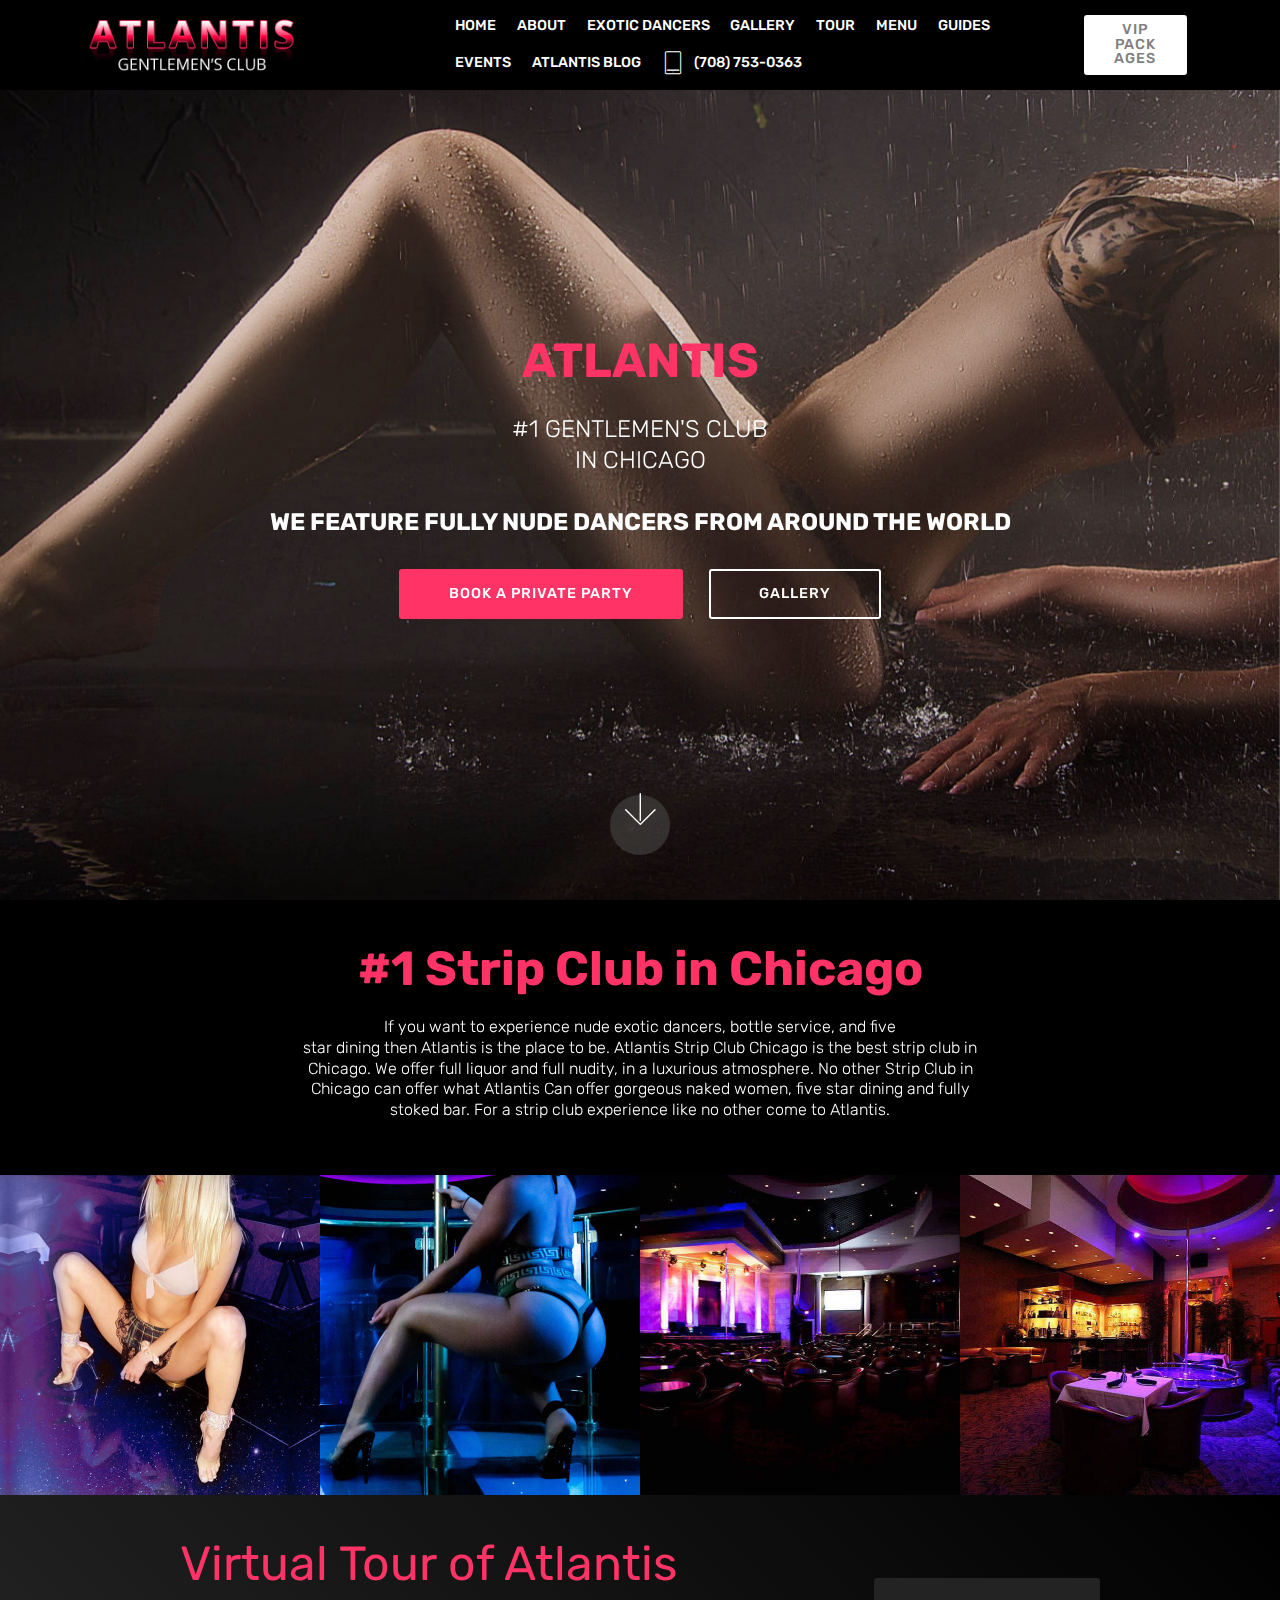
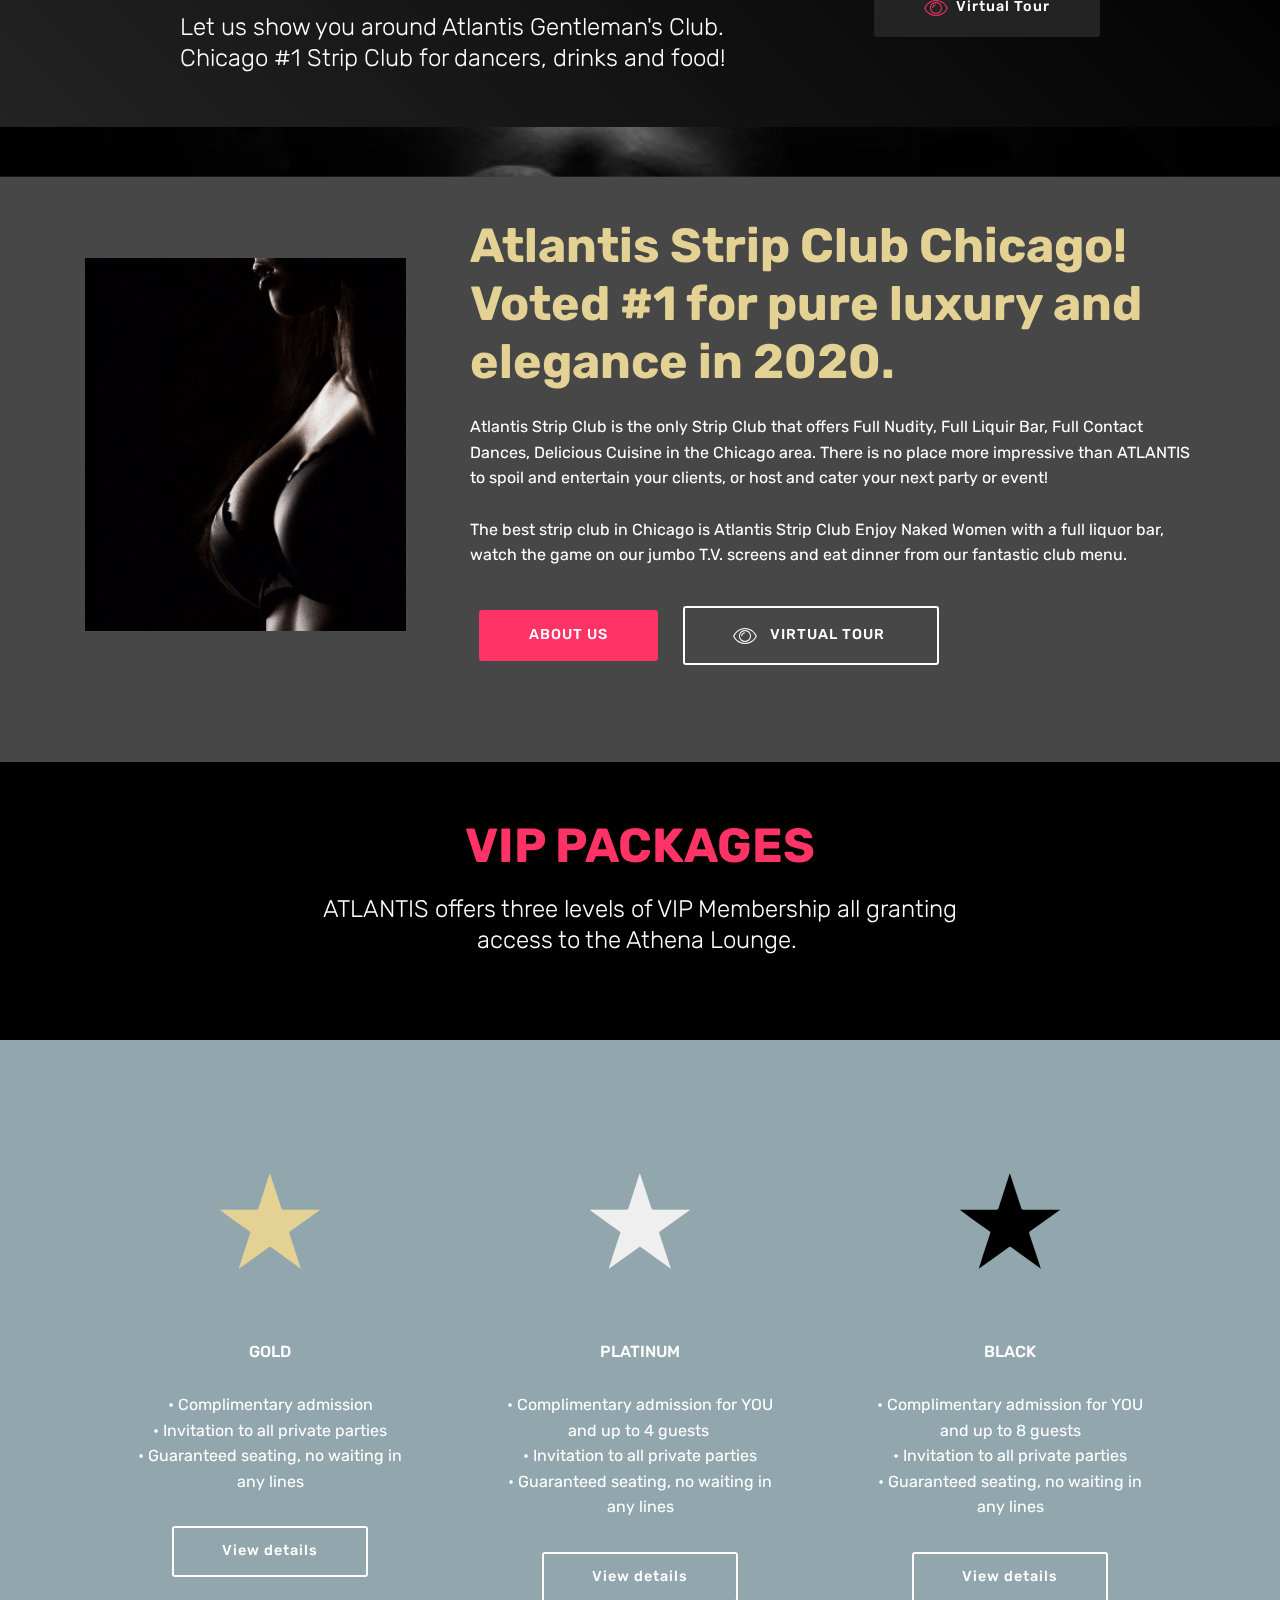
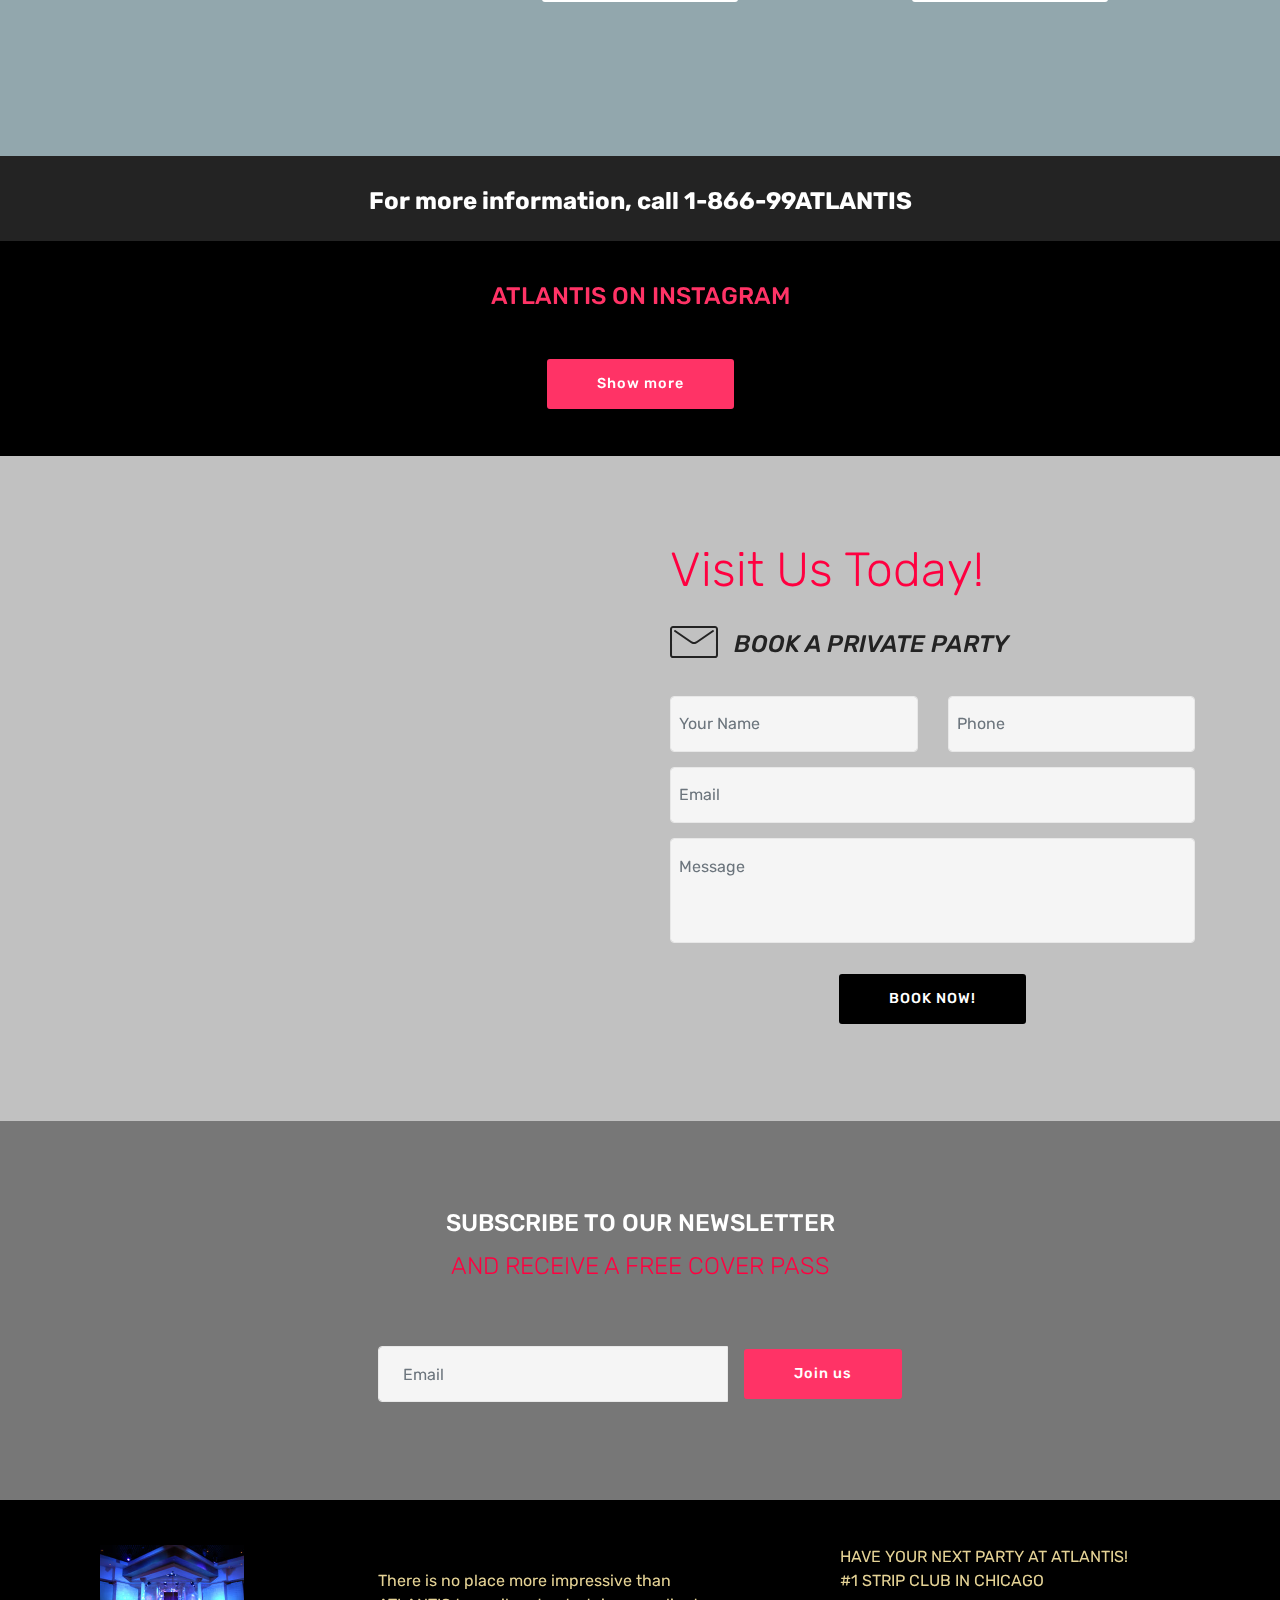
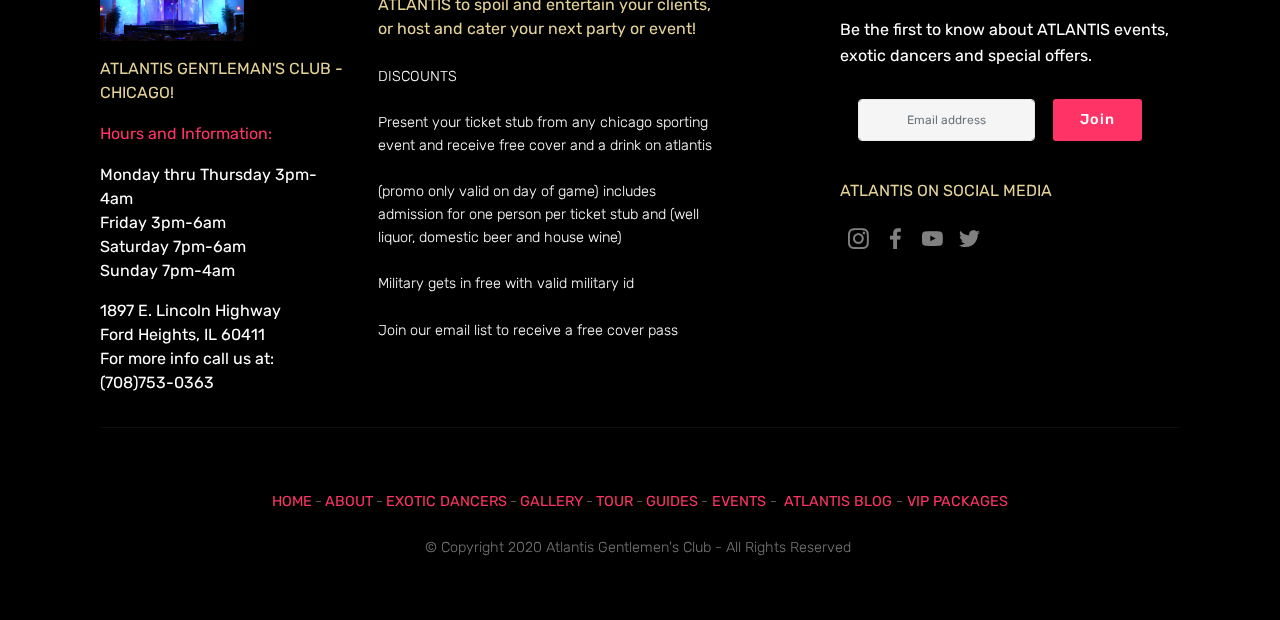
==== commit 41cd003f: "create github pages" ====
--- a/index.html
+++ b/index.html
@@ -104,7 +104,7 @@
     </nav>
 </section>
 
-<section class="engine"><a href="https://mobirise.info/j">website templates</a></section><section class="cid-qQ8nuEsuZ7 mbr-fullscreen mbr-parallax-background" id="header2-3">
+<section class="engine"><a href="https://mobirise.info/a">online web builder</a></section><section class="cid-qQ8nuEsuZ7 mbr-fullscreen mbr-parallax-background" id="header2-3">
 
     
 
@@ -155,7 +155,7 @@
     
 
     <div>
-        <div><!-- Filter --><!-- Gallery --><div class="mbr-gallery-row"><div class="mbr-gallery-layout-default"><div><div><div class="mbr-gallery-item mbr-gallery-item--p0" data-video-url="false" data-tags="Creative"><div href="#lb-gallery3-38" data-slide-to="0" data-toggle="modal"><img src="assets/images/30078063-583729638658942-3759549590479568896-n-640x640-640x640.jpg" alt="" title=""><span class="icon-focus"></span></div></div><div class="mbr-gallery-item mbr-gallery-item--p0" data-video-url="false" data-tags="Responsive"><div href="#lb-gallery3-38" data-slide-to="1" data-toggle="modal"><img src="assets/images/28428851-192133664882734-4816243847468154880-n-640x640-640x640.jpg" alt="" title=""><span class="icon-focus"></span></div></div><div class="mbr-gallery-item mbr-gallery-item--p0" data-video-url="false" data-tags="Responsive"><div href="#lb-gallery3-38" data-slide-to="2" data-toggle="modal"><img src="assets/images/28157738-385188495276997-7488382249168011264-n-640x640-640x640.jpg" alt="" title=""><span class="icon-focus"></span></div></div><div class="mbr-gallery-item mbr-gallery-item--p0" data-video-url="false" data-tags="Awesome"><div href="#lb-gallery3-38" data-slide-to="3" data-toggle="modal"><img src="assets/images/28429026-1490063814435859-5061970269480943616-n-640x640-640x640.jpg" alt="" title=""><span class="icon-focus"></span></div></div></div></div><div class="clearfix"></div></div></div><!-- Lightbox --><div data-app-prevent-settings="" class="mbr-slider modal fade carousel slide" tabindex="-1" data-keyboard="true" data-interval="false" id="lb-gallery3-38"><div class="modal-dialog"><div class="modal-content"><div class="modal-body"><div class="carousel-inner"><div class="carousel-item"><img src="assets/images/30078063-583729638658942-3759549590479568896-n-640x640.jpg" alt="" title=""></div><div class="carousel-item"><img src="assets/images/28428851-192133664882734-4816243847468154880-n-640x640.jpg" alt="" title=""></div><div class="carousel-item"><img src="assets/images/28157738-385188495276997-7488382249168011264-n-640x640.jpg" alt="" title=""></div><div class="carousel-item active"><img src="assets/images/28429026-1490063814435859-5061970269480943616-n-640x640.jpg" alt="" title=""></div></div><a class="carousel-control carousel-control-prev" role="button" data-slide="prev" href="#lb-gallery3-38"><span class="mbri-left mbr-iconfont" aria-hidden="true"></span><span class="sr-only">Previous</span></a><a class="carousel-control carousel-control-next" role="button" data-slide="next" href="#lb-gallery3-38"><span class="mbri-right mbr-iconfont" aria-hidden="true"></span><span class="sr-only">Next</span></a><a class="close" href="#" role="button" data-dismiss="modal"><span class="sr-only">Close</span></a></div></div></div></div></div>
+        <div><!-- Filter --><!-- Gallery --><div class="mbr-gallery-row"><div class="mbr-gallery-layout-default"><div><div><div class="mbr-gallery-item mbr-gallery-item--p0" data-video-url="false" data-tags="Creative"><div href="#lb-gallery3-38" data-slide-to="0" data-toggle="modal"><img src="assets/images/img-20200111-161221-304-640x640-640x640.jpg" alt="" title=""><span class="icon-focus"></span></div></div><div class="mbr-gallery-item mbr-gallery-item--p0" data-video-url="false" data-tags="Responsive"><div href="#lb-gallery3-38" data-slide-to="1" data-toggle="modal"><img src="assets/images/5y65a3xv-640x640-640x640.jpg" alt="" title=""><span class="icon-focus"></span></div></div><div class="mbr-gallery-item mbr-gallery-item--p0" data-video-url="false" data-tags="Responsive"><div href="#lb-gallery3-38" data-slide-to="2" data-toggle="modal"><img src="assets/images/28157738-385188495276997-7488382249168011264-n-640x640-640x640.jpg" alt="" title=""><span class="icon-focus"></span></div></div><div class="mbr-gallery-item mbr-gallery-item--p0" data-video-url="false" data-tags="Awesome"><div href="#lb-gallery3-38" data-slide-to="3" data-toggle="modal"><img src="assets/images/28429026-1490063814435859-5061970269480943616-n-640x640-640x640.jpg" alt="" title=""><span class="icon-focus"></span></div></div></div></div><div class="clearfix"></div></div></div><!-- Lightbox --><div data-app-prevent-settings="" class="mbr-slider modal fade carousel slide" tabindex="-1" data-keyboard="true" data-interval="false" id="lb-gallery3-38"><div class="modal-dialog"><div class="modal-content"><div class="modal-body"><div class="carousel-inner"><div class="carousel-item"><img src="assets/images/img-20200111-161221-304-640x640.jpg" alt="" title=""></div><div class="carousel-item"><img src="assets/images/5y65a3xv-640x640.jpg" alt="" title=""></div><div class="carousel-item"><img src="assets/images/28157738-385188495276997-7488382249168011264-n-640x640.jpg" alt="" title=""></div><div class="carousel-item active"><img src="assets/images/28429026-1490063814435859-5061970269480943616-n-640x640.jpg" alt="" title=""></div></div><a class="carousel-control carousel-control-prev" role="button" data-slide="prev" href="#lb-gallery3-38"><span class="mbri-left mbr-iconfont" aria-hidden="true"></span><span class="sr-only">Previous</span></a><a class="carousel-control carousel-control-next" role="button" data-slide="next" href="#lb-gallery3-38"><span class="mbri-right mbr-iconfont" aria-hidden="true"></span><span class="sr-only">Next</span></a><a class="close" href="#" role="button" data-dismiss="modal"><span class="sr-only">Close</span></a></div></div></div></div></div>
     </div>
 
 </section>
@@ -362,7 +362,7 @@
                 </div>
                 <div data-form-type="formoid">
                     <div data-form-alert="" hidden="">Thanks for filling out the Atlantis "book a party" form!</div>
-                    <form class="block mbr-form" action="https://mobirise.com/" method="post" data-form-title="Mobirise Form"><input type="hidden" name="email" data-form-email="true" value="3uVo2bsrM6b0Sm+enT+nPcl2s+lpnNd4h6/ia3PfgjxHc5PjReZRJH6zMyz2KamtV42C3S/+QOcDqWCLoAm8ug4JX0O1UR01KGhDlOFJVmuQLnCseay8XINeQRAQZsDP.o3N36eyHgSRufPsGg+rjYCqlkw9i9fws2M/4aHqkjGoSBjaXch5IRmNX5JJaXfX4Ep8W4nRIshP6qnB8gZOUPH2PuA0Tf/Qb84OkQeL1zPYTuBByzInU0Ly5qoh3EO4T">
+                    <form class="block mbr-form" action="https://mobirise.com/" method="post" data-form-title="Mobirise Form"><input type="hidden" name="email" data-form-email="true" value="NiWqm/g/PZw7Wqq0o/bd2IICZF2Qu8XOuEkGMVgQA8kuJTX1M4ZaN3IW83kli+RZpB3LpwAa7XKJ3+WqtLl6sjASu2PYRm1wgazyGOrk/sY8a7tm98suYCRgVpUgveii.tgeYOw7duNzyJt9EHwPvhIoYWX1UCpkNwU5KxgVxVXy8X1cTv7rYo+iNnDtqttztBV5tzmT9tG5yxmK3OaEbQRFZ06NAeDdIymD3RC7pN0XqJe232k/vNQIq9WE3Gxdh">
                         <div class="row">
                             <div class="col-md-6 multi-horizontal" data-for="name">
                                 <input type="text" class="form-control input" name="name" data-form-field="Name" placeholder="Your Name" required="" id="name-form4-x">
@@ -403,7 +403,7 @@
         <div class="row py-2 justify-content-center">
             <div class="col-12 col-lg-6  col-md-8 " data-form-type="formoid">
                 <div data-form-alert="" hidden="">Thanks for filling out the form!</div>
-                <form class="mbr-form" action="https://mobirise.com/" method="post" data-form-title="Mobirise Form"><input type="hidden" name="email" data-form-email="true" value="7gDRFHDuVgbxbQi0tKlCqZwb1sb9dTEgaCS7BvhL+ehf8UntoJku7jcEviCNOpSd1mBgr7jBfnQL8IXif9wGXF+mMPKLHJmaC3tWO2WN2Jofsjb5Jy1xYejRIkMfRrg4.4byVgoA0Yzt7+Gb7kd+0D0fB99fLQkV1yDuQF5HCAJ8wKe0i6DnentNn4IT5LGP+JU/tOF9EYrcVKcoXJWOwrF+ob+btSGGmvgX7QJTbgiykZHRafbTinhX63VugUfz+">
+                <form class="mbr-form" action="https://mobirise.com/" method="post" data-form-title="Mobirise Form"><input type="hidden" name="email" data-form-email="true" value="sXftAfwT+558FAkYeTjs4B53g5CQlSLgO4BiHAB0weS0GAuu76hIKDvDWu9Apmwi6GfHjQB4DNCBJajBnxwMjeh99GMJ2YBdu3vZcOS7QmvWgE8BKi6xQokktTG+9EN/.Q6IPd/x3LGivu1tveQ9Nn/FL2p/ibHiPWUI32MWT2/Mmo53GnSzQ54zlIXQjcu8icCYdT0X3PO59dx51LsPFhO0WM1FP2bH26Yh435RqtbVISEtOtJHesUOIegXwVeSj">
                     <div class="mbr-subscribe input-group">
                         <input class="form-control" type="email" name="email" placeholder="Email" data-form-field="Email" required="" id="email-form3-10">
                         <span class="input-group-btn"><button href="" type="submit" class="btn  btn-secondary display-4">Join us</button></span>
@@ -454,7 +454,7 @@
                     <div data-form-alert="" hidden="" class="align-center">Thanks for filling out the form!</div>
 
                     <form class="form-inline" action="https://mobirise.com/" method="post" data-form-title="Mobirise Form">
-                        <input type="hidden" value="VG0Bi76hz19ODQb0ZC37Wzpo4iN4pqI/7cy+SwBnfh6DlTQ1FuX1TxccWAy9tuM3XNPdNkpo3xE1jasI8EXpXokW71a7p2JzbwRivxeeZPudViMO0eiwuNWRQKVAoIWY.f06CfQui8JykKY/przPsw0ZsyelYusRyP2TlS1Lx+lezVO4hB5fTgaTsYo09AbIsF43kIFAtFuQuuVwJzATv6Bj7CLsuiLHo573nQhzFesfkm9Nrsxi5FySz9rfZzy3C" data-form-email="true">
+                        <input type="hidden" value="FBxMQ9ul0a9NqI5nOJ0bln6blasoqU6bB0xv3pZvJEHNUg8sgD1tNMYKrMVWWCJvLD6wAVXlktHQpc9tVUe/4QiS9oGlxZdPy71SVHeSYPl/3biFPTimaL4QVR7mGPDs.K9ufvFCaytYLnyQT6/c7neTCJmQ+5N3/jahlt1P4P3QNDu6QygYVo9jjRTM8Pih1phaXjcNNBuatsigaXe4i2L+UpKxYTsCsYHfs9VTOAtyW3baAmNR4CgVMnjx2aOy8" data-form-email="true">
                         <div class="form-group">
                             <input type="email" class="form-control input-sm input-inverse my-2" name="email" required="" data-form-field="Email" placeholder="Email address" id="email-footer4-7a">
                         </div>
@@ -524,7 +524,7 @@
                             
 
                             <div class="form-wrapper" data-form-type="formoid">
-                                <form action="https://mobirise.com/" method="POST" class="mbr-form form-with-styler" data-form-title="Mobirise Form"><input type="hidden" name="email" data-form-email="true" value="1+aUoQJ4hGpWtqYns/fi90xvECmhr9OpgHGEXqW7j+AcBMNtppo/+RHvrT8PZhLXpn2f64QCrruq29X2ZFI7qRsYtojQgmbmKtqCyWKrQzPoZSfBKyfiKHqmHc+s3/yn.d2UqTkAXxwpS/4bExLV2ASLBoo2fLPLUvsLnOH9jVSyXO4o9q9y/9gIod/3qHNqmmfaoCqy7CnmkhcunxWS03ZYkV0eaafibqR5dd+2HBDypBgpKAGJUwbM//zDr4pZ9">
+                                <form action="https://mobirise.com/" method="POST" class="mbr-form form-with-styler" data-form-title="Mobirise Form"><input type="hidden" name="email" data-form-email="true" value="36yFnD/TR/iYypG75Z1dd6DYjf0w91E5sIHp6r7AABKlBr7k7tTnVKe0GOQqKPKiOXAST/79ZlKKyD34kQ0lJ6t1rnarOQpNQGTpc47w1pBsdfxagy45wklFVdIw16rj.Jw2okCOzf0NTOiXtPHFfZ2/IreCV5zFRanzQeGOu0XtZ5wGkxGX71NZ0zlSgiIm9Mv6dOgDpJbiP1snBUmMenGApM0Q43mH2Z2Yl6bn1jOPEMIME+O/iR1mQxrL8+Xv/">
                                     <div class="container">
                                         <div class="row">
                                             <div hidden="hidden" data-form-alert="" class="alert alert-success col-12">Thanks for joining Atlantis!</div>
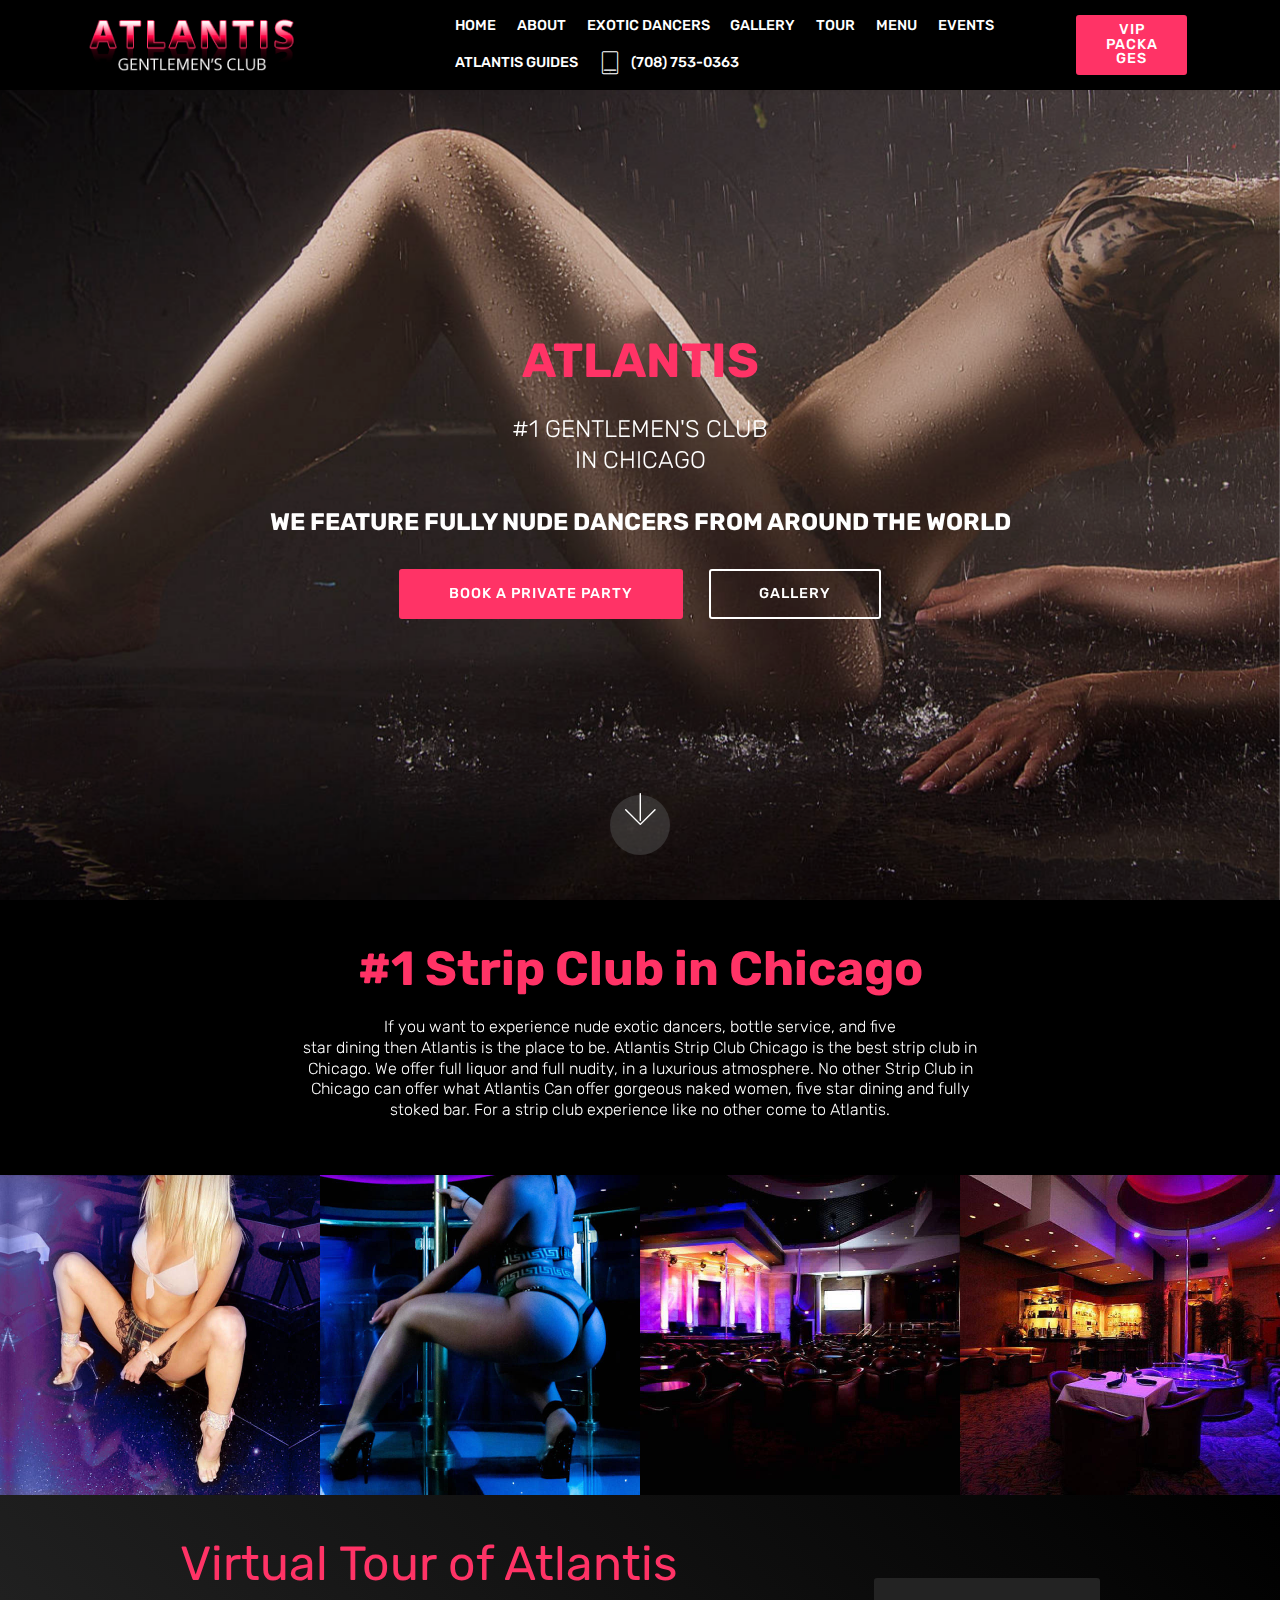
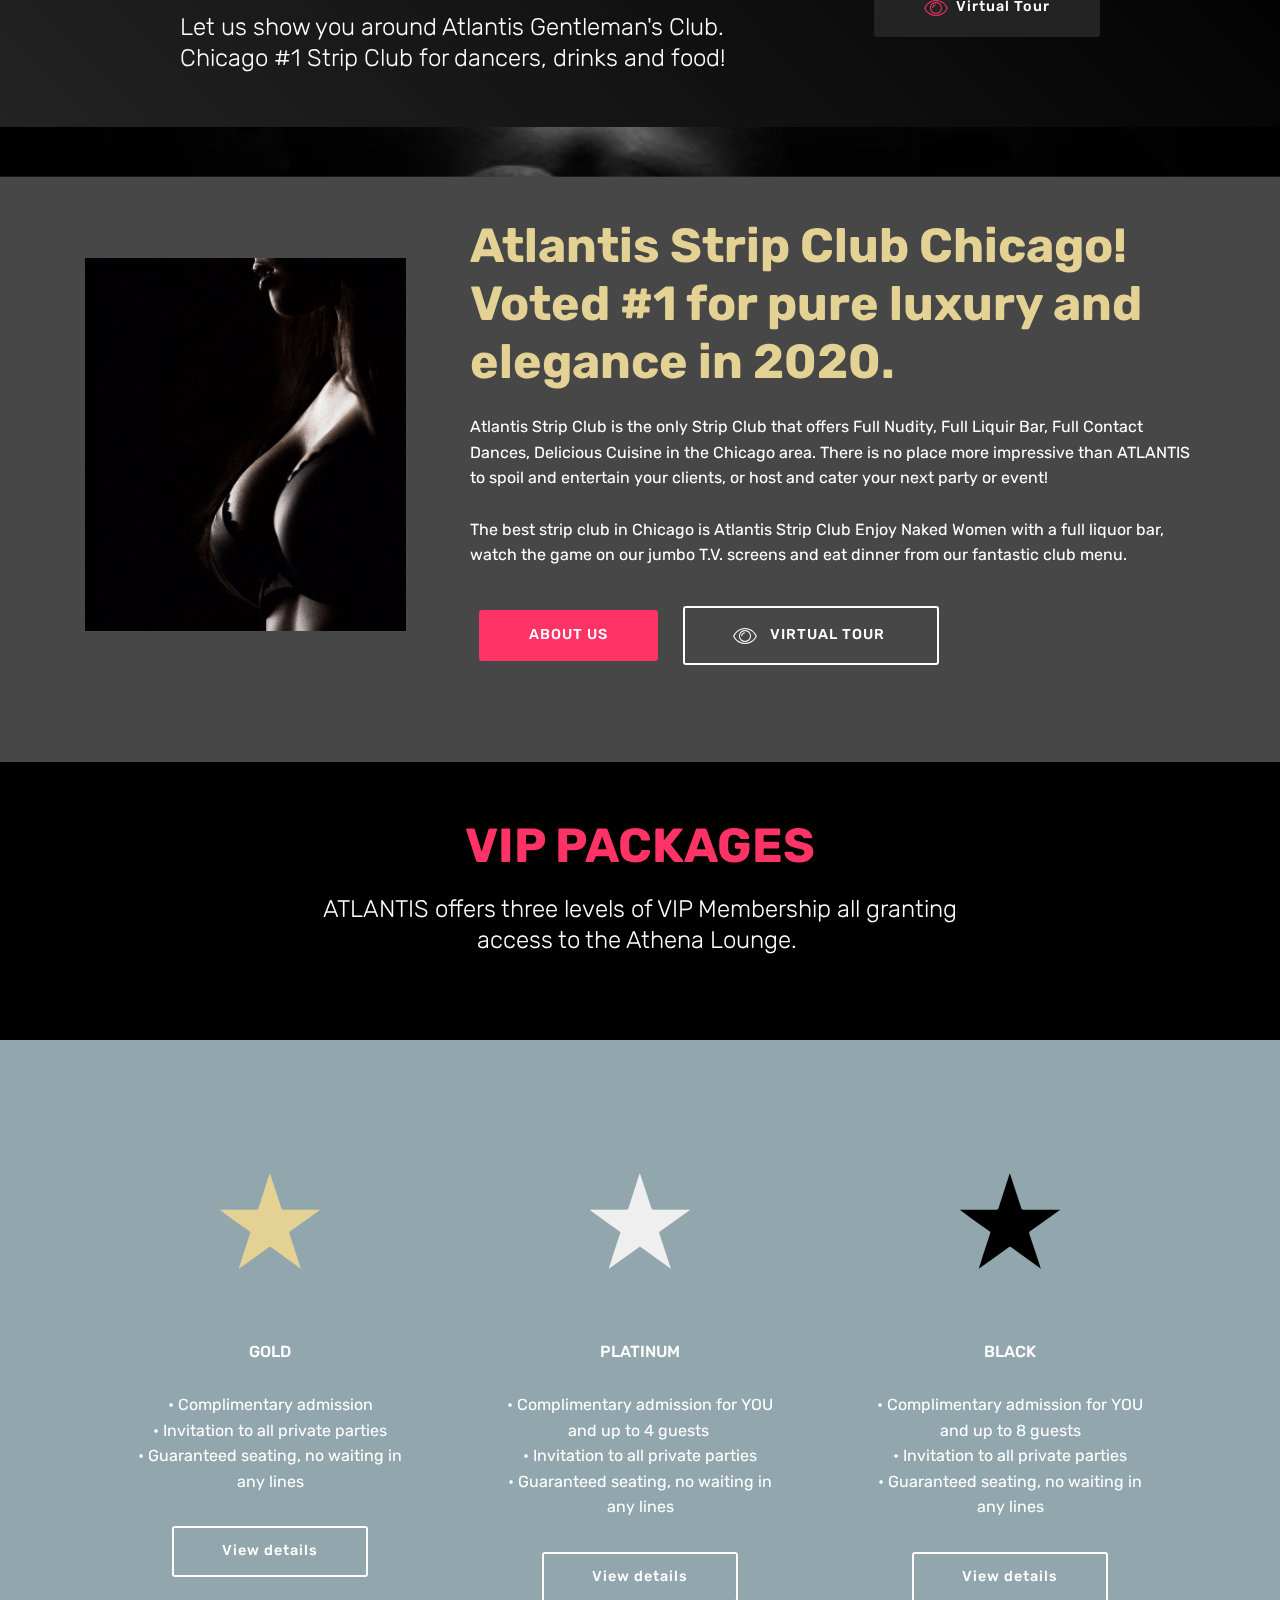
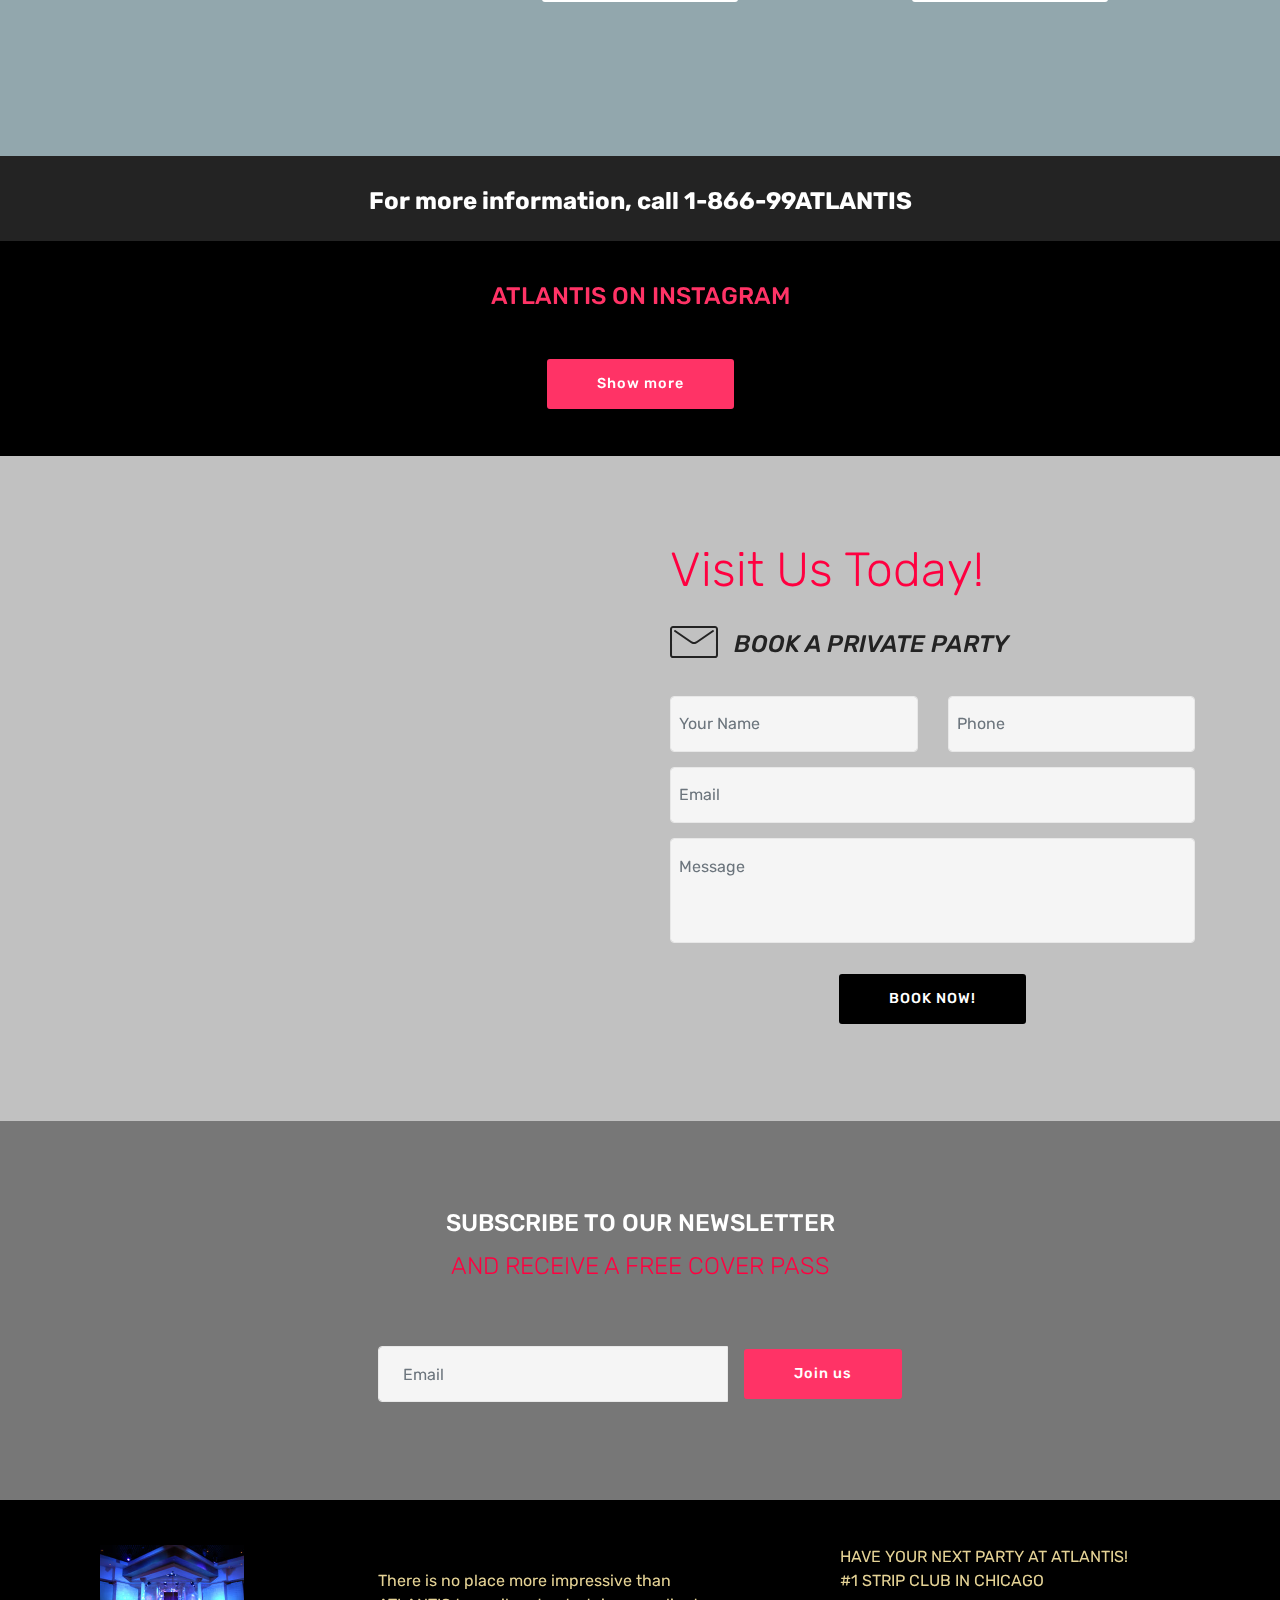
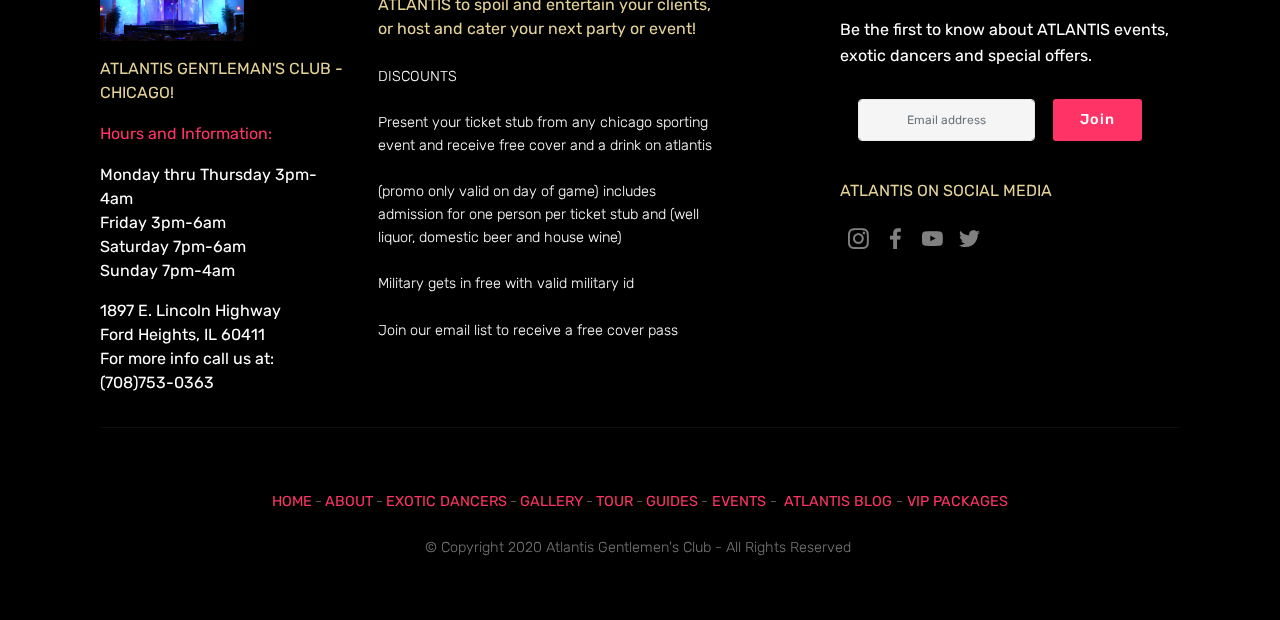
==== commit 4ddd8a5d: "create github pages" ====
--- a/index.html
+++ b/index.html
@@ -95,16 +95,16 @@
                         
                         TOUR</a></li><li class="nav-item"><a class="nav-link link text-white display-4" href="menu.html">
                         
-                        MENU</a></li><li class="nav-item"><a class="nav-link link text-white display-4" href="party-guides.html">GUIDES</a></li><li class="nav-item"><a class="nav-link link text-white display-4" href="events-atlantis-chicago.html">EVENTS</a></li><li class="nav-item"><a class="nav-link link text-white display-4" href="party-guides.html">ATLANTIS BLOG</a></li>
+                        MENU</a></li><li class="nav-item"><a class="nav-link link text-white display-4" href="events-atlantis-chicago.html">EVENTS</a></li><li class="nav-item"><a class="nav-link link text-white display-4" href="page9.html">ATLANTIS GUIDES</a></li>
                 <li class="nav-item"><a class="nav-link link text-white display-4" href="tel:+1-708-753-0363"><span class="mbri-tablet-vertical mbr-iconfont mbr-iconfont-btn"></span>(708) 753-0363</a></li></ul>
-            <div class="navbar-buttons mbr-section-btn"><a class="btn btn-sm btn-white display-4" href="strip-club-chicago-vip.html">
+            <div class="navbar-buttons mbr-section-btn"><a class="btn btn-sm btn-secondary display-4" href="strip-club-chicago-vip.html">
                     
                     VIP PACKAGES</a></div>
         </div>
     </nav>
 </section>
 
-<section class="engine"><a href="https://mobirise.info/a">online web builder</a></section><section class="cid-qQ8nuEsuZ7 mbr-fullscreen mbr-parallax-background" id="header2-3">
+<section class="engine"><a href="https://mobirise.info/f">easy site creator</a></section><section class="cid-qQ8nuEsuZ7 mbr-fullscreen mbr-parallax-background" id="header2-3">
 
     
 
@@ -322,7 +322,7 @@
     </div>
 </section>
 
-<section class="mbr-instagram-feed" data-rows="2" data-per-row-slider="" data-spacing="5" data-full-width="" data-token="" data-per-row-grid="4" id="instagram-feed-block-4f" data-rv-view="47" style="background-color: rgb(0, 0, 0); padding-top: 40px; padding-bottom: 40px;">
+<section class="mbr-instagram-feed" data-rows="2" data-per-row-slider="" data-spacing="5" data-full-width="" data-token="" data-per-row-grid="4" id="instagram-feed-block-4f" data-rv-view="45" style="background-color: rgb(0, 0, 0); padding-top: 40px; padding-bottom: 40px;">
     
     <div class="container container_toggle">
         <div class="row">
@@ -345,7 +345,7 @@
     <div class="container">
         <div class="row">
             <div class="col-md-6">
-                <div class="google-map"><iframe frameborder="0" style="border:0" src="https://www.google.com/maps/embed/v1/place?key=AIzaSyCy9r70T3NYf3PhvVflTo0_zdif2_IoIYs&amp;q=place_id:ChIJk5C9hogeDogRAYXJu7R1ias" allowfullscreen=""></iframe></div>
+                <div class="google-map"><iframe frameborder="0" style="border:0" src="https://www.google.com/maps/embed/v1/place?key=AIzaSyAEIpgj38KyLFELm2bK9Y7krBkz1K-cMq8&amp;q=place_id:ChIJk5C9hogeDogRAYXJu7R1ias" allowfullscreen=""></iframe></div>
             </div>
             <div class="col-md-6">
                 <h2 class="pb-3 align-left mbr-fonts-style display-2">
@@ -362,7 +362,7 @@
                 </div>
                 <div data-form-type="formoid">
                     <div data-form-alert="" hidden="">Thanks for filling out the Atlantis "book a party" form!</div>
-                    <form class="block mbr-form" action="https://mobirise.com/" method="post" data-form-title="Mobirise Form"><input type="hidden" name="email" data-form-email="true" value="NiWqm/g/PZw7Wqq0o/bd2IICZF2Qu8XOuEkGMVgQA8kuJTX1M4ZaN3IW83kli+RZpB3LpwAa7XKJ3+WqtLl6sjASu2PYRm1wgazyGOrk/sY8a7tm98suYCRgVpUgveii.tgeYOw7duNzyJt9EHwPvhIoYWX1UCpkNwU5KxgVxVXy8X1cTv7rYo+iNnDtqttztBV5tzmT9tG5yxmK3OaEbQRFZ06NAeDdIymD3RC7pN0XqJe232k/vNQIq9WE3Gxdh">
+                    <form class="block mbr-form" action="https://mobirise.com/" method="post" data-form-title="Mobirise Form"><input type="hidden" name="email" data-form-email="true" value="PY3wiOcUrsrsSNGcRoawPrsDunrmkgfRjWL/9O5tgjTXJp1PTKQ2MaXjjLBM8uRypzeNMTkLwuMzRGkT1i8RBRjLpaIX26fuEQVWpEuAEkuMB1gDwIHsDZGfc5ZotXKK.5yntfzT4UYEMrlMpgjPemxBzICKwEkN5sC0s5jHAj7sBEg8ipR5bwfO8ByOax+A7oKiCTa1e4Oy3wckbTzvnzQXa6KZENIzDscdFpHMjgxmv1MMjJQhYFyTH/8P+uwFK">
                         <div class="row">
                             <div class="col-md-6 multi-horizontal" data-for="name">
                                 <input type="text" class="form-control input" name="name" data-form-field="Name" placeholder="Your Name" required="" id="name-form4-x">
@@ -403,7 +403,7 @@
         <div class="row py-2 justify-content-center">
             <div class="col-12 col-lg-6  col-md-8 " data-form-type="formoid">
                 <div data-form-alert="" hidden="">Thanks for filling out the form!</div>
-                <form class="mbr-form" action="https://mobirise.com/" method="post" data-form-title="Mobirise Form"><input type="hidden" name="email" data-form-email="true" value="sXftAfwT+558FAkYeTjs4B53g5CQlSLgO4BiHAB0weS0GAuu76hIKDvDWu9Apmwi6GfHjQB4DNCBJajBnxwMjeh99GMJ2YBdu3vZcOS7QmvWgE8BKi6xQokktTG+9EN/.Q6IPd/x3LGivu1tveQ9Nn/FL2p/ibHiPWUI32MWT2/Mmo53GnSzQ54zlIXQjcu8icCYdT0X3PO59dx51LsPFhO0WM1FP2bH26Yh435RqtbVISEtOtJHesUOIegXwVeSj">
+                <form class="mbr-form" action="https://mobirise.com/" method="post" data-form-title="Mobirise Form"><input type="hidden" name="email" data-form-email="true" value="6xpUp7BCpmlN4dZT+yo/vUJQOM7nr4rCkX/n6lW9FhAwj8jqAf8dFaRjPG3P7ik1den3pzztrXoilyIq9O2Mu4LgZMbJw5PCjrWlA0SJpwBKUNpqsOSjbJ0DEh6fgqGm.dMrpSJEWSkIV3Xy/wpa1G8riQEw/C37mWW/O7FjJa3Uayk9SQV/kC9f0853AnI94MvhfskwZB3Rzk3dustgvXD1MiKttWFU93jFGU57nNhpK0+iHhBwKqTpbub7F/cia">
                     <div class="mbr-subscribe input-group">
                         <input class="form-control" type="email" name="email" placeholder="Email" data-form-field="Email" required="" id="email-form3-10">
                         <span class="input-group-btn"><button href="" type="submit" class="btn  btn-secondary display-4">Join us</button></span>
@@ -454,7 +454,7 @@
                     <div data-form-alert="" hidden="" class="align-center">Thanks for filling out the form!</div>
 
                     <form class="form-inline" action="https://mobirise.com/" method="post" data-form-title="Mobirise Form">
-                        <input type="hidden" value="FBxMQ9ul0a9NqI5nOJ0bln6blasoqU6bB0xv3pZvJEHNUg8sgD1tNMYKrMVWWCJvLD6wAVXlktHQpc9tVUe/4QiS9oGlxZdPy71SVHeSYPl/3biFPTimaL4QVR7mGPDs.K9ufvFCaytYLnyQT6/c7neTCJmQ+5N3/jahlt1P4P3QNDu6QygYVo9jjRTM8Pih1phaXjcNNBuatsigaXe4i2L+UpKxYTsCsYHfs9VTOAtyW3baAmNR4CgVMnjx2aOy8" data-form-email="true">
+                        <input type="hidden" value="ESQGPJBKaCVEmUfOKDLn1k73pNvhUCZoblbbDvIip2jYYVoBKhMIzLUoH04uof65oaUqAXG/KeV+ZlWJ0ZC6TFUor05fUbK8hACslKW/Zdc0d5CH2FG5GoT6lt6+ZBHr.dDrnIn99CW4CeAK4cpOvKTYB2wDncaWljRfQ+QUphvffjWmugItn+MycIj/J3XLXChMYGs2xpAt+IRN4UUjRjulBzMwtulBckaQXpqB4enXBnKaZQfFmsDbDw041ACS1" data-form-email="true">
                         <div class="form-group">
                             <input type="email" class="form-control input-sm input-inverse my-2" name="email" required="" data-form-field="Email" placeholder="Email address" id="email-footer4-7a">
                         </div>
@@ -524,7 +524,7 @@
                             
 
                             <div class="form-wrapper" data-form-type="formoid">
-                                <form action="https://mobirise.com/" method="POST" class="mbr-form form-with-styler" data-form-title="Mobirise Form"><input type="hidden" name="email" data-form-email="true" value="36yFnD/TR/iYypG75Z1dd6DYjf0w91E5sIHp6r7AABKlBr7k7tTnVKe0GOQqKPKiOXAST/79ZlKKyD34kQ0lJ6t1rnarOQpNQGTpc47w1pBsdfxagy45wklFVdIw16rj.Jw2okCOzf0NTOiXtPHFfZ2/IreCV5zFRanzQeGOu0XtZ5wGkxGX71NZ0zlSgiIm9Mv6dOgDpJbiP1snBUmMenGApM0Q43mH2Z2Yl6bn1jOPEMIME+O/iR1mQxrL8+Xv/">
+                                <form action="https://mobirise.com/" method="POST" class="mbr-form form-with-styler" data-form-title="Mobirise Form"><input type="hidden" name="email" data-form-email="true" value="oi3Rhpx4MQoNo4iBoPD+1RczkC8MW9v1e0ouTDbIwL4MS0p1rmguIUDQJo973GL+ZLrnpUafml6oXXozsrDJOMrwESXMcW+lFns7deaOeQ+tA1yXWH6NUJZ68neqq+av.xJh2eiWyLaP9kYHfhj79ZEHJcO2v15J3du8mGyFxKcH2rJm5w278BZw2WF16HtD593Ux+eQbtGZOObp1NzZV99JUn3NTLOM9AMNvnvEgD4fsJI81gDGgjVGsKLt5AYig">
                                     <div class="container">
                                         <div class="row">
                                             <div hidden="hidden" data-form-alert="" class="alert alert-success col-12">Thanks for joining Atlantis!</div>
--- a/assets/mobirise/css/mbr-additional.css
+++ b/assets/mobirise/css/mbr-additional.css
@@ -8606,1051 +8606,8 @@
   width: auto;
   max-width: 100%;
 }
-.cid-qQYdrfvaHl {
-  background-image: url("../../../assets/images/alcohol-alcoholic-attractive-274168-2000x1071.jpg");
-}
-.cid-qQYdrfvaHl SPAN {
-  color: #ffffff;
-}
-.cid-qQYdrfvaHl H3 {
-  color: #ffffff;
-}
-.cid-qQYdrfvaHl .mbr-text,
-.cid-qQYdrfvaHl .mbr-section-btn {
-  color: #e4d295;
-}
-.cid-qQYdrfvaHl H1 {
-  text-align: center;
-  color: #ffffff;
-}
-.cid-qQYdrfvaHl .mbr-text,
-.cid-qQYdrfvaHl .mbr-section-btn B {
-  color: #ffffff;
-}
-.cid-qQYdrg5J3J {
-  padding-top: 90px;
-  padding-bottom: 90px;
-  background-color: #697197;
-  background: linear-gradient(45deg, #697197, #282c3f);
-}
-@media (min-width: 992px) {
-  .cid-qQYdrg5J3J .mbr-figure {
-    padding-right: 4rem;
-  }
-}
-@media (max-width: 991px) {
-  .cid-qQYdrg5J3J .mbr-figure {
-    padding-bottom: 3rem;
-  }
-}
-@media (max-width: 767px) {
-  .cid-qQYdrg5J3J .mbr-text {
-    text-align: center;
-  }
-}
-.cid-qQYdrgCA3L {
-  padding-top: 90px;
-  padding-bottom: 90px;
-  background-image: url("../../../assets/images/mbr-1-1620x1080.jpg");
-}
-.cid-qQYdrgCA3L h1 {
-  color: #616161;
-}
-.cid-qQYdrgCA3L h2,
-.cid-qQYdrgCA3L h3,
-.cid-qQYdrgCA3L p {
-  color: #767676;
-}
-.cid-qQYdrgCA3L .mbr-section-subtitle {
-  font-style: italic;
-}
-.cid-qQYdrgCA3L H1 {
-  color: #ffffff;
-}
-.cid-qQYdrgCA3L H3 {
-  color: #ffffff;
-}
-.cid-qQYdrgCA3L P {
-  color: #ffffff;
-}
-.cid-qQYdrhDWuH .navbar {
-  padding: .5rem 0;
-  background: #000000;
-  transition: none;
-  min-height: 77px;
-}
-.cid-qQYdrhDWuH .navbar-dropdown.bg-color.transparent.opened {
-  background: #000000;
-}
-.cid-qQYdrhDWuH a {
-  font-style: normal;
-}
-.cid-qQYdrhDWuH .nav-item span {
-  padding-right: 0.4em;
-  line-height: 0.5em;
-  vertical-align: text-bottom;
-  position: relative;
-  text-decoration: none;
-}
-.cid-qQYdrhDWuH .nav-item a {
-  display: flex;
-  align-items: center;
-  justify-content: center;
-  padding: 0.7rem 0 !important;
-  margin: 0rem .65rem !important;
-}
-.cid-qQYdrhDWuH .nav-item:focus,
-.cid-qQYdrhDWuH .nav-link:focus {
-  outline: none;
-}
-.cid-qQYdrhDWuH .btn {
-  padding: 0.4rem 1.5rem;
-  display: inline-flex;
-  align-items: center;
-}
-.cid-qQYdrhDWuH .btn .mbr-iconfont {
-  font-size: 1.6rem;
-}
-.cid-qQYdrhDWuH .menu-logo {
-  margin-right: auto;
-}
-.cid-qQYdrhDWuH .menu-logo .navbar-brand {
-  display: flex;
-  margin-left: 5rem;
-  padding: 0;
-  transition: padding .2s;
-  min-height: 3.8rem;
-  align-items: center;
-}
-.cid-qQYdrhDWuH .menu-logo .navbar-brand .navbar-caption-wrap {
-  display: -webkit-flex;
-  -webkit-align-items: center;
-  align-items: center;
-  word-break: break-word;
-  min-width: 7rem;
-  margin: .3rem 0;
-}
-.cid-qQYdrhDWuH .menu-logo .navbar-brand .navbar-caption-wrap .navbar-caption {
-  line-height: 1.2rem !important;
-  padding-right: 2rem;
-}
-.cid-qQYdrhDWuH .menu-logo .navbar-brand .navbar-logo {
-  font-size: 4rem;
-  transition: font-size 0.25s;
-}
-.cid-qQYdrhDWuH .menu-logo .navbar-brand .navbar-logo img {
-  display: flex;
-}
-.cid-qQYdrhDWuH .menu-logo .navbar-brand .navbar-logo .mbr-iconfont {
-  transition: font-size 0.25s;
-}
-.cid-qQYdrhDWuH .navbar-toggleable-sm .navbar-collapse {
-  justify-content: flex-end;
-  -webkit-justify-content: flex-end;
-  padding-right: 5rem;
-  width: auto;
-}
-.cid-qQYdrhDWuH .navbar-toggleable-sm .navbar-collapse .navbar-nav {
-  flex-wrap: wrap;
-  -webkit-flex-wrap: wrap;
-  padding-left: 0;
-}
-.cid-qQYdrhDWuH .navbar-toggleable-sm .navbar-collapse .navbar-nav .nav-item {
-  -webkit-align-self: center;
-  align-self: center;
-}
-.cid-qQYdrhDWuH .navbar-toggleable-sm .navbar-collapse .navbar-buttons {
-  padding-left: 0;
-  padding-bottom: 0;
-}
-.cid-qQYdrhDWuH .dropdown .dropdown-menu {
-  background: #000000;
-  display: none;
-  position: absolute;
-  min-width: 5rem;
-  padding-top: 1.4rem;
-  padding-bottom: 1.4rem;
-  text-align: left;
-}
-.cid-qQYdrhDWuH .dropdown .dropdown-menu .dropdown-item {
-  width: auto;
-  padding: 0.235em 1.5385em 0.235em 1.5385em !important;
-}
-.cid-qQYdrhDWuH .dropdown .dropdown-menu .dropdown-item::after {
-  right: 0.5rem;
-}
-.cid-qQYdrhDWuH .dropdown .dropdown-menu .dropdown-submenu {
-  margin: 0;
-}
-.cid-qQYdrhDWuH .dropdown.open > .dropdown-menu {
-  display: block;
-}
-.cid-qQYdrhDWuH .navbar-toggleable-sm.opened:after {
-  position: absolute;
-  width: 100vw;
-  height: 100vh;
-  content: '';
-  background-color: rgba(0, 0, 0, 0.1);
-  left: 0;
-  bottom: 0;
-  transform: translateY(100%);
-  -webkit-transform: translateY(100%);
-  z-index: 1000;
-}
-.cid-qQYdrhDWuH .navbar.navbar-short {
-  min-height: 60px;
-  transition: all .2s;
-}
-.cid-qQYdrhDWuH .navbar.navbar-short .navbar-toggler-right {
-  top: 20px;
-}
-.cid-qQYdrhDWuH .navbar.navbar-short .navbar-logo a {
-  font-size: 2.5rem !important;
-  line-height: 2.5rem;
-  transition: font-size 0.25s;
-}
-.cid-qQYdrhDWuH .navbar.navbar-short .navbar-logo a .mbr-iconfont {
-  font-size: 2.5rem !important;
-}
-.cid-qQYdrhDWuH .navbar.navbar-short .navbar-logo a img {
-  height: 3rem !important;
-}
-.cid-qQYdrhDWuH .navbar.navbar-short .navbar-brand {
-  min-height: 3rem;
-}
-.cid-qQYdrhDWuH button.navbar-toggler {
-  width: 31px;
-  height: 18px;
-  cursor: pointer;
-  transition: all .2s;
-  top: 1.5rem;
-  right: 1rem;
-}
-.cid-qQYdrhDWuH button.navbar-toggler:focus {
-  outline: none;
-}
-.cid-qQYdrhDWuH button.navbar-toggler .hamburger span {
-  position: absolute;
-  right: 0;
-  width: 30px;
-  height: 2px;
-  border-right: 5px;
-  background-color: #cc2952;
-}
-.cid-qQYdrhDWuH button.navbar-toggler .hamburger span:nth-child(1) {
-  top: 0;
-  transition: all .2s;
-}
-.cid-qQYdrhDWuH button.navbar-toggler .hamburger span:nth-child(2) {
-  top: 8px;
-  transition: all .15s;
-}
-.cid-qQYdrhDWuH button.navbar-toggler .hamburger span:nth-child(3) {
-  top: 8px;
-  transition: all .15s;
-}
-.cid-qQYdrhDWuH button.navbar-toggler .hamburger span:nth-child(4) {
-  top: 16px;
-  transition: all .2s;
-}
-.cid-qQYdrhDWuH nav.opened .hamburger span:nth-child(1) {
-  top: 8px;
-  width: 0;
-  opacity: 0;
-  right: 50%;
-  transition: all .2s;
-}
-.cid-qQYdrhDWuH nav.opened .hamburger span:nth-child(2) {
-  -webkit-transform: rotate(45deg);
-  transform: rotate(45deg);
-  transition: all .25s;
-}
-.cid-qQYdrhDWuH nav.opened .hamburger span:nth-child(3) {
-  -webkit-transform: rotate(-45deg);
-  transform: rotate(-45deg);
-  transition: all .25s;
-}
-.cid-qQYdrhDWuH nav.opened .hamburger span:nth-child(4) {
-  top: 8px;
-  width: 0;
-  opacity: 0;
-  right: 50%;
-  transition: all .2s;
-}
-.cid-qQYdrhDWuH .collapsed.navbar-expand {
-  flex-direction: column;
-}
-.cid-qQYdrhDWuH .collapsed .btn {
-  display: flex;
-}
-.cid-qQYdrhDWuH .collapsed .navbar-collapse {
-  display: none !important;
-  padding-right: 0 !important;
-}
-.cid-qQYdrhDWuH .collapsed .navbar-collapse.collapsing,
-.cid-qQYdrhDWuH .collapsed .navbar-collapse.show {
-  display: block !important;
-}
-.cid-qQYdrhDWuH .collapsed .navbar-collapse.collapsing .navbar-nav,
-.cid-qQYdrhDWuH .collapsed .navbar-collapse.show .navbar-nav {
-  display: block;
-  text-align: center;
-}
-.cid-qQYdrhDWuH .collapsed .navbar-collapse.collapsing .navbar-nav .nav-item,
-.cid-qQYdrhDWuH .collapsed .navbar-collapse.show .navbar-nav .nav-item {
-  clear: both;
-}
-.cid-qQYdrhDWuH .collapsed .navbar-collapse.collapsing .navbar-buttons,
-.cid-qQYdrhDWuH .collapsed .navbar-collapse.show .navbar-buttons {
-  text-align: center;
-}
-.cid-qQYdrhDWuH .collapsed .navbar-collapse.collapsing .navbar-buttons:last-child,
-.cid-qQYdrhDWuH .collapsed .navbar-collapse.show .navbar-buttons:last-child {
-  margin-bottom: 1rem;
-}
-.cid-qQYdrhDWuH .collapsed button.navbar-toggler {
-  display: block;
-}
-.cid-qQYdrhDWuH .collapsed .navbar-brand {
-  margin-left: 1rem !important;
-}
-.cid-qQYdrhDWuH .collapsed .navbar-toggleable-sm {
-  flex-direction: column;
-  -webkit-flex-direction: column;
-}
-.cid-qQYdrhDWuH .collapsed .dropdown .dropdown-menu {
-  width: 100%;
-  text-align: center;
-  position: relative;
-  opacity: 0;
-  display: block;
-  height: 0;
-  visibility: hidden;
-  padding: 0;
-  transition-duration: .5s;
-  transition-property: opacity,padding,height;
-}
-.cid-qQYdrhDWuH .collapsed .dropdown.open > .dropdown-menu {
-  position: relative;
-  opacity: 1;
-  height: auto;
-  padding: 1.4rem 0;
-  visibility: visible;
-}
-.cid-qQYdrhDWuH .collapsed .dropdown .dropdown-submenu {
-  left: 0;
-  text-align: center;
-  width: 100%;
-}
-.cid-qQYdrhDWuH .collapsed .dropdown .dropdown-toggle[data-toggle="dropdown-submenu"]::after {
-  margin-top: 0;
-  position: inherit;
-  right: 0;
-  top: 50%;
-  display: inline-block;
-  width: 0;
-  height: 0;
-  margin-left: .3em;
-  vertical-align: middle;
-  content: "";
-  border-top: .30em solid;
-  border-right: .30em solid transparent;
-  border-left: .30em solid transparent;
-}
-@media (max-width: 991px) {
-  .cid-qQYdrhDWuH .navbar-expand {
-    flex-direction: column;
-  }
-  .cid-qQYdrhDWuH img {
-    height: 3.8rem !important;
-  }
-  .cid-qQYdrhDWuH .btn {
-    display: flex;
-  }
-  .cid-qQYdrhDWuH button.navbar-toggler {
-    display: block;
-  }
-  .cid-qQYdrhDWuH .navbar-brand {
-    margin-left: 1rem !important;
-  }
-  .cid-qQYdrhDWuH .navbar-toggleable-sm {
-    flex-direction: column;
-    -webkit-flex-direction: column;
-  }
-  .cid-qQYdrhDWuH .navbar-collapse {
-    display: none !important;
-    padding-right: 0 !important;
-  }
-  .cid-qQYdrhDWuH .navbar-collapse.collapsing,
-  .cid-qQYdrhDWuH .navbar-collapse.show {
-    display: block !important;
-  }
-  .cid-qQYdrhDWuH .navbar-collapse.collapsing .navbar-nav,
-  .cid-qQYdrhDWuH .navbar-collapse.show .navbar-nav {
-    display: block;
-    text-align: center;
-  }
-  .cid-qQYdrhDWuH .navbar-collapse.collapsing .navbar-nav .nav-item,
-  .cid-qQYdrhDWuH .navbar-collapse.show .navbar-nav .nav-item {
-    clear: both;
-  }
-  .cid-qQYdrhDWuH .navbar-collapse.collapsing .navbar-buttons,
-  .cid-qQYdrhDWuH .navbar-collapse.show .navbar-buttons {
-    text-align: center;
-  }
-  .cid-qQYdrhDWuH .navbar-collapse.collapsing .navbar-buttons:last-child,
-  .cid-qQYdrhDWuH .navbar-collapse.show .navbar-buttons:last-child {
-    margin-bottom: 1rem;
-  }
-  .cid-qQYdrhDWuH .dropdown .dropdown-menu {
-    width: 100%;
-    text-align: center;
-    position: relative;
-    opacity: 0;
-    display: block;
-    height: 0;
-    visibility: hidden;
-    padding: 0;
-    transition-duration: .5s;
-    transition-property: opacity,padding,height;
-  }
-  .cid-qQYdrhDWuH .dropdown.open > .dropdown-menu {
-    position: relative;
-    opacity: 1;
-    height: auto;
-    padding: 1.4rem 0;
-    visibility: visible;
-  }
-  .cid-qQYdrhDWuH .dropdown .dropdown-submenu {
-    left: 0;
-    text-align: center;
-    width: 100%;
-  }
-  .cid-qQYdrhDWuH .dropdown .dropdown-toggle[data-toggle="dropdown-submenu"]::after {
-    margin-top: 0;
-    position: inherit;
-    right: 0;
-    top: 50%;
-    display: inline-block;
-    width: 0;
-    height: 0;
-    margin-left: .3em;
-    vertical-align: middle;
-    content: "";
-    border-top: .30em solid;
-    border-right: .30em solid transparent;
-    border-left: .30em solid transparent;
-  }
-}
-@media (min-width: 767px) {
-  .cid-qQYdrhDWuH .menu-logo {
-    flex-shrink: 0;
-  }
-}
-.cid-qQYdrhDWuH .navbar-collapse {
-  flex-basis: auto;
-}
-.cid-qQYdrhDWuH .nav-link:hover,
-.cid-qQYdrhDWuH .dropdown-item:hover {
-  color: #c1c1c1 !important;
-}
-.cid-qR4BVtUtH0 {
-  padding-top: 90px;
-  padding-bottom: 90px;
-  background-color: #c1c1c1;
-}
-.cid-qR4BVtUtH0 .mbr-iconfont {
-  font-size: 48px;
-  padding-right: 1rem;
-}
-.cid-qR4BVtUtH0 .input {
-  margin-bottom: 15px;
-}
-.cid-qR4BVtUtH0 .map {
-  width: 100%;
-  height: 30rem;
-}
-.cid-qR4BVtUtH0 .map iframe {
-  width: inherit;
-  height: 100%;
-}
-.cid-qR4BVtUtH0 .icon-block {
-  margin-bottom: 10px;
-  display: -webkit-flex;
-  align-items: center;
-  -webkit-align-items: center;
-}
-.cid-qR4BVtUtH0 .icon-block .icon-block__icon {
-  display: inline-block;
-  flex-shrink: 0;
-  -webkit-flex-shrink: 0;
-}
-.cid-qR4BVtUtH0 .icon-block .icon-block__title {
-  display: inline-block;
-  align-self: center;
-  -webkit-align-self: center;
-  margin-bottom: 0;
-  line-height: 1;
-  font-style: italic;
-}
-.cid-qR4BVtUtH0 .mbr-text {
-  color: #767676;
-}
-.cid-qR4BVtUtH0 a:not([href]):not([tabindex]) {
-  color: #fff;
-  border-radius: 3px;
-}
-.cid-qR4BVtUtH0 .multi-horizontal {
-  flex-grow: 1;
-  -webkit-flex-grow: 1;
-  max-width: 100%;
-}
-.cid-qR4BVtUtH0 .input-group-btn {
-  display: block;
-  text-align: center;
-}
-.cid-qR4BVtUtH0 .google-map {
-  height: 25rem;
-  position: relative;
-}
-.cid-qR4BVtUtH0 .google-map iframe {
-  height: 100%;
-  width: 100%;
-}
-.cid-qR4BVtUtH0 .google-map [data-state-details] {
-  color: #6b6763;
-  font-family: Montserrat;
-  height: 1.5em;
-  margin-top: -0.75em;
-  padding-left: 1.25rem;
-  padding-right: 1.25rem;
-  position: absolute;
-  text-align: center;
-  top: 50%;
-  width: 100%;
-}
-.cid-qR4BVtUtH0 .google-map[data-state] {
-  background: #e9e5dc;
-}
-.cid-qR4BVtUtH0 .google-map[data-state="loading"] [data-state-details] {
-  display: none;
-}
-@media (max-width: 767px) {
-  .cid-qR4BVtUtH0 h2 {
-    padding-top: 2rem;
-  }
-}
-@media (min-width: 768px) {
-  .cid-qR4BVtUtH0 .container > .row > .col-md-6:first-child {
-    padding-right: 30px;
-  }
-  .cid-qR4BVtUtH0 .container > .row > .col-md-6:last-child {
-    padding-left: 30px;
-  }
-}
-.cid-qR4BVtUtH0 H2 {
-  color: #ff0040;
-}
-.cid-qQYdrj03iJ {
-  padding-top: 90px;
-  padding-bottom: 90px;
-  background-image: url("../../../assets/images/erotic-lingerie-naked-630496-2000x1049.jpg");
-}
-.cid-qQYdrj03iJ .mbr-section-subtitle {
-  color: #ff0040;
-}
-.cid-qQYdrj03iJ .formoid {
-  margin: auto;
-}
-.cid-qQYdrj03iJ .form-control {
-  padding-left: 1.5rem;
-  padding-right: 1.5rem;
-}
-.cid-qQYdrj03iJ a.btn {
-  flex: 0 0 auto;
-  -webkit-flex: 0 0 auto;
-}
-.cid-qQYdrj03iJ .input-group-btn {
-  align-self: center;
-  -webkit-align-self: center;
-  z-index: 3;
-}
-.cid-qQYdrj03iJ .input-group-btn .btn {
-  padding-top: 1rem;
-  padding-bottom: 1rem;
-  border-top-right-radius: 3px;
-  border-bottom-right-radius: 3px;
-}
-.cid-qQYdrj03iJ a:not([href]):not([tabindex]) {
-  color: #fff;
-}
-.cid-qQYdrj03iJ a.btn-white:not([href]):not([tabindex]) {
-  color: #333;
-}
-.cid-qQYdrj03iJ .mbr-subscribe .input-group-btn {
-  display: inline-block;
-}
-.cid-qQYdrj03iJ .mbr-subscribe .input-group-btn button,
-.cid-qQYdrj03iJ .mbr-subscribe .input-group-btn a {
-  margin-top: 0 !important;
-  margin-bottom: 0 !important;
-}
-@media (max-width: 350px) {
-  .cid-qQYdrj03iJ .mbr-subscribe {
-    flex-direction: column;
-    -webkit-flex-direction: column;
-  }
-  .cid-qQYdrj03iJ input[type="email"] {
-    width: 100%;
-    margin-bottom: 2px;
-  }
-  .cid-qQYdrj03iJ .input-group-btn {
-    width: 100%;
-  }
-  .cid-qQYdrj03iJ .input-group-btn .btn {
-    border-radius: 3px;
-  }
-}
-@media (max-width: 768px) {
-  .cid-qQYdrj03iJ .input-group-btn a.btn {
-    width: 100%;
-  }
-  .cid-qQYdrj03iJ .input-group-btn {
-    width: calc(92%);
-  }
-  .cid-qQYdrj03iJ .input-group-btn button[type="submit"] {
-    width: 100%;
-  }
-  .cid-qQYdrj03iJ .input-group {
-    display: flex;
-    flex-direction: column;
-    flex-wrap: wrap;
-    margin: auto;
-    max-width: 300px;
-  }
-  .cid-qQYdrj03iJ .input-group input[type="email"] {
-    width: 100%;
-    margin-bottom: 3px;
-  }
-  .cid-qQYdrj03iJ .input-group span {
-    display: inline;
-    padding-left: 0;
-    padding-right: 0;
-  }
-  .cid-qQYdrj03iJ .input-group-btn button,
-  .cid-qQYdrj03iJ .input-group-btn a {
-    margin-left: 0 !important;
-    margin-right: 0 !important;
-  }
-}
-@media (min-width: 769px) {
-  .cid-qQYdrj03iJ .mbr-subscribe > * {
-    margin: 0 0.5rem;
-  }
-}
-.cid-qQYdrj03iJ H2 {
-  color: #ffffff;
-}
-.cid-rTlP9h5N18 {
-  padding-top: 45px;
-  padding-bottom: 45px;
-  background-color: #000000;
-}
-@media (max-width: 767px) {
-  .cid-rTlP9h5N18 .content {
-    text-align: center;
-  }
-  .cid-rTlP9h5N18 .content > div:not(:last-child) {
-    margin-bottom: 2rem;
-  }
-}
-.cid-rTlP9h5N18 .img-logo img {
-  height: 6rem;
-}
-.cid-rTlP9h5N18 [type="email"] {
-  font-size: .75rem;
-  margin-bottom: 5px;
-  text-align: center;
-  min-width: 150px;
-}
-.cid-rTlP9h5N18 .input-group-btn {
-  display: inline-block;
-}
-.cid-rTlP9h5N18 .input-group-btn a.btn {
-  margin: 0 !important;
-}
-.cid-rTlP9h5N18 .input-group {
-  -webkit-flex-wrap: wrap;
-  flex-wrap: wrap;
-  justify-content: center;
-}
-.cid-rTlP9h5N18 [type="submit"] {
-  padding: .75rem 1.5625rem !important;
-  margin-left: .625rem;
-  text-transform: none;
-}
-.cid-rTlP9h5N18 .social-list {
-  padding-left: 0;
-  margin-bottom: 0;
-  list-style: none;
-  display: flex;
-  flex-wrap: wrap;
-}
-.cid-rTlP9h5N18 .social-list .mbr-iconfont-social {
-  font-size: 1.3rem;
-  color: #fff;
-}
-.cid-rTlP9h5N18 .social-list .soc-item {
-  margin: 0 .5rem;
-}
-.cid-rTlP9h5N18 .social-list a {
-  margin: 0;
-  opacity: .5;
-  -webkit-transition: .2s linear;
-  transition: .2s linear;
-}
-.cid-rTlP9h5N18 .social-list a:hover {
-  opacity: 1;
-}
-@media (max-width: 767px) {
-  .cid-rTlP9h5N18 .social-list {
-    justify-content: center;
-    -webkit-justify-content: center;
-  }
-}
-@media (max-width: 767px) {
-  .cid-rTlP9h5N18 .footer-lower .copyright {
-    margin-bottom: 1rem;
-    text-align: center;
-  }
-}
-.cid-rTlP9h5N18 .footer-lower hr {
-  margin: 1rem 0;
-  border-color: #fff;
-  opacity: .05;
-}
-.cid-rTlP9h5N18 form .input-group input.form-control,
-.cid-rTlP9h5N18 form .input-group-btn .btn {
-  border-top-right-radius: 3px;
-  border-bottom-right-radius: 3px;
-  border-top-left-radius: 3px;
-  border-bottom-left-radius: 3px;
-}
-.cid-rTlP9h5N18 .form-inline {
-  justify-content: center;
-}
-.cid-rTlP9h5N18 .form-group {
-  margin: 0;
-}
-@media (max-width: 767px) {
-  .cid-rTlP9h5N18 .foot-logo {
-    text-align: center !important;
-  }
-  .cid-rTlP9h5N18 .foot-title {
-    text-align: center !important;
-  }
-  .cid-rTlP9h5N18 .mbr-text {
-    text-align: center !important;
-  }
-}
-.cid-rTlP9h5N18 .foot-title {
-  color: #e4d295;
-}
-.cid-rTlP9h5N18 .foot-title B {
-  color: #ff3366;
-}
-.cid-rTlP9h5N18 .foot-logo {
-  color: #ffffff;
-}
-.cid-rTlP9h5N18 .copyright > p {
-  text-align: center;
-  color: #767676;
-}
-.cid-rTlP9h5N18 .mbr-links-column {
-  color: #ff3366;
-}
-.cid-rTlzPukPSE.popup-builder {
-  background-color: #ffffff;
-}
-.cid-rTlzPukPSE.popup-builder .modal {
-  position: relative;
-  display: block;
-  z-index: 1;
-}
-.cid-rTlzPukPSE.popup-builder .modal-dialog {
-  margin-top: 60px;
-  margin-bottom: 60px;
-}
-.cid-rTlzPukPSE .modal-content,
-.cid-rTlzPukPSE .modal-dialog {
-  height: auto;
-}
-.cid-rTlzPukPSE .form-wrapper .input-group-btn {
-  margin-right: auto;
-  margin-left: auto;
-}
-.cid-rTlzPukPSE .form-wrapper .input-group-btn .btn {
-  margin: 0 !important;
-}
-@media (min-width: 769px) {
-  .cid-rTlzPukPSE .form-wrapper .mbr-form .form-group,
-  .cid-rTlzPukPSE .form-wrapper .mbr-form .input-group-btn {
-    padding: 0 .5rem;
-  }
-}
-.cid-rTlzPukPSE .card-img {
-  width: 100%;
-  margin: auto;
-  border-radius: 0;
-}
-.cid-rTlzPukPSE .mbr-figure img {
-  display: block;
-  width: 100%;
-  -ms-flex-item-align: center;
-  -ms-grid-row-align: center;
-  -webkit-align-self: center;
-  align-self: center;
-}
-.cid-rTlzPukPSE .mbr-text {
-  text-align: center;
-}
-.cid-rTlzPukPSE .pt-0 {
-  padding-top: 0 !important;
-}
-.cid-rTlzPukPSE .pb-0 {
-  padding-bottom: 0 !important;
-}
-.cid-rTlzPukPSE .form-content {
-  -ms-flex-pack: center;
-  justify-content: center;
-  text-align: center;
-}
-.cid-rTlzPukPSE .mbr-overlay {
-  bottom: 0;
-  left: 0;
-  position: absolute;
-  right: 0;
-  top: 0;
-  z-index: 0;
-  pointer-events: none;
-}
-.cid-rTlzPukPSE .modal-open {
-  overflow: hidden;
-}
-.cid-rTlzPukPSE .modal-open .modal {
-  overflow-x: hidden;
-  overflow-y: auto;
-}
-.cid-rTlzPukPSE .modal {
-  position: fixed;
-  top: 0;
-  left: 0;
-  z-index: 1050;
-  display: none;
-  width: 100%;
-  height: 100%;
-  overflow: hidden;
-  outline: 0;
-}
-.cid-rTlzPukPSE .modal-dialog {
-  position: relative;
-  width: auto;
-  margin: .5rem;
-  pointer-events: none;
-}
-.cid-rTlzPukPSE .modal.fade .modal-dialog {
-  transition: transform 0.3s ease-out, -webkit-transform 0.3s ease-out;
-  -webkit-transform: translate(0, -50px);
-  transform: translate(0, -50px);
-}
-.cid-rTlzPukPSE .modal.show .modal-dialog {
-  -webkit-transform: none;
-  transform: none;
-}
-.cid-rTlzPukPSE .modal-dialog-centered {
-  display: flex;
-  -ms-flex-align: center;
-  align-items: center;
-  min-height: calc(100% - (.5rem * 2));
-}
-.cid-rTlzPukPSE .modal-dialog-centered::before {
-  display: block;
-  height: calc(100vh - (.5rem * 2));
-  content: "";
-}
-.cid-rTlzPukPSE .modal-content {
-  background: #ffffff;
-  position: relative;
-  display: flex;
-  -ms-flex-direction: column;
-  flex-direction: column;
-  width: 100%;
-  pointer-events: auto;
-  background-clip: padding-box;
-  border: none;
-  outline: 0;
-  -webkit-box-shadow: 0 10px 40px 0 rgba(0, 0, 0, 0.2);
-  box-shadow: 0 10px 40px 0 rgba(0, 0, 0, 0.2);
-}
-.cid-rTlzPukPSE .modal-backdrop {
-  position: fixed;
-  top: 0;
-  left: 0;
-  z-index: 1040;
-  width: 100vw;
-  height: 100vh;
-  background-color: #000;
-}
-.cid-rTlzPukPSE .modal-backdrop.fade {
-  opacity: 0;
-}
-.cid-rTlzPukPSE .modal-backdrop.show {
-  opacity: .5;
-}
-.cid-rTlzPukPSE .modal-header {
-  display: flex;
-  -ms-flex-align: start;
-  align-items: flex-start;
-  -ms-flex-pack: justify;
-  justify-content: space-between;
-  padding: 1rem;
-  border-bottom: none;
-}
-.cid-rTlzPukPSE .modal-header .close {
-  position: absolute;
-  top: auto;
-  right: 1rem;
-  margin: -1rem -1rem -1rem auto;
-  padding: 1rem;
-  opacity: .75;
-}
-.cid-rTlzPukPSE .modal-header .close:hover {
-  opacity: 1;
-}
-.cid-rTlzPukPSE .modal-header .close:focus {
-  outline: none;
-}
-.cid-rTlzPukPSE .modal-title {
-  line-height: 1.5;
-  width: 100%;
-  margin: 0;
-  text-align: center;
-}
-.cid-rTlzPukPSE .modal-body {
-  position: relative;
-  -ms-flex: 1 1 auto;
-  flex: 1 1 auto;
-  padding: 1rem;
-  min-height: 100%;
-}
-.cid-rTlzPukPSE .modal-footer {
-  display: flex;
-  -ms-flex-align: center;
-  align-items: center;
-  -ms-flex-pack: center;
-  justify-content: center;
-  padding: 1rem;
-  border-top: none;
-  text-align: center;
-}
-.cid-rTlzPukPSE .modal-scrollbar-measure {
-  position: absolute;
-  top: -9999px;
-  width: 50px;
-  height: 50px;
-  overflow: scroll;
-}
-@media (min-width: 576px) {
-  .cid-rTlzPukPSE .modal-dialog {
-    max-width: 500px;
-    margin: 1.75rem auto;
-  }
-  .cid-rTlzPukPSE .modal-dialog-centered {
-    min-height: calc(100% - (1.75rem * 2));
-  }
-  .cid-rTlzPukPSE .modal-dialog-centered::before {
-    height: calc(100vh - (1.75rem * 2));
-  }
-  .cid-rTlzPukPSE .modal-sm {
-    max-width: 300px;
-  }
-  .cid-rTlzPukPSE .container {
-    max-width: 540px;
-  }
-}
-@media (min-width: 992px) {
-  .cid-rTlzPukPSE .modal-lg,
-  .cid-rTlzPukPSE .modal-xl {
-    max-width: 800px;
-  }
-  .cid-rTlzPukPSE .container {
-    max-width: 960px;
-  }
-}
-@media (min-width: 1200px) {
-  .cid-rTlzPukPSE .modal-xl {
-    max-width: 1140px;
-  }
-  .cid-rTlzPukPSE .container {
-    max-width: 1140px;
-  }
-}
-.cid-rTlzPukPSE .container {
-  width: 100%;
-  padding-right: 15px;
-  padding-left: 15px;
-  margin-right: auto;
-  margin-left: auto;
-}
-@media (min-width: 768px) {
-  .cid-rTlzPukPSE .container {
-    max-width: 720px;
-  }
-}
-.cid-rTlzPukPSE .row {
-  display: flex;
-  -ms-flex-wrap: wrap;
-  flex-wrap: wrap;
-  margin-right: -15px;
-  margin-left: -15px;
-}
-.cid-rTlzPukPSE .col-md-4 {
-  position: relative;
-  width: 100%;
-  padding-right: 15px;
-  padding-left: 15px;
-  -ms-flex: 0 0 33.333333%;
-  flex: 0 0 33.333333%;
-  max-width: 33.333333%;
-}
-.cid-rTlzPukPSE .form-group {
-  margin-bottom: 1rem;
-}
-.cid-rTlzPukPSE .form-control {
-  display: block;
-  width: 100%;
-  font-size: 1rem;
-  font-weight: 400;
-  line-height: 1.5;
-}
-.cid-rTlzPukPSE .col {
-  -ms-flex-preferred-size: 0;
-  flex-basis: 0;
-  -ms-flex-positive: 1;
-  flex-grow: 1;
-  max-width: 100%;
-}
-.cid-rTlzPukPSE .col-md-auto {
-  position: relative;
-  padding-right: 15px;
-  padding-left: 15px;
-  -ms-flex: 0 0 auto;
-  flex: 0 0 auto;
-  width: auto;
-  max-width: 100%;
-}
 .cid-rTlFGMCLF8 {
-  background-image: url("../../../assets/images/atlantis-bautiful-inside-2000x1339.jpg");
+  background-image: url("../../../assets/images/mbr-1-1920x1080.jpeg");
 }
 .cid-rTlFGMCLF8 SPAN {
   color: #ffffff;
@@ -10746,7 +9703,7 @@
   max-width: 100%;
 }
 .cid-rTlNCS23XD {
-  background-image: url("../../../assets/images/alcohol-alcoholic-attractive-274168-2000x1071.jpg");
+  background-image: url("../../../assets/images/mbr-1920x1080.jpg");
 }
 .cid-rTlNCS23XD SPAN {
   color: #ffffff;
@@ -10811,6 +9768,46 @@
 }
 .cid-rTlNCT3vux P {
   color: #ffffff;
+}
+.cid-rTnQE12iA9 {
+  padding-top: 90px;
+  padding-bottom: 90px;
+  background-color: #efefef;
+}
+.cid-rTnQE12iA9 .card-img {
+  background-color: #fff;
+}
+.cid-rTnQE12iA9 .card-box {
+  padding: 2rem;
+  background-color: #ffffff;
+}
+.cid-rTnQE12iA9 h4 {
+  font-weight: 500;
+  margin-bottom: 0;
+  text-align: left;
+}
+.cid-rTnQE12iA9 p {
+  text-align: left;
+}
+.cid-rTnQE12iA9 .mbr-text {
+  color: #767676;
+}
+.cid-rTnQE12iA9 .card-wrapper {
+  height: 100%;
+  box-shadow: 0px 0px 0px 0px rgba(0, 0, 0, 0);
+  transition: box-shadow 0.3s;
+}
+.cid-rTnQE12iA9 .card-wrapper:hover {
+  box-shadow: 0px 0px 30px 0px rgba(0, 0, 0, 0.05);
+  transition: box-shadow 0.3s;
+}
+@media (min-width: 992px) {
+  .cid-rTnQE12iA9 .my-col {
+    flex: 0 0 20%;
+    max-width: 20%;
+    padding: 15px;
+    -webkit-flex: 0 0 20%;
+  }
 }
 .cid-rTlNCTpY78 .navbar {
   padding: .5rem 0;
--- a/assets/mobirise/css/mbr-additional.css
+++ b/assets/mobirise/css/mbr-additional.css
@@ -8606,1051 +8606,8 @@
   width: auto;
   max-width: 100%;
 }
-.cid-qQYdrfvaHl {
-  background-image: url("../../../assets/images/alcohol-alcoholic-attractive-274168-2000x1071.jpg");
-}
-.cid-qQYdrfvaHl SPAN {
-  color: #ffffff;
-}
-.cid-qQYdrfvaHl H3 {
-  color: #ffffff;
-}
-.cid-qQYdrfvaHl .mbr-text,
-.cid-qQYdrfvaHl .mbr-section-btn {
-  color: #e4d295;
-}
-.cid-qQYdrfvaHl H1 {
-  text-align: center;
-  color: #ffffff;
-}
-.cid-qQYdrfvaHl .mbr-text,
-.cid-qQYdrfvaHl .mbr-section-btn B {
-  color: #ffffff;
-}
-.cid-qQYdrg5J3J {
-  padding-top: 90px;
-  padding-bottom: 90px;
-  background-color: #697197;
-  background: linear-gradient(45deg, #697197, #282c3f);
-}
-@media (min-width: 992px) {
-  .cid-qQYdrg5J3J .mbr-figure {
-    padding-right: 4rem;
-  }
-}
-@media (max-width: 991px) {
-  .cid-qQYdrg5J3J .mbr-figure {
-    padding-bottom: 3rem;
-  }
-}
-@media (max-width: 767px) {
-  .cid-qQYdrg5J3J .mbr-text {
-    text-align: center;
-  }
-}
-.cid-qQYdrgCA3L {
-  padding-top: 90px;
-  padding-bottom: 90px;
-  background-image: url("../../../assets/images/mbr-1-1620x1080.jpg");
-}
-.cid-qQYdrgCA3L h1 {
-  color: #616161;
-}
-.cid-qQYdrgCA3L h2,
-.cid-qQYdrgCA3L h3,
-.cid-qQYdrgCA3L p {
-  color: #767676;
-}
-.cid-qQYdrgCA3L .mbr-section-subtitle {
-  font-style: italic;
-}
-.cid-qQYdrgCA3L H1 {
-  color: #ffffff;
-}
-.cid-qQYdrgCA3L H3 {
-  color: #ffffff;
-}
-.cid-qQYdrgCA3L P {
-  color: #ffffff;
-}
-.cid-qQYdrhDWuH .navbar {
-  padding: .5rem 0;
-  background: #000000;
-  transition: none;
-  min-height: 77px;
-}
-.cid-qQYdrhDWuH .navbar-dropdown.bg-color.transparent.opened {
-  background: #000000;
-}
-.cid-qQYdrhDWuH a {
-  font-style: normal;
-}
-.cid-qQYdrhDWuH .nav-item span {
-  padding-right: 0.4em;
-  line-height: 0.5em;
-  vertical-align: text-bottom;
-  position: relative;
-  text-decoration: none;
-}
-.cid-qQYdrhDWuH .nav-item a {
-  display: flex;
-  align-items: center;
-  justify-content: center;
-  padding: 0.7rem 0 !important;
-  margin: 0rem .65rem !important;
-}
-.cid-qQYdrhDWuH .nav-item:focus,
-.cid-qQYdrhDWuH .nav-link:focus {
-  outline: none;
-}
-.cid-qQYdrhDWuH .btn {
-  padding: 0.4rem 1.5rem;
-  display: inline-flex;
-  align-items: center;
-}
-.cid-qQYdrhDWuH .btn .mbr-iconfont {
-  font-size: 1.6rem;
-}
-.cid-qQYdrhDWuH .menu-logo {
-  margin-right: auto;
-}
-.cid-qQYdrhDWuH .menu-logo .navbar-brand {
-  display: flex;
-  margin-left: 5rem;
-  padding: 0;
-  transition: padding .2s;
-  min-height: 3.8rem;
-  align-items: center;
-}
-.cid-qQYdrhDWuH .menu-logo .navbar-brand .navbar-caption-wrap {
-  display: -webkit-flex;
-  -webkit-align-items: center;
-  align-items: center;
-  word-break: break-word;
-  min-width: 7rem;
-  margin: .3rem 0;
-}
-.cid-qQYdrhDWuH .menu-logo .navbar-brand .navbar-caption-wrap .navbar-caption {
-  line-height: 1.2rem !important;
-  padding-right: 2rem;
-}
-.cid-qQYdrhDWuH .menu-logo .navbar-brand .navbar-logo {
-  font-size: 4rem;
-  transition: font-size 0.25s;
-}
-.cid-qQYdrhDWuH .menu-logo .navbar-brand .navbar-logo img {
-  display: flex;
-}
-.cid-qQYdrhDWuH .menu-logo .navbar-brand .navbar-logo .mbr-iconfont {
-  transition: font-size 0.25s;
-}
-.cid-qQYdrhDWuH .navbar-toggleable-sm .navbar-collapse {
-  justify-content: flex-end;
-  -webkit-justify-content: flex-end;
-  padding-right: 5rem;
-  width: auto;
-}
-.cid-qQYdrhDWuH .navbar-toggleable-sm .navbar-collapse .navbar-nav {
-  flex-wrap: wrap;
-  -webkit-flex-wrap: wrap;
-  padding-left: 0;
-}
-.cid-qQYdrhDWuH .navbar-toggleable-sm .navbar-collapse .navbar-nav .nav-item {
-  -webkit-align-self: center;
-  align-self: center;
-}
-.cid-qQYdrhDWuH .navbar-toggleable-sm .navbar-collapse .navbar-buttons {
-  padding-left: 0;
-  padding-bottom: 0;
-}
-.cid-qQYdrhDWuH .dropdown .dropdown-menu {
-  background: #000000;
-  display: none;
-  position: absolute;
-  min-width: 5rem;
-  padding-top: 1.4rem;
-  padding-bottom: 1.4rem;
-  text-align: left;
-}
-.cid-qQYdrhDWuH .dropdown .dropdown-menu .dropdown-item {
-  width: auto;
-  padding: 0.235em 1.5385em 0.235em 1.5385em !important;
-}
-.cid-qQYdrhDWuH .dropdown .dropdown-menu .dropdown-item::after {
-  right: 0.5rem;
-}
-.cid-qQYdrhDWuH .dropdown .dropdown-menu .dropdown-submenu {
-  margin: 0;
-}
-.cid-qQYdrhDWuH .dropdown.open > .dropdown-menu {
-  display: block;
-}
-.cid-qQYdrhDWuH .navbar-toggleable-sm.opened:after {
-  position: absolute;
-  width: 100vw;
-  height: 100vh;
-  content: '';
-  background-color: rgba(0, 0, 0, 0.1);
-  left: 0;
-  bottom: 0;
-  transform: translateY(100%);
-  -webkit-transform: translateY(100%);
-  z-index: 1000;
-}
-.cid-qQYdrhDWuH .navbar.navbar-short {
-  min-height: 60px;
-  transition: all .2s;
-}
-.cid-qQYdrhDWuH .navbar.navbar-short .navbar-toggler-right {
-  top: 20px;
-}
-.cid-qQYdrhDWuH .navbar.navbar-short .navbar-logo a {
-  font-size: 2.5rem !important;
-  line-height: 2.5rem;
-  transition: font-size 0.25s;
-}
-.cid-qQYdrhDWuH .navbar.navbar-short .navbar-logo a .mbr-iconfont {
-  font-size: 2.5rem !important;
-}
-.cid-qQYdrhDWuH .navbar.navbar-short .navbar-logo a img {
-  height: 3rem !important;
-}
-.cid-qQYdrhDWuH .navbar.navbar-short .navbar-brand {
-  min-height: 3rem;
-}
-.cid-qQYdrhDWuH button.navbar-toggler {
-  width: 31px;
-  height: 18px;
-  cursor: pointer;
-  transition: all .2s;
-  top: 1.5rem;
-  right: 1rem;
-}
-.cid-qQYdrhDWuH button.navbar-toggler:focus {
-  outline: none;
-}
-.cid-qQYdrhDWuH button.navbar-toggler .hamburger span {
-  position: absolute;
-  right: 0;
-  width: 30px;
-  height: 2px;
-  border-right: 5px;
-  background-color: #cc2952;
-}
-.cid-qQYdrhDWuH button.navbar-toggler .hamburger span:nth-child(1) {
-  top: 0;
-  transition: all .2s;
-}
-.cid-qQYdrhDWuH button.navbar-toggler .hamburger span:nth-child(2) {
-  top: 8px;
-  transition: all .15s;
-}
-.cid-qQYdrhDWuH button.navbar-toggler .hamburger span:nth-child(3) {
-  top: 8px;
-  transition: all .15s;
-}
-.cid-qQYdrhDWuH button.navbar-toggler .hamburger span:nth-child(4) {
-  top: 16px;
-  transition: all .2s;
-}
-.cid-qQYdrhDWuH nav.opened .hamburger span:nth-child(1) {
-  top: 8px;
-  width: 0;
-  opacity: 0;
-  right: 50%;
-  transition: all .2s;
-}
-.cid-qQYdrhDWuH nav.opened .hamburger span:nth-child(2) {
-  -webkit-transform: rotate(45deg);
-  transform: rotate(45deg);
-  transition: all .25s;
-}
-.cid-qQYdrhDWuH nav.opened .hamburger span:nth-child(3) {
-  -webkit-transform: rotate(-45deg);
-  transform: rotate(-45deg);
-  transition: all .25s;
-}
-.cid-qQYdrhDWuH nav.opened .hamburger span:nth-child(4) {
-  top: 8px;
-  width: 0;
-  opacity: 0;
-  right: 50%;
-  transition: all .2s;
-}
-.cid-qQYdrhDWuH .collapsed.navbar-expand {
-  flex-direction: column;
-}
-.cid-qQYdrhDWuH .collapsed .btn {
-  display: flex;
-}
-.cid-qQYdrhDWuH .collapsed .navbar-collapse {
-  display: none !important;
-  padding-right: 0 !important;
-}
-.cid-qQYdrhDWuH .collapsed .navbar-collapse.collapsing,
-.cid-qQYdrhDWuH .collapsed .navbar-collapse.show {
-  display: block !important;
-}
-.cid-qQYdrhDWuH .collapsed .navbar-collapse.collapsing .navbar-nav,
-.cid-qQYdrhDWuH .collapsed .navbar-collapse.show .navbar-nav {
-  display: block;
-  text-align: center;
-}
-.cid-qQYdrhDWuH .collapsed .navbar-collapse.collapsing .navbar-nav .nav-item,
-.cid-qQYdrhDWuH .collapsed .navbar-collapse.show .navbar-nav .nav-item {
-  clear: both;
-}
-.cid-qQYdrhDWuH .collapsed .navbar-collapse.collapsing .navbar-buttons,
-.cid-qQYdrhDWuH .collapsed .navbar-collapse.show .navbar-buttons {
-  text-align: center;
-}
-.cid-qQYdrhDWuH .collapsed .navbar-collapse.collapsing .navbar-buttons:last-child,
-.cid-qQYdrhDWuH .collapsed .navbar-collapse.show .navbar-buttons:last-child {
-  margin-bottom: 1rem;
-}
-.cid-qQYdrhDWuH .collapsed button.navbar-toggler {
-  display: block;
-}
-.cid-qQYdrhDWuH .collapsed .navbar-brand {
-  margin-left: 1rem !important;
-}
-.cid-qQYdrhDWuH .collapsed .navbar-toggleable-sm {
-  flex-direction: column;
-  -webkit-flex-direction: column;
-}
-.cid-qQYdrhDWuH .collapsed .dropdown .dropdown-menu {
-  width: 100%;
-  text-align: center;
-  position: relative;
-  opacity: 0;
-  display: block;
-  height: 0;
-  visibility: hidden;
-  padding: 0;
-  transition-duration: .5s;
-  transition-property: opacity,padding,height;
-}
-.cid-qQYdrhDWuH .collapsed .dropdown.open > .dropdown-menu {
-  position: relative;
-  opacity: 1;
-  height: auto;
-  padding: 1.4rem 0;
-  visibility: visible;
-}
-.cid-qQYdrhDWuH .collapsed .dropdown .dropdown-submenu {
-  left: 0;
-  text-align: center;
-  width: 100%;
-}
-.cid-qQYdrhDWuH .collapsed .dropdown .dropdown-toggle[data-toggle="dropdown-submenu"]::after {
-  margin-top: 0;
-  position: inherit;
-  right: 0;
-  top: 50%;
-  display: inline-block;
-  width: 0;
-  height: 0;
-  margin-left: .3em;
-  vertical-align: middle;
-  content: "";
-  border-top: .30em solid;
-  border-right: .30em solid transparent;
-  border-left: .30em solid transparent;
-}
-@media (max-width: 991px) {
-  .cid-qQYdrhDWuH .navbar-expand {
-    flex-direction: column;
-  }
-  .cid-qQYdrhDWuH img {
-    height: 3.8rem !important;
-  }
-  .cid-qQYdrhDWuH .btn {
-    display: flex;
-  }
-  .cid-qQYdrhDWuH button.navbar-toggler {
-    display: block;
-  }
-  .cid-qQYdrhDWuH .navbar-brand {
-    margin-left: 1rem !important;
-  }
-  .cid-qQYdrhDWuH .navbar-toggleable-sm {
-    flex-direction: column;
-    -webkit-flex-direction: column;
-  }
-  .cid-qQYdrhDWuH .navbar-collapse {
-    display: none !important;
-    padding-right: 0 !important;
-  }
-  .cid-qQYdrhDWuH .navbar-collapse.collapsing,
-  .cid-qQYdrhDWuH .navbar-collapse.show {
-    display: block !important;
-  }
-  .cid-qQYdrhDWuH .navbar-collapse.collapsing .navbar-nav,
-  .cid-qQYdrhDWuH .navbar-collapse.show .navbar-nav {
-    display: block;
-    text-align: center;
-  }
-  .cid-qQYdrhDWuH .navbar-collapse.collapsing .navbar-nav .nav-item,
-  .cid-qQYdrhDWuH .navbar-collapse.show .navbar-nav .nav-item {
-    clear: both;
-  }
-  .cid-qQYdrhDWuH .navbar-collapse.collapsing .navbar-buttons,
-  .cid-qQYdrhDWuH .navbar-collapse.show .navbar-buttons {
-    text-align: center;
-  }
-  .cid-qQYdrhDWuH .navbar-collapse.collapsing .navbar-buttons:last-child,
-  .cid-qQYdrhDWuH .navbar-collapse.show .navbar-buttons:last-child {
-    margin-bottom: 1rem;
-  }
-  .cid-qQYdrhDWuH .dropdown .dropdown-menu {
-    width: 100%;
-    text-align: center;
-    position: relative;
-    opacity: 0;
-    display: block;
-    height: 0;
-    visibility: hidden;
-    padding: 0;
-    transition-duration: .5s;
-    transition-property: opacity,padding,height;
-  }
-  .cid-qQYdrhDWuH .dropdown.open > .dropdown-menu {
-    position: relative;
-    opacity: 1;
-    height: auto;
-    padding: 1.4rem 0;
-    visibility: visible;
-  }
-  .cid-qQYdrhDWuH .dropdown .dropdown-submenu {
-    left: 0;
-    text-align: center;
-    width: 100%;
-  }
-  .cid-qQYdrhDWuH .dropdown .dropdown-toggle[data-toggle="dropdown-submenu"]::after {
-    margin-top: 0;
-    position: inherit;
-    right: 0;
-    top: 50%;
-    display: inline-block;
-    width: 0;
-    height: 0;
-    margin-left: .3em;
-    vertical-align: middle;
-    content: "";
-    border-top: .30em solid;
-    border-right: .30em solid transparent;
-    border-left: .30em solid transparent;
-  }
-}
-@media (min-width: 767px) {
-  .cid-qQYdrhDWuH .menu-logo {
-    flex-shrink: 0;
-  }
-}
-.cid-qQYdrhDWuH .navbar-collapse {
-  flex-basis: auto;
-}
-.cid-qQYdrhDWuH .nav-link:hover,
-.cid-qQYdrhDWuH .dropdown-item:hover {
-  color: #c1c1c1 !important;
-}
-.cid-qR4BVtUtH0 {
-  padding-top: 90px;
-  padding-bottom: 90px;
-  background-color: #c1c1c1;
-}
-.cid-qR4BVtUtH0 .mbr-iconfont {
-  font-size: 48px;
-  padding-right: 1rem;
-}
-.cid-qR4BVtUtH0 .input {
-  margin-bottom: 15px;
-}
-.cid-qR4BVtUtH0 .map {
-  width: 100%;
-  height: 30rem;
-}
-.cid-qR4BVtUtH0 .map iframe {
-  width: inherit;
-  height: 100%;
-}
-.cid-qR4BVtUtH0 .icon-block {
-  margin-bottom: 10px;
-  display: -webkit-flex;
-  align-items: center;
-  -webkit-align-items: center;
-}
-.cid-qR4BVtUtH0 .icon-block .icon-block__icon {
-  display: inline-block;
-  flex-shrink: 0;
-  -webkit-flex-shrink: 0;
-}
-.cid-qR4BVtUtH0 .icon-block .icon-block__title {
-  display: inline-block;
-  align-self: center;
-  -webkit-align-self: center;
-  margin-bottom: 0;
-  line-height: 1;
-  font-style: italic;
-}
-.cid-qR4BVtUtH0 .mbr-text {
-  color: #767676;
-}
-.cid-qR4BVtUtH0 a:not([href]):not([tabindex]) {
-  color: #fff;
-  border-radius: 3px;
-}
-.cid-qR4BVtUtH0 .multi-horizontal {
-  flex-grow: 1;
-  -webkit-flex-grow: 1;
-  max-width: 100%;
-}
-.cid-qR4BVtUtH0 .input-group-btn {
-  display: block;
-  text-align: center;
-}
-.cid-qR4BVtUtH0 .google-map {
-  height: 25rem;
-  position: relative;
-}
-.cid-qR4BVtUtH0 .google-map iframe {
-  height: 100%;
-  width: 100%;
-}
-.cid-qR4BVtUtH0 .google-map [data-state-details] {
-  color: #6b6763;
-  font-family: Montserrat;
-  height: 1.5em;
-  margin-top: -0.75em;
-  padding-left: 1.25rem;
-  padding-right: 1.25rem;
-  position: absolute;
-  text-align: center;
-  top: 50%;
-  width: 100%;
-}
-.cid-qR4BVtUtH0 .google-map[data-state] {
-  background: #e9e5dc;
-}
-.cid-qR4BVtUtH0 .google-map[data-state="loading"] [data-state-details] {
-  display: none;
-}
-@media (max-width: 767px) {
-  .cid-qR4BVtUtH0 h2 {
-    padding-top: 2rem;
-  }
-}
-@media (min-width: 768px) {
-  .cid-qR4BVtUtH0 .container > .row > .col-md-6:first-child {
-    padding-right: 30px;
-  }
-  .cid-qR4BVtUtH0 .container > .row > .col-md-6:last-child {
-    padding-left: 30px;
-  }
-}
-.cid-qR4BVtUtH0 H2 {
-  color: #ff0040;
-}
-.cid-qQYdrj03iJ {
-  padding-top: 90px;
-  padding-bottom: 90px;
-  background-image: url("../../../assets/images/erotic-lingerie-naked-630496-2000x1049.jpg");
-}
-.cid-qQYdrj03iJ .mbr-section-subtitle {
-  color: #ff0040;
-}
-.cid-qQYdrj03iJ .formoid {
-  margin: auto;
-}
-.cid-qQYdrj03iJ .form-control {
-  padding-left: 1.5rem;
-  padding-right: 1.5rem;
-}
-.cid-qQYdrj03iJ a.btn {
-  flex: 0 0 auto;
-  -webkit-flex: 0 0 auto;
-}
-.cid-qQYdrj03iJ .input-group-btn {
-  align-self: center;
-  -webkit-align-self: center;
-  z-index: 3;
-}
-.cid-qQYdrj03iJ .input-group-btn .btn {
-  padding-top: 1rem;
-  padding-bottom: 1rem;
-  border-top-right-radius: 3px;
-  border-bottom-right-radius: 3px;
-}
-.cid-qQYdrj03iJ a:not([href]):not([tabindex]) {
-  color: #fff;
-}
-.cid-qQYdrj03iJ a.btn-white:not([href]):not([tabindex]) {
-  color: #333;
-}
-.cid-qQYdrj03iJ .mbr-subscribe .input-group-btn {
-  display: inline-block;
-}
-.cid-qQYdrj03iJ .mbr-subscribe .input-group-btn button,
-.cid-qQYdrj03iJ .mbr-subscribe .input-group-btn a {
-  margin-top: 0 !important;
-  margin-bottom: 0 !important;
-}
-@media (max-width: 350px) {
-  .cid-qQYdrj03iJ .mbr-subscribe {
-    flex-direction: column;
-    -webkit-flex-direction: column;
-  }
-  .cid-qQYdrj03iJ input[type="email"] {
-    width: 100%;
-    margin-bottom: 2px;
-  }
-  .cid-qQYdrj03iJ .input-group-btn {
-    width: 100%;
-  }
-  .cid-qQYdrj03iJ .input-group-btn .btn {
-    border-radius: 3px;
-  }
-}
-@media (max-width: 768px) {
-  .cid-qQYdrj03iJ .input-group-btn a.btn {
-    width: 100%;
-  }
-  .cid-qQYdrj03iJ .input-group-btn {
-    width: calc(92%);
-  }
-  .cid-qQYdrj03iJ .input-group-btn button[type="submit"] {
-    width: 100%;
-  }
-  .cid-qQYdrj03iJ .input-group {
-    display: flex;
-    flex-direction: column;
-    flex-wrap: wrap;
-    margin: auto;
-    max-width: 300px;
-  }
-  .cid-qQYdrj03iJ .input-group input[type="email"] {
-    width: 100%;
-    margin-bottom: 3px;
-  }
-  .cid-qQYdrj03iJ .input-group span {
-    display: inline;
-    padding-left: 0;
-    padding-right: 0;
-  }
-  .cid-qQYdrj03iJ .input-group-btn button,
-  .cid-qQYdrj03iJ .input-group-btn a {
-    margin-left: 0 !important;
-    margin-right: 0 !important;
-  }
-}
-@media (min-width: 769px) {
-  .cid-qQYdrj03iJ .mbr-subscribe > * {
-    margin: 0 0.5rem;
-  }
-}
-.cid-qQYdrj03iJ H2 {
-  color: #ffffff;
-}
-.cid-rTlP9h5N18 {
-  padding-top: 45px;
-  padding-bottom: 45px;
-  background-color: #000000;
-}
-@media (max-width: 767px) {
-  .cid-rTlP9h5N18 .content {
-    text-align: center;
-  }
-  .cid-rTlP9h5N18 .content > div:not(:last-child) {
-    margin-bottom: 2rem;
-  }
-}
-.cid-rTlP9h5N18 .img-logo img {
-  height: 6rem;
-}
-.cid-rTlP9h5N18 [type="email"] {
-  font-size: .75rem;
-  margin-bottom: 5px;
-  text-align: center;
-  min-width: 150px;
-}
-.cid-rTlP9h5N18 .input-group-btn {
-  display: inline-block;
-}
-.cid-rTlP9h5N18 .input-group-btn a.btn {
-  margin: 0 !important;
-}
-.cid-rTlP9h5N18 .input-group {
-  -webkit-flex-wrap: wrap;
-  flex-wrap: wrap;
-  justify-content: center;
-}
-.cid-rTlP9h5N18 [type="submit"] {
-  padding: .75rem 1.5625rem !important;
-  margin-left: .625rem;
-  text-transform: none;
-}
-.cid-rTlP9h5N18 .social-list {
-  padding-left: 0;
-  margin-bottom: 0;
-  list-style: none;
-  display: flex;
-  flex-wrap: wrap;
-}
-.cid-rTlP9h5N18 .social-list .mbr-iconfont-social {
-  font-size: 1.3rem;
-  color: #fff;
-}
-.cid-rTlP9h5N18 .social-list .soc-item {
-  margin: 0 .5rem;
-}
-.cid-rTlP9h5N18 .social-list a {
-  margin: 0;
-  opacity: .5;
-  -webkit-transition: .2s linear;
-  transition: .2s linear;
-}
-.cid-rTlP9h5N18 .social-list a:hover {
-  opacity: 1;
-}
-@media (max-width: 767px) {
-  .cid-rTlP9h5N18 .social-list {
-    justify-content: center;
-    -webkit-justify-content: center;
-  }
-}
-@media (max-width: 767px) {
-  .cid-rTlP9h5N18 .footer-lower .copyright {
-    margin-bottom: 1rem;
-    text-align: center;
-  }
-}
-.cid-rTlP9h5N18 .footer-lower hr {
-  margin: 1rem 0;
-  border-color: #fff;
-  opacity: .05;
-}
-.cid-rTlP9h5N18 form .input-group input.form-control,
-.cid-rTlP9h5N18 form .input-group-btn .btn {
-  border-top-right-radius: 3px;
-  border-bottom-right-radius: 3px;
-  border-top-left-radius: 3px;
-  border-bottom-left-radius: 3px;
-}
-.cid-rTlP9h5N18 .form-inline {
-  justify-content: center;
-}
-.cid-rTlP9h5N18 .form-group {
-  margin: 0;
-}
-@media (max-width: 767px) {
-  .cid-rTlP9h5N18 .foot-logo {
-    text-align: center !important;
-  }
-  .cid-rTlP9h5N18 .foot-title {
-    text-align: center !important;
-  }
-  .cid-rTlP9h5N18 .mbr-text {
-    text-align: center !important;
-  }
-}
-.cid-rTlP9h5N18 .foot-title {
-  color: #e4d295;
-}
-.cid-rTlP9h5N18 .foot-title B {
-  color: #ff3366;
-}
-.cid-rTlP9h5N18 .foot-logo {
-  color: #ffffff;
-}
-.cid-rTlP9h5N18 .copyright > p {
-  text-align: center;
-  color: #767676;
-}
-.cid-rTlP9h5N18 .mbr-links-column {
-  color: #ff3366;
-}
-.cid-rTlzPukPSE.popup-builder {
-  background-color: #ffffff;
-}
-.cid-rTlzPukPSE.popup-builder .modal {
-  position: relative;
-  display: block;
-  z-index: 1;
-}
-.cid-rTlzPukPSE.popup-builder .modal-dialog {
-  margin-top: 60px;
-  margin-bottom: 60px;
-}
-.cid-rTlzPukPSE .modal-content,
-.cid-rTlzPukPSE .modal-dialog {
-  height: auto;
-}
-.cid-rTlzPukPSE .form-wrapper .input-group-btn {
-  margin-right: auto;
-  margin-left: auto;
-}
-.cid-rTlzPukPSE .form-wrapper .input-group-btn .btn {
-  margin: 0 !important;
-}
-@media (min-width: 769px) {
-  .cid-rTlzPukPSE .form-wrapper .mbr-form .form-group,
-  .cid-rTlzPukPSE .form-wrapper .mbr-form .input-group-btn {
-    padding: 0 .5rem;
-  }
-}
-.cid-rTlzPukPSE .card-img {
-  width: 100%;
-  margin: auto;
-  border-radius: 0;
-}
-.cid-rTlzPukPSE .mbr-figure img {
-  display: block;
-  width: 100%;
-  -ms-flex-item-align: center;
-  -ms-grid-row-align: center;
-  -webkit-align-self: center;
-  align-self: center;
-}
-.cid-rTlzPukPSE .mbr-text {
-  text-align: center;
-}
-.cid-rTlzPukPSE .pt-0 {
-  padding-top: 0 !important;
-}
-.cid-rTlzPukPSE .pb-0 {
-  padding-bottom: 0 !important;
-}
-.cid-rTlzPukPSE .form-content {
-  -ms-flex-pack: center;
-  justify-content: center;
-  text-align: center;
-}
-.cid-rTlzPukPSE .mbr-overlay {
-  bottom: 0;
-  left: 0;
-  position: absolute;
-  right: 0;
-  top: 0;
-  z-index: 0;
-  pointer-events: none;
-}
-.cid-rTlzPukPSE .modal-open {
-  overflow: hidden;
-}
-.cid-rTlzPukPSE .modal-open .modal {
-  overflow-x: hidden;
-  overflow-y: auto;
-}
-.cid-rTlzPukPSE .modal {
-  position: fixed;
-  top: 0;
-  left: 0;
-  z-index: 1050;
-  display: none;
-  width: 100%;
-  height: 100%;
-  overflow: hidden;
-  outline: 0;
-}
-.cid-rTlzPukPSE .modal-dialog {
-  position: relative;
-  width: auto;
-  margin: .5rem;
-  pointer-events: none;
-}
-.cid-rTlzPukPSE .modal.fade .modal-dialog {
-  transition: transform 0.3s ease-out, -webkit-transform 0.3s ease-out;
-  -webkit-transform: translate(0, -50px);
-  transform: translate(0, -50px);
-}
-.cid-rTlzPukPSE .modal.show .modal-dialog {
-  -webkit-transform: none;
-  transform: none;
-}
-.cid-rTlzPukPSE .modal-dialog-centered {
-  display: flex;
-  -ms-flex-align: center;
-  align-items: center;
-  min-height: calc(100% - (.5rem * 2));
-}
-.cid-rTlzPukPSE .modal-dialog-centered::before {
-  display: block;
-  height: calc(100vh - (.5rem * 2));
-  content: "";
-}
-.cid-rTlzPukPSE .modal-content {
-  background: #ffffff;
-  position: relative;
-  display: flex;
-  -ms-flex-direction: column;
-  flex-direction: column;
-  width: 100%;
-  pointer-events: auto;
-  background-clip: padding-box;
-  border: none;
-  outline: 0;
-  -webkit-box-shadow: 0 10px 40px 0 rgba(0, 0, 0, 0.2);
-  box-shadow: 0 10px 40px 0 rgba(0, 0, 0, 0.2);
-}
-.cid-rTlzPukPSE .modal-backdrop {
-  position: fixed;
-  top: 0;
-  left: 0;
-  z-index: 1040;
-  width: 100vw;
-  height: 100vh;
-  background-color: #000;
-}
-.cid-rTlzPukPSE .modal-backdrop.fade {
-  opacity: 0;
-}
-.cid-rTlzPukPSE .modal-backdrop.show {
-  opacity: .5;
-}
-.cid-rTlzPukPSE .modal-header {
-  display: flex;
-  -ms-flex-align: start;
-  align-items: flex-start;
-  -ms-flex-pack: justify;
-  justify-content: space-between;
-  padding: 1rem;
-  border-bottom: none;
-}
-.cid-rTlzPukPSE .modal-header .close {
-  position: absolute;
-  top: auto;
-  right: 1rem;
-  margin: -1rem -1rem -1rem auto;
-  padding: 1rem;
-  opacity: .75;
-}
-.cid-rTlzPukPSE .modal-header .close:hover {
-  opacity: 1;
-}
-.cid-rTlzPukPSE .modal-header .close:focus {
-  outline: none;
-}
-.cid-rTlzPukPSE .modal-title {
-  line-height: 1.5;
-  width: 100%;
-  margin: 0;
-  text-align: center;
-}
-.cid-rTlzPukPSE .modal-body {
-  position: relative;
-  -ms-flex: 1 1 auto;
-  flex: 1 1 auto;
-  padding: 1rem;
-  min-height: 100%;
-}
-.cid-rTlzPukPSE .modal-footer {
-  display: flex;
-  -ms-flex-align: center;
-  align-items: center;
-  -ms-flex-pack: center;
-  justify-content: center;
-  padding: 1rem;
-  border-top: none;
-  text-align: center;
-}
-.cid-rTlzPukPSE .modal-scrollbar-measure {
-  position: absolute;
-  top: -9999px;
-  width: 50px;
-  height: 50px;
-  overflow: scroll;
-}
-@media (min-width: 576px) {
-  .cid-rTlzPukPSE .modal-dialog {
-    max-width: 500px;
-    margin: 1.75rem auto;
-  }
-  .cid-rTlzPukPSE .modal-dialog-centered {
-    min-height: calc(100% - (1.75rem * 2));
-  }
-  .cid-rTlzPukPSE .modal-dialog-centered::before {
-    height: calc(100vh - (1.75rem * 2));
-  }
-  .cid-rTlzPukPSE .modal-sm {
-    max-width: 300px;
-  }
-  .cid-rTlzPukPSE .container {
-    max-width: 540px;
-  }
-}
-@media (min-width: 992px) {
-  .cid-rTlzPukPSE .modal-lg,
-  .cid-rTlzPukPSE .modal-xl {
-    max-width: 800px;
-  }
-  .cid-rTlzPukPSE .container {
-    max-width: 960px;
-  }
-}
-@media (min-width: 1200px) {
-  .cid-rTlzPukPSE .modal-xl {
-    max-width: 1140px;
-  }
-  .cid-rTlzPukPSE .container {
-    max-width: 1140px;
-  }
-}
-.cid-rTlzPukPSE .container {
-  width: 100%;
-  padding-right: 15px;
-  padding-left: 15px;
-  margin-right: auto;
-  margin-left: auto;
-}
-@media (min-width: 768px) {
-  .cid-rTlzPukPSE .container {
-    max-width: 720px;
-  }
-}
-.cid-rTlzPukPSE .row {
-  display: flex;
-  -ms-flex-wrap: wrap;
-  flex-wrap: wrap;
-  margin-right: -15px;
-  margin-left: -15px;
-}
-.cid-rTlzPukPSE .col-md-4 {
-  position: relative;
-  width: 100%;
-  padding-right: 15px;
-  padding-left: 15px;
-  -ms-flex: 0 0 33.333333%;
-  flex: 0 0 33.333333%;
-  max-width: 33.333333%;
-}
-.cid-rTlzPukPSE .form-group {
-  margin-bottom: 1rem;
-}
-.cid-rTlzPukPSE .form-control {
-  display: block;
-  width: 100%;
-  font-size: 1rem;
-  font-weight: 400;
-  line-height: 1.5;
-}
-.cid-rTlzPukPSE .col {
-  -ms-flex-preferred-size: 0;
-  flex-basis: 0;
-  -ms-flex-positive: 1;
-  flex-grow: 1;
-  max-width: 100%;
-}
-.cid-rTlzPukPSE .col-md-auto {
-  position: relative;
-  padding-right: 15px;
-  padding-left: 15px;
-  -ms-flex: 0 0 auto;
-  flex: 0 0 auto;
-  width: auto;
-  max-width: 100%;
-}
 .cid-rTlFGMCLF8 {
-  background-image: url("../../../assets/images/atlantis-bautiful-inside-2000x1339.jpg");
+  background-image: url("../../../assets/images/mbr-1-1920x1080.jpeg");
 }
 .cid-rTlFGMCLF8 SPAN {
   color: #ffffff;
@@ -10746,7 +9703,7 @@
   max-width: 100%;
 }
 .cid-rTlNCS23XD {
-  background-image: url("../../../assets/images/alcohol-alcoholic-attractive-274168-2000x1071.jpg");
+  background-image: url("../../../assets/images/mbr-1920x1080.jpg");
 }
 .cid-rTlNCS23XD SPAN {
   color: #ffffff;
@@ -10811,6 +9768,46 @@
 }
 .cid-rTlNCT3vux P {
   color: #ffffff;
+}
+.cid-rTnQE12iA9 {
+  padding-top: 90px;
+  padding-bottom: 90px;
+  background-color: #efefef;
+}
+.cid-rTnQE12iA9 .card-img {
+  background-color: #fff;
+}
+.cid-rTnQE12iA9 .card-box {
+  padding: 2rem;
+  background-color: #ffffff;
+}
+.cid-rTnQE12iA9 h4 {
+  font-weight: 500;
+  margin-bottom: 0;
+  text-align: left;
+}
+.cid-rTnQE12iA9 p {
+  text-align: left;
+}
+.cid-rTnQE12iA9 .mbr-text {
+  color: #767676;
+}
+.cid-rTnQE12iA9 .card-wrapper {
+  height: 100%;
+  box-shadow: 0px 0px 0px 0px rgba(0, 0, 0, 0);
+  transition: box-shadow 0.3s;
+}
+.cid-rTnQE12iA9 .card-wrapper:hover {
+  box-shadow: 0px 0px 30px 0px rgba(0, 0, 0, 0.05);
+  transition: box-shadow 0.3s;
+}
+@media (min-width: 992px) {
+  .cid-rTnQE12iA9 .my-col {
+    flex: 0 0 20%;
+    max-width: 20%;
+    padding: 15px;
+    -webkit-flex: 0 0 20%;
+  }
 }
 .cid-rTlNCTpY78 .navbar {
   padding: .5rem 0;
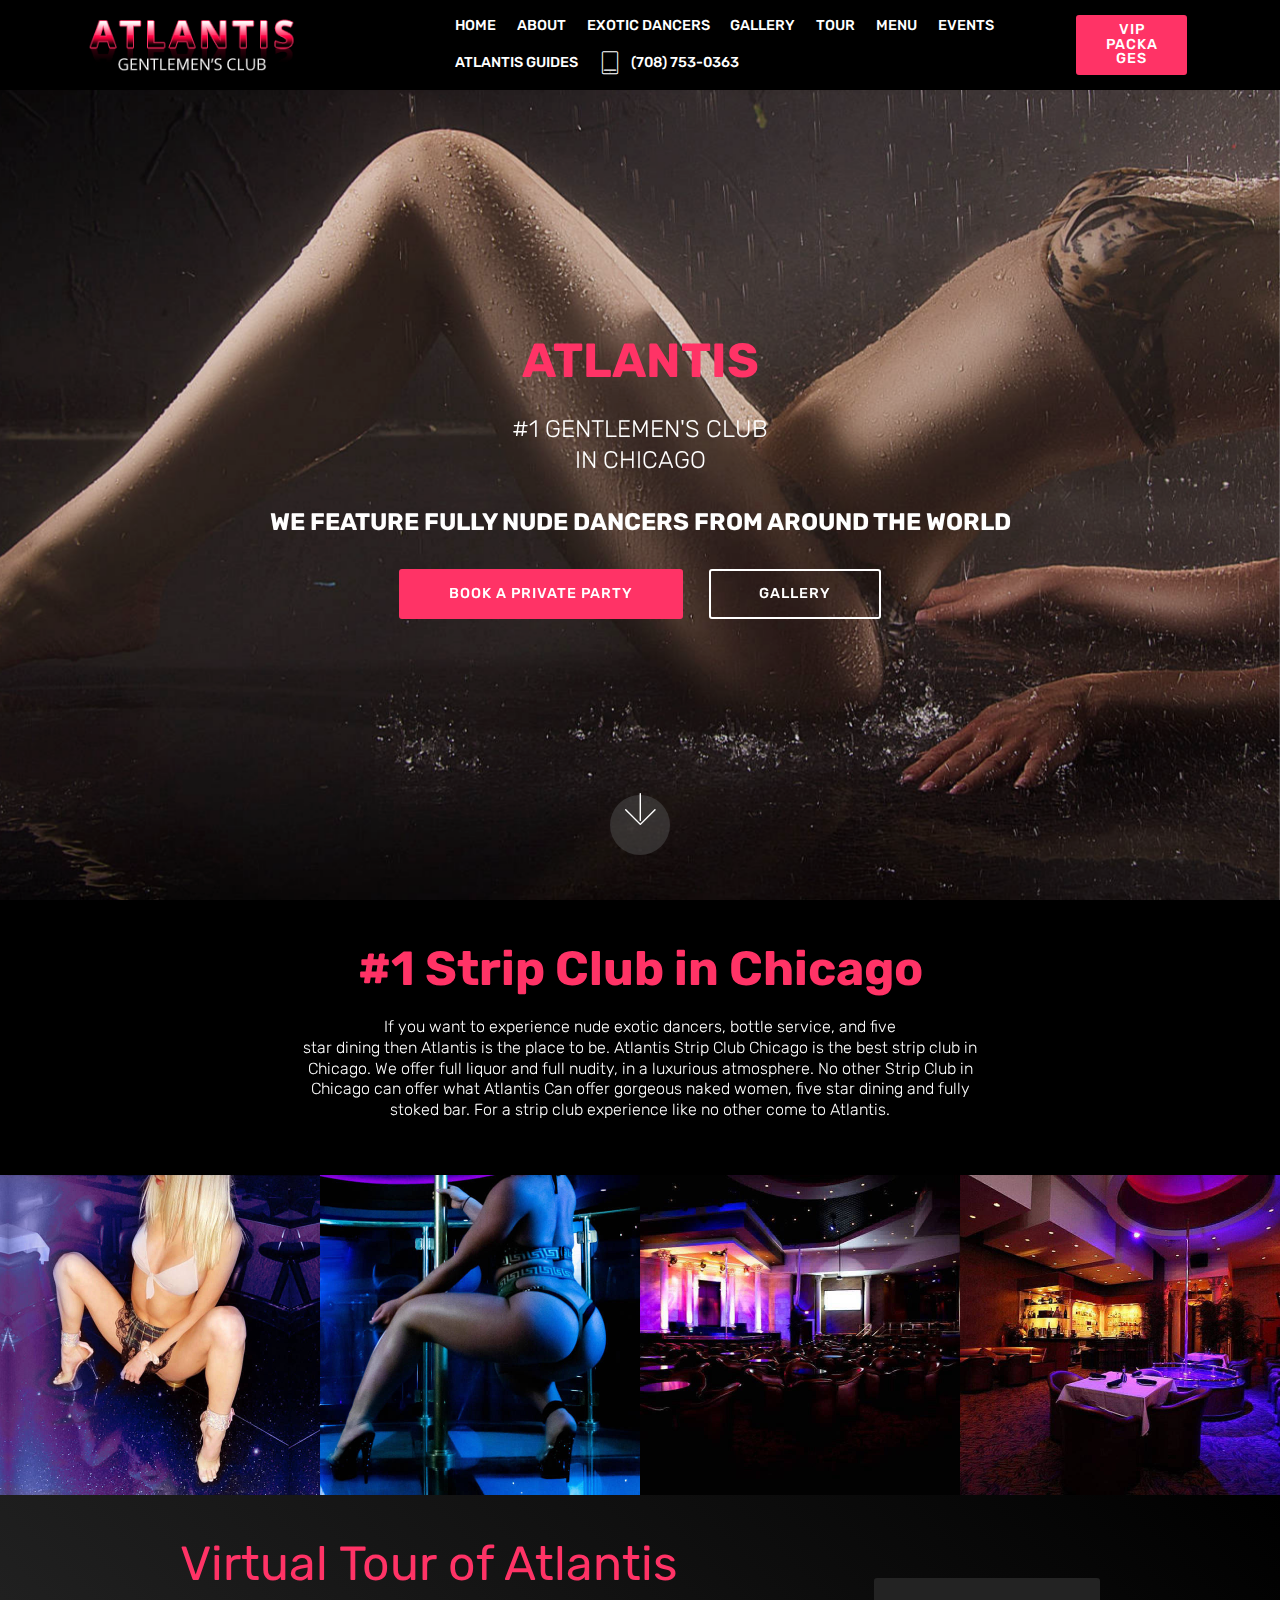
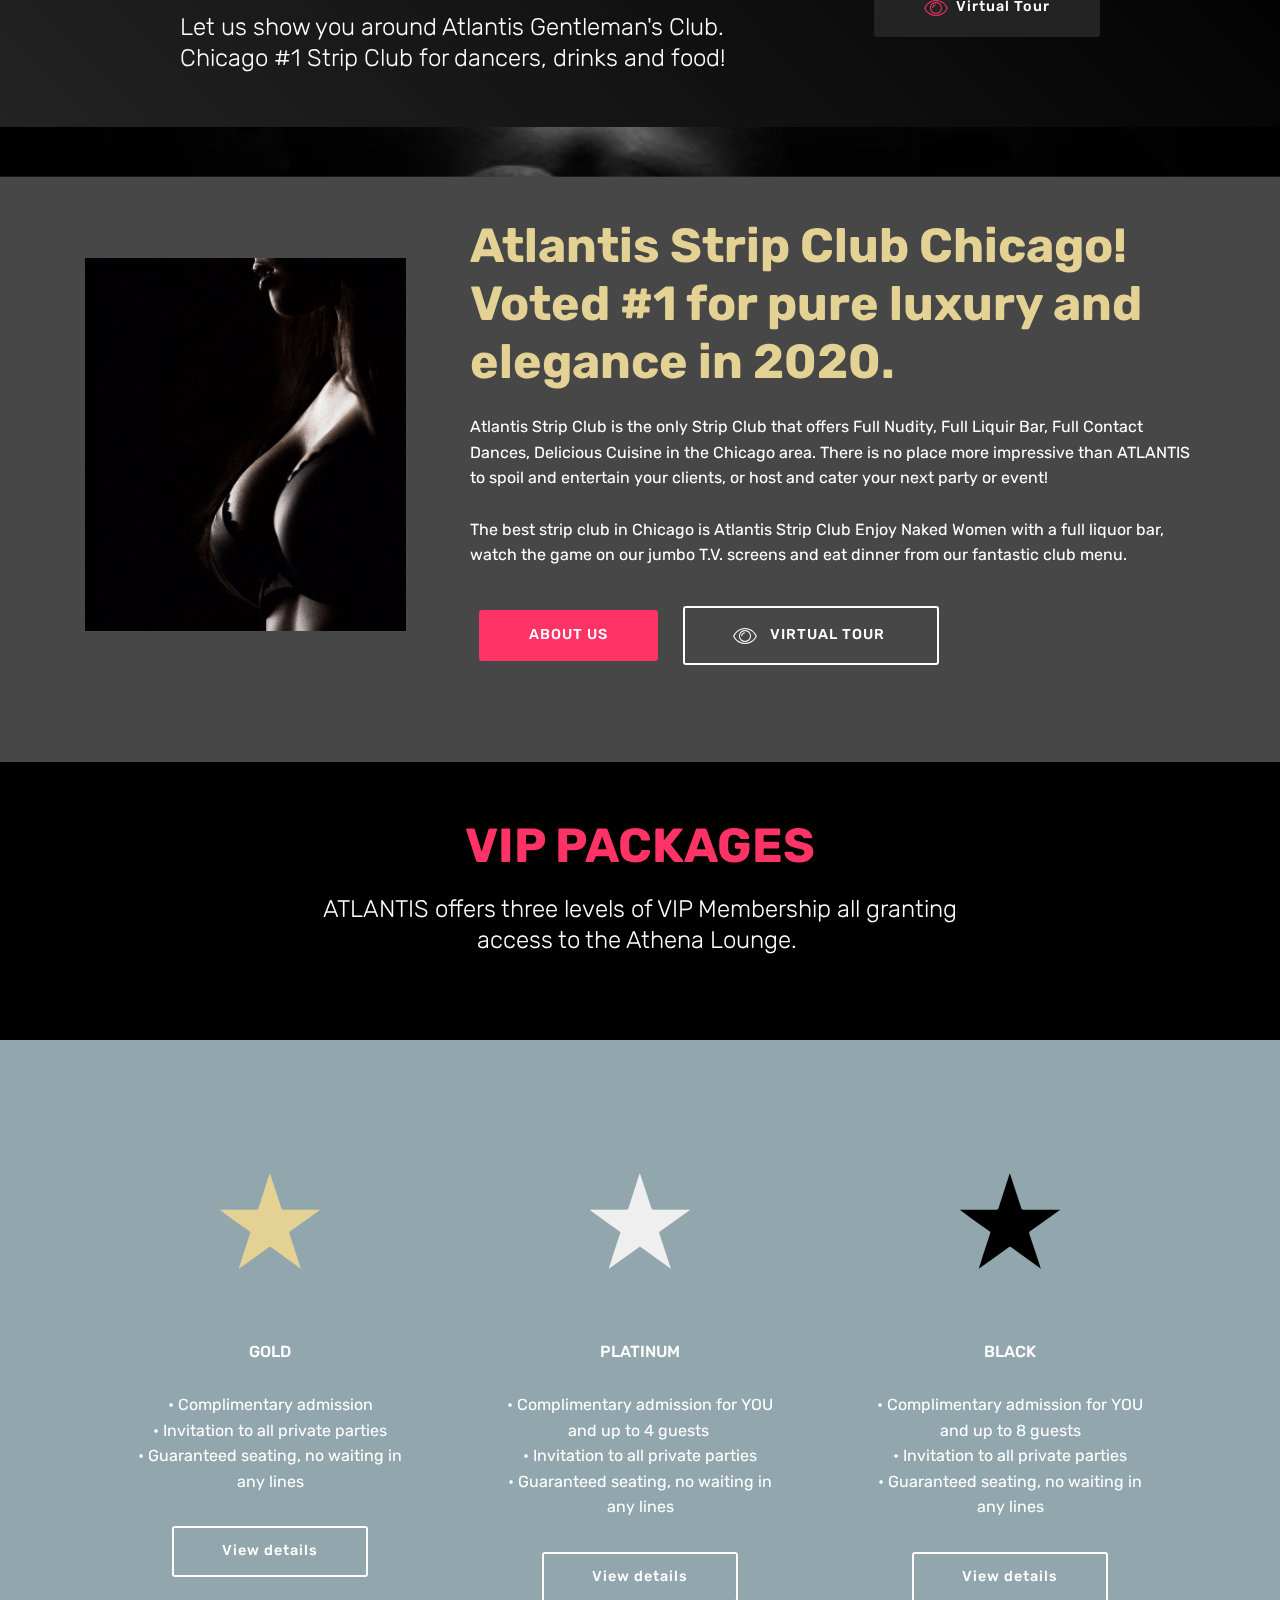
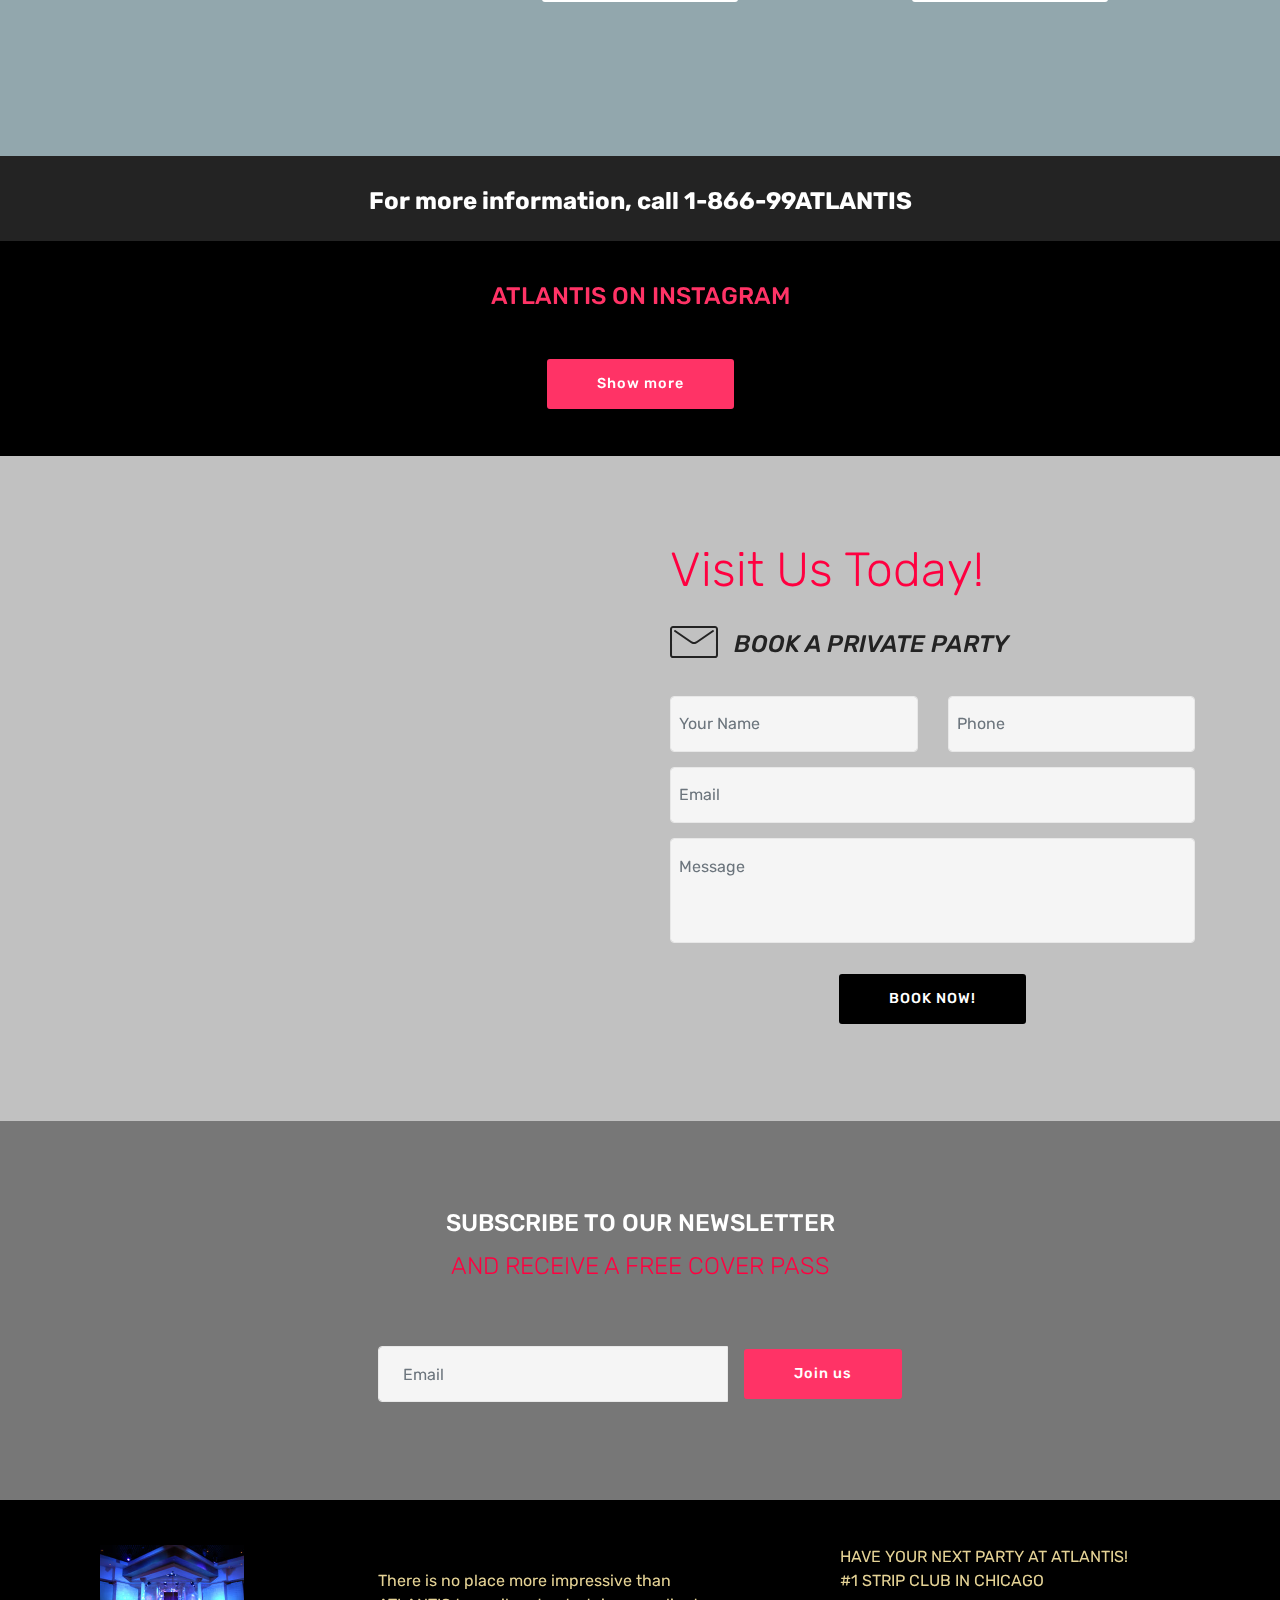
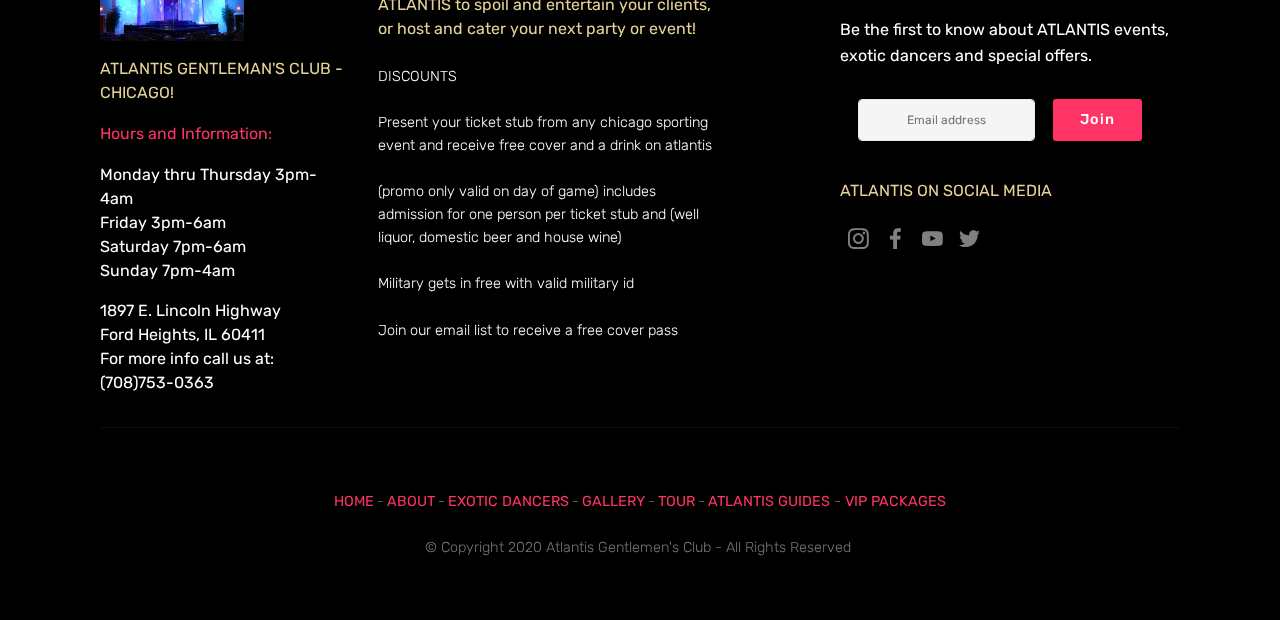
==== commit f5c5f5b0: "create github pages" ====
--- a/index.html
+++ b/index.html
@@ -95,7 +95,7 @@
                         
                         TOUR</a></li><li class="nav-item"><a class="nav-link link text-white display-4" href="menu.html">
                         
-                        MENU</a></li><li class="nav-item"><a class="nav-link link text-white display-4" href="events-atlantis-chicago.html">EVENTS</a></li><li class="nav-item"><a class="nav-link link text-white display-4" href="page9.html">ATLANTIS GUIDES</a></li>
+                        MENU</a></li><li class="nav-item"><a class="nav-link link text-white display-4" href="events-atlantis-chicago.html">EVENTS</a></li><li class="nav-item"><a class="nav-link link text-white display-4" href="atlantis-blog.html">ATLANTIS GUIDES</a></li>
                 <li class="nav-item"><a class="nav-link link text-white display-4" href="tel:+1-708-753-0363"><span class="mbri-tablet-vertical mbr-iconfont mbr-iconfont-btn"></span>(708) 753-0363</a></li></ul>
             <div class="navbar-buttons mbr-section-btn"><a class="btn btn-sm btn-secondary display-4" href="strip-club-chicago-vip.html">
                     
@@ -104,7 +104,7 @@
     </nav>
 </section>
 
-<section class="engine"><a href="https://mobirise.info/f">easy site creator</a></section><section class="cid-qQ8nuEsuZ7 mbr-fullscreen mbr-parallax-background" id="header2-3">
+<section class="engine"><a href="https://mobirise.info/r">free bootstrap template</a></section><section class="cid-qQ8nuEsuZ7 mbr-fullscreen mbr-parallax-background" id="header2-3">
 
     
 
@@ -345,7 +345,7 @@
     <div class="container">
         <div class="row">
             <div class="col-md-6">
-                <div class="google-map"><iframe frameborder="0" style="border:0" src="https://www.google.com/maps/embed/v1/place?key=AIzaSyAEIpgj38KyLFELm2bK9Y7krBkz1K-cMq8&amp;q=place_id:ChIJk5C9hogeDogRAYXJu7R1ias" allowfullscreen=""></iframe></div>
+                <div class="google-map"><iframe frameborder="0" style="border:0" src="https://www.google.com/maps/embed/v1/place?key=AIzaSyCy9r70T3NYf3PhvVflTo0_zdif2_IoIYs&amp;q=place_id:ChIJk5C9hogeDogRAYXJu7R1ias" allowfullscreen=""></iframe></div>
             </div>
             <div class="col-md-6">
                 <h2 class="pb-3 align-left mbr-fonts-style display-2">
@@ -362,7 +362,7 @@
                 </div>
                 <div data-form-type="formoid">
                     <div data-form-alert="" hidden="">Thanks for filling out the Atlantis "book a party" form!</div>
-                    <form class="block mbr-form" action="https://mobirise.com/" method="post" data-form-title="Mobirise Form"><input type="hidden" name="email" data-form-email="true" value="PY3wiOcUrsrsSNGcRoawPrsDunrmkgfRjWL/9O5tgjTXJp1PTKQ2MaXjjLBM8uRypzeNMTkLwuMzRGkT1i8RBRjLpaIX26fuEQVWpEuAEkuMB1gDwIHsDZGfc5ZotXKK.5yntfzT4UYEMrlMpgjPemxBzICKwEkN5sC0s5jHAj7sBEg8ipR5bwfO8ByOax+A7oKiCTa1e4Oy3wckbTzvnzQXa6KZENIzDscdFpHMjgxmv1MMjJQhYFyTH/8P+uwFK">
+                    <form class="block mbr-form" action="https://mobirise.com/" method="post" data-form-title="Mobirise Form"><input type="hidden" name="email" data-form-email="true" value="OpMBYW407xW6l51kvj7NcQca2YpXGlGZZytKQl3dINiBiB0dZfFYGmCZNTEiXrQttqReb8TZa78oAepbzmnm+gl4sPkU50/26w9gbcKUdXcRI+bPS93prM9B/rNACusO.fNvB9vy5u9JqYC5uXrLfLYjsg+yhhhIfYklyzua/rll1APYDfFa8cr9XiYUvGgCekUBiWYri4FB6Ufhv4iNzmylrGfxYi5y0LrVGg1r1mgh3V1dWbw5ga5IGZvw4cPny">
                         <div class="row">
                             <div class="col-md-6 multi-horizontal" data-for="name">
                                 <input type="text" class="form-control input" name="name" data-form-field="Name" placeholder="Your Name" required="" id="name-form4-x">
@@ -403,7 +403,7 @@
         <div class="row py-2 justify-content-center">
             <div class="col-12 col-lg-6  col-md-8 " data-form-type="formoid">
                 <div data-form-alert="" hidden="">Thanks for filling out the form!</div>
-                <form class="mbr-form" action="https://mobirise.com/" method="post" data-form-title="Mobirise Form"><input type="hidden" name="email" data-form-email="true" value="6xpUp7BCpmlN4dZT+yo/vUJQOM7nr4rCkX/n6lW9FhAwj8jqAf8dFaRjPG3P7ik1den3pzztrXoilyIq9O2Mu4LgZMbJw5PCjrWlA0SJpwBKUNpqsOSjbJ0DEh6fgqGm.dMrpSJEWSkIV3Xy/wpa1G8riQEw/C37mWW/O7FjJa3Uayk9SQV/kC9f0853AnI94MvhfskwZB3Rzk3dustgvXD1MiKttWFU93jFGU57nNhpK0+iHhBwKqTpbub7F/cia">
+                <form class="mbr-form" action="https://mobirise.com/" method="post" data-form-title="Mobirise Form"><input type="hidden" name="email" data-form-email="true" value="lx1yzfVyoM/C0znDeF1HrAxFHmGROF20cki6tgeZuvRiASLd4CVUB9xfXbukdEJZugoykXK7GwakU5OXEqCuRCZJJqkMGdilY7UBrdE9RXg4ATjhv7fxI3suDtfBg8KO.m52ZGQLzNCM1rGmTCDky0D8NNYfvaRg5s8HocNPC5hEj0Q9tyLPomw1oBX4AIYYfkGVNLc4d1xSA3zaH4YKeRxsyn3hrjzj1o7g9zzJ+TYGVwqms4ngf9B374suf9v7/">
                     <div class="mbr-subscribe input-group">
                         <input class="form-control" type="email" name="email" placeholder="Email" data-form-field="Email" required="" id="email-form3-10">
                         <span class="input-group-btn"><button href="" type="submit" class="btn  btn-secondary display-4">Join us</button></span>
@@ -414,7 +414,7 @@
     </div>
 </section>
 
-<section class="footer4 cid-rTlOCJBdqm" id="footer4-7a">
+<section class="footer4 cid-rTo4M2Qxpm" id="footer4-7v">
 
     
 
@@ -454,9 +454,9 @@
                     <div data-form-alert="" hidden="" class="align-center">Thanks for filling out the form!</div>
 
                     <form class="form-inline" action="https://mobirise.com/" method="post" data-form-title="Mobirise Form">
-                        <input type="hidden" value="ESQGPJBKaCVEmUfOKDLn1k73pNvhUCZoblbbDvIip2jYYVoBKhMIzLUoH04uof65oaUqAXG/KeV+ZlWJ0ZC6TFUor05fUbK8hACslKW/Zdc0d5CH2FG5GoT6lt6+ZBHr.dDrnIn99CW4CeAK4cpOvKTYB2wDncaWljRfQ+QUphvffjWmugItn+MycIj/J3XLXChMYGs2xpAt+IRN4UUjRjulBzMwtulBckaQXpqB4enXBnKaZQfFmsDbDw041ACS1" data-form-email="true">
+                        <input type="hidden" value="FFTzGMv/Q/MnF0nDAhgUgl5Amm+zunnpJ8WkNjGh0QY9mJFHb7miviDk28okKsBxM99URWT9yKA7bPEwcSriZ5CCvBx0AuLQ1D9V+f/lTD3vJjEoNX5b9z59naWtWXHq.Upm05SqSqTaarLaziAP1YK2d7e/8BIyeWF+WZhmmp9zBmksTj7lx0Pn6eMsChqHasg1D4Fk8kphqZgRgoJcaVqHDUm3g7pB8TAgGK2VGP0C1WPt93xVVUrdzFutbM5Hx" data-form-email="true">
                         <div class="form-group">
-                            <input type="email" class="form-control input-sm input-inverse my-2" name="email" required="" data-form-field="Email" placeholder="Email address" id="email-footer4-7a">
+                            <input type="email" class="form-control input-sm input-inverse my-2" name="email" required="" data-form-field="Email" placeholder="Email address" id="email-footer4-7v">
                         </div>
                         <div class="input-group-btn m-2"><button href="" class="btn btn-secondary display-4" type="submit" role="button">Join</button></div>
                     </form>
@@ -496,7 +496,7 @@
             </div>
             <div class="media-container-row mbr-white">
                 <div class="col-sm-12 copyright">
-                    <p class="mbr-text mbr-fonts-style display-4"><strong><a href="#top" class="text-secondary"><br></a></strong><br><strong><a href="#top" class="text-secondary">HOME</a> </strong>-<strong> <a href="strip-club-chicago-services-and-amenities.html" class="text-secondary">ABOUT</a> </strong>-<strong> <a href="exotic-dancers-chicago.html" class="text-secondary">EXOTIC DANCERS</a> </strong>-<strong> <a href="gallery.html" class="text-secondary">GALLERY</a> </strong>-<strong> <a href="strip-club-chicago-tour.html">TOUR</a> </strong>-<strong>&nbsp;<a href="party-guides.html">GUIDES</a> </strong>- <a href="events-atlantis-chicago.html">EVENTS</a> -&nbsp;<strong> <a href="party-guides.html">ATLANTIS BLOG</a></strong> -&nbsp;<a href="strip-club-chicago-vip.html">VIP PACKAGES</a><br><a href="strip-club-chicago-vip.html"><br></a>© Copyright 2020 Atlantis Gentlemen's Club - All Rights Reserved&nbsp;<a href="strip-club-chicago-vip.html"><br></a></p>
+                    <p class="mbr-text mbr-fonts-style display-4"><strong><a href="#top" class="text-secondary"><br></a></strong><br><strong><a href="#top" class="text-secondary">HOME</a> </strong>-<strong> <a href="strip-club-chicago-services-and-amenities.html" class="text-secondary">ABOUT</a> </strong>-<strong> <a href="exotic-dancers-chicago.html" class="text-secondary">EXOTIC DANCERS</a> </strong>-<strong> <a href="gallery.html" class="text-secondary">GALLERY</a> </strong>-<strong> <a href="strip-club-chicago-tour.html">TOUR</a> </strong>-<strong>&nbsp;</strong><strong><a href="atlantis-blog.html">ATLANTIS GUIDES</a></strong>&nbsp;-&nbsp;<a href="strip-club-chicago-vip.html">VIP PACKAGES</a><br><a href="strip-club-chicago-vip.html"><br></a>© Copyright 2020 Atlantis Gentlemen's Club - All Rights Reserved&nbsp;<a href="strip-club-chicago-vip.html"><br></a></p>
                 </div>
             </div>
         </div>
@@ -524,7 +524,7 @@
                             
 
                             <div class="form-wrapper" data-form-type="formoid">
-                                <form action="https://mobirise.com/" method="POST" class="mbr-form form-with-styler" data-form-title="Mobirise Form"><input type="hidden" name="email" data-form-email="true" value="oi3Rhpx4MQoNo4iBoPD+1RczkC8MW9v1e0ouTDbIwL4MS0p1rmguIUDQJo973GL+ZLrnpUafml6oXXozsrDJOMrwESXMcW+lFns7deaOeQ+tA1yXWH6NUJZ68neqq+av.xJh2eiWyLaP9kYHfhj79ZEHJcO2v15J3du8mGyFxKcH2rJm5w278BZw2WF16HtD593Ux+eQbtGZOObp1NzZV99JUn3NTLOM9AMNvnvEgD4fsJI81gDGgjVGsKLt5AYig">
+                                <form action="https://mobirise.com/" method="POST" class="mbr-form form-with-styler" data-form-title="Mobirise Form"><input type="hidden" name="email" data-form-email="true" value="Iz8bVjY7tJ6RtfezK+3bFutA7Wgcof8k3wKi1uWQnog2AgEh0DqxUJ4d+Ml2RO3enzlOYKOjBUkNcDZIDLekiWfTXsioUt26XQysVzOKScO+2AFcZS8Hsri6QqmOu54s.zevAbN1iYb/WvxR9dRHuLakL6vU8Yu29QFpcd1YV/31TsYRHxK6VczbruV/BlZe8XnCTGfzdy7beIB3vFn8pDm+JM6NK/kShEZT8gaeWn0ms6YTRAlsN2tCi9Wl+JRhv">
                                     <div class="container">
                                         <div class="row">
                                             <div hidden="hidden" data-form-alert="" class="alert alert-success col-12">Thanks for joining Atlantis!</div>
--- a/assets/mobirise/css/mbr-additional.css
+++ b/assets/mobirise/css/mbr-additional.css
@@ -1418,122 +1418,122 @@
 .cid-qQe0GDiFlP H2 {
   color: #ffffff;
 }
-.cid-rTlOCJBdqm {
+.cid-rTo4M2Qxpm {
   padding-top: 45px;
   padding-bottom: 45px;
   background-color: #000000;
 }
 @media (max-width: 767px) {
-  .cid-rTlOCJBdqm .content {
+  .cid-rTo4M2Qxpm .content {
     text-align: center;
   }
-  .cid-rTlOCJBdqm .content > div:not(:last-child) {
+  .cid-rTo4M2Qxpm .content > div:not(:last-child) {
     margin-bottom: 2rem;
   }
 }
-.cid-rTlOCJBdqm .img-logo img {
+.cid-rTo4M2Qxpm .img-logo img {
   height: 6rem;
 }
-.cid-rTlOCJBdqm [type="email"] {
+.cid-rTo4M2Qxpm [type="email"] {
   font-size: .75rem;
   margin-bottom: 5px;
   text-align: center;
   min-width: 150px;
 }
-.cid-rTlOCJBdqm .input-group-btn {
+.cid-rTo4M2Qxpm .input-group-btn {
   display: inline-block;
 }
-.cid-rTlOCJBdqm .input-group-btn a.btn {
+.cid-rTo4M2Qxpm .input-group-btn a.btn {
   margin: 0 !important;
 }
-.cid-rTlOCJBdqm .input-group {
+.cid-rTo4M2Qxpm .input-group {
   -webkit-flex-wrap: wrap;
   flex-wrap: wrap;
   justify-content: center;
 }
-.cid-rTlOCJBdqm [type="submit"] {
+.cid-rTo4M2Qxpm [type="submit"] {
   padding: .75rem 1.5625rem !important;
   margin-left: .625rem;
   text-transform: none;
 }
-.cid-rTlOCJBdqm .social-list {
+.cid-rTo4M2Qxpm .social-list {
   padding-left: 0;
   margin-bottom: 0;
   list-style: none;
   display: flex;
   flex-wrap: wrap;
 }
-.cid-rTlOCJBdqm .social-list .mbr-iconfont-social {
+.cid-rTo4M2Qxpm .social-list .mbr-iconfont-social {
   font-size: 1.3rem;
   color: #fff;
 }
-.cid-rTlOCJBdqm .social-list .soc-item {
+.cid-rTo4M2Qxpm .social-list .soc-item {
   margin: 0 .5rem;
 }
-.cid-rTlOCJBdqm .social-list a {
+.cid-rTo4M2Qxpm .social-list a {
   margin: 0;
   opacity: .5;
   -webkit-transition: .2s linear;
   transition: .2s linear;
 }
-.cid-rTlOCJBdqm .social-list a:hover {
+.cid-rTo4M2Qxpm .social-list a:hover {
   opacity: 1;
 }
 @media (max-width: 767px) {
-  .cid-rTlOCJBdqm .social-list {
+  .cid-rTo4M2Qxpm .social-list {
     justify-content: center;
     -webkit-justify-content: center;
   }
 }
 @media (max-width: 767px) {
-  .cid-rTlOCJBdqm .footer-lower .copyright {
+  .cid-rTo4M2Qxpm .footer-lower .copyright {
     margin-bottom: 1rem;
     text-align: center;
   }
 }
-.cid-rTlOCJBdqm .footer-lower hr {
+.cid-rTo4M2Qxpm .footer-lower hr {
   margin: 1rem 0;
   border-color: #fff;
   opacity: .05;
 }
-.cid-rTlOCJBdqm form .input-group input.form-control,
-.cid-rTlOCJBdqm form .input-group-btn .btn {
+.cid-rTo4M2Qxpm form .input-group input.form-control,
+.cid-rTo4M2Qxpm form .input-group-btn .btn {
   border-top-right-radius: 3px;
   border-bottom-right-radius: 3px;
   border-top-left-radius: 3px;
   border-bottom-left-radius: 3px;
 }
-.cid-rTlOCJBdqm .form-inline {
+.cid-rTo4M2Qxpm .form-inline {
   justify-content: center;
 }
-.cid-rTlOCJBdqm .form-group {
+.cid-rTo4M2Qxpm .form-group {
   margin: 0;
 }
 @media (max-width: 767px) {
-  .cid-rTlOCJBdqm .foot-logo {
+  .cid-rTo4M2Qxpm .foot-logo {
     text-align: center !important;
   }
-  .cid-rTlOCJBdqm .foot-title {
+  .cid-rTo4M2Qxpm .foot-title {
     text-align: center !important;
   }
-  .cid-rTlOCJBdqm .mbr-text {
+  .cid-rTo4M2Qxpm .mbr-text {
     text-align: center !important;
   }
 }
-.cid-rTlOCJBdqm .foot-title {
+.cid-rTo4M2Qxpm .foot-title {
   color: #e4d295;
 }
-.cid-rTlOCJBdqm .foot-title B {
+.cid-rTo4M2Qxpm .foot-title B {
   color: #ff3366;
 }
-.cid-rTlOCJBdqm .foot-logo {
+.cid-rTo4M2Qxpm .foot-logo {
   color: #ffffff;
 }
-.cid-rTlOCJBdqm .copyright > p {
+.cid-rTo4M2Qxpm .copyright > p {
   text-align: center;
   color: #767676;
 }
-.cid-rTlOCJBdqm .mbr-links-column {
+.cid-rTo4M2Qxpm .mbr-links-column {
   color: #ff3366;
 }
 .cid-rTlyEN7HBp.popup-builder {
@@ -2526,122 +2526,122 @@
 .cid-qQesfcUULf H2 {
   color: #ffffff;
 }
-.cid-rTlPr83Emr {
+.cid-rTo5fvBnJR {
   padding-top: 45px;
   padding-bottom: 45px;
   background-color: #000000;
 }
 @media (max-width: 767px) {
-  .cid-rTlPr83Emr .content {
+  .cid-rTo5fvBnJR .content {
     text-align: center;
   }
-  .cid-rTlPr83Emr .content > div:not(:last-child) {
+  .cid-rTo5fvBnJR .content > div:not(:last-child) {
     margin-bottom: 2rem;
   }
 }
-.cid-rTlPr83Emr .img-logo img {
+.cid-rTo5fvBnJR .img-logo img {
   height: 6rem;
 }
-.cid-rTlPr83Emr [type="email"] {
+.cid-rTo5fvBnJR [type="email"] {
   font-size: .75rem;
   margin-bottom: 5px;
   text-align: center;
   min-width: 150px;
 }
-.cid-rTlPr83Emr .input-group-btn {
+.cid-rTo5fvBnJR .input-group-btn {
   display: inline-block;
 }
-.cid-rTlPr83Emr .input-group-btn a.btn {
+.cid-rTo5fvBnJR .input-group-btn a.btn {
   margin: 0 !important;
 }
-.cid-rTlPr83Emr .input-group {
+.cid-rTo5fvBnJR .input-group {
   -webkit-flex-wrap: wrap;
   flex-wrap: wrap;
   justify-content: center;
 }
-.cid-rTlPr83Emr [type="submit"] {
+.cid-rTo5fvBnJR [type="submit"] {
   padding: .75rem 1.5625rem !important;
   margin-left: .625rem;
   text-transform: none;
 }
-.cid-rTlPr83Emr .social-list {
+.cid-rTo5fvBnJR .social-list {
   padding-left: 0;
   margin-bottom: 0;
   list-style: none;
   display: flex;
   flex-wrap: wrap;
 }
-.cid-rTlPr83Emr .social-list .mbr-iconfont-social {
+.cid-rTo5fvBnJR .social-list .mbr-iconfont-social {
   font-size: 1.3rem;
   color: #fff;
 }
-.cid-rTlPr83Emr .social-list .soc-item {
+.cid-rTo5fvBnJR .social-list .soc-item {
   margin: 0 .5rem;
 }
-.cid-rTlPr83Emr .social-list a {
+.cid-rTo5fvBnJR .social-list a {
   margin: 0;
   opacity: .5;
   -webkit-transition: .2s linear;
   transition: .2s linear;
 }
-.cid-rTlPr83Emr .social-list a:hover {
+.cid-rTo5fvBnJR .social-list a:hover {
   opacity: 1;
 }
 @media (max-width: 767px) {
-  .cid-rTlPr83Emr .social-list {
+  .cid-rTo5fvBnJR .social-list {
     justify-content: center;
     -webkit-justify-content: center;
   }
 }
 @media (max-width: 767px) {
-  .cid-rTlPr83Emr .footer-lower .copyright {
+  .cid-rTo5fvBnJR .footer-lower .copyright {
     margin-bottom: 1rem;
     text-align: center;
   }
 }
-.cid-rTlPr83Emr .footer-lower hr {
+.cid-rTo5fvBnJR .footer-lower hr {
   margin: 1rem 0;
   border-color: #fff;
   opacity: .05;
 }
-.cid-rTlPr83Emr form .input-group input.form-control,
-.cid-rTlPr83Emr form .input-group-btn .btn {
+.cid-rTo5fvBnJR form .input-group input.form-control,
+.cid-rTo5fvBnJR form .input-group-btn .btn {
   border-top-right-radius: 3px;
   border-bottom-right-radius: 3px;
   border-top-left-radius: 3px;
   border-bottom-left-radius: 3px;
 }
-.cid-rTlPr83Emr .form-inline {
+.cid-rTo5fvBnJR .form-inline {
   justify-content: center;
 }
-.cid-rTlPr83Emr .form-group {
+.cid-rTo5fvBnJR .form-group {
   margin: 0;
 }
 @media (max-width: 767px) {
-  .cid-rTlPr83Emr .foot-logo {
+  .cid-rTo5fvBnJR .foot-logo {
     text-align: center !important;
   }
-  .cid-rTlPr83Emr .foot-title {
+  .cid-rTo5fvBnJR .foot-title {
     text-align: center !important;
   }
-  .cid-rTlPr83Emr .mbr-text {
+  .cid-rTo5fvBnJR .mbr-text {
     text-align: center !important;
   }
 }
-.cid-rTlPr83Emr .foot-title {
+.cid-rTo5fvBnJR .foot-title {
   color: #e4d295;
 }
-.cid-rTlPr83Emr .foot-title B {
+.cid-rTo5fvBnJR .foot-title B {
   color: #ff3366;
 }
-.cid-rTlPr83Emr .foot-logo {
+.cid-rTo5fvBnJR .foot-logo {
   color: #ffffff;
 }
-.cid-rTlPr83Emr .copyright > p {
+.cid-rTo5fvBnJR .copyright > p {
   text-align: center;
   color: #767676;
 }
-.cid-rTlPr83Emr .mbr-links-column {
+.cid-rTo5fvBnJR .mbr-links-column {
   color: #ff3366;
 }
 .cid-rTlzPvX3oj.popup-builder {
@@ -3631,122 +3631,122 @@
 .cid-qQeCmN3zaO H2 {
   color: #ffffff;
 }
-.cid-rTlP1sxhQH {
+.cid-rTo51Fx3eJ {
   padding-top: 45px;
   padding-bottom: 45px;
   background-color: #000000;
 }
 @media (max-width: 767px) {
-  .cid-rTlP1sxhQH .content {
+  .cid-rTo51Fx3eJ .content {
     text-align: center;
   }
-  .cid-rTlP1sxhQH .content > div:not(:last-child) {
+  .cid-rTo51Fx3eJ .content > div:not(:last-child) {
     margin-bottom: 2rem;
   }
 }
-.cid-rTlP1sxhQH .img-logo img {
+.cid-rTo51Fx3eJ .img-logo img {
   height: 6rem;
 }
-.cid-rTlP1sxhQH [type="email"] {
+.cid-rTo51Fx3eJ [type="email"] {
   font-size: .75rem;
   margin-bottom: 5px;
   text-align: center;
   min-width: 150px;
 }
-.cid-rTlP1sxhQH .input-group-btn {
+.cid-rTo51Fx3eJ .input-group-btn {
   display: inline-block;
 }
-.cid-rTlP1sxhQH .input-group-btn a.btn {
+.cid-rTo51Fx3eJ .input-group-btn a.btn {
   margin: 0 !important;
 }
-.cid-rTlP1sxhQH .input-group {
+.cid-rTo51Fx3eJ .input-group {
   -webkit-flex-wrap: wrap;
   flex-wrap: wrap;
   justify-content: center;
 }
-.cid-rTlP1sxhQH [type="submit"] {
+.cid-rTo51Fx3eJ [type="submit"] {
   padding: .75rem 1.5625rem !important;
   margin-left: .625rem;
   text-transform: none;
 }
-.cid-rTlP1sxhQH .social-list {
+.cid-rTo51Fx3eJ .social-list {
   padding-left: 0;
   margin-bottom: 0;
   list-style: none;
   display: flex;
   flex-wrap: wrap;
 }
-.cid-rTlP1sxhQH .social-list .mbr-iconfont-social {
+.cid-rTo51Fx3eJ .social-list .mbr-iconfont-social {
   font-size: 1.3rem;
   color: #fff;
 }
-.cid-rTlP1sxhQH .social-list .soc-item {
+.cid-rTo51Fx3eJ .social-list .soc-item {
   margin: 0 .5rem;
 }
-.cid-rTlP1sxhQH .social-list a {
+.cid-rTo51Fx3eJ .social-list a {
   margin: 0;
   opacity: .5;
   -webkit-transition: .2s linear;
   transition: .2s linear;
 }
-.cid-rTlP1sxhQH .social-list a:hover {
+.cid-rTo51Fx3eJ .social-list a:hover {
   opacity: 1;
 }
 @media (max-width: 767px) {
-  .cid-rTlP1sxhQH .social-list {
+  .cid-rTo51Fx3eJ .social-list {
     justify-content: center;
     -webkit-justify-content: center;
   }
 }
 @media (max-width: 767px) {
-  .cid-rTlP1sxhQH .footer-lower .copyright {
+  .cid-rTo51Fx3eJ .footer-lower .copyright {
     margin-bottom: 1rem;
     text-align: center;
   }
 }
-.cid-rTlP1sxhQH .footer-lower hr {
+.cid-rTo51Fx3eJ .footer-lower hr {
   margin: 1rem 0;
   border-color: #fff;
   opacity: .05;
 }
-.cid-rTlP1sxhQH form .input-group input.form-control,
-.cid-rTlP1sxhQH form .input-group-btn .btn {
+.cid-rTo51Fx3eJ form .input-group input.form-control,
+.cid-rTo51Fx3eJ form .input-group-btn .btn {
   border-top-right-radius: 3px;
   border-bottom-right-radius: 3px;
   border-top-left-radius: 3px;
   border-bottom-left-radius: 3px;
 }
-.cid-rTlP1sxhQH .form-inline {
+.cid-rTo51Fx3eJ .form-inline {
   justify-content: center;
 }
-.cid-rTlP1sxhQH .form-group {
+.cid-rTo51Fx3eJ .form-group {
   margin: 0;
 }
 @media (max-width: 767px) {
-  .cid-rTlP1sxhQH .foot-logo {
+  .cid-rTo51Fx3eJ .foot-logo {
     text-align: center !important;
   }
-  .cid-rTlP1sxhQH .foot-title {
+  .cid-rTo51Fx3eJ .foot-title {
     text-align: center !important;
   }
-  .cid-rTlP1sxhQH .mbr-text {
+  .cid-rTo51Fx3eJ .mbr-text {
     text-align: center !important;
   }
 }
-.cid-rTlP1sxhQH .foot-title {
+.cid-rTo51Fx3eJ .foot-title {
   color: #e4d295;
 }
-.cid-rTlP1sxhQH .foot-title B {
+.cid-rTo51Fx3eJ .foot-title B {
   color: #ff3366;
 }
-.cid-rTlP1sxhQH .foot-logo {
+.cid-rTo51Fx3eJ .foot-logo {
   color: #ffffff;
 }
-.cid-rTlP1sxhQH .copyright > p {
+.cid-rTo51Fx3eJ .copyright > p {
   text-align: center;
   color: #767676;
 }
-.cid-rTlP1sxhQH .mbr-links-column {
+.cid-rTo51Fx3eJ .mbr-links-column {
   color: #ff3366;
 }
 .cid-rTlzPtyXqO.popup-builder {
@@ -4835,122 +4835,122 @@
 .cid-qQeCyXHDXN H2 {
   color: #ffffff;
 }
-.cid-rTlPgyVXck {
+.cid-rTo56NToPu {
   padding-top: 45px;
   padding-bottom: 45px;
   background-color: #000000;
 }
 @media (max-width: 767px) {
-  .cid-rTlPgyVXck .content {
+  .cid-rTo56NToPu .content {
     text-align: center;
   }
-  .cid-rTlPgyVXck .content > div:not(:last-child) {
+  .cid-rTo56NToPu .content > div:not(:last-child) {
     margin-bottom: 2rem;
   }
 }
-.cid-rTlPgyVXck .img-logo img {
+.cid-rTo56NToPu .img-logo img {
   height: 6rem;
 }
-.cid-rTlPgyVXck [type="email"] {
+.cid-rTo56NToPu [type="email"] {
   font-size: .75rem;
   margin-bottom: 5px;
   text-align: center;
   min-width: 150px;
 }
-.cid-rTlPgyVXck .input-group-btn {
+.cid-rTo56NToPu .input-group-btn {
   display: inline-block;
 }
-.cid-rTlPgyVXck .input-group-btn a.btn {
+.cid-rTo56NToPu .input-group-btn a.btn {
   margin: 0 !important;
 }
-.cid-rTlPgyVXck .input-group {
+.cid-rTo56NToPu .input-group {
   -webkit-flex-wrap: wrap;
   flex-wrap: wrap;
   justify-content: center;
 }
-.cid-rTlPgyVXck [type="submit"] {
+.cid-rTo56NToPu [type="submit"] {
   padding: .75rem 1.5625rem !important;
   margin-left: .625rem;
   text-transform: none;
 }
-.cid-rTlPgyVXck .social-list {
+.cid-rTo56NToPu .social-list {
   padding-left: 0;
   margin-bottom: 0;
   list-style: none;
   display: flex;
   flex-wrap: wrap;
 }
-.cid-rTlPgyVXck .social-list .mbr-iconfont-social {
+.cid-rTo56NToPu .social-list .mbr-iconfont-social {
   font-size: 1.3rem;
   color: #fff;
 }
-.cid-rTlPgyVXck .social-list .soc-item {
+.cid-rTo56NToPu .social-list .soc-item {
   margin: 0 .5rem;
 }
-.cid-rTlPgyVXck .social-list a {
+.cid-rTo56NToPu .social-list a {
   margin: 0;
   opacity: .5;
   -webkit-transition: .2s linear;
   transition: .2s linear;
 }
-.cid-rTlPgyVXck .social-list a:hover {
+.cid-rTo56NToPu .social-list a:hover {
   opacity: 1;
 }
 @media (max-width: 767px) {
-  .cid-rTlPgyVXck .social-list {
+  .cid-rTo56NToPu .social-list {
     justify-content: center;
     -webkit-justify-content: center;
   }
 }
 @media (max-width: 767px) {
-  .cid-rTlPgyVXck .footer-lower .copyright {
+  .cid-rTo56NToPu .footer-lower .copyright {
     margin-bottom: 1rem;
     text-align: center;
   }
 }
-.cid-rTlPgyVXck .footer-lower hr {
+.cid-rTo56NToPu .footer-lower hr {
   margin: 1rem 0;
   border-color: #fff;
   opacity: .05;
 }
-.cid-rTlPgyVXck form .input-group input.form-control,
-.cid-rTlPgyVXck form .input-group-btn .btn {
+.cid-rTo56NToPu form .input-group input.form-control,
+.cid-rTo56NToPu form .input-group-btn .btn {
   border-top-right-radius: 3px;
   border-bottom-right-radius: 3px;
   border-top-left-radius: 3px;
   border-bottom-left-radius: 3px;
 }
-.cid-rTlPgyVXck .form-inline {
+.cid-rTo56NToPu .form-inline {
   justify-content: center;
 }
-.cid-rTlPgyVXck .form-group {
+.cid-rTo56NToPu .form-group {
   margin: 0;
 }
 @media (max-width: 767px) {
-  .cid-rTlPgyVXck .foot-logo {
+  .cid-rTo56NToPu .foot-logo {
     text-align: center !important;
   }
-  .cid-rTlPgyVXck .foot-title {
+  .cid-rTo56NToPu .foot-title {
     text-align: center !important;
   }
-  .cid-rTlPgyVXck .mbr-text {
+  .cid-rTo56NToPu .mbr-text {
     text-align: center !important;
   }
 }
-.cid-rTlPgyVXck .foot-title {
+.cid-rTo56NToPu .foot-title {
   color: #e4d295;
 }
-.cid-rTlPgyVXck .foot-title B {
+.cid-rTo56NToPu .foot-title B {
   color: #ff3366;
 }
-.cid-rTlPgyVXck .foot-logo {
+.cid-rTo56NToPu .foot-logo {
   color: #ffffff;
 }
-.cid-rTlPgyVXck .copyright > p {
+.cid-rTo56NToPu .copyright > p {
   text-align: center;
   color: #767676;
 }
-.cid-rTlPgyVXck .mbr-links-column {
+.cid-rTo56NToPu .mbr-links-column {
   color: #ff3366;
 }
 .cid-rTlzPv7tnV.popup-builder {
@@ -5878,122 +5878,122 @@
 .cid-qQe7PsWw3f H2 {
   color: #ffffff;
 }
-.cid-rTlOP3hC0X {
+.cid-rTo4RF63zV {
   padding-top: 45px;
   padding-bottom: 45px;
   background-color: #000000;
 }
 @media (max-width: 767px) {
-  .cid-rTlOP3hC0X .content {
+  .cid-rTo4RF63zV .content {
     text-align: center;
   }
-  .cid-rTlOP3hC0X .content > div:not(:last-child) {
+  .cid-rTo4RF63zV .content > div:not(:last-child) {
     margin-bottom: 2rem;
   }
 }
-.cid-rTlOP3hC0X .img-logo img {
+.cid-rTo4RF63zV .img-logo img {
   height: 6rem;
 }
-.cid-rTlOP3hC0X [type="email"] {
+.cid-rTo4RF63zV [type="email"] {
   font-size: .75rem;
   margin-bottom: 5px;
   text-align: center;
   min-width: 150px;
 }
-.cid-rTlOP3hC0X .input-group-btn {
+.cid-rTo4RF63zV .input-group-btn {
   display: inline-block;
 }
-.cid-rTlOP3hC0X .input-group-btn a.btn {
+.cid-rTo4RF63zV .input-group-btn a.btn {
   margin: 0 !important;
 }
-.cid-rTlOP3hC0X .input-group {
+.cid-rTo4RF63zV .input-group {
   -webkit-flex-wrap: wrap;
   flex-wrap: wrap;
   justify-content: center;
 }
-.cid-rTlOP3hC0X [type="submit"] {
+.cid-rTo4RF63zV [type="submit"] {
   padding: .75rem 1.5625rem !important;
   margin-left: .625rem;
   text-transform: none;
 }
-.cid-rTlOP3hC0X .social-list {
+.cid-rTo4RF63zV .social-list {
   padding-left: 0;
   margin-bottom: 0;
   list-style: none;
   display: flex;
   flex-wrap: wrap;
 }
-.cid-rTlOP3hC0X .social-list .mbr-iconfont-social {
+.cid-rTo4RF63zV .social-list .mbr-iconfont-social {
   font-size: 1.3rem;
   color: #fff;
 }
-.cid-rTlOP3hC0X .social-list .soc-item {
+.cid-rTo4RF63zV .social-list .soc-item {
   margin: 0 .5rem;
 }
-.cid-rTlOP3hC0X .social-list a {
+.cid-rTo4RF63zV .social-list a {
   margin: 0;
   opacity: .5;
   -webkit-transition: .2s linear;
   transition: .2s linear;
 }
-.cid-rTlOP3hC0X .social-list a:hover {
+.cid-rTo4RF63zV .social-list a:hover {
   opacity: 1;
 }
 @media (max-width: 767px) {
-  .cid-rTlOP3hC0X .social-list {
+  .cid-rTo4RF63zV .social-list {
     justify-content: center;
     -webkit-justify-content: center;
   }
 }
 @media (max-width: 767px) {
-  .cid-rTlOP3hC0X .footer-lower .copyright {
+  .cid-rTo4RF63zV .footer-lower .copyright {
     margin-bottom: 1rem;
     text-align: center;
   }
 }
-.cid-rTlOP3hC0X .footer-lower hr {
+.cid-rTo4RF63zV .footer-lower hr {
   margin: 1rem 0;
   border-color: #fff;
   opacity: .05;
 }
-.cid-rTlOP3hC0X form .input-group input.form-control,
-.cid-rTlOP3hC0X form .input-group-btn .btn {
+.cid-rTo4RF63zV form .input-group input.form-control,
+.cid-rTo4RF63zV form .input-group-btn .btn {
   border-top-right-radius: 3px;
   border-bottom-right-radius: 3px;
   border-top-left-radius: 3px;
   border-bottom-left-radius: 3px;
 }
-.cid-rTlOP3hC0X .form-inline {
+.cid-rTo4RF63zV .form-inline {
   justify-content: center;
 }
-.cid-rTlOP3hC0X .form-group {
+.cid-rTo4RF63zV .form-group {
   margin: 0;
 }
 @media (max-width: 767px) {
-  .cid-rTlOP3hC0X .foot-logo {
+  .cid-rTo4RF63zV .foot-logo {
     text-align: center !important;
   }
-  .cid-rTlOP3hC0X .foot-title {
+  .cid-rTo4RF63zV .foot-title {
     text-align: center !important;
   }
-  .cid-rTlOP3hC0X .mbr-text {
+  .cid-rTo4RF63zV .mbr-text {
     text-align: center !important;
   }
 }
-.cid-rTlOP3hC0X .foot-title {
+.cid-rTo4RF63zV .foot-title {
   color: #e4d295;
 }
-.cid-rTlOP3hC0X .foot-title B {
+.cid-rTo4RF63zV .foot-title B {
   color: #ff3366;
 }
-.cid-rTlOP3hC0X .foot-logo {
+.cid-rTo4RF63zV .foot-logo {
   color: #ffffff;
 }
-.cid-rTlOP3hC0X .copyright > p {
+.cid-rTo4RF63zV .copyright > p {
   text-align: center;
   color: #767676;
 }
-.cid-rTlOP3hC0X .mbr-links-column {
+.cid-rTo4RF63zV .mbr-links-column {
   color: #ff3366;
 }
 .cid-rTlzPr1vlw.popup-builder {
@@ -7008,122 +7008,122 @@
 .cid-qQTrASOJ9K H2 {
   color: #ffffff;
 }
-.cid-rTlOWgirYU {
+.cid-rTo4XTuwZR {
   padding-top: 45px;
   padding-bottom: 45px;
   background-color: #000000;
 }
 @media (max-width: 767px) {
-  .cid-rTlOWgirYU .content {
+  .cid-rTo4XTuwZR .content {
     text-align: center;
   }
-  .cid-rTlOWgirYU .content > div:not(:last-child) {
+  .cid-rTo4XTuwZR .content > div:not(:last-child) {
     margin-bottom: 2rem;
   }
 }
-.cid-rTlOWgirYU .img-logo img {
+.cid-rTo4XTuwZR .img-logo img {
   height: 6rem;
 }
-.cid-rTlOWgirYU [type="email"] {
+.cid-rTo4XTuwZR [type="email"] {
   font-size: .75rem;
   margin-bottom: 5px;
   text-align: center;
   min-width: 150px;
 }
-.cid-rTlOWgirYU .input-group-btn {
+.cid-rTo4XTuwZR .input-group-btn {
   display: inline-block;
 }
-.cid-rTlOWgirYU .input-group-btn a.btn {
+.cid-rTo4XTuwZR .input-group-btn a.btn {
   margin: 0 !important;
 }
-.cid-rTlOWgirYU .input-group {
+.cid-rTo4XTuwZR .input-group {
   -webkit-flex-wrap: wrap;
   flex-wrap: wrap;
   justify-content: center;
 }
-.cid-rTlOWgirYU [type="submit"] {
+.cid-rTo4XTuwZR [type="submit"] {
   padding: .75rem 1.5625rem !important;
   margin-left: .625rem;
   text-transform: none;
 }
-.cid-rTlOWgirYU .social-list {
+.cid-rTo4XTuwZR .social-list {
   padding-left: 0;
   margin-bottom: 0;
   list-style: none;
   display: flex;
   flex-wrap: wrap;
 }
-.cid-rTlOWgirYU .social-list .mbr-iconfont-social {
+.cid-rTo4XTuwZR .social-list .mbr-iconfont-social {
   font-size: 1.3rem;
   color: #fff;
 }
-.cid-rTlOWgirYU .social-list .soc-item {
+.cid-rTo4XTuwZR .social-list .soc-item {
   margin: 0 .5rem;
 }
-.cid-rTlOWgirYU .social-list a {
+.cid-rTo4XTuwZR .social-list a {
   margin: 0;
   opacity: .5;
   -webkit-transition: .2s linear;
   transition: .2s linear;
 }
-.cid-rTlOWgirYU .social-list a:hover {
+.cid-rTo4XTuwZR .social-list a:hover {
   opacity: 1;
 }
 @media (max-width: 767px) {
-  .cid-rTlOWgirYU .social-list {
+  .cid-rTo4XTuwZR .social-list {
     justify-content: center;
     -webkit-justify-content: center;
   }
 }
 @media (max-width: 767px) {
-  .cid-rTlOWgirYU .footer-lower .copyright {
+  .cid-rTo4XTuwZR .footer-lower .copyright {
     margin-bottom: 1rem;
     text-align: center;
   }
 }
-.cid-rTlOWgirYU .footer-lower hr {
+.cid-rTo4XTuwZR .footer-lower hr {
   margin: 1rem 0;
   border-color: #fff;
   opacity: .05;
 }
-.cid-rTlOWgirYU form .input-group input.form-control,
-.cid-rTlOWgirYU form .input-group-btn .btn {
+.cid-rTo4XTuwZR form .input-group input.form-control,
+.cid-rTo4XTuwZR form .input-group-btn .btn {
   border-top-right-radius: 3px;
   border-bottom-right-radius: 3px;
   border-top-left-radius: 3px;
   border-bottom-left-radius: 3px;
 }
-.cid-rTlOWgirYU .form-inline {
+.cid-rTo4XTuwZR .form-inline {
   justify-content: center;
 }
-.cid-rTlOWgirYU .form-group {
+.cid-rTo4XTuwZR .form-group {
   margin: 0;
 }
 @media (max-width: 767px) {
-  .cid-rTlOWgirYU .foot-logo {
+  .cid-rTo4XTuwZR .foot-logo {
     text-align: center !important;
   }
-  .cid-rTlOWgirYU .foot-title {
+  .cid-rTo4XTuwZR .foot-title {
     text-align: center !important;
   }
-  .cid-rTlOWgirYU .mbr-text {
+  .cid-rTo4XTuwZR .mbr-text {
     text-align: center !important;
   }
 }
-.cid-rTlOWgirYU .foot-title {
+.cid-rTo4XTuwZR .foot-title {
   color: #e4d295;
 }
-.cid-rTlOWgirYU .foot-title B {
+.cid-rTo4XTuwZR .foot-title B {
   color: #ff3366;
 }
-.cid-rTlOWgirYU .foot-logo {
+.cid-rTo4XTuwZR .foot-logo {
   color: #ffffff;
 }
-.cid-rTlOWgirYU .copyright > p {
+.cid-rTo4XTuwZR .copyright > p {
   text-align: center;
   color: #767676;
 }
-.cid-rTlOWgirYU .mbr-links-column {
+.cid-rTo4XTuwZR .mbr-links-column {
   color: #ff3366;
 }
 .cid-rTlzPsMzYN.popup-builder {
@@ -8208,122 +8208,122 @@
 .cid-qQUbW59HQ3 H2 {
   color: #ffffff;
 }
-.cid-rTlOStkGtg {
+.cid-rTo4UXva9C {
   padding-top: 45px;
   padding-bottom: 45px;
   background-color: #000000;
 }
 @media (max-width: 767px) {
-  .cid-rTlOStkGtg .content {
+  .cid-rTo4UXva9C .content {
     text-align: center;
   }
-  .cid-rTlOStkGtg .content > div:not(:last-child) {
+  .cid-rTo4UXva9C .content > div:not(:last-child) {
     margin-bottom: 2rem;
   }
 }
-.cid-rTlOStkGtg .img-logo img {
+.cid-rTo4UXva9C .img-logo img {
   height: 6rem;
 }
-.cid-rTlOStkGtg [type="email"] {
+.cid-rTo4UXva9C [type="email"] {
   font-size: .75rem;
   margin-bottom: 5px;
   text-align: center;
   min-width: 150px;
 }
-.cid-rTlOStkGtg .input-group-btn {
+.cid-rTo4UXva9C .input-group-btn {
   display: inline-block;
 }
-.cid-rTlOStkGtg .input-group-btn a.btn {
+.cid-rTo4UXva9C .input-group-btn a.btn {
   margin: 0 !important;
 }
-.cid-rTlOStkGtg .input-group {
+.cid-rTo4UXva9C .input-group {
   -webkit-flex-wrap: wrap;
   flex-wrap: wrap;
   justify-content: center;
 }
-.cid-rTlOStkGtg [type="submit"] {
+.cid-rTo4UXva9C [type="submit"] {
   padding: .75rem 1.5625rem !important;
   margin-left: .625rem;
   text-transform: none;
 }
-.cid-rTlOStkGtg .social-list {
+.cid-rTo4UXva9C .social-list {
   padding-left: 0;
   margin-bottom: 0;
   list-style: none;
   display: flex;
   flex-wrap: wrap;
 }
-.cid-rTlOStkGtg .social-list .mbr-iconfont-social {
+.cid-rTo4UXva9C .social-list .mbr-iconfont-social {
   font-size: 1.3rem;
   color: #fff;
 }
-.cid-rTlOStkGtg .social-list .soc-item {
+.cid-rTo4UXva9C .social-list .soc-item {
   margin: 0 .5rem;
 }
-.cid-rTlOStkGtg .social-list a {
+.cid-rTo4UXva9C .social-list a {
   margin: 0;
   opacity: .5;
   -webkit-transition: .2s linear;
   transition: .2s linear;
 }
-.cid-rTlOStkGtg .social-list a:hover {
+.cid-rTo4UXva9C .social-list a:hover {
   opacity: 1;
 }
 @media (max-width: 767px) {
-  .cid-rTlOStkGtg .social-list {
+  .cid-rTo4UXva9C .social-list {
     justify-content: center;
     -webkit-justify-content: center;
   }
 }
 @media (max-width: 767px) {
-  .cid-rTlOStkGtg .footer-lower .copyright {
+  .cid-rTo4UXva9C .footer-lower .copyright {
     margin-bottom: 1rem;
     text-align: center;
   }
 }
-.cid-rTlOStkGtg .footer-lower hr {
+.cid-rTo4UXva9C .footer-lower hr {
   margin: 1rem 0;
   border-color: #fff;
   opacity: .05;
 }
-.cid-rTlOStkGtg form .input-group input.form-control,
-.cid-rTlOStkGtg form .input-group-btn .btn {
+.cid-rTo4UXva9C form .input-group input.form-control,
+.cid-rTo4UXva9C form .input-group-btn .btn {
   border-top-right-radius: 3px;
   border-bottom-right-radius: 3px;
   border-top-left-radius: 3px;
   border-bottom-left-radius: 3px;
 }
-.cid-rTlOStkGtg .form-inline {
+.cid-rTo4UXva9C .form-inline {
   justify-content: center;
 }
-.cid-rTlOStkGtg .form-group {
+.cid-rTo4UXva9C .form-group {
   margin: 0;
 }
 @media (max-width: 767px) {
-  .cid-rTlOStkGtg .foot-logo {
+  .cid-rTo4UXva9C .foot-logo {
     text-align: center !important;
   }
-  .cid-rTlOStkGtg .foot-title {
+  .cid-rTo4UXva9C .foot-title {
     text-align: center !important;
   }
-  .cid-rTlOStkGtg .mbr-text {
+  .cid-rTo4UXva9C .mbr-text {
     text-align: center !important;
   }
 }
-.cid-rTlOStkGtg .foot-title {
+.cid-rTo4UXva9C .foot-title {
   color: #e4d295;
 }
-.cid-rTlOStkGtg .foot-title B {
+.cid-rTo4UXva9C .foot-title B {
   color: #ff3366;
 }
-.cid-rTlOStkGtg .foot-logo {
+.cid-rTo4UXva9C .foot-logo {
   color: #ffffff;
 }
-.cid-rTlOStkGtg .copyright > p {
+.cid-rTo4UXva9C .copyright > p {
   text-align: center;
   color: #767676;
 }
-.cid-rTlOStkGtg .mbr-links-column {
+.cid-rTo4UXva9C .mbr-links-column {
   color: #ff3366;
 }
 .cid-rTlzPrV1Ms.popup-builder {
@@ -9304,122 +9304,122 @@
 .cid-rTlFGSl1i7 H2 {
   color: #ffffff;
 }
-.cid-rTlPng6jtz {
+.cid-rTo5b3oGLL {
   padding-top: 45px;
   padding-bottom: 45px;
   background-color: #000000;
 }
 @media (max-width: 767px) {
-  .cid-rTlPng6jtz .content {
+  .cid-rTo5b3oGLL .content {
     text-align: center;
   }
-  .cid-rTlPng6jtz .content > div:not(:last-child) {
+  .cid-rTo5b3oGLL .content > div:not(:last-child) {
     margin-bottom: 2rem;
   }
 }
-.cid-rTlPng6jtz .img-logo img {
+.cid-rTo5b3oGLL .img-logo img {
   height: 6rem;
 }
-.cid-rTlPng6jtz [type="email"] {
+.cid-rTo5b3oGLL [type="email"] {
   font-size: .75rem;
   margin-bottom: 5px;
   text-align: center;
   min-width: 150px;
 }
-.cid-rTlPng6jtz .input-group-btn {
+.cid-rTo5b3oGLL .input-group-btn {
   display: inline-block;
 }
-.cid-rTlPng6jtz .input-group-btn a.btn {
+.cid-rTo5b3oGLL .input-group-btn a.btn {
   margin: 0 !important;
 }
-.cid-rTlPng6jtz .input-group {
+.cid-rTo5b3oGLL .input-group {
   -webkit-flex-wrap: wrap;
   flex-wrap: wrap;
   justify-content: center;
 }
-.cid-rTlPng6jtz [type="submit"] {
+.cid-rTo5b3oGLL [type="submit"] {
   padding: .75rem 1.5625rem !important;
   margin-left: .625rem;
   text-transform: none;
 }
-.cid-rTlPng6jtz .social-list {
+.cid-rTo5b3oGLL .social-list {
   padding-left: 0;
   margin-bottom: 0;
   list-style: none;
   display: flex;
   flex-wrap: wrap;
 }
-.cid-rTlPng6jtz .social-list .mbr-iconfont-social {
+.cid-rTo5b3oGLL .social-list .mbr-iconfont-social {
   font-size: 1.3rem;
   color: #fff;
 }
-.cid-rTlPng6jtz .social-list .soc-item {
+.cid-rTo5b3oGLL .social-list .soc-item {
   margin: 0 .5rem;
 }
-.cid-rTlPng6jtz .social-list a {
+.cid-rTo5b3oGLL .social-list a {
   margin: 0;
   opacity: .5;
   -webkit-transition: .2s linear;
   transition: .2s linear;
 }
-.cid-rTlPng6jtz .social-list a:hover {
+.cid-rTo5b3oGLL .social-list a:hover {
   opacity: 1;
 }
 @media (max-width: 767px) {
-  .cid-rTlPng6jtz .social-list {
+  .cid-rTo5b3oGLL .social-list {
     justify-content: center;
     -webkit-justify-content: center;
   }
 }
 @media (max-width: 767px) {
-  .cid-rTlPng6jtz .footer-lower .copyright {
+  .cid-rTo5b3oGLL .footer-lower .copyright {
     margin-bottom: 1rem;
     text-align: center;
   }
 }
-.cid-rTlPng6jtz .footer-lower hr {
+.cid-rTo5b3oGLL .footer-lower hr {
   margin: 1rem 0;
   border-color: #fff;
   opacity: .05;
 }
-.cid-rTlPng6jtz form .input-group input.form-control,
-.cid-rTlPng6jtz form .input-group-btn .btn {
+.cid-rTo5b3oGLL form .input-group input.form-control,
+.cid-rTo5b3oGLL form .input-group-btn .btn {
   border-top-right-radius: 3px;
   border-bottom-right-radius: 3px;
   border-top-left-radius: 3px;
   border-bottom-left-radius: 3px;
 }
-.cid-rTlPng6jtz .form-inline {
+.cid-rTo5b3oGLL .form-inline {
   justify-content: center;
 }
-.cid-rTlPng6jtz .form-group {
+.cid-rTo5b3oGLL .form-group {
   margin: 0;
 }
 @media (max-width: 767px) {
-  .cid-rTlPng6jtz .foot-logo {
+  .cid-rTo5b3oGLL .foot-logo {
     text-align: center !important;
   }
-  .cid-rTlPng6jtz .foot-title {
+  .cid-rTo5b3oGLL .foot-title {
     text-align: center !important;
   }
-  .cid-rTlPng6jtz .mbr-text {
+  .cid-rTo5b3oGLL .mbr-text {
     text-align: center !important;
   }
 }
-.cid-rTlPng6jtz .foot-title {
+.cid-rTo5b3oGLL .foot-title {
   color: #e4d295;
 }
-.cid-rTlPng6jtz .foot-title B {
+.cid-rTo5b3oGLL .foot-title B {
   color: #ff3366;
 }
-.cid-rTlPng6jtz .foot-logo {
+.cid-rTo5b3oGLL .foot-logo {
   color: #ffffff;
 }
-.cid-rTlPng6jtz .copyright > p {
+.cid-rTo5b3oGLL .copyright > p {
   text-align: center;
   color: #767676;
 }
-.cid-rTlPng6jtz .mbr-links-column {
+.cid-rTo5b3oGLL .mbr-links-column {
   color: #ff3366;
 }
 .cid-rTlFGUGS5g.popup-builder {
--- a/assets/mobirise/css/mbr-additional.css
+++ b/assets/mobirise/css/mbr-additional.css
@@ -1418,122 +1418,122 @@
 .cid-qQe0GDiFlP H2 {
   color: #ffffff;
 }
-.cid-rTlOCJBdqm {
+.cid-rTo4M2Qxpm {
   padding-top: 45px;
   padding-bottom: 45px;
   background-color: #000000;
 }
 @media (max-width: 767px) {
-  .cid-rTlOCJBdqm .content {
+  .cid-rTo4M2Qxpm .content {
     text-align: center;
   }
-  .cid-rTlOCJBdqm .content > div:not(:last-child) {
+  .cid-rTo4M2Qxpm .content > div:not(:last-child) {
     margin-bottom: 2rem;
   }
 }
-.cid-rTlOCJBdqm .img-logo img {
+.cid-rTo4M2Qxpm .img-logo img {
   height: 6rem;
 }
-.cid-rTlOCJBdqm [type="email"] {
+.cid-rTo4M2Qxpm [type="email"] {
   font-size: .75rem;
   margin-bottom: 5px;
   text-align: center;
   min-width: 150px;
 }
-.cid-rTlOCJBdqm .input-group-btn {
+.cid-rTo4M2Qxpm .input-group-btn {
   display: inline-block;
 }
-.cid-rTlOCJBdqm .input-group-btn a.btn {
+.cid-rTo4M2Qxpm .input-group-btn a.btn {
   margin: 0 !important;
 }
-.cid-rTlOCJBdqm .input-group {
+.cid-rTo4M2Qxpm .input-group {
   -webkit-flex-wrap: wrap;
   flex-wrap: wrap;
   justify-content: center;
 }
-.cid-rTlOCJBdqm [type="submit"] {
+.cid-rTo4M2Qxpm [type="submit"] {
   padding: .75rem 1.5625rem !important;
   margin-left: .625rem;
   text-transform: none;
 }
-.cid-rTlOCJBdqm .social-list {
+.cid-rTo4M2Qxpm .social-list {
   padding-left: 0;
   margin-bottom: 0;
   list-style: none;
   display: flex;
   flex-wrap: wrap;
 }
-.cid-rTlOCJBdqm .social-list .mbr-iconfont-social {
+.cid-rTo4M2Qxpm .social-list .mbr-iconfont-social {
   font-size: 1.3rem;
   color: #fff;
 }
-.cid-rTlOCJBdqm .social-list .soc-item {
+.cid-rTo4M2Qxpm .social-list .soc-item {
   margin: 0 .5rem;
 }
-.cid-rTlOCJBdqm .social-list a {
+.cid-rTo4M2Qxpm .social-list a {
   margin: 0;
   opacity: .5;
   -webkit-transition: .2s linear;
   transition: .2s linear;
 }
-.cid-rTlOCJBdqm .social-list a:hover {
+.cid-rTo4M2Qxpm .social-list a:hover {
   opacity: 1;
 }
 @media (max-width: 767px) {
-  .cid-rTlOCJBdqm .social-list {
+  .cid-rTo4M2Qxpm .social-list {
     justify-content: center;
     -webkit-justify-content: center;
   }
 }
 @media (max-width: 767px) {
-  .cid-rTlOCJBdqm .footer-lower .copyright {
+  .cid-rTo4M2Qxpm .footer-lower .copyright {
     margin-bottom: 1rem;
     text-align: center;
   }
 }
-.cid-rTlOCJBdqm .footer-lower hr {
+.cid-rTo4M2Qxpm .footer-lower hr {
   margin: 1rem 0;
   border-color: #fff;
   opacity: .05;
 }
-.cid-rTlOCJBdqm form .input-group input.form-control,
-.cid-rTlOCJBdqm form .input-group-btn .btn {
+.cid-rTo4M2Qxpm form .input-group input.form-control,
+.cid-rTo4M2Qxpm form .input-group-btn .btn {
   border-top-right-radius: 3px;
   border-bottom-right-radius: 3px;
   border-top-left-radius: 3px;
   border-bottom-left-radius: 3px;
 }
-.cid-rTlOCJBdqm .form-inline {
+.cid-rTo4M2Qxpm .form-inline {
   justify-content: center;
 }
-.cid-rTlOCJBdqm .form-group {
+.cid-rTo4M2Qxpm .form-group {
   margin: 0;
 }
 @media (max-width: 767px) {
-  .cid-rTlOCJBdqm .foot-logo {
+  .cid-rTo4M2Qxpm .foot-logo {
     text-align: center !important;
   }
-  .cid-rTlOCJBdqm .foot-title {
+  .cid-rTo4M2Qxpm .foot-title {
     text-align: center !important;
   }
-  .cid-rTlOCJBdqm .mbr-text {
+  .cid-rTo4M2Qxpm .mbr-text {
     text-align: center !important;
   }
 }
-.cid-rTlOCJBdqm .foot-title {
+.cid-rTo4M2Qxpm .foot-title {
   color: #e4d295;
 }
-.cid-rTlOCJBdqm .foot-title B {
+.cid-rTo4M2Qxpm .foot-title B {
   color: #ff3366;
 }
-.cid-rTlOCJBdqm .foot-logo {
+.cid-rTo4M2Qxpm .foot-logo {
   color: #ffffff;
 }
-.cid-rTlOCJBdqm .copyright > p {
+.cid-rTo4M2Qxpm .copyright > p {
   text-align: center;
   color: #767676;
 }
-.cid-rTlOCJBdqm .mbr-links-column {
+.cid-rTo4M2Qxpm .mbr-links-column {
   color: #ff3366;
 }
 .cid-rTlyEN7HBp.popup-builder {
@@ -2526,122 +2526,122 @@
 .cid-qQesfcUULf H2 {
   color: #ffffff;
 }
-.cid-rTlPr83Emr {
+.cid-rTo5fvBnJR {
   padding-top: 45px;
   padding-bottom: 45px;
   background-color: #000000;
 }
 @media (max-width: 767px) {
-  .cid-rTlPr83Emr .content {
+  .cid-rTo5fvBnJR .content {
     text-align: center;
   }
-  .cid-rTlPr83Emr .content > div:not(:last-child) {
+  .cid-rTo5fvBnJR .content > div:not(:last-child) {
     margin-bottom: 2rem;
   }
 }
-.cid-rTlPr83Emr .img-logo img {
+.cid-rTo5fvBnJR .img-logo img {
   height: 6rem;
 }
-.cid-rTlPr83Emr [type="email"] {
+.cid-rTo5fvBnJR [type="email"] {
   font-size: .75rem;
   margin-bottom: 5px;
   text-align: center;
   min-width: 150px;
 }
-.cid-rTlPr83Emr .input-group-btn {
+.cid-rTo5fvBnJR .input-group-btn {
   display: inline-block;
 }
-.cid-rTlPr83Emr .input-group-btn a.btn {
+.cid-rTo5fvBnJR .input-group-btn a.btn {
   margin: 0 !important;
 }
-.cid-rTlPr83Emr .input-group {
+.cid-rTo5fvBnJR .input-group {
   -webkit-flex-wrap: wrap;
   flex-wrap: wrap;
   justify-content: center;
 }
-.cid-rTlPr83Emr [type="submit"] {
+.cid-rTo5fvBnJR [type="submit"] {
   padding: .75rem 1.5625rem !important;
   margin-left: .625rem;
   text-transform: none;
 }
-.cid-rTlPr83Emr .social-list {
+.cid-rTo5fvBnJR .social-list {
   padding-left: 0;
   margin-bottom: 0;
   list-style: none;
   display: flex;
   flex-wrap: wrap;
 }
-.cid-rTlPr83Emr .social-list .mbr-iconfont-social {
+.cid-rTo5fvBnJR .social-list .mbr-iconfont-social {
   font-size: 1.3rem;
   color: #fff;
 }
-.cid-rTlPr83Emr .social-list .soc-item {
+.cid-rTo5fvBnJR .social-list .soc-item {
   margin: 0 .5rem;
 }
-.cid-rTlPr83Emr .social-list a {
+.cid-rTo5fvBnJR .social-list a {
   margin: 0;
   opacity: .5;
   -webkit-transition: .2s linear;
   transition: .2s linear;
 }
-.cid-rTlPr83Emr .social-list a:hover {
+.cid-rTo5fvBnJR .social-list a:hover {
   opacity: 1;
 }
 @media (max-width: 767px) {
-  .cid-rTlPr83Emr .social-list {
+  .cid-rTo5fvBnJR .social-list {
     justify-content: center;
     -webkit-justify-content: center;
   }
 }
 @media (max-width: 767px) {
-  .cid-rTlPr83Emr .footer-lower .copyright {
+  .cid-rTo5fvBnJR .footer-lower .copyright {
     margin-bottom: 1rem;
     text-align: center;
   }
 }
-.cid-rTlPr83Emr .footer-lower hr {
+.cid-rTo5fvBnJR .footer-lower hr {
   margin: 1rem 0;
   border-color: #fff;
   opacity: .05;
 }
-.cid-rTlPr83Emr form .input-group input.form-control,
-.cid-rTlPr83Emr form .input-group-btn .btn {
+.cid-rTo5fvBnJR form .input-group input.form-control,
+.cid-rTo5fvBnJR form .input-group-btn .btn {
   border-top-right-radius: 3px;
   border-bottom-right-radius: 3px;
   border-top-left-radius: 3px;
   border-bottom-left-radius: 3px;
 }
-.cid-rTlPr83Emr .form-inline {
+.cid-rTo5fvBnJR .form-inline {
   justify-content: center;
 }
-.cid-rTlPr83Emr .form-group {
+.cid-rTo5fvBnJR .form-group {
   margin: 0;
 }
 @media (max-width: 767px) {
-  .cid-rTlPr83Emr .foot-logo {
+  .cid-rTo5fvBnJR .foot-logo {
     text-align: center !important;
   }
-  .cid-rTlPr83Emr .foot-title {
+  .cid-rTo5fvBnJR .foot-title {
     text-align: center !important;
   }
-  .cid-rTlPr83Emr .mbr-text {
+  .cid-rTo5fvBnJR .mbr-text {
     text-align: center !important;
   }
 }
-.cid-rTlPr83Emr .foot-title {
+.cid-rTo5fvBnJR .foot-title {
   color: #e4d295;
 }
-.cid-rTlPr83Emr .foot-title B {
+.cid-rTo5fvBnJR .foot-title B {
   color: #ff3366;
 }
-.cid-rTlPr83Emr .foot-logo {
+.cid-rTo5fvBnJR .foot-logo {
   color: #ffffff;
 }
-.cid-rTlPr83Emr .copyright > p {
+.cid-rTo5fvBnJR .copyright > p {
   text-align: center;
   color: #767676;
 }
-.cid-rTlPr83Emr .mbr-links-column {
+.cid-rTo5fvBnJR .mbr-links-column {
   color: #ff3366;
 }
 .cid-rTlzPvX3oj.popup-builder {
@@ -3631,122 +3631,122 @@
 .cid-qQeCmN3zaO H2 {
   color: #ffffff;
 }
-.cid-rTlP1sxhQH {
+.cid-rTo51Fx3eJ {
   padding-top: 45px;
   padding-bottom: 45px;
   background-color: #000000;
 }
 @media (max-width: 767px) {
-  .cid-rTlP1sxhQH .content {
+  .cid-rTo51Fx3eJ .content {
     text-align: center;
   }
-  .cid-rTlP1sxhQH .content > div:not(:last-child) {
+  .cid-rTo51Fx3eJ .content > div:not(:last-child) {
     margin-bottom: 2rem;
   }
 }
-.cid-rTlP1sxhQH .img-logo img {
+.cid-rTo51Fx3eJ .img-logo img {
   height: 6rem;
 }
-.cid-rTlP1sxhQH [type="email"] {
+.cid-rTo51Fx3eJ [type="email"] {
   font-size: .75rem;
   margin-bottom: 5px;
   text-align: center;
   min-width: 150px;
 }
-.cid-rTlP1sxhQH .input-group-btn {
+.cid-rTo51Fx3eJ .input-group-btn {
   display: inline-block;
 }
-.cid-rTlP1sxhQH .input-group-btn a.btn {
+.cid-rTo51Fx3eJ .input-group-btn a.btn {
   margin: 0 !important;
 }
-.cid-rTlP1sxhQH .input-group {
+.cid-rTo51Fx3eJ .input-group {
   -webkit-flex-wrap: wrap;
   flex-wrap: wrap;
   justify-content: center;
 }
-.cid-rTlP1sxhQH [type="submit"] {
+.cid-rTo51Fx3eJ [type="submit"] {
   padding: .75rem 1.5625rem !important;
   margin-left: .625rem;
   text-transform: none;
 }
-.cid-rTlP1sxhQH .social-list {
+.cid-rTo51Fx3eJ .social-list {
   padding-left: 0;
   margin-bottom: 0;
   list-style: none;
   display: flex;
   flex-wrap: wrap;
 }
-.cid-rTlP1sxhQH .social-list .mbr-iconfont-social {
+.cid-rTo51Fx3eJ .social-list .mbr-iconfont-social {
   font-size: 1.3rem;
   color: #fff;
 }
-.cid-rTlP1sxhQH .social-list .soc-item {
+.cid-rTo51Fx3eJ .social-list .soc-item {
   margin: 0 .5rem;
 }
-.cid-rTlP1sxhQH .social-list a {
+.cid-rTo51Fx3eJ .social-list a {
   margin: 0;
   opacity: .5;
   -webkit-transition: .2s linear;
   transition: .2s linear;
 }
-.cid-rTlP1sxhQH .social-list a:hover {
+.cid-rTo51Fx3eJ .social-list a:hover {
   opacity: 1;
 }
 @media (max-width: 767px) {
-  .cid-rTlP1sxhQH .social-list {
+  .cid-rTo51Fx3eJ .social-list {
     justify-content: center;
     -webkit-justify-content: center;
   }
 }
 @media (max-width: 767px) {
-  .cid-rTlP1sxhQH .footer-lower .copyright {
+  .cid-rTo51Fx3eJ .footer-lower .copyright {
     margin-bottom: 1rem;
     text-align: center;
   }
 }
-.cid-rTlP1sxhQH .footer-lower hr {
+.cid-rTo51Fx3eJ .footer-lower hr {
   margin: 1rem 0;
   border-color: #fff;
   opacity: .05;
 }
-.cid-rTlP1sxhQH form .input-group input.form-control,
-.cid-rTlP1sxhQH form .input-group-btn .btn {
+.cid-rTo51Fx3eJ form .input-group input.form-control,
+.cid-rTo51Fx3eJ form .input-group-btn .btn {
   border-top-right-radius: 3px;
   border-bottom-right-radius: 3px;
   border-top-left-radius: 3px;
   border-bottom-left-radius: 3px;
 }
-.cid-rTlP1sxhQH .form-inline {
+.cid-rTo51Fx3eJ .form-inline {
   justify-content: center;
 }
-.cid-rTlP1sxhQH .form-group {
+.cid-rTo51Fx3eJ .form-group {
   margin: 0;
 }
 @media (max-width: 767px) {
-  .cid-rTlP1sxhQH .foot-logo {
+  .cid-rTo51Fx3eJ .foot-logo {
     text-align: center !important;
   }
-  .cid-rTlP1sxhQH .foot-title {
+  .cid-rTo51Fx3eJ .foot-title {
     text-align: center !important;
   }
-  .cid-rTlP1sxhQH .mbr-text {
+  .cid-rTo51Fx3eJ .mbr-text {
     text-align: center !important;
   }
 }
-.cid-rTlP1sxhQH .foot-title {
+.cid-rTo51Fx3eJ .foot-title {
   color: #e4d295;
 }
-.cid-rTlP1sxhQH .foot-title B {
+.cid-rTo51Fx3eJ .foot-title B {
   color: #ff3366;
 }
-.cid-rTlP1sxhQH .foot-logo {
+.cid-rTo51Fx3eJ .foot-logo {
   color: #ffffff;
 }
-.cid-rTlP1sxhQH .copyright > p {
+.cid-rTo51Fx3eJ .copyright > p {
   text-align: center;
   color: #767676;
 }
-.cid-rTlP1sxhQH .mbr-links-column {
+.cid-rTo51Fx3eJ .mbr-links-column {
   color: #ff3366;
 }
 .cid-rTlzPtyXqO.popup-builder {
@@ -4835,122 +4835,122 @@
 .cid-qQeCyXHDXN H2 {
   color: #ffffff;
 }
-.cid-rTlPgyVXck {
+.cid-rTo56NToPu {
   padding-top: 45px;
   padding-bottom: 45px;
   background-color: #000000;
 }
 @media (max-width: 767px) {
-  .cid-rTlPgyVXck .content {
+  .cid-rTo56NToPu .content {
     text-align: center;
   }
-  .cid-rTlPgyVXck .content > div:not(:last-child) {
+  .cid-rTo56NToPu .content > div:not(:last-child) {
     margin-bottom: 2rem;
   }
 }
-.cid-rTlPgyVXck .img-logo img {
+.cid-rTo56NToPu .img-logo img {
   height: 6rem;
 }
-.cid-rTlPgyVXck [type="email"] {
+.cid-rTo56NToPu [type="email"] {
   font-size: .75rem;
   margin-bottom: 5px;
   text-align: center;
   min-width: 150px;
 }
-.cid-rTlPgyVXck .input-group-btn {
+.cid-rTo56NToPu .input-group-btn {
   display: inline-block;
 }
-.cid-rTlPgyVXck .input-group-btn a.btn {
+.cid-rTo56NToPu .input-group-btn a.btn {
   margin: 0 !important;
 }
-.cid-rTlPgyVXck .input-group {
+.cid-rTo56NToPu .input-group {
   -webkit-flex-wrap: wrap;
   flex-wrap: wrap;
   justify-content: center;
 }
-.cid-rTlPgyVXck [type="submit"] {
+.cid-rTo56NToPu [type="submit"] {
   padding: .75rem 1.5625rem !important;
   margin-left: .625rem;
   text-transform: none;
 }
-.cid-rTlPgyVXck .social-list {
+.cid-rTo56NToPu .social-list {
   padding-left: 0;
   margin-bottom: 0;
   list-style: none;
   display: flex;
   flex-wrap: wrap;
 }
-.cid-rTlPgyVXck .social-list .mbr-iconfont-social {
+.cid-rTo56NToPu .social-list .mbr-iconfont-social {
   font-size: 1.3rem;
   color: #fff;
 }
-.cid-rTlPgyVXck .social-list .soc-item {
+.cid-rTo56NToPu .social-list .soc-item {
   margin: 0 .5rem;
 }
-.cid-rTlPgyVXck .social-list a {
+.cid-rTo56NToPu .social-list a {
   margin: 0;
   opacity: .5;
   -webkit-transition: .2s linear;
   transition: .2s linear;
 }
-.cid-rTlPgyVXck .social-list a:hover {
+.cid-rTo56NToPu .social-list a:hover {
   opacity: 1;
 }
 @media (max-width: 767px) {
-  .cid-rTlPgyVXck .social-list {
+  .cid-rTo56NToPu .social-list {
     justify-content: center;
     -webkit-justify-content: center;
   }
 }
 @media (max-width: 767px) {
-  .cid-rTlPgyVXck .footer-lower .copyright {
+  .cid-rTo56NToPu .footer-lower .copyright {
     margin-bottom: 1rem;
     text-align: center;
   }
 }
-.cid-rTlPgyVXck .footer-lower hr {
+.cid-rTo56NToPu .footer-lower hr {
   margin: 1rem 0;
   border-color: #fff;
   opacity: .05;
 }
-.cid-rTlPgyVXck form .input-group input.form-control,
-.cid-rTlPgyVXck form .input-group-btn .btn {
+.cid-rTo56NToPu form .input-group input.form-control,
+.cid-rTo56NToPu form .input-group-btn .btn {
   border-top-right-radius: 3px;
   border-bottom-right-radius: 3px;
   border-top-left-radius: 3px;
   border-bottom-left-radius: 3px;
 }
-.cid-rTlPgyVXck .form-inline {
+.cid-rTo56NToPu .form-inline {
   justify-content: center;
 }
-.cid-rTlPgyVXck .form-group {
+.cid-rTo56NToPu .form-group {
   margin: 0;
 }
 @media (max-width: 767px) {
-  .cid-rTlPgyVXck .foot-logo {
+  .cid-rTo56NToPu .foot-logo {
     text-align: center !important;
   }
-  .cid-rTlPgyVXck .foot-title {
+  .cid-rTo56NToPu .foot-title {
     text-align: center !important;
   }
-  .cid-rTlPgyVXck .mbr-text {
+  .cid-rTo56NToPu .mbr-text {
     text-align: center !important;
   }
 }
-.cid-rTlPgyVXck .foot-title {
+.cid-rTo56NToPu .foot-title {
   color: #e4d295;
 }
-.cid-rTlPgyVXck .foot-title B {
+.cid-rTo56NToPu .foot-title B {
   color: #ff3366;
 }
-.cid-rTlPgyVXck .foot-logo {
+.cid-rTo56NToPu .foot-logo {
   color: #ffffff;
 }
-.cid-rTlPgyVXck .copyright > p {
+.cid-rTo56NToPu .copyright > p {
   text-align: center;
   color: #767676;
 }
-.cid-rTlPgyVXck .mbr-links-column {
+.cid-rTo56NToPu .mbr-links-column {
   color: #ff3366;
 }
 .cid-rTlzPv7tnV.popup-builder {
@@ -5878,122 +5878,122 @@
 .cid-qQe7PsWw3f H2 {
   color: #ffffff;
 }
-.cid-rTlOP3hC0X {
+.cid-rTo4RF63zV {
   padding-top: 45px;
   padding-bottom: 45px;
   background-color: #000000;
 }
 @media (max-width: 767px) {
-  .cid-rTlOP3hC0X .content {
+  .cid-rTo4RF63zV .content {
     text-align: center;
   }
-  .cid-rTlOP3hC0X .content > div:not(:last-child) {
+  .cid-rTo4RF63zV .content > div:not(:last-child) {
     margin-bottom: 2rem;
   }
 }
-.cid-rTlOP3hC0X .img-logo img {
+.cid-rTo4RF63zV .img-logo img {
   height: 6rem;
 }
-.cid-rTlOP3hC0X [type="email"] {
+.cid-rTo4RF63zV [type="email"] {
   font-size: .75rem;
   margin-bottom: 5px;
   text-align: center;
   min-width: 150px;
 }
-.cid-rTlOP3hC0X .input-group-btn {
+.cid-rTo4RF63zV .input-group-btn {
   display: inline-block;
 }
-.cid-rTlOP3hC0X .input-group-btn a.btn {
+.cid-rTo4RF63zV .input-group-btn a.btn {
   margin: 0 !important;
 }
-.cid-rTlOP3hC0X .input-group {
+.cid-rTo4RF63zV .input-group {
   -webkit-flex-wrap: wrap;
   flex-wrap: wrap;
   justify-content: center;
 }
-.cid-rTlOP3hC0X [type="submit"] {
+.cid-rTo4RF63zV [type="submit"] {
   padding: .75rem 1.5625rem !important;
   margin-left: .625rem;
   text-transform: none;
 }
-.cid-rTlOP3hC0X .social-list {
+.cid-rTo4RF63zV .social-list {
   padding-left: 0;
   margin-bottom: 0;
   list-style: none;
   display: flex;
   flex-wrap: wrap;
 }
-.cid-rTlOP3hC0X .social-list .mbr-iconfont-social {
+.cid-rTo4RF63zV .social-list .mbr-iconfont-social {
   font-size: 1.3rem;
   color: #fff;
 }
-.cid-rTlOP3hC0X .social-list .soc-item {
+.cid-rTo4RF63zV .social-list .soc-item {
   margin: 0 .5rem;
 }
-.cid-rTlOP3hC0X .social-list a {
+.cid-rTo4RF63zV .social-list a {
   margin: 0;
   opacity: .5;
   -webkit-transition: .2s linear;
   transition: .2s linear;
 }
-.cid-rTlOP3hC0X .social-list a:hover {
+.cid-rTo4RF63zV .social-list a:hover {
   opacity: 1;
 }
 @media (max-width: 767px) {
-  .cid-rTlOP3hC0X .social-list {
+  .cid-rTo4RF63zV .social-list {
     justify-content: center;
     -webkit-justify-content: center;
   }
 }
 @media (max-width: 767px) {
-  .cid-rTlOP3hC0X .footer-lower .copyright {
+  .cid-rTo4RF63zV .footer-lower .copyright {
     margin-bottom: 1rem;
     text-align: center;
   }
 }
-.cid-rTlOP3hC0X .footer-lower hr {
+.cid-rTo4RF63zV .footer-lower hr {
   margin: 1rem 0;
   border-color: #fff;
   opacity: .05;
 }
-.cid-rTlOP3hC0X form .input-group input.form-control,
-.cid-rTlOP3hC0X form .input-group-btn .btn {
+.cid-rTo4RF63zV form .input-group input.form-control,
+.cid-rTo4RF63zV form .input-group-btn .btn {
   border-top-right-radius: 3px;
   border-bottom-right-radius: 3px;
   border-top-left-radius: 3px;
   border-bottom-left-radius: 3px;
 }
-.cid-rTlOP3hC0X .form-inline {
+.cid-rTo4RF63zV .form-inline {
   justify-content: center;
 }
-.cid-rTlOP3hC0X .form-group {
+.cid-rTo4RF63zV .form-group {
   margin: 0;
 }
 @media (max-width: 767px) {
-  .cid-rTlOP3hC0X .foot-logo {
+  .cid-rTo4RF63zV .foot-logo {
     text-align: center !important;
   }
-  .cid-rTlOP3hC0X .foot-title {
+  .cid-rTo4RF63zV .foot-title {
     text-align: center !important;
   }
-  .cid-rTlOP3hC0X .mbr-text {
+  .cid-rTo4RF63zV .mbr-text {
     text-align: center !important;
   }
 }
-.cid-rTlOP3hC0X .foot-title {
+.cid-rTo4RF63zV .foot-title {
   color: #e4d295;
 }
-.cid-rTlOP3hC0X .foot-title B {
+.cid-rTo4RF63zV .foot-title B {
   color: #ff3366;
 }
-.cid-rTlOP3hC0X .foot-logo {
+.cid-rTo4RF63zV .foot-logo {
   color: #ffffff;
 }
-.cid-rTlOP3hC0X .copyright > p {
+.cid-rTo4RF63zV .copyright > p {
   text-align: center;
   color: #767676;
 }
-.cid-rTlOP3hC0X .mbr-links-column {
+.cid-rTo4RF63zV .mbr-links-column {
   color: #ff3366;
 }
 .cid-rTlzPr1vlw.popup-builder {
@@ -7008,122 +7008,122 @@
 .cid-qQTrASOJ9K H2 {
   color: #ffffff;
 }
-.cid-rTlOWgirYU {
+.cid-rTo4XTuwZR {
   padding-top: 45px;
   padding-bottom: 45px;
   background-color: #000000;
 }
 @media (max-width: 767px) {
-  .cid-rTlOWgirYU .content {
+  .cid-rTo4XTuwZR .content {
     text-align: center;
   }
-  .cid-rTlOWgirYU .content > div:not(:last-child) {
+  .cid-rTo4XTuwZR .content > div:not(:last-child) {
     margin-bottom: 2rem;
   }
 }
-.cid-rTlOWgirYU .img-logo img {
+.cid-rTo4XTuwZR .img-logo img {
   height: 6rem;
 }
-.cid-rTlOWgirYU [type="email"] {
+.cid-rTo4XTuwZR [type="email"] {
   font-size: .75rem;
   margin-bottom: 5px;
   text-align: center;
   min-width: 150px;
 }
-.cid-rTlOWgirYU .input-group-btn {
+.cid-rTo4XTuwZR .input-group-btn {
   display: inline-block;
 }
-.cid-rTlOWgirYU .input-group-btn a.btn {
+.cid-rTo4XTuwZR .input-group-btn a.btn {
   margin: 0 !important;
 }
-.cid-rTlOWgirYU .input-group {
+.cid-rTo4XTuwZR .input-group {
   -webkit-flex-wrap: wrap;
   flex-wrap: wrap;
   justify-content: center;
 }
-.cid-rTlOWgirYU [type="submit"] {
+.cid-rTo4XTuwZR [type="submit"] {
   padding: .75rem 1.5625rem !important;
   margin-left: .625rem;
   text-transform: none;
 }
-.cid-rTlOWgirYU .social-list {
+.cid-rTo4XTuwZR .social-list {
   padding-left: 0;
   margin-bottom: 0;
   list-style: none;
   display: flex;
   flex-wrap: wrap;
 }
-.cid-rTlOWgirYU .social-list .mbr-iconfont-social {
+.cid-rTo4XTuwZR .social-list .mbr-iconfont-social {
   font-size: 1.3rem;
   color: #fff;
 }
-.cid-rTlOWgirYU .social-list .soc-item {
+.cid-rTo4XTuwZR .social-list .soc-item {
   margin: 0 .5rem;
 }
-.cid-rTlOWgirYU .social-list a {
+.cid-rTo4XTuwZR .social-list a {
   margin: 0;
   opacity: .5;
   -webkit-transition: .2s linear;
   transition: .2s linear;
 }
-.cid-rTlOWgirYU .social-list a:hover {
+.cid-rTo4XTuwZR .social-list a:hover {
   opacity: 1;
 }
 @media (max-width: 767px) {
-  .cid-rTlOWgirYU .social-list {
+  .cid-rTo4XTuwZR .social-list {
     justify-content: center;
     -webkit-justify-content: center;
   }
 }
 @media (max-width: 767px) {
-  .cid-rTlOWgirYU .footer-lower .copyright {
+  .cid-rTo4XTuwZR .footer-lower .copyright {
     margin-bottom: 1rem;
     text-align: center;
   }
 }
-.cid-rTlOWgirYU .footer-lower hr {
+.cid-rTo4XTuwZR .footer-lower hr {
   margin: 1rem 0;
   border-color: #fff;
   opacity: .05;
 }
-.cid-rTlOWgirYU form .input-group input.form-control,
-.cid-rTlOWgirYU form .input-group-btn .btn {
+.cid-rTo4XTuwZR form .input-group input.form-control,
+.cid-rTo4XTuwZR form .input-group-btn .btn {
   border-top-right-radius: 3px;
   border-bottom-right-radius: 3px;
   border-top-left-radius: 3px;
   border-bottom-left-radius: 3px;
 }
-.cid-rTlOWgirYU .form-inline {
+.cid-rTo4XTuwZR .form-inline {
   justify-content: center;
 }
-.cid-rTlOWgirYU .form-group {
+.cid-rTo4XTuwZR .form-group {
   margin: 0;
 }
 @media (max-width: 767px) {
-  .cid-rTlOWgirYU .foot-logo {
+  .cid-rTo4XTuwZR .foot-logo {
     text-align: center !important;
   }
-  .cid-rTlOWgirYU .foot-title {
+  .cid-rTo4XTuwZR .foot-title {
     text-align: center !important;
   }
-  .cid-rTlOWgirYU .mbr-text {
+  .cid-rTo4XTuwZR .mbr-text {
     text-align: center !important;
   }
 }
-.cid-rTlOWgirYU .foot-title {
+.cid-rTo4XTuwZR .foot-title {
   color: #e4d295;
 }
-.cid-rTlOWgirYU .foot-title B {
+.cid-rTo4XTuwZR .foot-title B {
   color: #ff3366;
 }
-.cid-rTlOWgirYU .foot-logo {
+.cid-rTo4XTuwZR .foot-logo {
   color: #ffffff;
 }
-.cid-rTlOWgirYU .copyright > p {
+.cid-rTo4XTuwZR .copyright > p {
   text-align: center;
   color: #767676;
 }
-.cid-rTlOWgirYU .mbr-links-column {
+.cid-rTo4XTuwZR .mbr-links-column {
   color: #ff3366;
 }
 .cid-rTlzPsMzYN.popup-builder {
@@ -8208,122 +8208,122 @@
 .cid-qQUbW59HQ3 H2 {
   color: #ffffff;
 }
-.cid-rTlOStkGtg {
+.cid-rTo4UXva9C {
   padding-top: 45px;
   padding-bottom: 45px;
   background-color: #000000;
 }
 @media (max-width: 767px) {
-  .cid-rTlOStkGtg .content {
+  .cid-rTo4UXva9C .content {
     text-align: center;
   }
-  .cid-rTlOStkGtg .content > div:not(:last-child) {
+  .cid-rTo4UXva9C .content > div:not(:last-child) {
     margin-bottom: 2rem;
   }
 }
-.cid-rTlOStkGtg .img-logo img {
+.cid-rTo4UXva9C .img-logo img {
   height: 6rem;
 }
-.cid-rTlOStkGtg [type="email"] {
+.cid-rTo4UXva9C [type="email"] {
   font-size: .75rem;
   margin-bottom: 5px;
   text-align: center;
   min-width: 150px;
 }
-.cid-rTlOStkGtg .input-group-btn {
+.cid-rTo4UXva9C .input-group-btn {
   display: inline-block;
 }
-.cid-rTlOStkGtg .input-group-btn a.btn {
+.cid-rTo4UXva9C .input-group-btn a.btn {
   margin: 0 !important;
 }
-.cid-rTlOStkGtg .input-group {
+.cid-rTo4UXva9C .input-group {
   -webkit-flex-wrap: wrap;
   flex-wrap: wrap;
   justify-content: center;
 }
-.cid-rTlOStkGtg [type="submit"] {
+.cid-rTo4UXva9C [type="submit"] {
   padding: .75rem 1.5625rem !important;
   margin-left: .625rem;
   text-transform: none;
 }
-.cid-rTlOStkGtg .social-list {
+.cid-rTo4UXva9C .social-list {
   padding-left: 0;
   margin-bottom: 0;
   list-style: none;
   display: flex;
   flex-wrap: wrap;
 }
-.cid-rTlOStkGtg .social-list .mbr-iconfont-social {
+.cid-rTo4UXva9C .social-list .mbr-iconfont-social {
   font-size: 1.3rem;
   color: #fff;
 }
-.cid-rTlOStkGtg .social-list .soc-item {
+.cid-rTo4UXva9C .social-list .soc-item {
   margin: 0 .5rem;
 }
-.cid-rTlOStkGtg .social-list a {
+.cid-rTo4UXva9C .social-list a {
   margin: 0;
   opacity: .5;
   -webkit-transition: .2s linear;
   transition: .2s linear;
 }
-.cid-rTlOStkGtg .social-list a:hover {
+.cid-rTo4UXva9C .social-list a:hover {
   opacity: 1;
 }
 @media (max-width: 767px) {
-  .cid-rTlOStkGtg .social-list {
+  .cid-rTo4UXva9C .social-list {
     justify-content: center;
     -webkit-justify-content: center;
   }
 }
 @media (max-width: 767px) {
-  .cid-rTlOStkGtg .footer-lower .copyright {
+  .cid-rTo4UXva9C .footer-lower .copyright {
     margin-bottom: 1rem;
     text-align: center;
   }
 }
-.cid-rTlOStkGtg .footer-lower hr {
+.cid-rTo4UXva9C .footer-lower hr {
   margin: 1rem 0;
   border-color: #fff;
   opacity: .05;
 }
-.cid-rTlOStkGtg form .input-group input.form-control,
-.cid-rTlOStkGtg form .input-group-btn .btn {
+.cid-rTo4UXva9C form .input-group input.form-control,
+.cid-rTo4UXva9C form .input-group-btn .btn {
   border-top-right-radius: 3px;
   border-bottom-right-radius: 3px;
   border-top-left-radius: 3px;
   border-bottom-left-radius: 3px;
 }
-.cid-rTlOStkGtg .form-inline {
+.cid-rTo4UXva9C .form-inline {
   justify-content: center;
 }
-.cid-rTlOStkGtg .form-group {
+.cid-rTo4UXva9C .form-group {
   margin: 0;
 }
 @media (max-width: 767px) {
-  .cid-rTlOStkGtg .foot-logo {
+  .cid-rTo4UXva9C .foot-logo {
     text-align: center !important;
   }
-  .cid-rTlOStkGtg .foot-title {
+  .cid-rTo4UXva9C .foot-title {
     text-align: center !important;
   }
-  .cid-rTlOStkGtg .mbr-text {
+  .cid-rTo4UXva9C .mbr-text {
     text-align: center !important;
   }
 }
-.cid-rTlOStkGtg .foot-title {
+.cid-rTo4UXva9C .foot-title {
   color: #e4d295;
 }
-.cid-rTlOStkGtg .foot-title B {
+.cid-rTo4UXva9C .foot-title B {
   color: #ff3366;
 }
-.cid-rTlOStkGtg .foot-logo {
+.cid-rTo4UXva9C .foot-logo {
   color: #ffffff;
 }
-.cid-rTlOStkGtg .copyright > p {
+.cid-rTo4UXva9C .copyright > p {
   text-align: center;
   color: #767676;
 }
-.cid-rTlOStkGtg .mbr-links-column {
+.cid-rTo4UXva9C .mbr-links-column {
   color: #ff3366;
 }
 .cid-rTlzPrV1Ms.popup-builder {
@@ -9304,122 +9304,122 @@
 .cid-rTlFGSl1i7 H2 {
   color: #ffffff;
 }
-.cid-rTlPng6jtz {
+.cid-rTo5b3oGLL {
   padding-top: 45px;
   padding-bottom: 45px;
   background-color: #000000;
 }
 @media (max-width: 767px) {
-  .cid-rTlPng6jtz .content {
+  .cid-rTo5b3oGLL .content {
     text-align: center;
   }
-  .cid-rTlPng6jtz .content > div:not(:last-child) {
+  .cid-rTo5b3oGLL .content > div:not(:last-child) {
     margin-bottom: 2rem;
   }
 }
-.cid-rTlPng6jtz .img-logo img {
+.cid-rTo5b3oGLL .img-logo img {
   height: 6rem;
 }
-.cid-rTlPng6jtz [type="email"] {
+.cid-rTo5b3oGLL [type="email"] {
   font-size: .75rem;
   margin-bottom: 5px;
   text-align: center;
   min-width: 150px;
 }
-.cid-rTlPng6jtz .input-group-btn {
+.cid-rTo5b3oGLL .input-group-btn {
   display: inline-block;
 }
-.cid-rTlPng6jtz .input-group-btn a.btn {
+.cid-rTo5b3oGLL .input-group-btn a.btn {
   margin: 0 !important;
 }
-.cid-rTlPng6jtz .input-group {
+.cid-rTo5b3oGLL .input-group {
   -webkit-flex-wrap: wrap;
   flex-wrap: wrap;
   justify-content: center;
 }
-.cid-rTlPng6jtz [type="submit"] {
+.cid-rTo5b3oGLL [type="submit"] {
   padding: .75rem 1.5625rem !important;
   margin-left: .625rem;
   text-transform: none;
 }
-.cid-rTlPng6jtz .social-list {
+.cid-rTo5b3oGLL .social-list {
   padding-left: 0;
   margin-bottom: 0;
   list-style: none;
   display: flex;
   flex-wrap: wrap;
 }
-.cid-rTlPng6jtz .social-list .mbr-iconfont-social {
+.cid-rTo5b3oGLL .social-list .mbr-iconfont-social {
   font-size: 1.3rem;
   color: #fff;
 }
-.cid-rTlPng6jtz .social-list .soc-item {
+.cid-rTo5b3oGLL .social-list .soc-item {
   margin: 0 .5rem;
 }
-.cid-rTlPng6jtz .social-list a {
+.cid-rTo5b3oGLL .social-list a {
   margin: 0;
   opacity: .5;
   -webkit-transition: .2s linear;
   transition: .2s linear;
 }
-.cid-rTlPng6jtz .social-list a:hover {
+.cid-rTo5b3oGLL .social-list a:hover {
   opacity: 1;
 }
 @media (max-width: 767px) {
-  .cid-rTlPng6jtz .social-list {
+  .cid-rTo5b3oGLL .social-list {
     justify-content: center;
     -webkit-justify-content: center;
   }
 }
 @media (max-width: 767px) {
-  .cid-rTlPng6jtz .footer-lower .copyright {
+  .cid-rTo5b3oGLL .footer-lower .copyright {
     margin-bottom: 1rem;
     text-align: center;
   }
 }
-.cid-rTlPng6jtz .footer-lower hr {
+.cid-rTo5b3oGLL .footer-lower hr {
   margin: 1rem 0;
   border-color: #fff;
   opacity: .05;
 }
-.cid-rTlPng6jtz form .input-group input.form-control,
-.cid-rTlPng6jtz form .input-group-btn .btn {
+.cid-rTo5b3oGLL form .input-group input.form-control,
+.cid-rTo5b3oGLL form .input-group-btn .btn {
   border-top-right-radius: 3px;
   border-bottom-right-radius: 3px;
   border-top-left-radius: 3px;
   border-bottom-left-radius: 3px;
 }
-.cid-rTlPng6jtz .form-inline {
+.cid-rTo5b3oGLL .form-inline {
   justify-content: center;
 }
-.cid-rTlPng6jtz .form-group {
+.cid-rTo5b3oGLL .form-group {
   margin: 0;
 }
 @media (max-width: 767px) {
-  .cid-rTlPng6jtz .foot-logo {
+  .cid-rTo5b3oGLL .foot-logo {
     text-align: center !important;
   }
-  .cid-rTlPng6jtz .foot-title {
+  .cid-rTo5b3oGLL .foot-title {
     text-align: center !important;
   }
-  .cid-rTlPng6jtz .mbr-text {
+  .cid-rTo5b3oGLL .mbr-text {
     text-align: center !important;
   }
 }
-.cid-rTlPng6jtz .foot-title {
+.cid-rTo5b3oGLL .foot-title {
   color: #e4d295;
 }
-.cid-rTlPng6jtz .foot-title B {
+.cid-rTo5b3oGLL .foot-title B {
   color: #ff3366;
 }
-.cid-rTlPng6jtz .foot-logo {
+.cid-rTo5b3oGLL .foot-logo {
   color: #ffffff;
 }
-.cid-rTlPng6jtz .copyright > p {
+.cid-rTo5b3oGLL .copyright > p {
   text-align: center;
   color: #767676;
 }
-.cid-rTlPng6jtz .mbr-links-column {
+.cid-rTo5b3oGLL .mbr-links-column {
   color: #ff3366;
 }
 .cid-rTlFGUGS5g.popup-builder {
